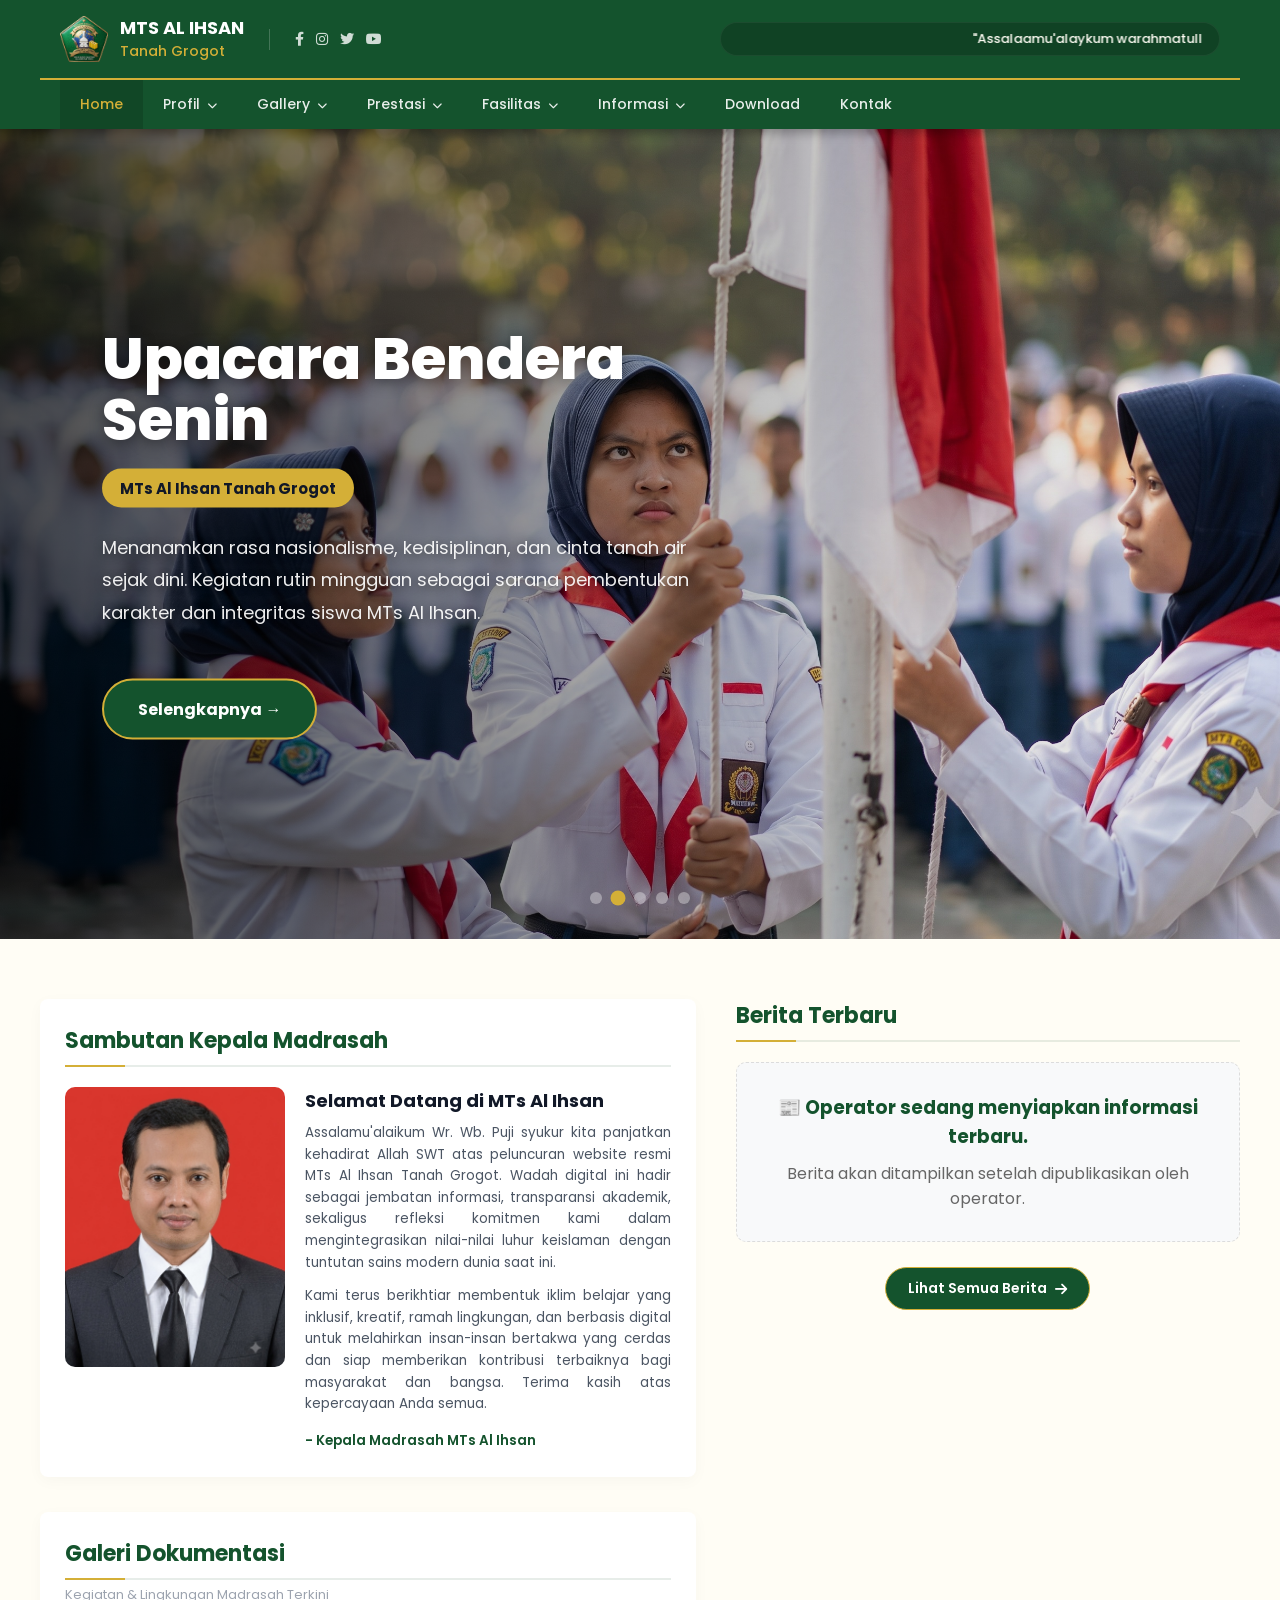
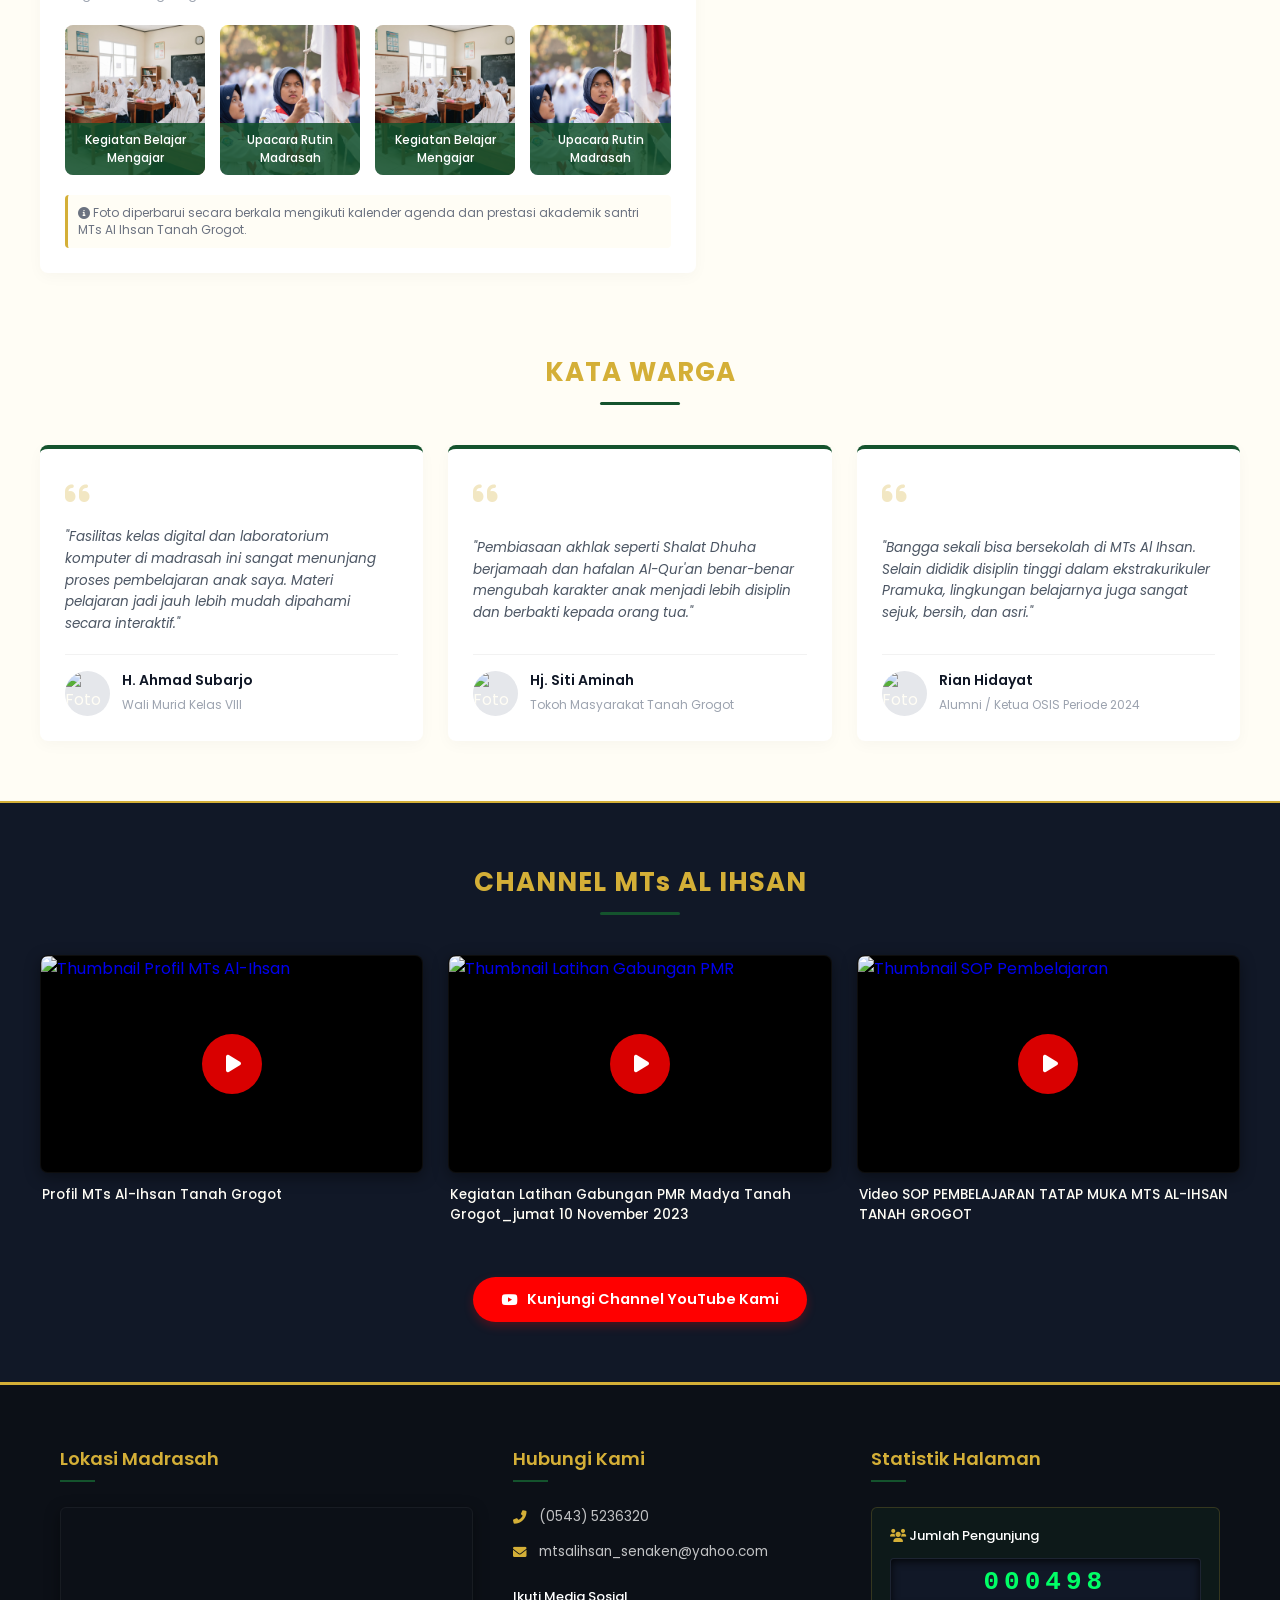
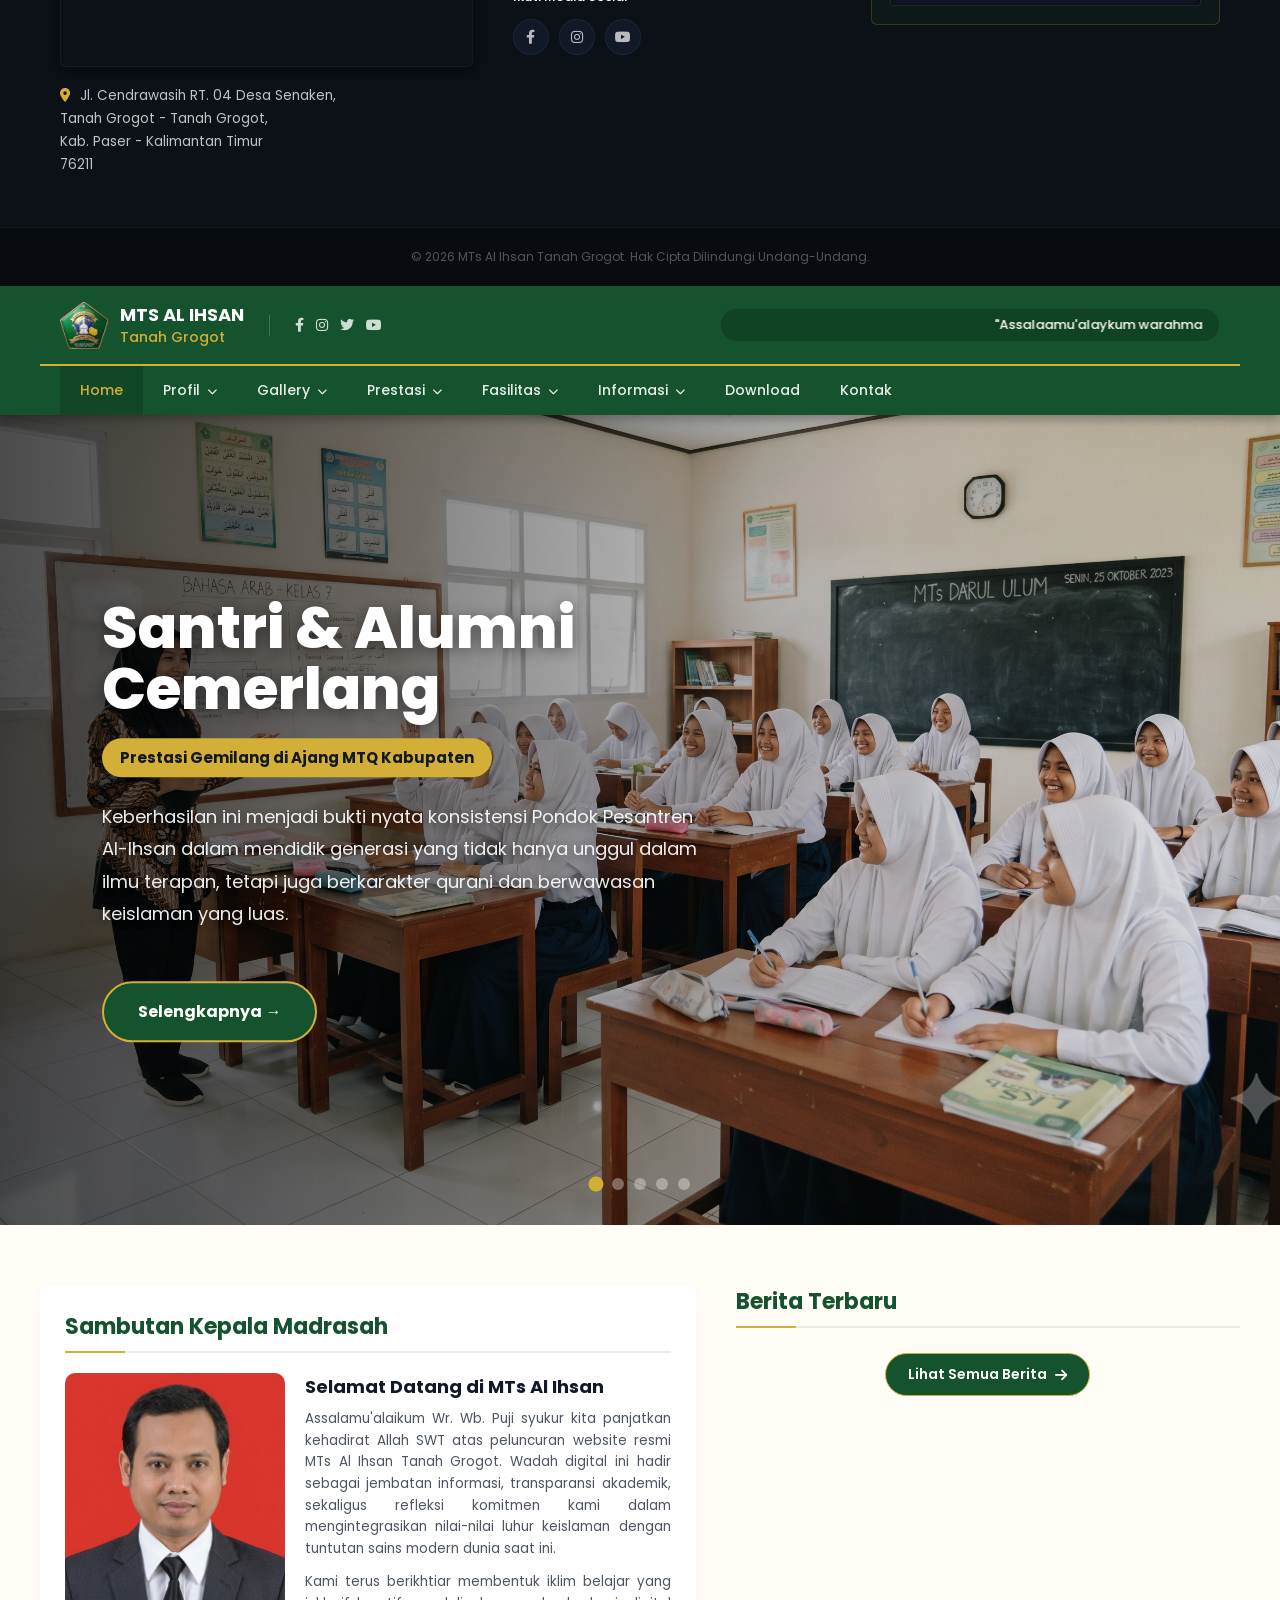
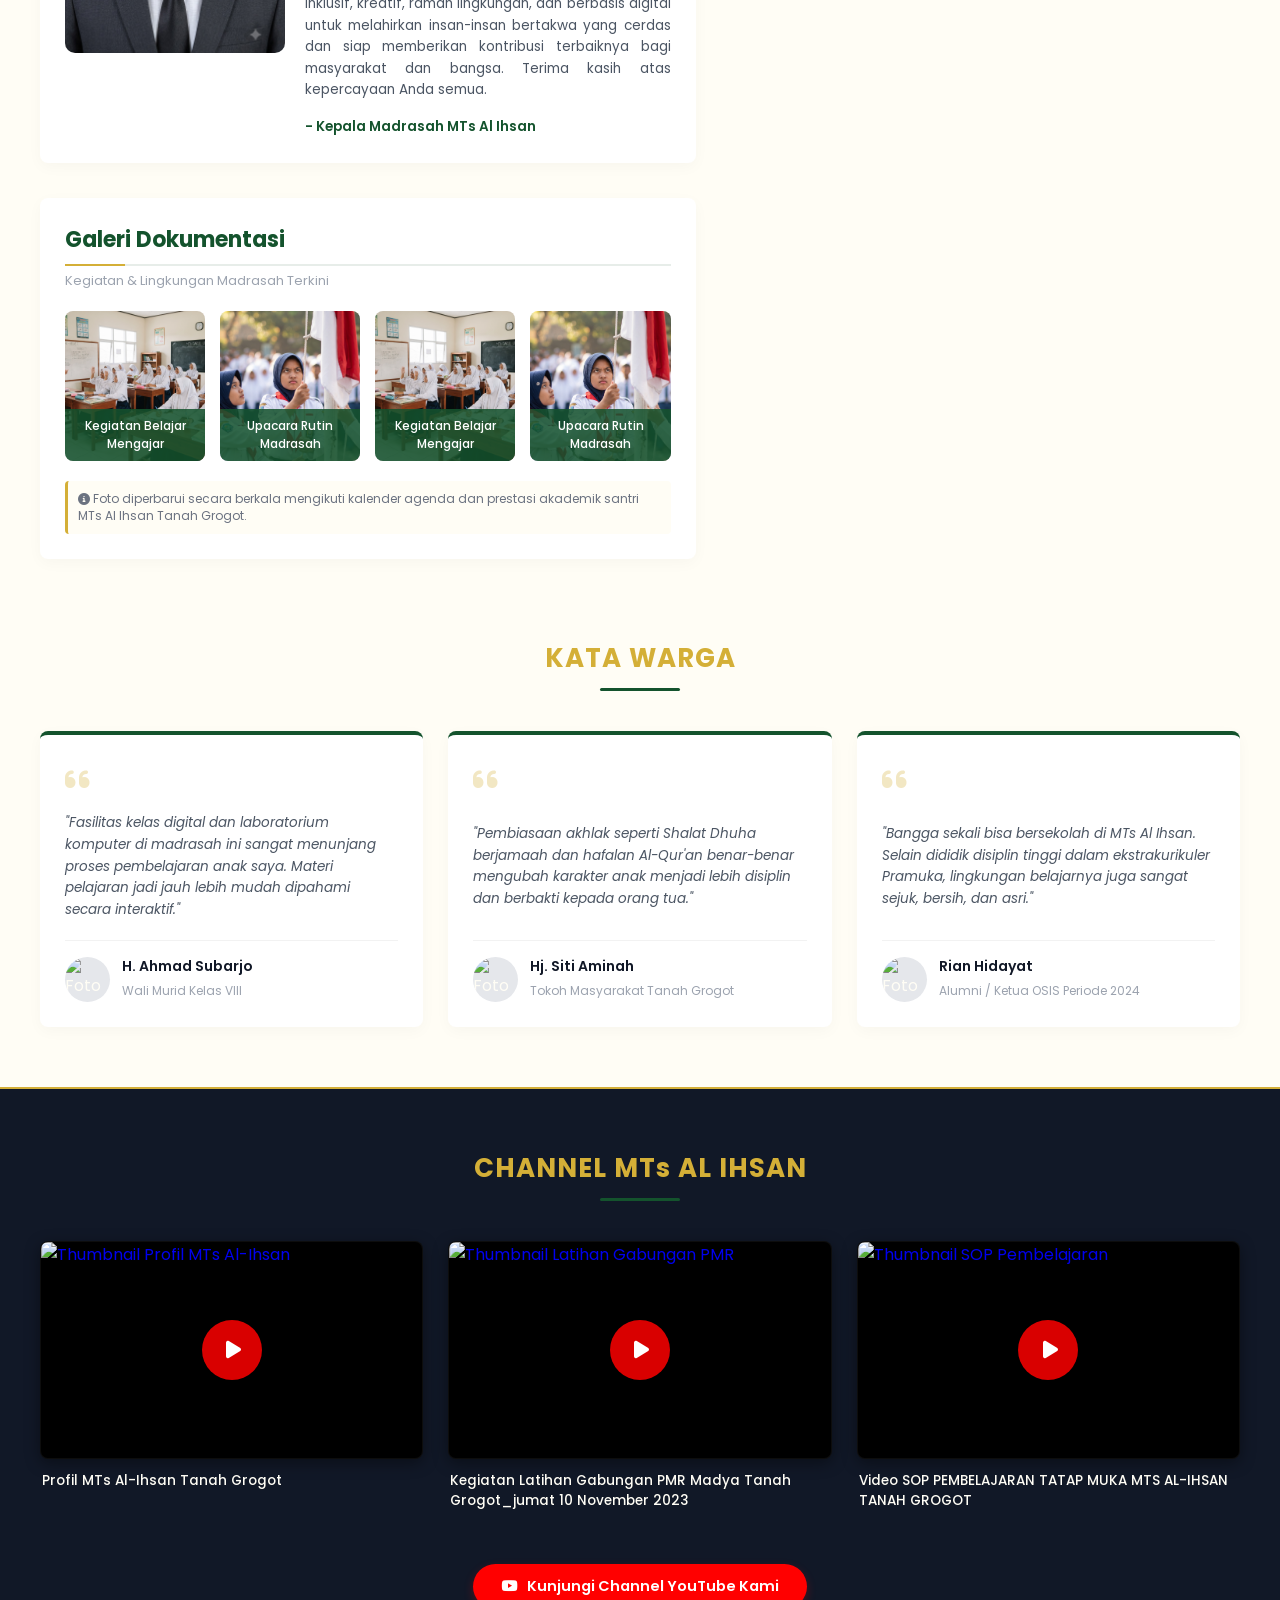
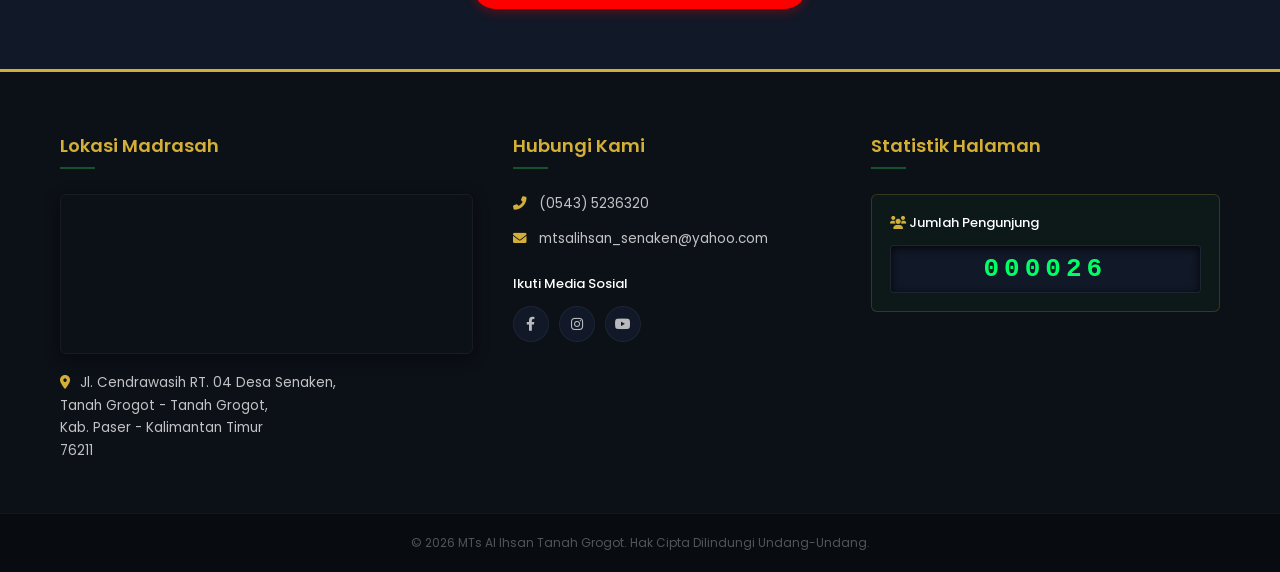
==== index.html @ ea762274 "Update print statement from 'Hello' to 'Goodbye'" ====
<!DOCTYPE html>
<html lang="id">
<head>
    <meta charset="UTF-8" />
    <meta name="viewport" content="width=device-width, initial-scale=1.0"/>
    <title>Website MTs Al Ihsan Tanah Grogot</title>
    <link rel="stylesheet" href="https://cdnjs.cloudflare.com/ajax/libs/font-awesome/6.0.0-beta3/css/all.min.css"/>
    <link href="https://fonts.googleapis.com/css2?family=Poppins:wght@400;500;600;700;800&display=swap" rel="stylesheet"/>
    <link rel="stylesheet" href="assets/css/style.css">
</head>
<body>

    <nav class="navbar">
        <div class="navbar-top">
            <div class="navbar-left">
                <div class="logo-area">
                    <img src="assets/images//logo.png" alt="Logo MTs Al Ihsan" class="logo-img">
                    <div class="logo-text">
                        <h2>MTs Al Ihsan<br/><span>Tanah Grogot</span></h2>
                    </div>
                </div>
                <div class="social-icons">
                    <a href="#"><i class="fab fa-facebook-f"></i></a>
                    <a href="#"><i class="fab fa-instagram"></i></a>
                    <a href="#"><i class="fab fa-twitter"></i></a>
                    <a href="#"><i class="fab fa-youtube"></i></a>
                </div>
            </div>

            <div class="running-text-container">
                <marquee scrollamount="5" behavior="scroll" direction="left">
                    "Assalaamu'alaykum warahmatullaahi wabarakaatuh. Selamat datang di platform digital resmi MTs Al Ihsan Tanah Grogot. Mengusung kebersahajaan yang dinamis, kami berkomitmen menghadirkan keterbukaan informasi dan layanan pendidikan yang bermutu demi melahirkan generasi unggul yang berakhlak mulia."
                </marquee>
            </div>
        </div>

        <ul class="navbar-menu">
            <li><a href="#" class="active">Home</a></li>
            <li class="dropdown">
                <a href="#">Profil <i class="fas fa-chevron-down text-xs"></i></a>
                <ul class="sub-menu">
                    <li><a href="#">Profil Sekolah</a></li>
                   <li><a href="profil-guru.html">Profil Kepala Sekolah dan Guru</a></li>
                    <li><a href="#">Profil Tenaga Kependidikan</a></li>
                </ul>
            </li>
            <li class="dropdown">
                <a href="#">Gallery <i class="fas fa-chevron-down text-xs"></i></a>
                <ul class="sub-menu">
                    <li><a href="#">Galeri Foto Kegiatan</a></li>
                    <li><a href="#">Galeri Video</a></li>
                </ul>
            </li>
            <li class="dropdown">
                <a href="#">Prestasi <i class="fas fa-chevron-down text-xs"></i></a>
                <ul class="sub-menu">
                    <li><a href="#">Prestasi MTs Al Ihsan</a></li>
                    <li><a href="#">Prestasi Guru MTs Al Ihsan</a></li>
                </ul>
            </li>
            <li class="dropdown">
                <a href="#">Fasilitas <i class="fas fa-chevron-down text-xs"></i></a>
                <ul class="sub-menu">
                    <li><a href="#">Sarana Infrastruktur</a></li>
                    <li><a href="#">Sarana Pembelajaran</a></li>
                </ul>
            </li>
            <li class="dropdown">
                <a href="#">Informasi <i class="fas fa-chevron-down text-xs"></i></a>
                <ul class="sub-menu">
                    <li><a href="#">Agenda</a></li>
                    <li><a href="#">Pengumuman</a></li>
                    <li><a href="#">Berita Madrasah</a></li>
                </ul>
            </li>
            <li><a href="#">Download</a></li>
            <li><a href="#">Kontak</a></li>
        </ul>
    </nav>

    <section class="hero-slider-container">
        <div class="slider-wrapper" id="sliderWrapper">
            
            <div class="slide-item">
                <div class="hero-content">
                    <h1>Santri & Alumni Cemerlang</h1>
                    <p class="subtitle">Prestasi Gemilang di Ajang MTQ Kabupaten</p>
                    <p class="description">
                        Keberhasilan ini menjadi bukti nyata konsistensi Pondok Pesantren Al-Ihsan dalam mendidik generasi yang tidak hanya unggul dalam ilmu terapan, tetapi juga berkarakter qurani dan berwawasan keislaman yang luas.
                    </p>
                    <a href="news-mtq.html" class="btn-more">Selengkapnya →</a>
                </div>
                <div class="hero-illustration">
                    <img src="assets/images//1.jpg" alt="Kegiatan Belajar Mengajar" class="hero-img">
                </div>
            </div>

            <div class="slide-item">
                <div class="hero-content">
                    <h1>Upacara Bendera Senin</h1>
                    <p class="subtitle">MTs Al Ihsan Tanah Grogot</p>
                    <p class="description">
                        Menanamkan rasa nasionalisme, kedisiplinan, dan cinta tanah air sejak dini. Kegiatan rutin mingguan sebagai sarana pembentukan karakter dan integritas siswa MTs Al Ihsan.
                    </p>
                    <a href="#" class="btn-more">Selengkapnya →</a>
                </div>
                <div class="hero-illustration">
                    <img src="assets/images//2.jpg" alt="Upacara Bendera Senin" class="hero-img">
                </div>
            </div>

            <div class="slide-item">
                <div class="hero-content">
                    <h1>Pembiasaan Karakter Islami</h1>
                    <p class="subtitle">MTs Al Ihsan Tanah Grogot</p>
                    <p class="description">
                        Rutinitas salat dhuha berjamaah, pembacaan Asmaul Husna, dan setoran hafalan Al-Qur'an sebagai pilar utama pembentukan akhlak karimah seluruh santri madrasah.
                    </p>
                    <a href="#" class="btn-more">Selengkapnya →</a>
                </div>
                <div class="hero-illustration">
                    <img src="assets/images//3.jpg" alt="Pembiasaan Karakter Islami" class="hero-img">
                </div>
            </div>

            <div class="slide-item">
                <div class="hero-content">
                    <h1>Ekstrakurikuler Pramuka</h1>
                    <p class="subtitle">MTs Al Ihsan Tanah Grogot</p>
                    <p class="description">
                        Mengembangkan jiwa kepemimpinan, kemandirian, ketangkasan, dan kerja sama tim melalui gerakan kepramukaan yang aktif, kreatif, dan berprestasi di tingkat daerah.
                    </p>
                    <a href="#" class="btn-more">Selengkapnya →</a>
                </div>
                <div class="hero-illustration">
                    <img src="assets/images/4.jpg" alt="Ekstrakurikuler Pramuka" class="hero-img">
                </div>
            </div>

            <div class="slide-item">
                <div class="hero-content">
                    <h1>Laboratorium Komputer</h1>
                    <p class="subtitle">MTs Al Ihsan Tanah Grogot</p>
                    <p class="description">
                        Fasilitas modern unit komputer mutakhir dengan akses internet cepat guna menunjang kelancaran pelaksanaan ANBK serta pembelajaran literasi digital siswa.
                    </p>
                    <a href="#" class="btn-more">Selengkapnya →</a>
                </div>
                <div class="hero-illustration">
                    <img src="assets/images/5.jpg" alt="Laboratorium Komputer" class="hero-img">
                </div>
            </div>

        </div>

        <div class="slider-dots">
            <div class="dot active"></div>
            <div class="dot"></div>
            <div class="dot"></div>
            <div class="dot"></div>
            <div class="dot"></div>
        </div>
    </section>
	
	
	

	<section class="main-content-section">

		<div class="section-container">
        <!-- KOLOM KIRI -->
			<div class="column-left-wrapper">
				<section class="welcome-box-container">
                    <h2 class="content-title">Sambutan Kepala Madrasah</h2>
                    <div class="welcome-flex">
                        <img src="assets/images//kepala-madrasah.jpg" alt="Foto Kepala Madrasah" class="welcome-avatar">
                        <div class="welcome-body-text">
                            <h3>Selamat Datang di MTs Al Ihsan</h3>
                            <p>
                                Assalamu'alaikum Wr. Wb. Puji syukur kita panjatkan kehadirat Allah SWT atas peluncuran website resmi MTs Al Ihsan Tanah Grogot. Wadah digital ini hadir sebagai jembatan informasi, transparansi akademik, sekaligus refleksi komitmen kami dalam mengintegrasikan nilai-nilai luhur keislaman dengan tuntutan sains modern dunia saat ini.
                            </p>
                            <p>
                                Kami terus berikhtiar membentuk iklim belajar yang inklusif, kreatif, ramah lingkungan, dan berbasis digital untuk melahirkan insan-insan bertakwa yang cerdas dan siap memberikan kontribusi terbaiknya bagi masyarakat dan bangsa. Terima kasih atas kepercayaan Anda semua.
                            </p>
                            <span class="signature">- Kepala Madrasah MTs Al Ihsan</span>
                        </div>
                    </div>
                </section>
				
				<section class="gallery-box-container">
									<h2 class="content-title">Galeri Dokumentasi</h2>
									<p class="gallery-subtitle">Kegiatan & Lingkungan Madrasah Terkini</p>	
									<div class="gallery-photo-grid">
										<div class="gallery-card">
											<img src="assets/images/1.jpg" alt="Dokumentasi Kegiatan Siswa 1">
											<div class="gallery-caption">Kegiatan Belajar Mengajar</div>
										</div>
										<div class="gallery-card">
											<img src="assets/images/2.jpg" alt="Dokumentasi Kegiatan Siswa 2">
											<div class="gallery-caption">Upacara Rutin Madrasah</div>
										</div>
										<div class="gallery-card">
											<img src="assets/images/1.jpg" alt="Dokumentasi Kegiatan Siswa 1">
											<div class="gallery-caption">Kegiatan Belajar Mengajar</div>
										</div>
										<div class="gallery-card">
											<img src="assets/images/2.jpg" alt="Dokumentasi Kegiatan Siswa 2">
											<div class="gallery-caption">Upacara Rutin Madrasah</div>
										</div>
									</div>
									<div class="gallery-info-text">
										<p><i class="fas fa-info-circle"></i> Foto diperbarui secara berkala mengikuti kalender agenda dan prestasi akademik santri MTs Al Ihsan Tanah Grogot.</p>
									</div>
								</section>
				</div>
			  <div class="column-right-wrapper">

                    <section class="berita-section">
                <h2 class="content-title">Berita Terbaru</h2>

                <div id="beritaContainer"></div>
				<div class="berita-footer">
    <a href="berita.html" class="btn-semua-berita">
        Lihat Semua Berita
        <i class="fas fa-arrow-right"></i>
    </a>
</div>
</section>
        </div>

    </div>

</section>


    























                
   
	

    <section class="kata-warga-section">
        <div class="kata-warga-container">
            <h2 class="warga-title">KATA WARGA</h2>
            
            <div class="warga-grid">
                <div class="warga-card">
                    <div class="quote-icon"><i class="fas fa-quote-left"></i></div>
                    <p class="warga-text">
                        "Fasilitas kelas digital dan laboratorium komputer di madrasah ini sangat menunjang proses pembelajaran anak saya. Materi pelajaran jadi jauh lebih mudah dipahami secara interaktif."
                    </p>
                    <div class="warga-profile">
                        <img src="assets/images/user1.jpg" alt="Foto Wali Murid" class="warga-avatar-img">
                        <div class="warga-info-meta">
                            <h4>H. Ahmad Subarjo</h4>
                            <span>Wali Murid Kelas VIII</span>
                        </div>
                    </div>
                </div>

                <div class="warga-card">
                    <div class="quote-icon"><i class="fas fa-quote-left"></i></div>
                    <p class="warga-text">
                        "Pembiasaan akhlak seperti Shalat Dhuha berjamaah dan hafalan Al-Qur'an benar-benar mengubah karakter anak menjadi lebih disiplin dan berbakti kepada orang tua."
                    </p>
                    <div class="warga-profile">
                        <img src="assets/images/user2.jpg" alt="Foto Tokoh Masyarakat" class="warga-avatar-img">
                        <div class="warga-info-meta">
                            <h4>Hj. Siti Aminah</h4>
                            <span>Tokoh Masyarakat Tanah Grogot</span>
                        </div>
                    </div>
                </div>

                <div class="warga-card">
                    <div class="quote-icon"><i class="fas fa-quote-left"></i></div>
                    <p class="warga-text">
                        "Bangga sekali bisa bersekolah di MTs Al Ihsan. Selain dididik disiplin tinggi dalam ekstrakurikuler Pramuka, lingkungan belajarnya juga sangat sejuk, bersih, dan asri."
                    </p>
                    <div class="warga-profile">
                        <img src="assets/images/user3.jpg" alt="Foto Alumni" class="warga-avatar-img">
                        <div class="warga-info-meta">
                            <h4>Rian Hidayat</h4>
                            <span>Alumni / Ketua OSIS Periode 2024</span>
                        </div>
                    </div>
                </div>
            </div>
        </div>
    </section>

    <section class="youtube-section">
        <div class="youtube-container">
            <h2 class="youtube-title">CHANNEL MTs AL IHSAN</h2>
            
            <div class="video-row-3col">
                
                <div class="video-card">
                    <a href="https://www.youtube.com/watch?v=JT0IigsUU_0" target="_blank" class="video-thumbnail-wrapper">
                        <img src="assets/images/thumbnail1.jpg" alt="Thumbnail Profil MTs Al-Ihsan" class="video-thumb-img">
                        <div class="play-overlay-btn"><i class="fas fa-play"></i></div>
                    </a>
                    <div class="video-info">
                        <h3>Profil MTs Al-Ihsan Tanah Grogot</h3>
                    </div>
                </div>

                <div class="video-card">
                    <a href="https://www.youtube.com/watch?v=P1K-mRsX484" target="_blank" class="video-thumbnail-wrapper">
                        <img src="assets/images/thumbnail2.jpg" alt="Thumbnail Latihan Gabungan PMR" class="video-thumb-img">
                        <div class="play-overlay-btn"><i class="fas fa-play"></i></div>
                    </a>
                    <div class="video-info">
                        <h3>Kegiatan Latihan Gabungan PMR Madya Tanah Grogot_jumat 10 November 2023</h3>
                    </div>
                </div>

                <div class="video-card">
                    <a href="https://www.youtube.com/watch?v=JT0IigsUU_0" target="_blank" class="video-thumbnail-wrapper">
                        <img src="assets/images/thumbnail3.jpg" alt="Thumbnail SOP Pembelajaran" class="video-thumb-img">
                        <div class="play-overlay-btn"><i class="fas fa-play"></i></div>
                    </a>
                    <div class="video-info">
                        <h3>Video SOP PEMBELAJARAN TATAP MUKA MTS AL-IHSAN TANAH GROGOT</h3>
                    </div>
                </div>

            </div>

            <div class="youtube-btn-container">
                <a href="https://www.youtube.com/@mtsal-ihsantanahgrogot" target="_blank" class="btn-youtube">
                    <i class="fab fa-youtube"></i> Kunjungi Channel YouTube Kami
                </a>
            </div>
        </div>
    </section>

    <footer class="main-footer">
        <div class="footer-top-container">
            
            <div class="footer-column column-address">
                <h3>Lokasi Madrasah</h3>
                
                <div class="google-map-wrapper">
                    <iframe src="https://www.google.com/maps/embed?pb=!1m18!1m12!1m3!1d3988.9220964175654!2d116.2166943!3d-1.8540448!2m3!1f0!2f0!3f0!3m2!1i1024!2i768!4f13.1!3m3!1m2!1s0x2df16a7592cf1a2d%3A0xe1039870ab2c47ab!2sJl.%20Senaken%2C%20Jone%2C%20Kec.%20Tanah%20Grogot%2C%20Kabupaten%20Paser%2C%20Kalimantan%20Timur%2076251!5e0!3m2!1sid!2sid!4v1719999999999" width="100%" height="100%" style="border:0;" allowfullscreen="" loading="lazy" referrerpolicy="no-referrer-when-downgrade"></iframe>
                </div>

                <p class="address-detail">
                    <i class="fas fa-map-marker-alt"></i> 
                    Jl. Cendrawasih RT. 04 Desa Senaken,<br>
                    Tanah Grogot - Tanah Grogot,<br>
                    Kab. Paser - Kalimantan Timur<br>
                    76211
                </p>
            </div>

            <div class="footer-column column-contact">
                <h3>Hubungi Kami</h3>
                <ul class="contact-list">
                    <li><i class="fas fa-phone-alt"></i> (0543) 5236320</li>
                    <li><i class="fas fa-envelope"></i> mtsalihsan_senaken@yahoo.com</li>
                </ul>
                <div class="footer-social-box">
                    <h4>Ikuti Media Sosial</h4>
                    <div class="footer-social-links">
                        <a href="#"><i class="fab fa-facebook-f"></i></a>
                        <a href="#"><i class="fab fa-instagram"></i></a>
                        <a href="#"><i class="fab fa-youtube"></i></a>
                    </div>
                </div>
            </div>

            <div class="footer-column column-visitor">
                <h3>Statistik Halaman</h3>
                <div class="visitor-counter-box">
                    <h4><i class="fas fa-users"></i> Jumlah Pengunjung</h4>
                    <div class="counter-display" id="visitorNumber">000026</div>
                </div>
            </div>

        </div>

        <div class="footer-bottom-copyright">
            <div class="copyright-container">
                <p>© 2026 MTs Al Ihsan Tanah Grogot. Hak Cipta Dilindungi Undang-Undang.</p>
            </div>
        </div>
    </footer>
<script src="assets/js/config.js"></script>
<script src="assets/js/api.js"></script>
<script src="assets/js/modules/slider.js"></script>
<script src="assets/js/modules/berita.js"></script>
<script src="assets/js/counter.js"></script>
    </body>
</html> <!DOCTYPE html>
<html lang="id">
<head>
    <meta charset="UTF-8" />
    <meta name="viewport" content="width=device-width, initial-scale=1.0"/>
    <title>Website MTs Al Ihsan Tanah Grogot</title>
    <link rel="stylesheet" href="https://cdnjs.cloudflare.com/ajax/libs/font-awesome/6.0.0-beta3/css/all.min.css"/>
    <link href="https://fonts.googleapis.com/css2?family=Poppins:wght@400;500;600;700;800&display=swap" rel="stylesheet"/>
    <link rel="stylesheet" href="assets/css/style.css">
</head>
<body>

    <nav class="navbar">
        <div class="navbar-top">
            <div class="navbar-left">
                <div class="logo-area">
                    <img src="assets/images//logo.png" alt="Logo MTs Al Ihsan" class="logo-img">
                    <div class="logo-text">
                        <h2>MTs Al Ihsan<br/><span>Tanah Grogot</span></h2>
                    </div>
                </div>
                <div class="social-icons">
                    <a href="#"><i class="fab fa-facebook-f"></i></a>
                    <a href="#"><i class="fab fa-instagram"></i></a>
                    <a href="#"><i class="fab fa-twitter"></i></a>
                    <a href="#"><i class="fab fa-youtube"></i></a>
                </div>
            </div>

            <div class="running-text-container">
                <marquee scrollamount="5" behavior="scroll" direction="left">
                    "Assalaamu'alaykum warahmatullaahi wabarakaatuh. Selamat datang di platform digital resmi MTs Al Ihsan Tanah Grogot. Mengusung kebersahajaan yang dinamis, kami berkomitmen menghadirkan keterbukaan informasi dan layanan pendidikan yang bermutu demi melahirkan generasi unggul yang berakhlak mulia."
                </marquee>
            </div>
        </div>

        <ul class="navbar-menu">
            <li><a href="#" class="active">Home</a></li>
            <li class="dropdown">
                <a href="#">Profil <i class="fas fa-chevron-down text-xs"></i></a>
                <ul class="sub-menu">
                    <li><a href="#">Profil Sekolah</a></li>
                   <li><a href="profil-guru.html">Profil Kepala Sekolah dan Guru</a></li>
                    <li><a href="#">Profil Tenaga Kependidikan</a></li>
                </ul>
            </li>
            <li class="dropdown">
                <a href="#">Gallery <i class="fas fa-chevron-down text-xs"></i></a>
                <ul class="sub-menu">
                    <li><a href="#">Galeri Foto Kegiatan</a></li>
                    <li><a href="#">Galeri Video</a></li>
                </ul>
            </li>
            <li class="dropdown">
                <a href="#">Prestasi <i class="fas fa-chevron-down text-xs"></i></a>
                <ul class="sub-menu">
                    <li><a href="#">Prestasi MTs Al Ihsan</a></li>
                    <li><a href="#">Prestasi Guru MTs Al Ihsan</a></li>
                </ul>
            </li>
            <li class="dropdown">
                <a href="#">Fasilitas <i class="fas fa-chevron-down text-xs"></i></a>
                <ul class="sub-menu">
                    <li><a href="#">Sarana Infrastruktur</a></li>
                    <li><a href="#">Sarana Pembelajaran</a></li>
                </ul>
            </li>
            <li class="dropdown">
                <a href="#">Informasi <i class="fas fa-chevron-down text-xs"></i></a>
                <ul class="sub-menu">
                    <li><a href="#">Agenda</a></li>
                    <li><a href="#">Pengumuman</a></li>
                    <li><a href="#">Berita Madrasah</a></li>
                </ul>
            </li>
            <li><a href="#">Download</a></li>
            <li><a href="#">Kontak</a></li>
        </ul>
    </nav>

    <section class="hero-slider-container">
        <div class="slider-wrapper" id="sliderWrapper">
            
            <div class="slide-item">
                <div class="hero-content">
                    <h1>Santri & Alumni Cemerlang</h1>
                    <p class="subtitle">Prestasi Gemilang di Ajang MTQ Kabupaten</p>
                    <p class="description">
                        Keberhasilan ini menjadi bukti nyata konsistensi Pondok Pesantren Al-Ihsan dalam mendidik generasi yang tidak hanya unggul dalam ilmu terapan, tetapi juga berkarakter qurani dan berwawasan keislaman yang luas.
                    </p>
                    <a href="news-mtq.html" class="btn-more">Selengkapnya →</a>
                </div>
                <div class="hero-illustration">
                    <img src="assets/images//1.jpg" alt="Kegiatan Belajar Mengajar" class="hero-img">
                </div>
            </div>

            <div class="slide-item">
                <div class="hero-content">
                    <h1>Upacara Bendera Senin</h1>
                    <p class="subtitle">MTs Al Ihsan Tanah Grogot</p>
                    <p class="description">
                        Menanamkan rasa nasionalisme, kedisiplinan, dan cinta tanah air sejak dini. Kegiatan rutin mingguan sebagai sarana pembentukan karakter dan integritas siswa MTs Al Ihsan.
                    </p>
                    <a href="#" class="btn-more">Selengkapnya →</a>
                </div>
                <div class="hero-illustration">
                    <img src="assets/images//2.jpg" alt="Upacara Bendera Senin" class="hero-img">
                </div>
            </div>

            <div class="slide-item">
                <div class="hero-content">
                    <h1>Pembiasaan Karakter Islami</h1>
                    <p class="subtitle">MTs Al Ihsan Tanah Grogot</p>
                    <p class="description">
                        Rutinitas salat dhuha berjamaah, pembacaan Asmaul Husna, dan setoran hafalan Al-Qur'an sebagai pilar utama pembentukan akhlak karimah seluruh santri madrasah.
                    </p>
                    <a href="#" class="btn-more">Selengkapnya →</a>
                </div>
                <div class="hero-illustration">
                    <img src="assets/images//3.jpg" alt="Pembiasaan Karakter Islami" class="hero-img">
                </div>
            </div>

            <div class="slide-item">
                <div class="hero-content">
                    <h1>Ekstrakurikuler Pramuka</h1>
                    <p class="subtitle">MTs Al Ihsan Tanah Grogot</p>
                    <p class="description">
                        Mengembangkan jiwa kepemimpinan, kemandirian, ketangkasan, dan kerja sama tim melalui gerakan kepramukaan yang aktif, kreatif, dan berprestasi di tingkat daerah.
                    </p>
                    <a href="#" class="btn-more">Selengkapnya →</a>
                </div>
                <div class="hero-illustration">
                    <img src="assets/images/4.jpg" alt="Ekstrakurikuler Pramuka" class="hero-img">
                </div>
            </div>

            <div class="slide-item">
                <div class="hero-content">
                    <h1>Laboratorium Komputer</h1>
                    <p class="subtitle">MTs Al Ihsan Tanah Grogot</p>
                    <p class="description">
                        Fasilitas modern unit komputer mutakhir dengan akses internet cepat guna menunjang kelancaran pelaksanaan ANBK serta pembelajaran literasi digital siswa.
                    </p>
                    <a href="#" class="btn-more">Selengkapnya →</a>
                </div>
                <div class="hero-illustration">
                    <img src="assets/images/5.jpg" alt="Laboratorium Komputer" class="hero-img">
                </div>
            </div>

        </div>

        <div class="slider-dots">
            <div class="dot active"></div>
            <div class="dot"></div>
            <div class="dot"></div>
            <div class="dot"></div>
            <div class="dot"></div>
        </div>
    </section>
	
	
	

	<section class="main-content-section">

		<div class="section-container">
        <!-- KOLOM KIRI -->
			<div class="column-left-wrapper">
				<section class="welcome-box-container">
                    <h2 class="content-title">Sambutan Kepala Madrasah</h2>
                    <div class="welcome-flex">
                        <img src="assets/images//kepala-madrasah.jpg" alt="Foto Kepala Madrasah" class="welcome-avatar">
                        <div class="welcome-body-text">
                            <h3>Selamat Datang di MTs Al Ihsan</h3>
                            <p>
                                Assalamu'alaikum Wr. Wb. Puji syukur kita panjatkan kehadirat Allah SWT atas peluncuran website resmi MTs Al Ihsan Tanah Grogot. Wadah digital ini hadir sebagai jembatan informasi, transparansi akademik, sekaligus refleksi komitmen kami dalam mengintegrasikan nilai-nilai luhur keislaman dengan tuntutan sains modern dunia saat ini.
                            </p>
                            <p>
                                Kami terus berikhtiar membentuk iklim belajar yang inklusif, kreatif, ramah lingkungan, dan berbasis digital untuk melahirkan insan-insan bertakwa yang cerdas dan siap memberikan kontribusi terbaiknya bagi masyarakat dan bangsa. Terima kasih atas kepercayaan Anda semua.
                            </p>
                            <span class="signature">- Kepala Madrasah MTs Al Ihsan</span>
                        </div>
                    </div>
                </section>
				
				<section class="gallery-box-container">
									<h2 class="content-title">Galeri Dokumentasi</h2>
									<p class="gallery-subtitle">Kegiatan & Lingkungan Madrasah Terkini</p>	
									<div class="gallery-photo-grid">
										<div class="gallery-card">
											<img src="assets/images/1.jpg" alt="Dokumentasi Kegiatan Siswa 1">
											<div class="gallery-caption">Kegiatan Belajar Mengajar</div>
										</div>
										<div class="gallery-card">
											<img src="assets/images/2.jpg" alt="Dokumentasi Kegiatan Siswa 2">
											<div class="gallery-caption">Upacara Rutin Madrasah</div>
										</div>
										<div class="gallery-card">
											<img src="assets/images/1.jpg" alt="Dokumentasi Kegiatan Siswa 1">
											<div class="gallery-caption">Kegiatan Belajar Mengajar</div>
										</div>
										<div class="gallery-card">
											<img src="assets/images/2.jpg" alt="Dokumentasi Kegiatan Siswa 2">
											<div class="gallery-caption">Upacara Rutin Madrasah</div>
										</div>
									</div>
									<div class="gallery-info-text">
										<p><i class="fas fa-info-circle"></i> Foto diperbarui secara berkala mengikuti kalender agenda dan prestasi akademik santri MTs Al Ihsan Tanah Grogot.</p>
									</div>
								</section>
				</div>
			  <div class="column-right-wrapper">

                    <section class="berita-section">
                <h2 class="content-title">Berita Terbaru</h2>

                <div id="beritaContainer"></div>
				<div class="berita-footer">
    <a href="berita.html" class="btn-semua-berita">
        Lihat Semua Berita
        <i class="fas fa-arrow-right"></i>
    </a>
</div>
</section>
        </div>

    </div>

</section>


    























                
   
	

    <section class="kata-warga-section">
        <div class="kata-warga-container">
            <h2 class="warga-title">KATA WARGA</h2>
            
            <div class="warga-grid">
                <div class="warga-card">
                    <div class="quote-icon"><i class="fas fa-quote-left"></i></div>
                    <p class="warga-text">
                        "Fasilitas kelas digital dan laboratorium komputer di madrasah ini sangat menunjang proses pembelajaran anak saya. Materi pelajaran jadi jauh lebih mudah dipahami secara interaktif."
                    </p>
                    <div class="warga-profile">
                        <img src="assets/images/user1.jpg" alt="Foto Wali Murid" class="warga-avatar-img">
                        <div class="warga-info-meta">
                            <h4>H. Ahmad Subarjo</h4>
                            <span>Wali Murid Kelas VIII</span>
                        </div>
                    </div>
                </div>

                <div class="warga-card">
                    <div class="quote-icon"><i class="fas fa-quote-left"></i></div>
                    <p class="warga-text">
                        "Pembiasaan akhlak seperti Shalat Dhuha berjamaah dan hafalan Al-Qur'an benar-benar mengubah karakter anak menjadi lebih disiplin dan berbakti kepada orang tua."
                    </p>
                    <div class="warga-profile">
                        <img src="assets/images/user2.jpg" alt="Foto Tokoh Masyarakat" class="warga-avatar-img">
                        <div class="warga-info-meta">
                            <h4>Hj. Siti Aminah</h4>
                            <span>Tokoh Masyarakat Tanah Grogot</span>
                        </div>
                    </div>
                </div>

                <div class="warga-card">
                    <div class="quote-icon"><i class="fas fa-quote-left"></i></div>
                    <p class="warga-text">
                        "Bangga sekali bisa bersekolah di MTs Al Ihsan. Selain dididik disiplin tinggi dalam ekstrakurikuler Pramuka, lingkungan belajarnya juga sangat sejuk, bersih, dan asri."
                    </p>
                    <div class="warga-profile">
                        <img src="assets/images/user3.jpg" alt="Foto Alumni" class="warga-avatar-img">
                        <div class="warga-info-meta">
                            <h4>Rian Hidayat</h4>
                            <span>Alumni / Ketua OSIS Periode 2024</span>
                        </div>
                    </div>
                </div>
            </div>
        </div>
    </section>

    <section class="youtube-section">
        <div class="youtube-container">
            <h2 class="youtube-title">CHANNEL MTs AL IHSAN</h2>
            
            <div class="video-row-3col">
                
                <div class="video-card">
                    <a href="https://www.youtube.com/watch?v=JT0IigsUU_0" target="_blank" class="video-thumbnail-wrapper">
                        <img src="assets/images/thumbnail1.jpg" alt="Thumbnail Profil MTs Al-Ihsan" class="video-thumb-img">
                        <div class="play-overlay-btn"><i class="fas fa-play"></i></div>
                    </a>
                    <div class="video-info">
                        <h3>Profil MTs Al-Ihsan Tanah Grogot</h3>
                    </div>
                </div>

                <div class="video-card">
                    <a href="https://www.youtube.com/watch?v=P1K-mRsX484" target="_blank" class="video-thumbnail-wrapper">
                        <img src="assets/images/thumbnail2.jpg" alt="Thumbnail Latihan Gabungan PMR" class="video-thumb-img">
                        <div class="play-overlay-btn"><i class="fas fa-play"></i></div>
                    </a>
                    <div class="video-info">
                        <h3>Kegiatan Latihan Gabungan PMR Madya Tanah Grogot_jumat 10 November 2023</h3>
                    </div>
                </div>

                <div class="video-card">
                    <a href="https://www.youtube.com/watch?v=JT0IigsUU_0" target="_blank" class="video-thumbnail-wrapper">
                        <img src="assets/images/thumbnail3.jpg" alt="Thumbnail SOP Pembelajaran" class="video-thumb-img">
                        <div class="play-overlay-btn"><i class="fas fa-play"></i></div>
                    </a>
                    <div class="video-info">
                        <h3>Video SOP PEMBELAJARAN TATAP MUKA MTS AL-IHSAN TANAH GROGOT</h3>
                    </div>
                </div>

            </div>

            <div class="youtube-btn-container">
                <a href="https://www.youtube.com/@mtsal-ihsantanahgrogot" target="_blank" class="btn-youtube">
                    <i class="fab fa-youtube"></i> Kunjungi Channel YouTube Kami
                </a>
            </div>
        </div>
    </section>

    <footer class="main-footer">
        <div class="footer-top-container">
            
            <div class="footer-column column-address">
                <h3>Lokasi Madrasah</h3>
                
                <div class="google-map-wrapper">
                    <iframe src="https://www.google.com/maps/embed?pb=!1m18!1m12!1m3!1d3988.9220964175654!2d116.2166943!3d-1.8540448!2m3!1f0!2f0!3f0!3m2!1i1024!2i768!4f13.1!3m3!1m2!1s0x2df16a7592cf1a2d%3A0xe1039870ab2c47ab!2sJl.%20Senaken%2C%20Jone%2C%20Kec.%20Tanah%20Grogot%2C%20Kabupaten%20Paser%2C%20Kalimantan%20Timur%2076251!5e0!3m2!1sid!2sid!4v1719999999999" width="100%" height="100%" style="border:0;" allowfullscreen="" loading="lazy" referrerpolicy="no-referrer-when-downgrade"></iframe>
                </div>

                <p class="address-detail">
                    <i class="fas fa-map-marker-alt"></i> 
                    Jl. Cendrawasih RT. 04 Desa Senaken,<br>
                    Tanah Grogot - Tanah Grogot,<br>
                    Kab. Paser - Kalimantan Timur<br>
                    76211
                </p>
            </div>

            <div class="footer-column column-contact">
                <h3>Hubungi Kami</h3>
                <ul class="contact-list">
                    <li><i class="fas fa-phone-alt"></i> (0543) 5236320</li>
                    <li><i class="fas fa-envelope"></i> mtsalihsan_senaken@yahoo.com</li>
                </ul>
                <div class="footer-social-box">
                    <h4>Ikuti Media Sosial</h4>
                    <div class="footer-social-links">
                        <a href="#"><i class="fab fa-facebook-f"></i></a>
                        <a href="#"><i class="fab fa-instagram"></i></a>
                        <a href="#"><i class="fab fa-youtube"></i></a>
                    </div>
                </div>
            </div>

            <div class="footer-column column-visitor">
                <h3>Statistik Halaman</h3>
                <div class="visitor-counter-box">
                    <h4><i class="fas fa-users"></i> Jumlah Pengunjung</h4>
                    <div class="counter-display" id="visitorNumber">000026</div>
                </div>
            </div>

        </div>

        <div class="footer-bottom-copyright">
            <div class="copyright-container">
                <p>© 2026 MTs Al Ihsan Tanah Grogot. Hak Cipta Dilindungi Undang-Undang.</p>
            </div>
        </div>
    </footer>
<script src="assets/js/config.js"></script>
<script src="assets/js/api.js"></script>
<script src="assets/js/modules/slider.js"></script>
<script src="assets/js/modules/berita.js"></script>
<script src="assets/js/counter.js"></script>
    </body>
</html>
---- assets/css/style.css ----
/* ========== RESET DASAR & PALET WARNA ========== */
* {
    margin: 0;
    padding: 0;
    box-sizing: border-box;
    font-family: 'Poppins', sans-serif;
}

body {
    background-color: #111827; /* Gelap Utama */
    color: #FFFDF5;            /* Warm Cream */
    overflow-x: hidden;
}

/* ========== NAVBAR / HEADER ========== */
.navbar {
    background-color: #14532D; /* Hijau Madrasah */
    width: 100%;
    position: relative;
    z-index: 1000;
    box-shadow: 0 4px 10px rgba(0,0,0,0.3);
}

.navbar-top {
    max-width: 1200px;
    margin: 0 auto;
    display: flex;
    justify-content: space-between;
    align-items: center;
    padding: 15px 20px;
    border-bottom: 2px solid #D4AF37; /* Aksen Emas */
    width: 100%;
}

.navbar-left {
    display: flex;
    align-items: center;
    gap: 25px;
}

.logo-area {
    display: flex;
    align-items: center;
    gap: 12px;
}

.logo-img {
    width: 48px;
    height: 48px;
    object-fit: contain;
}

.logo-text h2 {
    color: #FFFFFF;
    font-size: 18px;
    font-weight: 700;
    line-height: 1.2;
    text-transform: uppercase;
}

.logo-text h2 span {
    color: #D4AF37;
    font-size: 14px;
    font-weight: 500;
    text-transform: capitalize;
}

.social-icons {
    display: flex;
    gap: 12px;
    border-left: 1px solid rgba(255,255,255,0.2);
    padding-left: 25px;
}

.social-icons a {
    color: rgba(255,255,255,0.8);
    font-size: 14px;
}

.social-icons a:hover {
    color: #D4AF37;
}

.running-text-container {
    max-width: 500px;
    width: 100%;
    background-color: rgba(0, 0, 0, 0.2);
    padding: 6px 16px;
    border-radius: 20px;
    border: 1px solid rgba(255,255,255,0.05);
    overflow: hidden;
}

.running-text-container marquee {
    color: #FFFDF5;
    font-size: 13px;
    font-weight: 500;
    display: block;
}

/* Dropdown Menu */
.navbar-menu {
    max-width: 1200px;
    margin: 0 auto;
    display: flex;
    list-style: none;
    padding: 0 20px;
    width: 100%;
}

.navbar-menu > li {
    position: relative;
}

.navbar-menu > li > a {
    display: block;
    padding: 14px 20px;
    color: rgba(255,255,255,0.9);
    text-decoration: none;
    font-size: 14px;
    font-weight: 500;
}

.navbar-menu > li > a:hover,
.navbar-menu > li > a.active {
    background-color: rgba(0, 0, 0, 0.15);
    color: #D4AF37;
}

.text-xs {
    font-size: 10px;
    margin-left: 4px;
}

.sub-menu {
    position: absolute;
    top: 100%;
    left: 0;
    background-color: #14532D;
    list-style: none;
    min-width: 220px;
    box-shadow: 0 4px 15px rgba(0,0,0,0.2);
    border-top: 3px solid #D4AF37;
    opacity: 0;
    visibility: hidden;
    transform: translateY(10px);
    transition: all 0.3s ease;
    z-index: 1100;
}

.sub-menu li a {
    display: block;
    padding: 11px 20px;
    color: #FFFFFF;
    text-decoration: none;
    font-size: 13px;
    border-bottom: 1px solid rgba(255,255,255,0.05);
}

.sub-menu li a:hover {
    background-color: rgba(0,0,0,0.2);
    color: #D4AF37;
}

.dropdown:hover .sub-menu {
    opacity: 1;
    visibility: visible;
    transform: translateY(0);
}

/* =====================================================
   HERO V2 - FULL WIDTH MODERN
===================================================== */

.hero-slider-container{
    position:relative;
    width:100%;
    height:90vh;
    overflow:hidden;
    background:#000;
}

.slider-wrapper{
    display:flex;
    height:100%;
    transition:transform .8s ease;
}

.slide-item{
    min-width:100%;
    height:90vh;
    position:relative;
    overflow:hidden;
}

.hero-illustration{
    position:absolute;
    inset:0;
}
.hero-illustration::after{
    content:"";
    position:absolute;
    inset:0;
    background:linear-gradient(
        90deg,
        rgba(0,0,0,.70) 0%,
        rgba(0,0,0,.45) 35%,
        rgba(0,0,0,.15) 70%,
        rgba(0,0,0,.05) 100%
    );
}
.hero-img{
    width:100%;
    height:100%;
    object-fit:cover;
    object-position:center;
    display:block;
}

.hero-content{
    position:absolute;
    left:8%;
    top:50%;
    transform:translateY(-50%);
    width:620px;
    max-width:90%;
    z-index:10;
}
.hero-content h1{
    font-size:58px;
    line-height:1.05;
    font-weight:800;
    color:#fff;
    margin-bottom:18px;
    text-shadow:0 3px 15px rgba(0,0,0,.45);
}

.hero-content .subtitle{
    display:inline-block;
    background:#D4AF37;
    color:#111827;
    padding:8px 18px;
    border-radius:30px;
    font-size:15px;
    font-weight:700;
    margin-bottom:24px;
}

.hero-content .description{
    font-size:18px;
    line-height:1.8;
    color:rgba(255,255,255,.92);
    margin-bottom:35px;
    text-shadow:0 2px 10px rgba(0,0,0,.45);
}

.btn-more{
    display:inline-block;
    padding:16px 34px;
    border-radius:50px;
    text-decoration:none;
    background:#14532D;
    color:#fff;
    font-weight:700;
    border:2px solid #D4AF37;
    transition:.3s;
}

.btn-more:hover{
    background:#D4AF37;
    color:#111827;
    transform:translateY(-2px);
}
.slider-dots{
    position:absolute;
    left:50%;
    bottom:35px;
    transform:translateX(-50%);
    display:flex;
    gap:10px;
    z-index:20;
}

.dot{
    width:12px;
    height:12px;
    border-radius:50%;
    background:rgba(255,255,255,.35);
    cursor:pointer;
    transition:.3s;
}

.dot.active{
    background:#D4AF37;
    transform:scale(1.25);
}

/* ========== TATA LETAK STRUKTUR KOLOM SEJAJAR ========== */
.main-content-section {
    background-color: #FFFDF5; 
    padding: 60px 20px;
    width: 100%;
}

.section-container {
    max-width: 1200px;
    margin: 0 auto;
    display: grid;
    grid-template-columns: 1.3fr 1fr; 
    gap: 40px;
    align-items: stretch;
}

.column-left-wrapper {
    display: flex;
    flex-direction: column;
    gap: 35px; 
}

.column-right-wrapper{
    display:flex;
    flex-direction:column;
    width:100%;
}

.content-title {
    font-size: 22px;
    font-weight: 700;
    color: #14532D;
    margin-bottom: 20px;
    position: relative;
    padding-bottom: 8px;
    border-bottom: 2px solid rgba(20, 83, 45, 0.1);
}

.content-title::after {
    content: '';
    position: absolute;
    bottom: -2px;
    left: 0;
    width: 60px;
    height: 2px;
    background-color: #D4AF37;
}

/* Sambutan */
.welcome-box-container{
    background:#fff;
    padding:25px;
    border-radius:8px;
    box-shadow:0 4px 15px rgba(0,0,0,.03);
}

.welcome-flex {
    display: flex;
    gap: 20px;
}

.welcome-avatar{
    width:220px;
    height:280px;
    object-fit:cover;
    object-position:top;
    border-radius:10px;
    flex-shrink:0;
}
.welcome-body-text h3 {
    font-size: 18px;
    color: #111827;
    margin-bottom: 8px;
}

.welcome-body-text p {
    font-size: 13.5px;
    color: #4b5563;
    line-height: 1.6;
    margin-bottom: 12px;
    text-align: justify;
}

.signature {
    font-weight: 600;
    color: #14532D;
    font-size: 13.5px;
}
/* Kotak Galery */
.gallery-box-container {
    background-color: #FFFFFF;
    padding: 25px;
    border-radius: 8px;
    box-shadow: 0 4px 15px rgba(0,0,0,0.03);
    width: 100%;
    display: flex;
    flex-direction: column;
}

.gallery-subtitle {
    font-size: 13px;
    color: #9ca3af;
    margin-top: -15px;
    margin-bottom: 20px;
}

.gallery-photo-grid{
	display:grid;
	grid-template-columns:repeat(4,1fr);
	gap:15px;
}

.gallery-card{
    position:relative;
    overflow:hidden;
    height:150px;
    border-radius:8px;
}

.gallery-card img {
    width: 100%;
    height: 100%;
    object-fit: cover;
}

.gallery-caption {
    position: absolute;
    bottom: 0;
    left: 0;
    width: 100%;
    background: rgba(20, 83, 45, 0.85);
    color: #FFFFFF;
    font-size: 12px;
    padding: 8px;
    text-align: center;
    font-weight: 500;
}

.gallery-info-text {
    margin-top: 20px;
    background-color: #FFFDF5;
    padding: 10px;
    border-radius: 4px;
    border-left: 3px solid #D4AF37;
}

.gallery-info-text p {
    font-size: 12px;
    color: #6b7280;
    line-height: 1.4;
}

/* ========== SECTION: KATA WARGA ========== */
.kata-warga-section {
    background-color: #FFFDF5; 
    padding: 20px 20px 60px 20px;
    width: 100%;
}

.kata-warga-container {
    max-width: 1200px;
    margin: 0 auto;
}

.warga-title {
    font-size: 26px;
    font-weight: 700;
    color: #D4AF37; 
    text-align: center;
    margin-bottom: 40px;
    letter-spacing: 1px;
}

.warga-title::after {
    content: '';
    display: block;
    width: 80px;
    height: 3px;
    background-color: #14532D; 
    margin: 10px auto 0 auto;
    border-radius: 2px;
}

.warga-grid {
    display: grid;
    grid-template-columns: 1fr 1fr 1fr; 
    gap: 25px;
    width: 100%;
}

.warga-card {
    background-color: #FFFFFF;
    border-radius: 8px;
    padding: 25px;
    box-shadow: 0 4px 15px rgba(0,0,0,0.03);
    border-top: 4px solid #14532D;
    display: flex;
    flex-direction: column;
    justify-content: space-between;
    transition: transform 0.3s ease;
}

.warga-card:hover {
    transform: translateY(-3px);
    box-shadow: 0 6px 20px rgba(0,0,0,0.06);
}

.quote-icon {
    color: rgba(212, 175, 55, 0.3); 
    font-size: 28px;
    margin-bottom: 10px;
}

.warga-text {
    font-size: 13.5px;
    color: #4b5563;
    line-height: 1.6;
    font-style: italic;
    margin-bottom: 20px;
}

.warga-profile {
    display: flex;
    align-items: center;
    gap: 12px;
    border-top: 1px solid rgba(0,0,0,0.05);
    padding-top: 15px;
}

.warga-avatar-img {
    width: 45px;
    height: 45px;
    border-radius: 50%;
    object-fit: cover;
    background-color: #e5e7eb;
}

.warga-info-meta h4 {
    font-size: 14px;
    font-weight: 600;
    color: #111827;
}

.warga-info-meta span{
    font-size:12px;
    color:#9ca3af;
}

/* ========== SECTION YOUTUBE CHANNEL ========== */
.youtube-section {
    background-color: #111827; 
    padding: 60px 20px;
    width: 100%;
    border-top: 2px solid #D4AF37;
}

.youtube-container {
    max-width: 1200px;
    margin: 0 auto;
}

.youtube-title {
    font-size: 26px;
    font-weight: 700;
    color: #D4AF37;
    text-align: center;
    margin-bottom: 40px;
    letter-spacing: 1px;
}

.youtube-title::after {
    content: '';
    display: block;
    width: 80px;
    height: 3px;
    background-color: #14532D; 
    margin: 10px auto 0 auto;
    border-radius: 2px;
}

.video-row-3col {
    display: grid;
    grid-template-columns: 1fr 1fr 1fr; 
    gap: 25px;
    width: 100%;
}

.video-card {
    width: 100%;
}

.video-thumbnail-wrapper {
    position: relative;
    display: block;
    width: 100%;
    padding-bottom: 56.25%; 
    height: 0;
    overflow: hidden;
    border-radius: 8px;
    box-shadow: 0 4px 15px rgba(0, 0, 0, 0.4);
    border: 1px solid rgba(255, 255, 255, 0.05);
    background-color: #000;
}

.video-thumb-img {
    position: absolute;
    top: 0;
    left: 0;
    width: 100%;
    height: 100%;
    object-fit: cover;
    transition: transform 0.4s ease, filter 0.3s ease;
}

.play-overlay-btn {
    position: absolute;
    top: 50%;
    left: 50%;
    transform: translate(-50%, -50%);
    width: 60px;
    height: 60px;
    background-color: rgba(255, 0, 0, 0.85); 
    color: #FFFFFF;
    border-radius: 50%;
    display: flex;
    justify-content: center;
    align-items: center;
    font-size: 20px;
    padding-left: 4px; 
    box-shadow: 0 4px 15px rgba(0,0,0,0.4);
    transition: all 0.3s ease;
    z-index: 5;
}

.video-thumbnail-wrapper:hover .video-thumb-img {
    transform: scale(1.05);
    filter: brightness(0.8);
}

.video-thumbnail-wrapper:hover .play-overlay-btn {
    background-color: #ff0000;
    transform: translate(-50%, -50%) scale(1.1);
}

.video-info {
    padding: 12px 2px;
}

.video-info h3 {
    font-size: 13.5px;
    font-weight: 500;
    color: #FFFDF5;
    line-height: 1.5;
}

.youtube-btn-container {
    text-align: center;
    margin-top: 40px;
}

.btn-youtube {
    display: inline-flex;
    align-items: center;
    gap: 10px;
    background-color: #ff0000;
    color: #FFFFFF;
    text-decoration: none;
    padding: 12px 28px;
    font-weight: 600;
    font-size: 14.5px;
    border-radius: 30px;
    box-shadow: 0 4px 10px rgba(255, 0, 0, 0.25);
    transition: all 0.3s ease;
}

.btn-youtube:hover {
    background-color: #cc0000;
    transform: translateY(-2px);
}

/* ========== MODIFIKASI FOOTER UTAMA ========== */
.main-footer {
    background-color: #0c1017; 
    width: 100%;
    padding: 60px 0 0 0;
    border-top: 3px solid #D4AF37; 
}

.footer-top-container {
    max-width: 1200px;
    margin: 0 auto;
    display: grid;
    grid-template-columns: 1.3fr 1fr 1.1fr; 
    gap: 40px;
    padding: 0 20px 50px 20px;
}

.footer-column h3 {
    color: #D4AF37; 
    font-size: 18px;
    font-weight: 600;
    margin-bottom: 25px;
    position: relative;
}

.footer-column h3::after {
    content: '';
    display: block;
    width: 35px;
    height: 2px;
    background-color: #14532D;
    margin-top: 8px;
}

/* Area Peta Google Maps */
.google-map-wrapper {
    width: 100%;
    height: 160px;
    border-radius: 6px;
    overflow: hidden;
    box-shadow: 0 4px 15px rgba(0, 0, 0, 0.4);
    border: 1px solid rgba(255, 255, 255, 0.05);
    margin-bottom: 18px;
}

.address-detail {
    font-size: 13.5px;
    color: rgba(255, 255, 255, 0.75);
    line-height: 1.7;
}

.address-detail i {
    color: #D4AF37;
    margin-right: 6px;
}

/* Kolom Tengah (Hubungi Kami) */
.contact-list {
    list-style: none;
}

.contact-list li {
    font-size: 13.5px;
    color: rgba(255, 255, 255, 0.75);
    margin-bottom: 15px;
    display: flex;
    align-items: center;
    gap: 10px;
}

.contact-list li i {
    color: #D4AF37;
    width: 16px;
}

.footer-social-box {
    margin-top: 25px;
}

.footer-social-box h4 {
    font-size: 13px;
    color: #FFFFFF;
    font-weight: 500;
    margin-bottom: 12px;
}

.footer-social-links {
    display: flex;
    gap: 10px;
}

.footer-social-links a {
    width: 36px;
    height: 36px;
    background-color: #111827;
    color: rgba(255, 255, 255, 0.7);
    border-radius: 50%;
    display: flex;
    justify-content: center;
    align-items: center;
    text-decoration: none;
    font-size: 14px;
    transition: all 0.3s ease;
    border: 1px solid rgba(255, 255, 255, 0.05);
}

.footer-social-links a:hover {
    background-color: #14532D;
    color: #D4AF37;
    border-color: #D4AF37;
    transform: translateY(-2px);
}

/* Kolom Kanan Atas (Box Pengunjung) */
.visitor-counter-box {
    background-color: rgba(20, 83, 45, 0.15); 
    padding: 18px;
    border-radius: 6px;
    border: 1px solid rgba(212, 175, 55, 0.2);
    width: 100%;
}

.visitor-counter-box h4 {
    font-size: 13px;
    color: #FFFFFF;
    font-weight: 500;
    margin-bottom: 12px;
}

.visitor-counter-box h4 i {
    color: #D4AF37;
}

.counter-display {
    background-color: #111827;
    color: #00ff66; 
    font-family: 'Courier New', Courier, monospace; 
    font-size: 26px;
    font-weight: 700;
    letter-spacing: 5px;
    padding: 8px 14px;
    border-radius: 4px;
    text-align: center;
    border: 1px solid rgba(255, 255, 255, 0.05);
    box-shadow: inset 0 2px 8px rgba(0,0,0,0.8);
}

/* Baris Hak Cipta Paling Bawah */
.footer-bottom-copyright {
    background-color: #080b10;
    padding: 20px 0;
    border-top: 1px solid rgba(255, 255, 255, 0.05);
    width: 100%;
}

.copyright-container {
    max-width: 1200px;
    margin: 0 auto;
    text-align: center;
    padding: 0 20px;
}

.copyright-container p {
    font-size: 12px;
    color: rgba(255, 255, 255, 0.3);
}

/* ========== RESPONSIVITAS MOBILE ========== */
@media (max-width: 768px) {
    .navbar-top {
        flex-direction: column;
        gap: 15px;
    }
    .running-text-container {
        max-width: 100%;
    }
    .navbar-menu {
        flex-wrap: wrap;
        justify-content: center;
    }
    .hero-slider-container {
        min-height: auto; 
    }
    .slide-item {
        grid-template-columns: 1fr;
        padding: 40px 20px;
    }
    .hero-content h1 {
        font-size: 28px;
    }
    .hero-img {
        height: 240px;
    }
    .section-container {
        grid-template-columns: 1fr;
    }
    .welcome-flex {
        flex-direction: column;
    }
    .warga-grid {
        grid-template-columns: 1fr;
        gap: 20px;
    }
    .video-row-3col {
        grid-template-columns: 1fr;
        gap: 20px;
    }
    .footer-top-container {
        grid-template-columns: 1fr;
        gap: 35px;
        padding-bottom: 40px;
    }
}

/* ==========================
   BERITA TERBARU
========================== */

.beritaContainer{
    display:flex;
    flex-direction:column;
    gap:25px;
}

.berita-card{
    display:flex;
    gap:20px;
    background:#ffffff;
    border-radius:10px;
    overflow:hidden;
    box-shadow:0 3px 10px rgba(0,0,0,.08);
    padding:15px;
}

.berita-card img{
    width:220px;
    height:140px;
    object-fit:cover;
    border-radius:8px;
    background:#eee;
    flex-shrink:0;
}

.berita-body{
    flex:1;
}

.berita-body h3{
    color:#14532D;
	font-size:17px;
	line-height:1.5;
	font-weight:600;
}

.berita-body .tanggal{
    font-size:12px;
    color:#777;
    margin-bottom:12px;
}

.berita-body p{
    color:#555;
    line-height:1.7;
	font-size:13.5px;
}

.btn-more{
    display:inline-block;
    margin-top:15px;
}

.empty-state{
    background:#f8f9fa;
    border:1px dashed #dcdcdc;
    border-radius:10px;
    padding:30px;
    text-align:center;
}

.empty-state h3{
    color:#14532d;
    margin-bottom:10px;
}

.empty-state p{
    color:#666;
    margin:0;
}

.berita-footer{
    text-align:center;
    margin-top:25px;
}

.btn-semua-berita{
    display:inline-flex;
    align-items:center;
    gap:8px;
    padding:10px 22px;
    background:#14532D;
    color:#fff;
    text-decoration:none;
    border-radius:30px;
    font-size:14px;
    font-weight:600;
    transition:.3s;
    border:1px solid #D4AF37;
}

.btn-semua-berita:hover{
    background:#D4AF37;
    color:#111827;
    transform:translateY(-2px);
}

/* ==========================
   HALAMAN SEMUA BERITA
========================== */

.halaman-berita .berita-page-section{
    background:#FFFDF5;
    padding:60px 20px;
}

.halaman-berita .section-container{
    display:block;
    max-width:900px;
    margin:auto;
}

.halaman-berita #beritaContainer{
    display:flex;
    flex-direction:column;
    gap:25px;
}

/* ========== RESET DASAR & PALET WARNA ========== */
* {
    margin: 0;
    padding: 0;
    box-sizing: border-box;
    font-family: 'Poppins', sans-serif;
}

body {
    background-color: #111827; /* Gelap Utama */
    color: #FFFDF5;            /* Warm Cream */
    overflow-x: hidden;
}

/* ========== NAVBAR / HEADER ========== */
.navbar {
    background-color: #14532D; /* Hijau Madrasah */
    width: 100%;
    position: relative;
    z-index: 1000;
    box-shadow: 0 4px 10px rgba(0,0,0,0.3);
}

.navbar-top {
    max-width: 1200px;
    margin: 0 auto;
    display: flex;
    justify-content: space-between;
    align-items: center;
    padding: 15px 20px;
    border-bottom: 2px solid #D4AF37; /* Aksen Emas */
    width: 100%;
}

.navbar-left {
    display: flex;
    align-items: center;
    gap: 25px;
}

.logo-area {
    display: flex;
    align-items: center;
    gap: 12px;
}

.logo-img {
    width: 48px;
    height: 48px;
    object-fit: contain;
}

.logo-text h2 {
    color: #FFFFFF;
    font-size: 18px;
    font-weight: 700;
    line-height: 1.2;
    text-transform: uppercase;
}

.logo-text h2 span {
    color: #D4AF37;
    font-size: 14px;
    font-weight: 500;
    text-transform: capitalize;
}

.social-icons {
    display: flex;
    gap: 12px;
    border-left: 1px solid rgba(255,255,255,0.2);
    padding-left: 25px;
}

.social-icons a {
    color: rgba(255,255,255,0.8);
    font-size: 14px;
}

.social-icons a:hover {
    color: #D4AF37;
}

.running-text-container {
    max-width: 500px;
    width: 100%;
    background-color: rgba(0, 0, 0, 0.2);
    padding: 6px 16px;
    border-radius: 20px;
    border: 1px solid rgba(255,255,255,0.05);
    overflow: hidden;
}

.running-text-container marquee {
    color: #FFFDF5;
    font-size: 13px;
    font-weight: 500;
    display: block;
}

/* Dropdown Menu */
.navbar-menu {
    max-width: 1200px;
    margin: 0 auto;
    display: flex;
    list-style: none;
    padding: 0 20px;
    width: 100%;
}

.navbar-menu > li {
    position: relative;
}

.navbar-menu > li > a {
    display: block;
    padding: 14px 20px;
    color: rgba(255,255,255,0.9);
    text-decoration: none;
    font-size: 14px;
    font-weight: 500;
}

.navbar-menu > li > a:hover,
.navbar-menu > li > a.active {
    background-color: rgba(0, 0, 0, 0.15);
    color: #D4AF37;
}

.text-xs {
    font-size: 10px;
    margin-left: 4px;
}

.sub-menu {
    position: absolute;
    top: 100%;
    left: 0;
    background-color: #14532D;
    list-style: none;
    min-width: 220px;
    box-shadow: 0 4px 15px rgba(0,0,0,0.2);
    border-top: 3px solid #D4AF37;
    opacity: 0;
    visibility: hidden;
    transform: translateY(10px);
    transition: all 0.3s ease;
    z-index: 1100;
}

.sub-menu li a {
    display: block;
    padding: 11px 20px;
    color: #FFFFFF;
    text-decoration: none;
    font-size: 13px;
    border-bottom: 1px solid rgba(255,255,255,0.05);
}

.sub-menu li a:hover {
    background-color: rgba(0,0,0,0.2);
    color: #D4AF37;
}

.dropdown:hover .sub-menu {
    opacity: 1;
    visibility: visible;
    transform: translateY(0);
}

/* =====================================================
   HERO V2 - FULL WIDTH MODERN
===================================================== */

.hero-slider-container{
    position:relative;
    width:100%;
    height:90vh;
    overflow:hidden;
    background:#000;
}

.slider-wrapper{
    display:flex;
    height:100%;
    transition:transform .8s ease;
}

.slide-item{
    min-width:100%;
    height:90vh;
    position:relative;
    overflow:hidden;
}

.hero-illustration{
    position:absolute;
    inset:0;
}
.hero-illustration::after{
    content:"";
    position:absolute;
    inset:0;
    background:linear-gradient(
        90deg,
        rgba(0,0,0,.70) 0%,
        rgba(0,0,0,.45) 35%,
        rgba(0,0,0,.15) 70%,
        rgba(0,0,0,.05) 100%
    );
}
.hero-img{
    width:100%;
    height:100%;
    object-fit:cover;
    object-position:center;
    display:block;
}

.hero-content{
    position:absolute;
    left:8%;
    top:50%;
    transform:translateY(-50%);
    width:620px;
    max-width:90%;
    z-index:10;
}
.hero-content h1{
    font-size:58px;
    line-height:1.05;
    font-weight:800;
    color:#fff;
    margin-bottom:18px;
    text-shadow:0 3px 15px rgba(0,0,0,.45);
}

.hero-content .subtitle{
    display:inline-block;
    background:#D4AF37;
    color:#111827;
    padding:8px 18px;
    border-radius:30px;
    font-size:15px;
    font-weight:700;
    margin-bottom:24px;
}

.hero-content .description{
    font-size:18px;
    line-height:1.8;
    color:rgba(255,255,255,.92);
    margin-bottom:35px;
    text-shadow:0 2px 10px rgba(0,0,0,.45);
}

.btn-more{
    display:inline-block;
    padding:16px 34px;
    border-radius:50px;
    text-decoration:none;
    background:#14532D;
    color:#fff;
    font-weight:700;
    border:2px solid #D4AF37;
    transition:.3s;
}

.btn-more:hover{
    background:#D4AF37;
    color:#111827;
    transform:translateY(-2px);
}
.slider-dots{
    position:absolute;
    left:50%;
    bottom:35px;
    transform:translateX(-50%);
    display:flex;
    gap:10px;
    z-index:20;
}

.dot{
    width:12px;
    height:12px;
    border-radius:50%;
    background:rgba(255,255,255,.35);
    cursor:pointer;
    transition:.3s;
}

.dot.active{
    background:#D4AF37;
    transform:scale(1.25);
}

/* ========== TATA LETAK STRUKTUR KOLOM SEJAJAR ========== */
.main-content-section {
    background-color: #FFFDF5; 
    padding: 60px 20px;
    width: 100%;
}

.section-container {
    max-width: 1200px;
    margin: 0 auto;
    display: grid;
    grid-template-columns: 1.3fr 1fr; 
    gap: 40px;
    align-items: stretch;
}

.column-left-wrapper {
    display: flex;
    flex-direction: column;
    gap: 35px; 
}

.column-right-wrapper{
    display:flex;
    flex-direction:column;
    width:100%;
}

.content-title {
    font-size: 22px;
    font-weight: 700;
    color: #14532D;
    margin-bottom: 20px;
    position: relative;
    padding-bottom: 8px;
    border-bottom: 2px solid rgba(20, 83, 45, 0.1);
}

.content-title::after {
    content: '';
    position: absolute;
    bottom: -2px;
    left: 0;
    width: 60px;
    height: 2px;
    background-color: #D4AF37;
}

/* Sambutan */
.welcome-box-container{
    background:#fff;
    padding:25px;
    border-radius:8px;
    box-shadow:0 4px 15px rgba(0,0,0,.03);
}

.welcome-flex {
    display: flex;
    gap: 20px;
}

.welcome-avatar{
    width:220px;
    height:280px;
    object-fit:cover;
    object-position:top;
    border-radius:10px;
    flex-shrink:0;
}
.welcome-body-text h3 {
    font-size: 18px;
    color: #111827;
    margin-bottom: 8px;
}

.welcome-body-text p {
    font-size: 13.5px;
    color: #4b5563;
    line-height: 1.6;
    margin-bottom: 12px;
    text-align: justify;
}

.signature {
    font-weight: 600;
    color: #14532D;
    font-size: 13.5px;
}
/* Kotak Galery */
.gallery-box-container {
    background-color: #FFFFFF;
    padding: 25px;
    border-radius: 8px;
    box-shadow: 0 4px 15px rgba(0,0,0,0.03);
    width: 100%;
    display: flex;
    flex-direction: column;
}

.gallery-subtitle {
    font-size: 13px;
    color: #9ca3af;
    margin-top: -15px;
    margin-bottom: 20px;
}

.gallery-photo-grid{
	display:grid;
	grid-template-columns:repeat(4,1fr);
	gap:15px;
}

.gallery-card{
    position:relative;
    overflow:hidden;
    height:150px;
    border-radius:8px;
}

.gallery-card img {
    width: 100%;
    height: 100%;
    object-fit: cover;
}

.gallery-caption {
    position: absolute;
    bottom: 0;
    left: 0;
    width: 100%;
    background: rgba(20, 83, 45, 0.85);
    color: #FFFFFF;
    font-size: 12px;
    padding: 8px;
    text-align: center;
    font-weight: 500;
}

.gallery-info-text {
    margin-top: 20px;
    background-color: #FFFDF5;
    padding: 10px;
    border-radius: 4px;
    border-left: 3px solid #D4AF37;
}

.gallery-info-text p {
    font-size: 12px;
    color: #6b7280;
    line-height: 1.4;
}

/* ========== SECTION: KATA WARGA ========== */
.kata-warga-section {
    background-color: #FFFDF5; 
    padding: 20px 20px 60px 20px;
    width: 100%;
}

.kata-warga-container {
    max-width: 1200px;
    margin: 0 auto;
}

.warga-title {
    font-size: 26px;
    font-weight: 700;
    color: #D4AF37; 
    text-align: center;
    margin-bottom: 40px;
    letter-spacing: 1px;
}

.warga-title::after {
    content: '';
    display: block;
    width: 80px;
    height: 3px;
    background-color: #14532D; 
    margin: 10px auto 0 auto;
    border-radius: 2px;
}

.warga-grid {
    display: grid;
    grid-template-columns: 1fr 1fr 1fr; 
    gap: 25px;
    width: 100%;
}

.warga-card {
    background-color: #FFFFFF;
    border-radius: 8px;
    padding: 25px;
    box-shadow: 0 4px 15px rgba(0,0,0,0.03);
    border-top: 4px solid #14532D;
    display: flex;
    flex-direction: column;
    justify-content: space-between;
    transition: transform 0.3s ease;
}

.warga-card:hover {
    transform: translateY(-3px);
    box-shadow: 0 6px 20px rgba(0,0,0,0.06);
}

.quote-icon {
    color: rgba(212, 175, 55, 0.3); 
    font-size: 28px;
    margin-bottom: 10px;
}

.warga-text {
    font-size: 13.5px;
    color: #4b5563;
    line-height: 1.6;
    font-style: italic;
    margin-bottom: 20px;
}

.warga-profile {
    display: flex;
    align-items: center;
    gap: 12px;
    border-top: 1px solid rgba(0,0,0,0.05);
    padding-top: 15px;
}

.warga-avatar-img {
    width: 45px;
    height: 45px;
    border-radius: 50%;
    object-fit: cover;
    background-color: #e5e7eb;
}

.warga-info-meta h4 {
    font-size: 14px;
    font-weight: 600;
    color: #111827;
}

.warga-info-meta span{
    font-size:12px;
    color:#9ca3af;
}

/* ========== SECTION YOUTUBE CHANNEL ========== */
.youtube-section {
    background-color: #111827; 
    padding: 60px 20px;
    width: 100%;
    border-top: 2px solid #D4AF37;
}

.youtube-container {
    max-width: 1200px;
    margin: 0 auto;
}

.youtube-title {
    font-size: 26px;
    font-weight: 700;
    color: #D4AF37;
    text-align: center;
    margin-bottom: 40px;
    letter-spacing: 1px;
}

.youtube-title::after {
    content: '';
    display: block;
    width: 80px;
    height: 3px;
    background-color: #14532D; 
    margin: 10px auto 0 auto;
    border-radius: 2px;
}

.video-row-3col {
    display: grid;
    grid-template-columns: 1fr 1fr 1fr; 
    gap: 25px;
    width: 100%;
}

.video-card {
    width: 100%;
}

.video-thumbnail-wrapper {
    position: relative;
    display: block;
    width: 100%;
    padding-bottom: 56.25%; 
    height: 0;
    overflow: hidden;
    border-radius: 8px;
    box-shadow: 0 4px 15px rgba(0, 0, 0, 0.4);
    border: 1px solid rgba(255, 255, 255, 0.05);
    background-color: #000;
}

.video-thumb-img {
    position: absolute;
    top: 0;
    left: 0;
    width: 100%;
    height: 100%;
    object-fit: cover;
    transition: transform 0.4s ease, filter 0.3s ease;
}

.play-overlay-btn {
    position: absolute;
    top: 50%;
    left: 50%;
    transform: translate(-50%, -50%);
    width: 60px;
    height: 60px;
    background-color: rgba(255, 0, 0, 0.85); 
    color: #FFFFFF;
    border-radius: 50%;
    display: flex;
    justify-content: center;
    align-items: center;
    font-size: 20px;
    padding-left: 4px; 
    box-shadow: 0 4px 15px rgba(0,0,0,0.4);
    transition: all 0.3s ease;
    z-index: 5;
}

.video-thumbnail-wrapper:hover .video-thumb-img {
    transform: scale(1.05);
    filter: brightness(0.8);
}

.video-thumbnail-wrapper:hover .play-overlay-btn {
    background-color: #ff0000;
    transform: translate(-50%, -50%) scale(1.1);
}

.video-info {
    padding: 12px 2px;
}

.video-info h3 {
    font-size: 13.5px;
    font-weight: 500;
    color: #FFFDF5;
    line-height: 1.5;
}

.youtube-btn-container {
    text-align: center;
    margin-top: 40px;
}

.btn-youtube {
    display: inline-flex;
    align-items: center;
    gap: 10px;
    background-color: #ff0000;
    color: #FFFFFF;
    text-decoration: none;
    padding: 12px 28px;
    font-weight: 600;
    font-size: 14.5px;
    border-radius: 30px;
    box-shadow: 0 4px 10px rgba(255, 0, 0, 0.25);
    transition: all 0.3s ease;
}

.btn-youtube:hover {
    background-color: #cc0000;
    transform: translateY(-2px);
}

/* ========== MODIFIKASI FOOTER UTAMA ========== */
.main-footer {
    background-color: #0c1017; 
    width: 100%;
    padding: 60px 0 0 0;
    border-top: 3px solid #D4AF37; 
}

.footer-top-container {
    max-width: 1200px;
    margin: 0 auto;
    display: grid;
    grid-template-columns: 1.3fr 1fr 1.1fr; 
    gap: 40px;
    padding: 0 20px 50px 20px;
}

.footer-column h3 {
    color: #D4AF37; 
    font-size: 18px;
    font-weight: 600;
    margin-bottom: 25px;
    position: relative;
}

.footer-column h3::after {
    content: '';
    display: block;
    width: 35px;
    height: 2px;
    background-color: #14532D;
    margin-top: 8px;
}

/* Area Peta Google Maps */
.google-map-wrapper {
    width: 100%;
    height: 160px;
    border-radius: 6px;
    overflow: hidden;
    box-shadow: 0 4px 15px rgba(0, 0, 0, 0.4);
    border: 1px solid rgba(255, 255, 255, 0.05);
    margin-bottom: 18px;
}

.address-detail {
    font-size: 13.5px;
    color: rgba(255, 255, 255, 0.75);
    line-height: 1.7;
}

.address-detail i {
    color: #D4AF37;
    margin-right: 6px;
}

/* Kolom Tengah (Hubungi Kami) */
.contact-list {
    list-style: none;
}

.contact-list li {
    font-size: 13.5px;
    color: rgba(255, 255, 255, 0.75);
    margin-bottom: 15px;
    display: flex;
    align-items: center;
    gap: 10px;
}

.contact-list li i {
    color: #D4AF37;
    width: 16px;
}

.footer-social-box {
    margin-top: 25px;
}

.footer-social-box h4 {
    font-size: 13px;
    color: #FFFFFF;
    font-weight: 500;
    margin-bottom: 12px;
}

.footer-social-links {
    display: flex;
    gap: 10px;
}

.footer-social-links a {
    width: 36px;
    height: 36px;
    background-color: #111827;
    color: rgba(255, 255, 255, 0.7);
    border-radius: 50%;
    display: flex;
    justify-content: center;
    align-items: center;
    text-decoration: none;
    font-size: 14px;
    transition: all 0.3s ease;
    border: 1px solid rgba(255, 255, 255, 0.05);
}

.footer-social-links a:hover {
    background-color: #14532D;
    color: #D4AF37;
    border-color: #D4AF37;
    transform: translateY(-2px);
}

/* Kolom Kanan Atas (Box Pengunjung) */
.visitor-counter-box {
    background-color: rgba(20, 83, 45, 0.15); 
    padding: 18px;
    border-radius: 6px;
    border: 1px solid rgba(212, 175, 55, 0.2);
    width: 100%;
}

.visitor-counter-box h4 {
    font-size: 13px;
    color: #FFFFFF;
    font-weight: 500;
    margin-bottom: 12px;
}

.visitor-counter-box h4 i {
    color: #D4AF37;
}

.counter-display {
    background-color: #111827;
    color: #00ff66; 
    font-family: 'Courier New', Courier, monospace; 
    font-size: 26px;
    font-weight: 700;
    letter-spacing: 5px;
    padding: 8px 14px;
    border-radius: 4px;
    text-align: center;
    border: 1px solid rgba(255, 255, 255, 0.05);
    box-shadow: inset 0 2px 8px rgba(0,0,0,0.8);
}

/* Baris Hak Cipta Paling Bawah */
.footer-bottom-copyright {
    background-color: #080b10;
    padding: 20px 0;
    border-top: 1px solid rgba(255, 255, 255, 0.05);
    width: 100%;
}

.copyright-container {
    max-width: 1200px;
    margin: 0 auto;
    text-align: center;
    padding: 0 20px;
}

.copyright-container p {
    font-size: 12px;
    color: rgba(255, 255, 255, 0.3);
}

/* ========== RESPONSIVITAS MOBILE ========== */
@media (max-width: 768px) {
    .navbar-top {
        flex-direction: column;
        gap: 15px;
    }
    .running-text-container {
        max-width: 100%;
    }
    .navbar-menu {
        flex-wrap: wrap;
        justify-content: center;
    }
    .hero-slider-container {
        min-height: auto; 
    }
    .slide-item {
        grid-template-columns: 1fr;
        padding: 40px 20px;
    }
    .hero-content h1 {
        font-size: 28px;
    }
    .hero-img {
        height: 240px;
    }
    .section-container {
        grid-template-columns: 1fr;
    }
    .welcome-flex {
        flex-direction: column;
    }
    .warga-grid {
        grid-template-columns: 1fr;
        gap: 20px;
    }
    .video-row-3col {
        grid-template-columns: 1fr;
        gap: 20px;
    }
    .footer-top-container {
        grid-template-columns: 1fr;
        gap: 35px;
        padding-bottom: 40px;
    }
}

/* ==========================
   BERITA TERBARU
========================== */

.beritaContainer{
    display:flex;
    flex-direction:column;
    gap:25px;
}

.berita-card{
    display:flex;
    gap:20px;
    background:#ffffff;
    border-radius:10px;
    overflow:hidden;
    box-shadow:0 3px 10px rgba(0,0,0,.08);
    padding:15px;
}

.berita-card img{
    width:220px;
    height:140px;
    object-fit:cover;
    border-radius:8px;
    background:#eee;
    flex-shrink:0;
}

.berita-body{
    flex:1;
}

.berita-body h3{
    color:#14532D;
	font-size:17px;
	line-height:1.5;
	font-weight:600;
}

.berita-body .tanggal{
    font-size:12px;
    color:#777;
    margin-bottom:12px;
}

.berita-body p{
    color:#555;
    line-height:1.7;
	font-size:13.5px;
}

.btn-more{
    display:inline-block;
    margin-top:15px;
}

.empty-state{
    background:#f8f9fa;
    border:1px dashed #dcdcdc;
    border-radius:10px;
    padding:30px;
    text-align:center;
}

.empty-state h3{
    color:#14532d;
    margin-bottom:10px;
}

.empty-state p{
    color:#666;
    margin:0;
}

.berita-footer{
    text-align:center;
    margin-top:25px;
}

.btn-semua-berita{
    display:inline-flex;
    align-items:center;
    gap:8px;
    padding:10px 22px;
    background:#14532D;
    color:#fff;
    text-decoration:none;
    border-radius:30px;
    font-size:14px;
    font-weight:600;
    transition:.3s;
    border:1px solid #D4AF37;
}

.btn-semua-berita:hover{
    background:#D4AF37;
    color:#111827;
    transform:translateY(-2px);
}

/* ==========================
   HALAMAN SEMUA BERITA
========================== */

.halaman-berita .berita-page-section{
    background:#FFFDF5;
    padding:60px 20px;
}

.halaman-berita .section-container{
    display:block;
    max-width:900px;
    margin:auto;
}

.halaman-berita #beritaContainer{
    display:flex;
    flex-direction:column;
    gap:25px;
}

/* ========== RESET DASAR & PALET WARNA ========== */
* {
    margin: 0;
    padding: 0;
    box-sizing: border-box;
    font-family: 'Poppins', sans-serif;
}

body {
    background-color: #111827; /* Gelap Utama */
    color: #FFFDF5;            /* Warm Cream */
    overflow-x: hidden;
}

/* ========== NAVBAR / HEADER ========== */
.navbar {
    background-color: #14532D; /* Hijau Madrasah */
    width: 100%;
    position: relative;
    z-index: 1000;
    box-shadow: 0 4px 10px rgba(0,0,0,0.3);
}

.navbar-top {
    max-width: 1200px;
    margin: 0 auto;
    display: flex;
    justify-content: space-between;
    align-items: center;
    padding: 15px 20px;
    border-bottom: 2px solid #D4AF37; /* Aksen Emas */
    width: 100%;
}

.navbar-left {
    display: flex;
    align-items: center;
    gap: 25px;
}

.logo-area {
    display: flex;
    align-items: center;
    gap: 12px;
}

.logo-img {
    width: 48px;
    height: 48px;
    object-fit: contain;
}

.logo-text h2 {
    color: #FFFFFF;
    font-size: 18px;
    font-weight: 700;
    line-height: 1.2;
    text-transform: uppercase;
}

.logo-text h2 span {
    color: #D4AF37;
    font-size: 14px;
    font-weight: 500;
    text-transform: capitalize;
}

.social-icons {
    display: flex;
    gap: 12px;
    border-left: 1px solid rgba(255,255,255,0.2);
    padding-left: 25px;
}

.social-icons a {
    color: rgba(255,255,255,0.8);
    font-size: 14px;
}

.social-icons a:hover {
    color: #D4AF37;
}

.running-text-container {
    max-width: 500px;
    width: 100%;
    background-color: rgba(0, 0, 0, 0.2);
    padding: 6px 16px;
    border-radius: 20px;
    border: 1px solid rgba(255,255,255,0.05);
    overflow: hidden;
}

.running-text-container marquee {
    color: #FFFDF5;
    font-size: 13px;
    font-weight: 500;
    display: block;
}

/* Dropdown Menu */
.navbar-menu {
    max-width: 1200px;
    margin: 0 auto;
    display: flex;
    list-style: none;
    padding: 0 20px;
    width: 100%;
}

.navbar-menu > li {
    position: relative;
}

.navbar-menu > li > a {
    display: block;
    padding: 14px 20px;
    color: rgba(255,255,255,0.9);
    text-decoration: none;
    font-size: 14px;
    font-weight: 500;
}

.navbar-menu > li > a:hover,
.navbar-menu > li > a.active {
    background-color: rgba(0, 0, 0, 0.15);
    color: #D4AF37;
}

.text-xs {
    font-size: 10px;
    margin-left: 4px;
}

.sub-menu {
    position: absolute;
    top: 100%;
    left: 0;
    background-color: #14532D;
    list-style: none;
    min-width: 220px;
    box-shadow: 0 4px 15px rgba(0,0,0,0.2);
    border-top: 3px solid #D4AF37;
    opacity: 0;
    visibility: hidden;
    transform: translateY(10px);
    transition: all 0.3s ease;
    z-index: 1100;
}

.sub-menu li a {
    display: block;
    padding: 11px 20px;
    color: #FFFFFF;
    text-decoration: none;
    font-size: 13px;
    border-bottom: 1px solid rgba(255,255,255,0.05);
}

.sub-menu li a:hover {
    background-color: rgba(0,0,0,0.2);
    color: #D4AF37;
}

.dropdown:hover .sub-menu {
    opacity: 1;
    visibility: visible;
    transform: translateY(0);
}

/* =====================================================
   HERO V2 - FULL WIDTH MODERN
===================================================== */

.hero-slider-container{
    position:relative;
    width:100%;
    height:90vh;
    overflow:hidden;
    background:#000;
}

.slider-wrapper{
    display:flex;
    height:100%;
    transition:transform .8s ease;
}

.slide-item{
    min-width:100%;
    height:90vh;
    position:relative;
    overflow:hidden;
}

.hero-illustration{
    position:absolute;
    inset:0;
}
.hero-illustration::after{
    content:"";
    position:absolute;
    inset:0;
    background:linear-gradient(
        90deg,
        rgba(0,0,0,.70) 0%,
        rgba(0,0,0,.45) 35%,
        rgba(0,0,0,.15) 70%,
        rgba(0,0,0,.05) 100%
    );
}
.hero-img{
    width:100%;
    height:100%;
    object-fit:cover;
    object-position:center;
    display:block;
}

.hero-content{
    position:absolute;
    left:8%;
    top:50%;
    transform:translateY(-50%);
    width:620px;
    max-width:90%;
    z-index:10;
}
.hero-content h1{
    font-size:58px;
    line-height:1.05;
    font-weight:800;
    color:#fff;
    margin-bottom:18px;
    text-shadow:0 3px 15px rgba(0,0,0,.45);
}

.hero-content .subtitle{
    display:inline-block;
    background:#D4AF37;
    color:#111827;
    padding:8px 18px;
    border-radius:30px;
    font-size:15px;
    font-weight:700;
    margin-bottom:24px;
}

.hero-content .description{
    font-size:18px;
    line-height:1.8;
    color:rgba(255,255,255,.92);
    margin-bottom:35px;
    text-shadow:0 2px 10px rgba(0,0,0,.45);
}

.btn-more{
    display:inline-block;
    padding:16px 34px;
    border-radius:50px;
    text-decoration:none;
    background:#14532D;
    color:#fff;
    font-weight:700;
    border:2px solid #D4AF37;
    transition:.3s;
}

.btn-more:hover{
    background:#D4AF37;
    color:#111827;
    transform:translateY(-2px);
}
.slider-dots{
    position:absolute;
    left:50%;
    bottom:35px;
    transform:translateX(-50%);
    display:flex;
    gap:10px;
    z-index:20;
}

.dot{
    width:12px;
    height:12px;
    border-radius:50%;
    background:rgba(255,255,255,.35);
    cursor:pointer;
    transition:.3s;
}

.dot.active{
    background:#D4AF37;
    transform:scale(1.25);
}

/* ========== TATA LETAK STRUKTUR KOLOM SEJAJAR ========== */
.main-content-section {
    background-color: #FFFDF5; 
    padding: 60px 20px;
    width: 100%;
}

.section-container {
    max-width: 1200px;
    margin: 0 auto;
    display: grid;
    grid-template-columns: 1.3fr 1fr; 
    gap: 40px;
    align-items: stretch;
}

.column-left-wrapper {
    display: flex;
    flex-direction: column;
    gap: 35px; 
}

.column-right-wrapper{
    display:flex;
    flex-direction:column;
    width:100%;
}

.content-title {
    font-size: 22px;
    font-weight: 700;
    color: #14532D;
    margin-bottom: 20px;
    position: relative;
    padding-bottom: 8px;
    border-bottom: 2px solid rgba(20, 83, 45, 0.1);
}

.content-title::after {
    content: '';
    position: absolute;
    bottom: -2px;
    left: 0;
    width: 60px;
    height: 2px;
    background-color: #D4AF37;
}

/* Sambutan */
.welcome-box-container{
    background:#fff;
    padding:25px;
    border-radius:8px;
    box-shadow:0 4px 15px rgba(0,0,0,.03);
}

.welcome-flex {
    display: flex;
    gap: 20px;
}

.welcome-avatar{
    width:220px;
    height:280px;
    object-fit:cover;
    object-position:top;
    border-radius:10px;
    flex-shrink:0;
}
.welcome-body-text h3 {
    font-size: 18px;
    color: #111827;
    margin-bottom: 8px;
}

.welcome-body-text p {
    font-size: 13.5px;
    color: #4b5563;
    line-height: 1.6;
    margin-bottom: 12px;
    text-align: justify;
}

.signature {
    font-weight: 600;
    color: #14532D;
    font-size: 13.5px;
}
/* Kotak Galery */
.gallery-box-container {
    background-color: #FFFFFF;
    padding: 25px;
    border-radius: 8px;
    box-shadow: 0 4px 15px rgba(0,0,0,0.03);
    width: 100%;
    display: flex;
    flex-direction: column;
}

.gallery-subtitle {
    font-size: 13px;
    color: #9ca3af;
    margin-top: -15px;
    margin-bottom: 20px;
}

.gallery-photo-grid{
	display:grid;
	grid-template-columns:repeat(4,1fr);
	gap:15px;
}

.gallery-card{
    position:relative;
    overflow:hidden;
    height:150px;
    border-radius:8px;
}

.gallery-card img {
    width: 100%;
    height: 100%;
    object-fit: cover;
}

.gallery-caption {
    position: absolute;
    bottom: 0;
    left: 0;
    width: 100%;
    background: rgba(20, 83, 45, 0.85);
    color: #FFFFFF;
    font-size: 12px;
    padding: 8px;
    text-align: center;
    font-weight: 500;
}

.gallery-info-text {
    margin-top: 20px;
    background-color: #FFFDF5;
    padding: 10px;
    border-radius: 4px;
    border-left: 3px solid #D4AF37;
}

.gallery-info-text p {
    font-size: 12px;
    color: #6b7280;
    line-height: 1.4;
}

/* ========== SECTION: KATA WARGA ========== */
.kata-warga-section {
    background-color: #FFFDF5; 
    padding: 20px 20px 60px 20px;
    width: 100%;
}

.kata-warga-container {
    max-width: 1200px;
    margin: 0 auto;
}

.warga-title {
    font-size: 26px;
    font-weight: 700;
    color: #D4AF37; 
    text-align: center;
    margin-bottom: 40px;
    letter-spacing: 1px;
}

.warga-title::after {
    content: '';
    display: block;
    width: 80px;
    height: 3px;
    background-color: #14532D; 
    margin: 10px auto 0 auto;
    border-radius: 2px;
}

.warga-grid {
    display: grid;
    grid-template-columns: 1fr 1fr 1fr; 
    gap: 25px;
    width: 100%;
}

.warga-card {
    background-color: #FFFFFF;
    border-radius: 8px;
    padding: 25px;
    box-shadow: 0 4px 15px rgba(0,0,0,0.03);
    border-top: 4px solid #14532D;
    display: flex;
    flex-direction: column;
    justify-content: space-between;
    transition: transform 0.3s ease;
}

.warga-card:hover {
    transform: translateY(-3px);
    box-shadow: 0 6px 20px rgba(0,0,0,0.06);
}

.quote-icon {
    color: rgba(212, 175, 55, 0.3); 
    font-size: 28px;
    margin-bottom: 10px;
}

.warga-text {
    font-size: 13.5px;
    color: #4b5563;
    line-height: 1.6;
    font-style: italic;
    margin-bottom: 20px;
}

.warga-profile {
    display: flex;
    align-items: center;
    gap: 12px;
    border-top: 1px solid rgba(0,0,0,0.05);
    padding-top: 15px;
}

.warga-avatar-img {
    width: 45px;
    height: 45px;
    border-radius: 50%;
    object-fit: cover;
    background-color: #e5e7eb;
}

.warga-info-meta h4 {
    font-size: 14px;
    font-weight: 600;
    color: #111827;
}

.warga-info-meta span{
    font-size:12px;
    color:#9ca3af;
}

/* ========== SECTION YOUTUBE CHANNEL ========== */
.youtube-section {
    background-color: #111827; 
    padding: 60px 20px;
    width: 100%;
    border-top: 2px solid #D4AF37;
}

.youtube-container {
    max-width: 1200px;
    margin: 0 auto;
}

.youtube-title {
    font-size: 26px;
    font-weight: 700;
    color: #D4AF37;
    text-align: center;
    margin-bottom: 40px;
    letter-spacing: 1px;
}

.youtube-title::after {
    content: '';
    display: block;
    width: 80px;
    height: 3px;
    background-color: #14532D; 
    margin: 10px auto 0 auto;
    border-radius: 2px;
}

.video-row-3col {
    display: grid;
    grid-template-columns: 1fr 1fr 1fr; 
    gap: 25px;
    width: 100%;
}

.video-card {
    width: 100%;
}

.video-thumbnail-wrapper {
    position: relative;
    display: block;
    width: 100%;
    padding-bottom: 56.25%; 
    height: 0;
    overflow: hidden;
    border-radius: 8px;
    box-shadow: 0 4px 15px rgba(0, 0, 0, 0.4);
    border: 1px solid rgba(255, 255, 255, 0.05);
    background-color: #000;
}

.video-thumb-img {
    position: absolute;
    top: 0;
    left: 0;
    width: 100%;
    height: 100%;
    object-fit: cover;
    transition: transform 0.4s ease, filter 0.3s ease;
}

.play-overlay-btn {
    position: absolute;
    top: 50%;
    left: 50%;
    transform: translate(-50%, -50%);
    width: 60px;
    height: 60px;
    background-color: rgba(255, 0, 0, 0.85); 
    color: #FFFFFF;
    border-radius: 50%;
    display: flex;
    justify-content: center;
    align-items: center;
    font-size: 20px;
    padding-left: 4px; 
    box-shadow: 0 4px 15px rgba(0,0,0,0.4);
    transition: all 0.3s ease;
    z-index: 5;
}

.video-thumbnail-wrapper:hover .video-thumb-img {
    transform: scale(1.05);
    filter: brightness(0.8);
}

.video-thumbnail-wrapper:hover .play-overlay-btn {
    background-color: #ff0000;
    transform: translate(-50%, -50%) scale(1.1);
}

.video-info {
    padding: 12px 2px;
}

.video-info h3 {
    font-size: 13.5px;
    font-weight: 500;
    color: #FFFDF5;
    line-height: 1.5;
}

.youtube-btn-container {
    text-align: center;
    margin-top: 40px;
}

.btn-youtube {
    display: inline-flex;
    align-items: center;
    gap: 10px;
    background-color: #ff0000;
    color: #FFFFFF;
    text-decoration: none;
    padding: 12px 28px;
    font-weight: 600;
    font-size: 14.5px;
    border-radius: 30px;
    box-shadow: 0 4px 10px rgba(255, 0, 0, 0.25);
    transition: all 0.3s ease;
}

.btn-youtube:hover {
    background-color: #cc0000;
    transform: translateY(-2px);
}

/* ========== MODIFIKASI FOOTER UTAMA ========== */
.main-footer {
    background-color: #0c1017; 
    width: 100%;
    padding: 60px 0 0 0;
    border-top: 3px solid #D4AF37; 
}

.footer-top-container {
    max-width: 1200px;
    margin: 0 auto;
    display: grid;
    grid-template-columns: 1.3fr 1fr 1.1fr; 
    gap: 40px;
    padding: 0 20px 50px 20px;
}

.footer-column h3 {
    color: #D4AF37; 
    font-size: 18px;
    font-weight: 600;
    margin-bottom: 25px;
    position: relative;
}

.footer-column h3::after {
    content: '';
    display: block;
    width: 35px;
    height: 2px;
    background-color: #14532D;
    margin-top: 8px;
}

/* Area Peta Google Maps */
.google-map-wrapper {
    width: 100%;
    height: 160px;
    border-radius: 6px;
    overflow: hidden;
    box-shadow: 0 4px 15px rgba(0, 0, 0, 0.4);
    border: 1px solid rgba(255, 255, 255, 0.05);
    margin-bottom: 18px;
}

.address-detail {
    font-size: 13.5px;
    color: rgba(255, 255, 255, 0.75);
    line-height: 1.7;
}

.address-detail i {
    color: #D4AF37;
    margin-right: 6px;
}

/* Kolom Tengah (Hubungi Kami) */
.contact-list {
    list-style: none;
}

.contact-list li {
    font-size: 13.5px;
    color: rgba(255, 255, 255, 0.75);
    margin-bottom: 15px;
    display: flex;
    align-items: center;
    gap: 10px;
}

.contact-list li i {
    color: #D4AF37;
    width: 16px;
}

.footer-social-box {
    margin-top: 25px;
}

.footer-social-box h4 {
    font-size: 13px;
    color: #FFFFFF;
    font-weight: 500;
    margin-bottom: 12px;
}

.footer-social-links {
    display: flex;
    gap: 10px;
}

.footer-social-links a {
    width: 36px;
    height: 36px;
    background-color: #111827;
    color: rgba(255, 255, 255, 0.7);
    border-radius: 50%;
    display: flex;
    justify-content: center;
    align-items: center;
    text-decoration: none;
    font-size: 14px;
    transition: all 0.3s ease;
    border: 1px solid rgba(255, 255, 255, 0.05);
}

.footer-social-links a:hover {
    background-color: #14532D;
    color: #D4AF37;
    border-color: #D4AF37;
    transform: translateY(-2px);
}

/* Kolom Kanan Atas (Box Pengunjung) */
.visitor-counter-box {
    background-color: rgba(20, 83, 45, 0.15); 
    padding: 18px;
    border-radius: 6px;
    border: 1px solid rgba(212, 175, 55, 0.2);
    width: 100%;
}

.visitor-counter-box h4 {
    font-size: 13px;
    color: #FFFFFF;
    font-weight: 500;
    margin-bottom: 12px;
}

.visitor-counter-box h4 i {
    color: #D4AF37;
}

.counter-display {
    background-color: #111827;
    color: #00ff66; 
    font-family: 'Courier New', Courier, monospace; 
    font-size: 26px;
    font-weight: 700;
    letter-spacing: 5px;
    padding: 8px 14px;
    border-radius: 4px;
    text-align: center;
    border: 1px solid rgba(255, 255, 255, 0.05);
    box-shadow: inset 0 2px 8px rgba(0,0,0,0.8);
}

/* Baris Hak Cipta Paling Bawah */
.footer-bottom-copyright {
    background-color: #080b10;
    padding: 20px 0;
    border-top: 1px solid rgba(255, 255, 255, 0.05);
    width: 100%;
}

.copyright-container {
    max-width: 1200px;
    margin: 0 auto;
    text-align: center;
    padding: 0 20px;
}

.copyright-container p {
    font-size: 12px;
    color: rgba(255, 255, 255, 0.3);
}

/* ========== RESPONSIVITAS MOBILE ========== */
@media (max-width: 768px) {
    .navbar-top {
        flex-direction: column;
        gap: 15px;
    }
    .running-text-container {
        max-width: 100%;
    }
    .navbar-menu {
        flex-wrap: wrap;
        justify-content: center;
    }
    .hero-slider-container {
        min-height: auto; 
    }
    .slide-item {
        grid-template-columns: 1fr;
        padding: 40px 20px;
    }
    .hero-content h1 {
        font-size: 28px;
    }
    .hero-img {
        height: 240px;
    }
    .section-container {
        grid-template-columns: 1fr;
    }
    .welcome-flex {
        flex-direction: column;
    }
    .warga-grid {
        grid-template-columns: 1fr;
        gap: 20px;
    }
    .video-row-3col {
        grid-template-columns: 1fr;
        gap: 20px;
    }
    .footer-top-container {
        grid-template-columns: 1fr;
        gap: 35px;
        padding-bottom: 40px;
    }
}

/* ==========================
   BERITA TERBARU
========================== */

.beritaContainer{
    display:flex;
    flex-direction:column;
    gap:25px;
}

.berita-card{
    display:flex;
    gap:20px;
    background:#ffffff;
    border-radius:10px;
    overflow:hidden;
    box-shadow:0 3px 10px rgba(0,0,0,.08);
    padding:15px;
}

.berita-card img{
    width:220px;
    height:140px;
    object-fit:cover;
    border-radius:8px;
    background:#eee;
    flex-shrink:0;
}

.berita-body{
    flex:1;
}

.berita-body h3{
    color:#14532D;
	font-size:17px;
	line-height:1.5;
	font-weight:600;
}

.berita-body .tanggal{
    font-size:12px;
    color:#777;
    margin-bottom:12px;
}

.berita-body p{
    color:#555;
    line-height:1.7;
	font-size:13.5px;
}

.btn-more{
    display:inline-block;
    margin-top:15px;
}

.empty-state{
    background:#f8f9fa;
    border:1px dashed #dcdcdc;
    border-radius:10px;
    padding:30px;
    text-align:center;
}

.empty-state h3{
    color:#14532d;
    margin-bottom:10px;
}

.empty-state p{
    color:#666;
    margin:0;
}

.berita-footer{
    text-align:center;
    margin-top:25px;
}

.btn-semua-berita{
    display:inline-flex;
    align-items:center;
    gap:8px;
    padding:10px 22px;
    background:#14532D;
    color:#fff;
    text-decoration:none;
    border-radius:30px;
    font-size:14px;
    font-weight:600;
    transition:.3s;
    border:1px solid #D4AF37;
}

.btn-semua-berita:hover{
    background:#D4AF37;
    color:#111827;
    transform:translateY(-2px);
}

/* ==========================
   HALAMAN SEMUA BERITA
========================== */

.halaman-berita .berita-page-section{
    background:#FFFDF5;
    padding:60px 20px;
}

.halaman-berita .section-container{
    display:block;
    max-width:900px;
    margin:auto;
}

.halaman-berita #beritaContainer{
    display:flex;
    flex-direction:column;
    gap:25px;
}
---- assets/css/style.css ----
/* ========== RESET DASAR & PALET WARNA ========== */
* {
    margin: 0;
    padding: 0;
    box-sizing: border-box;
    font-family: 'Poppins', sans-serif;
}

body {
    background-color: #111827; /* Gelap Utama */
    color: #FFFDF5;            /* Warm Cream */
    overflow-x: hidden;
}

/* ========== NAVBAR / HEADER ========== */
.navbar {
    background-color: #14532D; /* Hijau Madrasah */
    width: 100%;
    position: relative;
    z-index: 1000;
    box-shadow: 0 4px 10px rgba(0,0,0,0.3);
}

.navbar-top {
    max-width: 1200px;
    margin: 0 auto;
    display: flex;
    justify-content: space-between;
    align-items: center;
    padding: 15px 20px;
    border-bottom: 2px solid #D4AF37; /* Aksen Emas */
    width: 100%;
}

.navbar-left {
    display: flex;
    align-items: center;
    gap: 25px;
}

.logo-area {
    display: flex;
    align-items: center;
    gap: 12px;
}

.logo-img {
    width: 48px;
    height: 48px;
    object-fit: contain;
}

.logo-text h2 {
    color: #FFFFFF;
    font-size: 18px;
    font-weight: 700;
    line-height: 1.2;
    text-transform: uppercase;
}

.logo-text h2 span {
    color: #D4AF37;
    font-size: 14px;
    font-weight: 500;
    text-transform: capitalize;
}

.social-icons {
    display: flex;
    gap: 12px;
    border-left: 1px solid rgba(255,255,255,0.2);
    padding-left: 25px;
}

.social-icons a {
    color: rgba(255,255,255,0.8);
    font-size: 14px;
}

.social-icons a:hover {
    color: #D4AF37;
}

.running-text-container {
    max-width: 500px;
    width: 100%;
    background-color: rgba(0, 0, 0, 0.2);
    padding: 6px 16px;
    border-radius: 20px;
    border: 1px solid rgba(255,255,255,0.05);
    overflow: hidden;
}

.running-text-container marquee {
    color: #FFFDF5;
    font-size: 13px;
    font-weight: 500;
    display: block;
}

/* Dropdown Menu */
.navbar-menu {
    max-width: 1200px;
    margin: 0 auto;
    display: flex;
    list-style: none;
    padding: 0 20px;
    width: 100%;
}

.navbar-menu > li {
    position: relative;
}

.navbar-menu > li > a {
    display: block;
    padding: 14px 20px;
    color: rgba(255,255,255,0.9);
    text-decoration: none;
    font-size: 14px;
    font-weight: 500;
}

.navbar-menu > li > a:hover,
.navbar-menu > li > a.active {
    background-color: rgba(0, 0, 0, 0.15);
    color: #D4AF37;
}

.text-xs {
    font-size: 10px;
    margin-left: 4px;
}

.sub-menu {
    position: absolute;
    top: 100%;
    left: 0;
    background-color: #14532D;
    list-style: none;
    min-width: 220px;
    box-shadow: 0 4px 15px rgba(0,0,0,0.2);
    border-top: 3px solid #D4AF37;
    opacity: 0;
    visibility: hidden;
    transform: translateY(10px);
    transition: all 0.3s ease;
    z-index: 1100;
}

.sub-menu li a {
    display: block;
    padding: 11px 20px;
    color: #FFFFFF;
    text-decoration: none;
    font-size: 13px;
    border-bottom: 1px solid rgba(255,255,255,0.05);
}

.sub-menu li a:hover {
    background-color: rgba(0,0,0,0.2);
    color: #D4AF37;
}

.dropdown:hover .sub-menu {
    opacity: 1;
    visibility: visible;
    transform: translateY(0);
}

/* =====================================================
   HERO V2 - FULL WIDTH MODERN
===================================================== */

.hero-slider-container{
    position:relative;
    width:100%;
    height:90vh;
    overflow:hidden;
    background:#000;
}

.slider-wrapper{
    display:flex;
    height:100%;
    transition:transform .8s ease;
}

.slide-item{
    min-width:100%;
    height:90vh;
    position:relative;
    overflow:hidden;
}

.hero-illustration{
    position:absolute;
    inset:0;
}
.hero-illustration::after{
    content:"";
    position:absolute;
    inset:0;
    background:linear-gradient(
        90deg,
        rgba(0,0,0,.70) 0%,
        rgba(0,0,0,.45) 35%,
        rgba(0,0,0,.15) 70%,
        rgba(0,0,0,.05) 100%
    );
}
.hero-img{
    width:100%;
    height:100%;
    object-fit:cover;
    object-position:center;
    display:block;
}

.hero-content{
    position:absolute;
    left:8%;
    top:50%;
    transform:translateY(-50%);
    width:620px;
    max-width:90%;
    z-index:10;
}
.hero-content h1{
    font-size:58px;
    line-height:1.05;
    font-weight:800;
    color:#fff;
    margin-bottom:18px;
    text-shadow:0 3px 15px rgba(0,0,0,.45);
}

.hero-content .subtitle{
    display:inline-block;
    background:#D4AF37;
    color:#111827;
    padding:8px 18px;
    border-radius:30px;
    font-size:15px;
    font-weight:700;
    margin-bottom:24px;
}

.hero-content .description{
    font-size:18px;
    line-height:1.8;
    color:rgba(255,255,255,.92);
    margin-bottom:35px;
    text-shadow:0 2px 10px rgba(0,0,0,.45);
}

.btn-more{
    display:inline-block;
    padding:16px 34px;
    border-radius:50px;
    text-decoration:none;
    background:#14532D;
    color:#fff;
    font-weight:700;
    border:2px solid #D4AF37;
    transition:.3s;
}

.btn-more:hover{
    background:#D4AF37;
    color:#111827;
    transform:translateY(-2px);
}
.slider-dots{
    position:absolute;
    left:50%;
    bottom:35px;
    transform:translateX(-50%);
    display:flex;
    gap:10px;
    z-index:20;
}

.dot{
    width:12px;
    height:12px;
    border-radius:50%;
    background:rgba(255,255,255,.35);
    cursor:pointer;
    transition:.3s;
}

.dot.active{
    background:#D4AF37;
    transform:scale(1.25);
}

/* ========== TATA LETAK STRUKTUR KOLOM SEJAJAR ========== */
.main-content-section {
    background-color: #FFFDF5; 
    padding: 60px 20px;
    width: 100%;
}

.section-container {
    max-width: 1200px;
    margin: 0 auto;
    display: grid;
    grid-template-columns: 1.3fr 1fr; 
    gap: 40px;
    align-items: stretch;
}

.column-left-wrapper {
    display: flex;
    flex-direction: column;
    gap: 35px; 
}

.column-right-wrapper{
    display:flex;
    flex-direction:column;
    width:100%;
}

.content-title {
    font-size: 22px;
    font-weight: 700;
    color: #14532D;
    margin-bottom: 20px;
    position: relative;
    padding-bottom: 8px;
    border-bottom: 2px solid rgba(20, 83, 45, 0.1);
}

.content-title::after {
    content: '';
    position: absolute;
    bottom: -2px;
    left: 0;
    width: 60px;
    height: 2px;
    background-color: #D4AF37;
}

/* Sambutan */
.welcome-box-container{
    background:#fff;
    padding:25px;
    border-radius:8px;
    box-shadow:0 4px 15px rgba(0,0,0,.03);
}

.welcome-flex {
    display: flex;
    gap: 20px;
}

.welcome-avatar{
    width:220px;
    height:280px;
    object-fit:cover;
    object-position:top;
    border-radius:10px;
    flex-shrink:0;
}
.welcome-body-text h3 {
    font-size: 18px;
    color: #111827;
    margin-bottom: 8px;
}

.welcome-body-text p {
    font-size: 13.5px;
    color: #4b5563;
    line-height: 1.6;
    margin-bottom: 12px;
    text-align: justify;
}

.signature {
    font-weight: 600;
    color: #14532D;
    font-size: 13.5px;
}
/* Kotak Galery */
.gallery-box-container {
    background-color: #FFFFFF;
    padding: 25px;
    border-radius: 8px;
    box-shadow: 0 4px 15px rgba(0,0,0,0.03);
    width: 100%;
    display: flex;
    flex-direction: column;
}

.gallery-subtitle {
    font-size: 13px;
    color: #9ca3af;
    margin-top: -15px;
    margin-bottom: 20px;
}

.gallery-photo-grid{
	display:grid;
	grid-template-columns:repeat(4,1fr);
	gap:15px;
}

.gallery-card{
    position:relative;
    overflow:hidden;
    height:150px;
    border-radius:8px;
}

.gallery-card img {
    width: 100%;
    height: 100%;
    object-fit: cover;
}

.gallery-caption {
    position: absolute;
    bottom: 0;
    left: 0;
    width: 100%;
    background: rgba(20, 83, 45, 0.85);
    color: #FFFFFF;
    font-size: 12px;
    padding: 8px;
    text-align: center;
    font-weight: 500;
}

.gallery-info-text {
    margin-top: 20px;
    background-color: #FFFDF5;
    padding: 10px;
    border-radius: 4px;
    border-left: 3px solid #D4AF37;
}

.gallery-info-text p {
    font-size: 12px;
    color: #6b7280;
    line-height: 1.4;
}

/* ========== SECTION: KATA WARGA ========== */
.kata-warga-section {
    background-color: #FFFDF5; 
    padding: 20px 20px 60px 20px;
    width: 100%;
}

.kata-warga-container {
    max-width: 1200px;
    margin: 0 auto;
}

.warga-title {
    font-size: 26px;
    font-weight: 700;
    color: #D4AF37; 
    text-align: center;
    margin-bottom: 40px;
    letter-spacing: 1px;
}

.warga-title::after {
    content: '';
    display: block;
    width: 80px;
    height: 3px;
    background-color: #14532D; 
    margin: 10px auto 0 auto;
    border-radius: 2px;
}

.warga-grid {
    display: grid;
    grid-template-columns: 1fr 1fr 1fr; 
    gap: 25px;
    width: 100%;
}

.warga-card {
    background-color: #FFFFFF;
    border-radius: 8px;
    padding: 25px;
    box-shadow: 0 4px 15px rgba(0,0,0,0.03);
    border-top: 4px solid #14532D;
    display: flex;
    flex-direction: column;
    justify-content: space-between;
    transition: transform 0.3s ease;
}

.warga-card:hover {
    transform: translateY(-3px);
    box-shadow: 0 6px 20px rgba(0,0,0,0.06);
}

.quote-icon {
    color: rgba(212, 175, 55, 0.3); 
    font-size: 28px;
    margin-bottom: 10px;
}

.warga-text {
    font-size: 13.5px;
    color: #4b5563;
    line-height: 1.6;
    font-style: italic;
    margin-bottom: 20px;
}

.warga-profile {
    display: flex;
    align-items: center;
    gap: 12px;
    border-top: 1px solid rgba(0,0,0,0.05);
    padding-top: 15px;
}

.warga-avatar-img {
    width: 45px;
    height: 45px;
    border-radius: 50%;
    object-fit: cover;
    background-color: #e5e7eb;
}

.warga-info-meta h4 {
    font-size: 14px;
    font-weight: 600;
    color: #111827;
}

.warga-info-meta span{
    font-size:12px;
    color:#9ca3af;
}

/* ========== SECTION YOUTUBE CHANNEL ========== */
.youtube-section {
    background-color: #111827; 
    padding: 60px 20px;
    width: 100%;
    border-top: 2px solid #D4AF37;
}

.youtube-container {
    max-width: 1200px;
    margin: 0 auto;
}

.youtube-title {
    font-size: 26px;
    font-weight: 700;
    color: #D4AF37;
    text-align: center;
    margin-bottom: 40px;
    letter-spacing: 1px;
}

.youtube-title::after {
    content: '';
    display: block;
    width: 80px;
    height: 3px;
    background-color: #14532D; 
    margin: 10px auto 0 auto;
    border-radius: 2px;
}

.video-row-3col {
    display: grid;
    grid-template-columns: 1fr 1fr 1fr; 
    gap: 25px;
    width: 100%;
}

.video-card {
    width: 100%;
}

.video-thumbnail-wrapper {
    position: relative;
    display: block;
    width: 100%;
    padding-bottom: 56.25%; 
    height: 0;
    overflow: hidden;
    border-radius: 8px;
    box-shadow: 0 4px 15px rgba(0, 0, 0, 0.4);
    border: 1px solid rgba(255, 255, 255, 0.05);
    background-color: #000;
}

.video-thumb-img {
    position: absolute;
    top: 0;
    left: 0;
    width: 100%;
    height: 100%;
    object-fit: cover;
    transition: transform 0.4s ease, filter 0.3s ease;
}

.play-overlay-btn {
    position: absolute;
    top: 50%;
    left: 50%;
    transform: translate(-50%, -50%);
    width: 60px;
    height: 60px;
    background-color: rgba(255, 0, 0, 0.85); 
    color: #FFFFFF;
    border-radius: 50%;
    display: flex;
    justify-content: center;
    align-items: center;
    font-size: 20px;
    padding-left: 4px; 
    box-shadow: 0 4px 15px rgba(0,0,0,0.4);
    transition: all 0.3s ease;
    z-index: 5;
}

.video-thumbnail-wrapper:hover .video-thumb-img {
    transform: scale(1.05);
    filter: brightness(0.8);
}

.video-thumbnail-wrapper:hover .play-overlay-btn {
    background-color: #ff0000;
    transform: translate(-50%, -50%) scale(1.1);
}

.video-info {
    padding: 12px 2px;
}

.video-info h3 {
    font-size: 13.5px;
    font-weight: 500;
    color: #FFFDF5;
    line-height: 1.5;
}

.youtube-btn-container {
    text-align: center;
    margin-top: 40px;
}

.btn-youtube {
    display: inline-flex;
    align-items: center;
    gap: 10px;
    background-color: #ff0000;
    color: #FFFFFF;
    text-decoration: none;
    padding: 12px 28px;
    font-weight: 600;
    font-size: 14.5px;
    border-radius: 30px;
    box-shadow: 0 4px 10px rgba(255, 0, 0, 0.25);
    transition: all 0.3s ease;
}

.btn-youtube:hover {
    background-color: #cc0000;
    transform: translateY(-2px);
}

/* ========== MODIFIKASI FOOTER UTAMA ========== */
.main-footer {
    background-color: #0c1017; 
    width: 100%;
    padding: 60px 0 0 0;
    border-top: 3px solid #D4AF37; 
}

.footer-top-container {
    max-width: 1200px;
    margin: 0 auto;
    display: grid;
    grid-template-columns: 1.3fr 1fr 1.1fr; 
    gap: 40px;
    padding: 0 20px 50px 20px;
}

.footer-column h3 {
    color: #D4AF37; 
    font-size: 18px;
    font-weight: 600;
    margin-bottom: 25px;
    position: relative;
}

.footer-column h3::after {
    content: '';
    display: block;
    width: 35px;
    height: 2px;
    background-color: #14532D;
    margin-top: 8px;
}

/* Area Peta Google Maps */
.google-map-wrapper {
    width: 100%;
    height: 160px;
    border-radius: 6px;
    overflow: hidden;
    box-shadow: 0 4px 15px rgba(0, 0, 0, 0.4);
    border: 1px solid rgba(255, 255, 255, 0.05);
    margin-bottom: 18px;
}

.address-detail {
    font-size: 13.5px;
    color: rgba(255, 255, 255, 0.75);
    line-height: 1.7;
}

.address-detail i {
    color: #D4AF37;
    margin-right: 6px;
}

/* Kolom Tengah (Hubungi Kami) */
.contact-list {
    list-style: none;
}

.contact-list li {
    font-size: 13.5px;
    color: rgba(255, 255, 255, 0.75);
    margin-bottom: 15px;
    display: flex;
    align-items: center;
    gap: 10px;
}

.contact-list li i {
    color: #D4AF37;
    width: 16px;
}

.footer-social-box {
    margin-top: 25px;
}

.footer-social-box h4 {
    font-size: 13px;
    color: #FFFFFF;
    font-weight: 500;
    margin-bottom: 12px;
}

.footer-social-links {
    display: flex;
    gap: 10px;
}

.footer-social-links a {
    width: 36px;
    height: 36px;
    background-color: #111827;
    color: rgba(255, 255, 255, 0.7);
    border-radius: 50%;
    display: flex;
    justify-content: center;
    align-items: center;
    text-decoration: none;
    font-size: 14px;
    transition: all 0.3s ease;
    border: 1px solid rgba(255, 255, 255, 0.05);
}

.footer-social-links a:hover {
    background-color: #14532D;
    color: #D4AF37;
    border-color: #D4AF37;
    transform: translateY(-2px);
}

/* Kolom Kanan Atas (Box Pengunjung) */
.visitor-counter-box {
    background-color: rgba(20, 83, 45, 0.15); 
    padding: 18px;
    border-radius: 6px;
    border: 1px solid rgba(212, 175, 55, 0.2);
    width: 100%;
}

.visitor-counter-box h4 {
    font-size: 13px;
    color: #FFFFFF;
    font-weight: 500;
    margin-bottom: 12px;
}

.visitor-counter-box h4 i {
    color: #D4AF37;
}

.counter-display {
    background-color: #111827;
    color: #00ff66; 
    font-family: 'Courier New', Courier, monospace; 
    font-size: 26px;
    font-weight: 700;
    letter-spacing: 5px;
    padding: 8px 14px;
    border-radius: 4px;
    text-align: center;
    border: 1px solid rgba(255, 255, 255, 0.05);
    box-shadow: inset 0 2px 8px rgba(0,0,0,0.8);
}

/* Baris Hak Cipta Paling Bawah */
.footer-bottom-copyright {
    background-color: #080b10;
    padding: 20px 0;
    border-top: 1px solid rgba(255, 255, 255, 0.05);
    width: 100%;
}

.copyright-container {
    max-width: 1200px;
    margin: 0 auto;
    text-align: center;
    padding: 0 20px;
}

.copyright-container p {
    font-size: 12px;
    color: rgba(255, 255, 255, 0.3);
}

/* ========== RESPONSIVITAS MOBILE ========== */
@media (max-width: 768px) {
    .navbar-top {
        flex-direction: column;
        gap: 15px;
    }
    .running-text-container {
        max-width: 100%;
    }
    .navbar-menu {
        flex-wrap: wrap;
        justify-content: center;
    }
    .hero-slider-container {
        min-height: auto; 
    }
    .slide-item {
        grid-template-columns: 1fr;
        padding: 40px 20px;
    }
    .hero-content h1 {
        font-size: 28px;
    }
    .hero-img {
        height: 240px;
    }
    .section-container {
        grid-template-columns: 1fr;
    }
    .welcome-flex {
        flex-direction: column;
    }
    .warga-grid {
        grid-template-columns: 1fr;
        gap: 20px;
    }
    .video-row-3col {
        grid-template-columns: 1fr;
        gap: 20px;
    }
    .footer-top-container {
        grid-template-columns: 1fr;
        gap: 35px;
        padding-bottom: 40px;
    }
}

/* ==========================
   BERITA TERBARU
========================== */

.beritaContainer{
    display:flex;
    flex-direction:column;
    gap:25px;
}

.berita-card{
    display:flex;
    gap:20px;
    background:#ffffff;
    border-radius:10px;
    overflow:hidden;
    box-shadow:0 3px 10px rgba(0,0,0,.08);
    padding:15px;
}

.berita-card img{
    width:220px;
    height:140px;
    object-fit:cover;
    border-radius:8px;
    background:#eee;
    flex-shrink:0;
}

.berita-body{
    flex:1;
}

.berita-body h3{
    color:#14532D;
	font-size:17px;
	line-height:1.5;
	font-weight:600;
}

.berita-body .tanggal{
    font-size:12px;
    color:#777;
    margin-bottom:12px;
}

.berita-body p{
    color:#555;
    line-height:1.7;
	font-size:13.5px;
}

.btn-more{
    display:inline-block;
    margin-top:15px;
}

.empty-state{
    background:#f8f9fa;
    border:1px dashed #dcdcdc;
    border-radius:10px;
    padding:30px;
    text-align:center;
}

.empty-state h3{
    color:#14532d;
    margin-bottom:10px;
}

.empty-state p{
    color:#666;
    margin:0;
}

.berita-footer{
    text-align:center;
    margin-top:25px;
}

.btn-semua-berita{
    display:inline-flex;
    align-items:center;
    gap:8px;
    padding:10px 22px;
    background:#14532D;
    color:#fff;
    text-decoration:none;
    border-radius:30px;
    font-size:14px;
    font-weight:600;
    transition:.3s;
    border:1px solid #D4AF37;
}

.btn-semua-berita:hover{
    background:#D4AF37;
    color:#111827;
    transform:translateY(-2px);
}

/* ==========================
   HALAMAN SEMUA BERITA
========================== */

.halaman-berita .berita-page-section{
    background:#FFFDF5;
    padding:60px 20px;
}

.halaman-berita .section-container{
    display:block;
    max-width:900px;
    margin:auto;
}

.halaman-berita #beritaContainer{
    display:flex;
    flex-direction:column;
    gap:25px;
}

/* ========== RESET DASAR & PALET WARNA ========== */
* {
    margin: 0;
    padding: 0;
    box-sizing: border-box;
    font-family: 'Poppins', sans-serif;
}

body {
    background-color: #111827; /* Gelap Utama */
    color: #FFFDF5;            /* Warm Cream */
    overflow-x: hidden;
}

/* ========== NAVBAR / HEADER ========== */
.navbar {
    background-color: #14532D; /* Hijau Madrasah */
    width: 100%;
    position: relative;
    z-index: 1000;
    box-shadow: 0 4px 10px rgba(0,0,0,0.3);
}

.navbar-top {
    max-width: 1200px;
    margin: 0 auto;
    display: flex;
    justify-content: space-between;
    align-items: center;
    padding: 15px 20px;
    border-bottom: 2px solid #D4AF37; /* Aksen Emas */
    width: 100%;
}

.navbar-left {
    display: flex;
    align-items: center;
    gap: 25px;
}

.logo-area {
    display: flex;
    align-items: center;
    gap: 12px;
}

.logo-img {
    width: 48px;
    height: 48px;
    object-fit: contain;
}

.logo-text h2 {
    color: #FFFFFF;
    font-size: 18px;
    font-weight: 700;
    line-height: 1.2;
    text-transform: uppercase;
}

.logo-text h2 span {
    color: #D4AF37;
    font-size: 14px;
    font-weight: 500;
    text-transform: capitalize;
}

.social-icons {
    display: flex;
    gap: 12px;
    border-left: 1px solid rgba(255,255,255,0.2);
    padding-left: 25px;
}

.social-icons a {
    color: rgba(255,255,255,0.8);
    font-size: 14px;
}

.social-icons a:hover {
    color: #D4AF37;
}

.running-text-container {
    max-width: 500px;
    width: 100%;
    background-color: rgba(0, 0, 0, 0.2);
    padding: 6px 16px;
    border-radius: 20px;
    border: 1px solid rgba(255,255,255,0.05);
    overflow: hidden;
}

.running-text-container marquee {
    color: #FFFDF5;
    font-size: 13px;
    font-weight: 500;
    display: block;
}

/* Dropdown Menu */
.navbar-menu {
    max-width: 1200px;
    margin: 0 auto;
    display: flex;
    list-style: none;
    padding: 0 20px;
    width: 100%;
}

.navbar-menu > li {
    position: relative;
}

.navbar-menu > li > a {
    display: block;
    padding: 14px 20px;
    color: rgba(255,255,255,0.9);
    text-decoration: none;
    font-size: 14px;
    font-weight: 500;
}

.navbar-menu > li > a:hover,
.navbar-menu > li > a.active {
    background-color: rgba(0, 0, 0, 0.15);
    color: #D4AF37;
}

.text-xs {
    font-size: 10px;
    margin-left: 4px;
}

.sub-menu {
    position: absolute;
    top: 100%;
    left: 0;
    background-color: #14532D;
    list-style: none;
    min-width: 220px;
    box-shadow: 0 4px 15px rgba(0,0,0,0.2);
    border-top: 3px solid #D4AF37;
    opacity: 0;
    visibility: hidden;
    transform: translateY(10px);
    transition: all 0.3s ease;
    z-index: 1100;
}

.sub-menu li a {
    display: block;
    padding: 11px 20px;
    color: #FFFFFF;
    text-decoration: none;
    font-size: 13px;
    border-bottom: 1px solid rgba(255,255,255,0.05);
}

.sub-menu li a:hover {
    background-color: rgba(0,0,0,0.2);
    color: #D4AF37;
}

.dropdown:hover .sub-menu {
    opacity: 1;
    visibility: visible;
    transform: translateY(0);
}

/* =====================================================
   HERO V2 - FULL WIDTH MODERN
===================================================== */

.hero-slider-container{
    position:relative;
    width:100%;
    height:90vh;
    overflow:hidden;
    background:#000;
}

.slider-wrapper{
    display:flex;
    height:100%;
    transition:transform .8s ease;
}

.slide-item{
    min-width:100%;
    height:90vh;
    position:relative;
    overflow:hidden;
}

.hero-illustration{
    position:absolute;
    inset:0;
}
.hero-illustration::after{
    content:"";
    position:absolute;
    inset:0;
    background:linear-gradient(
        90deg,
        rgba(0,0,0,.70) 0%,
        rgba(0,0,0,.45) 35%,
        rgba(0,0,0,.15) 70%,
        rgba(0,0,0,.05) 100%
    );
}
.hero-img{
    width:100%;
    height:100%;
    object-fit:cover;
    object-position:center;
    display:block;
}

.hero-content{
    position:absolute;
    left:8%;
    top:50%;
    transform:translateY(-50%);
    width:620px;
    max-width:90%;
    z-index:10;
}
.hero-content h1{
    font-size:58px;
    line-height:1.05;
    font-weight:800;
    color:#fff;
    margin-bottom:18px;
    text-shadow:0 3px 15px rgba(0,0,0,.45);
}

.hero-content .subtitle{
    display:inline-block;
    background:#D4AF37;
    color:#111827;
    padding:8px 18px;
    border-radius:30px;
    font-size:15px;
    font-weight:700;
    margin-bottom:24px;
}

.hero-content .description{
    font-size:18px;
    line-height:1.8;
    color:rgba(255,255,255,.92);
    margin-bottom:35px;
    text-shadow:0 2px 10px rgba(0,0,0,.45);
}

.btn-more{
    display:inline-block;
    padding:16px 34px;
    border-radius:50px;
    text-decoration:none;
    background:#14532D;
    color:#fff;
    font-weight:700;
    border:2px solid #D4AF37;
    transition:.3s;
}

.btn-more:hover{
    background:#D4AF37;
    color:#111827;
    transform:translateY(-2px);
}
.slider-dots{
    position:absolute;
    left:50%;
    bottom:35px;
    transform:translateX(-50%);
    display:flex;
    gap:10px;
    z-index:20;
}

.dot{
    width:12px;
    height:12px;
    border-radius:50%;
    background:rgba(255,255,255,.35);
    cursor:pointer;
    transition:.3s;
}

.dot.active{
    background:#D4AF37;
    transform:scale(1.25);
}

/* ========== TATA LETAK STRUKTUR KOLOM SEJAJAR ========== */
.main-content-section {
    background-color: #FFFDF5; 
    padding: 60px 20px;
    width: 100%;
}

.section-container {
    max-width: 1200px;
    margin: 0 auto;
    display: grid;
    grid-template-columns: 1.3fr 1fr; 
    gap: 40px;
    align-items: stretch;
}

.column-left-wrapper {
    display: flex;
    flex-direction: column;
    gap: 35px; 
}

.column-right-wrapper{
    display:flex;
    flex-direction:column;
    width:100%;
}

.content-title {
    font-size: 22px;
    font-weight: 700;
    color: #14532D;
    margin-bottom: 20px;
    position: relative;
    padding-bottom: 8px;
    border-bottom: 2px solid rgba(20, 83, 45, 0.1);
}

.content-title::after {
    content: '';
    position: absolute;
    bottom: -2px;
    left: 0;
    width: 60px;
    height: 2px;
    background-color: #D4AF37;
}

/* Sambutan */
.welcome-box-container{
    background:#fff;
    padding:25px;
    border-radius:8px;
    box-shadow:0 4px 15px rgba(0,0,0,.03);
}

.welcome-flex {
    display: flex;
    gap: 20px;
}

.welcome-avatar{
    width:220px;
    height:280px;
    object-fit:cover;
    object-position:top;
    border-radius:10px;
    flex-shrink:0;
}
.welcome-body-text h3 {
    font-size: 18px;
    color: #111827;
    margin-bottom: 8px;
}

.welcome-body-text p {
    font-size: 13.5px;
    color: #4b5563;
    line-height: 1.6;
    margin-bottom: 12px;
    text-align: justify;
}

.signature {
    font-weight: 600;
    color: #14532D;
    font-size: 13.5px;
}
/* Kotak Galery */
.gallery-box-container {
    background-color: #FFFFFF;
    padding: 25px;
    border-radius: 8px;
    box-shadow: 0 4px 15px rgba(0,0,0,0.03);
    width: 100%;
    display: flex;
    flex-direction: column;
}

.gallery-subtitle {
    font-size: 13px;
    color: #9ca3af;
    margin-top: -15px;
    margin-bottom: 20px;
}

.gallery-photo-grid{
	display:grid;
	grid-template-columns:repeat(4,1fr);
	gap:15px;
}

.gallery-card{
    position:relative;
    overflow:hidden;
    height:150px;
    border-radius:8px;
}

.gallery-card img {
    width: 100%;
    height: 100%;
    object-fit: cover;
}

.gallery-caption {
    position: absolute;
    bottom: 0;
    left: 0;
    width: 100%;
    background: rgba(20, 83, 45, 0.85);
    color: #FFFFFF;
    font-size: 12px;
    padding: 8px;
    text-align: center;
    font-weight: 500;
}

.gallery-info-text {
    margin-top: 20px;
    background-color: #FFFDF5;
    padding: 10px;
    border-radius: 4px;
    border-left: 3px solid #D4AF37;
}

.gallery-info-text p {
    font-size: 12px;
    color: #6b7280;
    line-height: 1.4;
}

/* ========== SECTION: KATA WARGA ========== */
.kata-warga-section {
    background-color: #FFFDF5; 
    padding: 20px 20px 60px 20px;
    width: 100%;
}

.kata-warga-container {
    max-width: 1200px;
    margin: 0 auto;
}

.warga-title {
    font-size: 26px;
    font-weight: 700;
    color: #D4AF37; 
    text-align: center;
    margin-bottom: 40px;
    letter-spacing: 1px;
}

.warga-title::after {
    content: '';
    display: block;
    width: 80px;
    height: 3px;
    background-color: #14532D; 
    margin: 10px auto 0 auto;
    border-radius: 2px;
}

.warga-grid {
    display: grid;
    grid-template-columns: 1fr 1fr 1fr; 
    gap: 25px;
    width: 100%;
}

.warga-card {
    background-color: #FFFFFF;
    border-radius: 8px;
    padding: 25px;
    box-shadow: 0 4px 15px rgba(0,0,0,0.03);
    border-top: 4px solid #14532D;
    display: flex;
    flex-direction: column;
    justify-content: space-between;
    transition: transform 0.3s ease;
}

.warga-card:hover {
    transform: translateY(-3px);
    box-shadow: 0 6px 20px rgba(0,0,0,0.06);
}

.quote-icon {
    color: rgba(212, 175, 55, 0.3); 
    font-size: 28px;
    margin-bottom: 10px;
}

.warga-text {
    font-size: 13.5px;
    color: #4b5563;
    line-height: 1.6;
    font-style: italic;
    margin-bottom: 20px;
}

.warga-profile {
    display: flex;
    align-items: center;
    gap: 12px;
    border-top: 1px solid rgba(0,0,0,0.05);
    padding-top: 15px;
}

.warga-avatar-img {
    width: 45px;
    height: 45px;
    border-radius: 50%;
    object-fit: cover;
    background-color: #e5e7eb;
}

.warga-info-meta h4 {
    font-size: 14px;
    font-weight: 600;
    color: #111827;
}

.warga-info-meta span{
    font-size:12px;
    color:#9ca3af;
}

/* ========== SECTION YOUTUBE CHANNEL ========== */
.youtube-section {
    background-color: #111827; 
    padding: 60px 20px;
    width: 100%;
    border-top: 2px solid #D4AF37;
}

.youtube-container {
    max-width: 1200px;
    margin: 0 auto;
}

.youtube-title {
    font-size: 26px;
    font-weight: 700;
    color: #D4AF37;
    text-align: center;
    margin-bottom: 40px;
    letter-spacing: 1px;
}

.youtube-title::after {
    content: '';
    display: block;
    width: 80px;
    height: 3px;
    background-color: #14532D; 
    margin: 10px auto 0 auto;
    border-radius: 2px;
}

.video-row-3col {
    display: grid;
    grid-template-columns: 1fr 1fr 1fr; 
    gap: 25px;
    width: 100%;
}

.video-card {
    width: 100%;
}

.video-thumbnail-wrapper {
    position: relative;
    display: block;
    width: 100%;
    padding-bottom: 56.25%; 
    height: 0;
    overflow: hidden;
    border-radius: 8px;
    box-shadow: 0 4px 15px rgba(0, 0, 0, 0.4);
    border: 1px solid rgba(255, 255, 255, 0.05);
    background-color: #000;
}

.video-thumb-img {
    position: absolute;
    top: 0;
    left: 0;
    width: 100%;
    height: 100%;
    object-fit: cover;
    transition: transform 0.4s ease, filter 0.3s ease;
}

.play-overlay-btn {
    position: absolute;
    top: 50%;
    left: 50%;
    transform: translate(-50%, -50%);
    width: 60px;
    height: 60px;
    background-color: rgba(255, 0, 0, 0.85); 
    color: #FFFFFF;
    border-radius: 50%;
    display: flex;
    justify-content: center;
    align-items: center;
    font-size: 20px;
    padding-left: 4px; 
    box-shadow: 0 4px 15px rgba(0,0,0,0.4);
    transition: all 0.3s ease;
    z-index: 5;
}

.video-thumbnail-wrapper:hover .video-thumb-img {
    transform: scale(1.05);
    filter: brightness(0.8);
}

.video-thumbnail-wrapper:hover .play-overlay-btn {
    background-color: #ff0000;
    transform: translate(-50%, -50%) scale(1.1);
}

.video-info {
    padding: 12px 2px;
}

.video-info h3 {
    font-size: 13.5px;
    font-weight: 500;
    color: #FFFDF5;
    line-height: 1.5;
}

.youtube-btn-container {
    text-align: center;
    margin-top: 40px;
}

.btn-youtube {
    display: inline-flex;
    align-items: center;
    gap: 10px;
    background-color: #ff0000;
    color: #FFFFFF;
    text-decoration: none;
    padding: 12px 28px;
    font-weight: 600;
    font-size: 14.5px;
    border-radius: 30px;
    box-shadow: 0 4px 10px rgba(255, 0, 0, 0.25);
    transition: all 0.3s ease;
}

.btn-youtube:hover {
    background-color: #cc0000;
    transform: translateY(-2px);
}

/* ========== MODIFIKASI FOOTER UTAMA ========== */
.main-footer {
    background-color: #0c1017; 
    width: 100%;
    padding: 60px 0 0 0;
    border-top: 3px solid #D4AF37; 
}

.footer-top-container {
    max-width: 1200px;
    margin: 0 auto;
    display: grid;
    grid-template-columns: 1.3fr 1fr 1.1fr; 
    gap: 40px;
    padding: 0 20px 50px 20px;
}

.footer-column h3 {
    color: #D4AF37; 
    font-size: 18px;
    font-weight: 600;
    margin-bottom: 25px;
    position: relative;
}

.footer-column h3::after {
    content: '';
    display: block;
    width: 35px;
    height: 2px;
    background-color: #14532D;
    margin-top: 8px;
}

/* Area Peta Google Maps */
.google-map-wrapper {
    width: 100%;
    height: 160px;
    border-radius: 6px;
    overflow: hidden;
    box-shadow: 0 4px 15px rgba(0, 0, 0, 0.4);
    border: 1px solid rgba(255, 255, 255, 0.05);
    margin-bottom: 18px;
}

.address-detail {
    font-size: 13.5px;
    color: rgba(255, 255, 255, 0.75);
    line-height: 1.7;
}

.address-detail i {
    color: #D4AF37;
    margin-right: 6px;
}

/* Kolom Tengah (Hubungi Kami) */
.contact-list {
    list-style: none;
}

.contact-list li {
    font-size: 13.5px;
    color: rgba(255, 255, 255, 0.75);
    margin-bottom: 15px;
    display: flex;
    align-items: center;
    gap: 10px;
}

.contact-list li i {
    color: #D4AF37;
    width: 16px;
}

.footer-social-box {
    margin-top: 25px;
}

.footer-social-box h4 {
    font-size: 13px;
    color: #FFFFFF;
    font-weight: 500;
    margin-bottom: 12px;
}

.footer-social-links {
    display: flex;
    gap: 10px;
}

.footer-social-links a {
    width: 36px;
    height: 36px;
    background-color: #111827;
    color: rgba(255, 255, 255, 0.7);
    border-radius: 50%;
    display: flex;
    justify-content: center;
    align-items: center;
    text-decoration: none;
    font-size: 14px;
    transition: all 0.3s ease;
    border: 1px solid rgba(255, 255, 255, 0.05);
}

.footer-social-links a:hover {
    background-color: #14532D;
    color: #D4AF37;
    border-color: #D4AF37;
    transform: translateY(-2px);
}

/* Kolom Kanan Atas (Box Pengunjung) */
.visitor-counter-box {
    background-color: rgba(20, 83, 45, 0.15); 
    padding: 18px;
    border-radius: 6px;
    border: 1px solid rgba(212, 175, 55, 0.2);
    width: 100%;
}

.visitor-counter-box h4 {
    font-size: 13px;
    color: #FFFFFF;
    font-weight: 500;
    margin-bottom: 12px;
}

.visitor-counter-box h4 i {
    color: #D4AF37;
}

.counter-display {
    background-color: #111827;
    color: #00ff66; 
    font-family: 'Courier New', Courier, monospace; 
    font-size: 26px;
    font-weight: 700;
    letter-spacing: 5px;
    padding: 8px 14px;
    border-radius: 4px;
    text-align: center;
    border: 1px solid rgba(255, 255, 255, 0.05);
    box-shadow: inset 0 2px 8px rgba(0,0,0,0.8);
}

/* Baris Hak Cipta Paling Bawah */
.footer-bottom-copyright {
    background-color: #080b10;
    padding: 20px 0;
    border-top: 1px solid rgba(255, 255, 255, 0.05);
    width: 100%;
}

.copyright-container {
    max-width: 1200px;
    margin: 0 auto;
    text-align: center;
    padding: 0 20px;
}

.copyright-container p {
    font-size: 12px;
    color: rgba(255, 255, 255, 0.3);
}

/* ========== RESPONSIVITAS MOBILE ========== */
@media (max-width: 768px) {
    .navbar-top {
        flex-direction: column;
        gap: 15px;
    }
    .running-text-container {
        max-width: 100%;
    }
    .navbar-menu {
        flex-wrap: wrap;
        justify-content: center;
    }
    .hero-slider-container {
        min-height: auto; 
    }
    .slide-item {
        grid-template-columns: 1fr;
        padding: 40px 20px;
    }
    .hero-content h1 {
        font-size: 28px;
    }
    .hero-img {
        height: 240px;
    }
    .section-container {
        grid-template-columns: 1fr;
    }
    .welcome-flex {
        flex-direction: column;
    }
    .warga-grid {
        grid-template-columns: 1fr;
        gap: 20px;
    }
    .video-row-3col {
        grid-template-columns: 1fr;
        gap: 20px;
    }
    .footer-top-container {
        grid-template-columns: 1fr;
        gap: 35px;
        padding-bottom: 40px;
    }
}

/* ==========================
   BERITA TERBARU
========================== */

.beritaContainer{
    display:flex;
    flex-direction:column;
    gap:25px;
}

.berita-card{
    display:flex;
    gap:20px;
    background:#ffffff;
    border-radius:10px;
    overflow:hidden;
    box-shadow:0 3px 10px rgba(0,0,0,.08);
    padding:15px;
}

.berita-card img{
    width:220px;
    height:140px;
    object-fit:cover;
    border-radius:8px;
    background:#eee;
    flex-shrink:0;
}

.berita-body{
    flex:1;
}

.berita-body h3{
    color:#14532D;
	font-size:17px;
	line-height:1.5;
	font-weight:600;
}

.berita-body .tanggal{
    font-size:12px;
    color:#777;
    margin-bottom:12px;
}

.berita-body p{
    color:#555;
    line-height:1.7;
	font-size:13.5px;
}

.btn-more{
    display:inline-block;
    margin-top:15px;
}

.empty-state{
    background:#f8f9fa;
    border:1px dashed #dcdcdc;
    border-radius:10px;
    padding:30px;
    text-align:center;
}

.empty-state h3{
    color:#14532d;
    margin-bottom:10px;
}

.empty-state p{
    color:#666;
    margin:0;
}

.berita-footer{
    text-align:center;
    margin-top:25px;
}

.btn-semua-berita{
    display:inline-flex;
    align-items:center;
    gap:8px;
    padding:10px 22px;
    background:#14532D;
    color:#fff;
    text-decoration:none;
    border-radius:30px;
    font-size:14px;
    font-weight:600;
    transition:.3s;
    border:1px solid #D4AF37;
}

.btn-semua-berita:hover{
    background:#D4AF37;
    color:#111827;
    transform:translateY(-2px);
}

/* ==========================
   HALAMAN SEMUA BERITA
========================== */

.halaman-berita .berita-page-section{
    background:#FFFDF5;
    padding:60px 20px;
}

.halaman-berita .section-container{
    display:block;
    max-width:900px;
    margin:auto;
}

.halaman-berita #beritaContainer{
    display:flex;
    flex-direction:column;
    gap:25px;
}

/* ========== RESET DASAR & PALET WARNA ========== */
* {
    margin: 0;
    padding: 0;
    box-sizing: border-box;
    font-family: 'Poppins', sans-serif;
}

body {
    background-color: #111827; /* Gelap Utama */
    color: #FFFDF5;            /* Warm Cream */
    overflow-x: hidden;
}

/* ========== NAVBAR / HEADER ========== */
.navbar {
    background-color: #14532D; /* Hijau Madrasah */
    width: 100%;
    position: relative;
    z-index: 1000;
    box-shadow: 0 4px 10px rgba(0,0,0,0.3);
}

.navbar-top {
    max-width: 1200px;
    margin: 0 auto;
    display: flex;
    justify-content: space-between;
    align-items: center;
    padding: 15px 20px;
    border-bottom: 2px solid #D4AF37; /* Aksen Emas */
    width: 100%;
}

.navbar-left {
    display: flex;
    align-items: center;
    gap: 25px;
}

.logo-area {
    display: flex;
    align-items: center;
    gap: 12px;
}

.logo-img {
    width: 48px;
    height: 48px;
    object-fit: contain;
}

.logo-text h2 {
    color: #FFFFFF;
    font-size: 18px;
    font-weight: 700;
    line-height: 1.2;
    text-transform: uppercase;
}

.logo-text h2 span {
    color: #D4AF37;
    font-size: 14px;
    font-weight: 500;
    text-transform: capitalize;
}

.social-icons {
    display: flex;
    gap: 12px;
    border-left: 1px solid rgba(255,255,255,0.2);
    padding-left: 25px;
}

.social-icons a {
    color: rgba(255,255,255,0.8);
    font-size: 14px;
}

.social-icons a:hover {
    color: #D4AF37;
}

.running-text-container {
    max-width: 500px;
    width: 100%;
    background-color: rgba(0, 0, 0, 0.2);
    padding: 6px 16px;
    border-radius: 20px;
    border: 1px solid rgba(255,255,255,0.05);
    overflow: hidden;
}

.running-text-container marquee {
    color: #FFFDF5;
    font-size: 13px;
    font-weight: 500;
    display: block;
}

/* Dropdown Menu */
.navbar-menu {
    max-width: 1200px;
    margin: 0 auto;
    display: flex;
    list-style: none;
    padding: 0 20px;
    width: 100%;
}

.navbar-menu > li {
    position: relative;
}

.navbar-menu > li > a {
    display: block;
    padding: 14px 20px;
    color: rgba(255,255,255,0.9);
    text-decoration: none;
    font-size: 14px;
    font-weight: 500;
}

.navbar-menu > li > a:hover,
.navbar-menu > li > a.active {
    background-color: rgba(0, 0, 0, 0.15);
    color: #D4AF37;
}

.text-xs {
    font-size: 10px;
    margin-left: 4px;
}

.sub-menu {
    position: absolute;
    top: 100%;
    left: 0;
    background-color: #14532D;
    list-style: none;
    min-width: 220px;
    box-shadow: 0 4px 15px rgba(0,0,0,0.2);
    border-top: 3px solid #D4AF37;
    opacity: 0;
    visibility: hidden;
    transform: translateY(10px);
    transition: all 0.3s ease;
    z-index: 1100;
}

.sub-menu li a {
    display: block;
    padding: 11px 20px;
    color: #FFFFFF;
    text-decoration: none;
    font-size: 13px;
    border-bottom: 1px solid rgba(255,255,255,0.05);
}

.sub-menu li a:hover {
    background-color: rgba(0,0,0,0.2);
    color: #D4AF37;
}

.dropdown:hover .sub-menu {
    opacity: 1;
    visibility: visible;
    transform: translateY(0);
}

/* =====================================================
   HERO V2 - FULL WIDTH MODERN
===================================================== */

.hero-slider-container{
    position:relative;
    width:100%;
    height:90vh;
    overflow:hidden;
    background:#000;
}

.slider-wrapper{
    display:flex;
    height:100%;
    transition:transform .8s ease;
}

.slide-item{
    min-width:100%;
    height:90vh;
    position:relative;
    overflow:hidden;
}

.hero-illustration{
    position:absolute;
    inset:0;
}
.hero-illustration::after{
    content:"";
    position:absolute;
    inset:0;
    background:linear-gradient(
        90deg,
        rgba(0,0,0,.70) 0%,
        rgba(0,0,0,.45) 35%,
        rgba(0,0,0,.15) 70%,
        rgba(0,0,0,.05) 100%
    );
}
.hero-img{
    width:100%;
    height:100%;
    object-fit:cover;
    object-position:center;
    display:block;
}

.hero-content{
    position:absolute;
    left:8%;
    top:50%;
    transform:translateY(-50%);
    width:620px;
    max-width:90%;
    z-index:10;
}
.hero-content h1{
    font-size:58px;
    line-height:1.05;
    font-weight:800;
    color:#fff;
    margin-bottom:18px;
    text-shadow:0 3px 15px rgba(0,0,0,.45);
}

.hero-content .subtitle{
    display:inline-block;
    background:#D4AF37;
    color:#111827;
    padding:8px 18px;
    border-radius:30px;
    font-size:15px;
    font-weight:700;
    margin-bottom:24px;
}

.hero-content .description{
    font-size:18px;
    line-height:1.8;
    color:rgba(255,255,255,.92);
    margin-bottom:35px;
    text-shadow:0 2px 10px rgba(0,0,0,.45);
}

.btn-more{
    display:inline-block;
    padding:16px 34px;
    border-radius:50px;
    text-decoration:none;
    background:#14532D;
    color:#fff;
    font-weight:700;
    border:2px solid #D4AF37;
    transition:.3s;
}

.btn-more:hover{
    background:#D4AF37;
    color:#111827;
    transform:translateY(-2px);
}
.slider-dots{
    position:absolute;
    left:50%;
    bottom:35px;
    transform:translateX(-50%);
    display:flex;
    gap:10px;
    z-index:20;
}

.dot{
    width:12px;
    height:12px;
    border-radius:50%;
    background:rgba(255,255,255,.35);
    cursor:pointer;
    transition:.3s;
}

.dot.active{
    background:#D4AF37;
    transform:scale(1.25);
}

/* ========== TATA LETAK STRUKTUR KOLOM SEJAJAR ========== */
.main-content-section {
    background-color: #FFFDF5; 
    padding: 60px 20px;
    width: 100%;
}

.section-container {
    max-width: 1200px;
    margin: 0 auto;
    display: grid;
    grid-template-columns: 1.3fr 1fr; 
    gap: 40px;
    align-items: stretch;
}

.column-left-wrapper {
    display: flex;
    flex-direction: column;
    gap: 35px; 
}

.column-right-wrapper{
    display:flex;
    flex-direction:column;
    width:100%;
}

.content-title {
    font-size: 22px;
    font-weight: 700;
    color: #14532D;
    margin-bottom: 20px;
    position: relative;
    padding-bottom: 8px;
    border-bottom: 2px solid rgba(20, 83, 45, 0.1);
}

.content-title::after {
    content: '';
    position: absolute;
    bottom: -2px;
    left: 0;
    width: 60px;
    height: 2px;
    background-color: #D4AF37;
}

/* Sambutan */
.welcome-box-container{
    background:#fff;
    padding:25px;
    border-radius:8px;
    box-shadow:0 4px 15px rgba(0,0,0,.03);
}

.welcome-flex {
    display: flex;
    gap: 20px;
}

.welcome-avatar{
    width:220px;
    height:280px;
    object-fit:cover;
    object-position:top;
    border-radius:10px;
    flex-shrink:0;
}
.welcome-body-text h3 {
    font-size: 18px;
    color: #111827;
    margin-bottom: 8px;
}

.welcome-body-text p {
    font-size: 13.5px;
    color: #4b5563;
    line-height: 1.6;
    margin-bottom: 12px;
    text-align: justify;
}

.signature {
    font-weight: 600;
    color: #14532D;
    font-size: 13.5px;
}
/* Kotak Galery */
.gallery-box-container {
    background-color: #FFFFFF;
    padding: 25px;
    border-radius: 8px;
    box-shadow: 0 4px 15px rgba(0,0,0,0.03);
    width: 100%;
    display: flex;
    flex-direction: column;
}

.gallery-subtitle {
    font-size: 13px;
    color: #9ca3af;
    margin-top: -15px;
    margin-bottom: 20px;
}

.gallery-photo-grid{
	display:grid;
	grid-template-columns:repeat(4,1fr);
	gap:15px;
}

.gallery-card{
    position:relative;
    overflow:hidden;
    height:150px;
    border-radius:8px;
}

.gallery-card img {
    width: 100%;
    height: 100%;
    object-fit: cover;
}

.gallery-caption {
    position: absolute;
    bottom: 0;
    left: 0;
    width: 100%;
    background: rgba(20, 83, 45, 0.85);
    color: #FFFFFF;
    font-size: 12px;
    padding: 8px;
    text-align: center;
    font-weight: 500;
}

.gallery-info-text {
    margin-top: 20px;
    background-color: #FFFDF5;
    padding: 10px;
    border-radius: 4px;
    border-left: 3px solid #D4AF37;
}

.gallery-info-text p {
    font-size: 12px;
    color: #6b7280;
    line-height: 1.4;
}

/* ========== SECTION: KATA WARGA ========== */
.kata-warga-section {
    background-color: #FFFDF5; 
    padding: 20px 20px 60px 20px;
    width: 100%;
}

.kata-warga-container {
    max-width: 1200px;
    margin: 0 auto;
}

.warga-title {
    font-size: 26px;
    font-weight: 700;
    color: #D4AF37; 
    text-align: center;
    margin-bottom: 40px;
    letter-spacing: 1px;
}

.warga-title::after {
    content: '';
    display: block;
    width: 80px;
    height: 3px;
    background-color: #14532D; 
    margin: 10px auto 0 auto;
    border-radius: 2px;
}

.warga-grid {
    display: grid;
    grid-template-columns: 1fr 1fr 1fr; 
    gap: 25px;
    width: 100%;
}

.warga-card {
    background-color: #FFFFFF;
    border-radius: 8px;
    padding: 25px;
    box-shadow: 0 4px 15px rgba(0,0,0,0.03);
    border-top: 4px solid #14532D;
    display: flex;
    flex-direction: column;
    justify-content: space-between;
    transition: transform 0.3s ease;
}

.warga-card:hover {
    transform: translateY(-3px);
    box-shadow: 0 6px 20px rgba(0,0,0,0.06);
}

.quote-icon {
    color: rgba(212, 175, 55, 0.3); 
    font-size: 28px;
    margin-bottom: 10px;
}

.warga-text {
    font-size: 13.5px;
    color: #4b5563;
    line-height: 1.6;
    font-style: italic;
    margin-bottom: 20px;
}

.warga-profile {
    display: flex;
    align-items: center;
    gap: 12px;
    border-top: 1px solid rgba(0,0,0,0.05);
    padding-top: 15px;
}

.warga-avatar-img {
    width: 45px;
    height: 45px;
    border-radius: 50%;
    object-fit: cover;
    background-color: #e5e7eb;
}

.warga-info-meta h4 {
    font-size: 14px;
    font-weight: 600;
    color: #111827;
}

.warga-info-meta span{
    font-size:12px;
    color:#9ca3af;
}

/* ========== SECTION YOUTUBE CHANNEL ========== */
.youtube-section {
    background-color: #111827; 
    padding: 60px 20px;
    width: 100%;
    border-top: 2px solid #D4AF37;
}

.youtube-container {
    max-width: 1200px;
    margin: 0 auto;
}

.youtube-title {
    font-size: 26px;
    font-weight: 700;
    color: #D4AF37;
    text-align: center;
    margin-bottom: 40px;
    letter-spacing: 1px;
}

.youtube-title::after {
    content: '';
    display: block;
    width: 80px;
    height: 3px;
    background-color: #14532D; 
    margin: 10px auto 0 auto;
    border-radius: 2px;
}

.video-row-3col {
    display: grid;
    grid-template-columns: 1fr 1fr 1fr; 
    gap: 25px;
    width: 100%;
}

.video-card {
    width: 100%;
}

.video-thumbnail-wrapper {
    position: relative;
    display: block;
    width: 100%;
    padding-bottom: 56.25%; 
    height: 0;
    overflow: hidden;
    border-radius: 8px;
    box-shadow: 0 4px 15px rgba(0, 0, 0, 0.4);
    border: 1px solid rgba(255, 255, 255, 0.05);
    background-color: #000;
}

.video-thumb-img {
    position: absolute;
    top: 0;
    left: 0;
    width: 100%;
    height: 100%;
    object-fit: cover;
    transition: transform 0.4s ease, filter 0.3s ease;
}

.play-overlay-btn {
    position: absolute;
    top: 50%;
    left: 50%;
    transform: translate(-50%, -50%);
    width: 60px;
    height: 60px;
    background-color: rgba(255, 0, 0, 0.85); 
    color: #FFFFFF;
    border-radius: 50%;
    display: flex;
    justify-content: center;
    align-items: center;
    font-size: 20px;
    padding-left: 4px; 
    box-shadow: 0 4px 15px rgba(0,0,0,0.4);
    transition: all 0.3s ease;
    z-index: 5;
}

.video-thumbnail-wrapper:hover .video-thumb-img {
    transform: scale(1.05);
    filter: brightness(0.8);
}

.video-thumbnail-wrapper:hover .play-overlay-btn {
    background-color: #ff0000;
    transform: translate(-50%, -50%) scale(1.1);
}

.video-info {
    padding: 12px 2px;
}

.video-info h3 {
    font-size: 13.5px;
    font-weight: 500;
    color: #FFFDF5;
    line-height: 1.5;
}

.youtube-btn-container {
    text-align: center;
    margin-top: 40px;
}

.btn-youtube {
    display: inline-flex;
    align-items: center;
    gap: 10px;
    background-color: #ff0000;
    color: #FFFFFF;
    text-decoration: none;
    padding: 12px 28px;
    font-weight: 600;
    font-size: 14.5px;
    border-radius: 30px;
    box-shadow: 0 4px 10px rgba(255, 0, 0, 0.25);
    transition: all 0.3s ease;
}

.btn-youtube:hover {
    background-color: #cc0000;
    transform: translateY(-2px);
}

/* ========== MODIFIKASI FOOTER UTAMA ========== */
.main-footer {
    background-color: #0c1017; 
    width: 100%;
    padding: 60px 0 0 0;
    border-top: 3px solid #D4AF37; 
}

.footer-top-container {
    max-width: 1200px;
    margin: 0 auto;
    display: grid;
    grid-template-columns: 1.3fr 1fr 1.1fr; 
    gap: 40px;
    padding: 0 20px 50px 20px;
}

.footer-column h3 {
    color: #D4AF37; 
    font-size: 18px;
    font-weight: 600;
    margin-bottom: 25px;
    position: relative;
}

.footer-column h3::after {
    content: '';
    display: block;
    width: 35px;
    height: 2px;
    background-color: #14532D;
    margin-top: 8px;
}

/* Area Peta Google Maps */
.google-map-wrapper {
    width: 100%;
    height: 160px;
    border-radius: 6px;
    overflow: hidden;
    box-shadow: 0 4px 15px rgba(0, 0, 0, 0.4);
    border: 1px solid rgba(255, 255, 255, 0.05);
    margin-bottom: 18px;
}

.address-detail {
    font-size: 13.5px;
    color: rgba(255, 255, 255, 0.75);
    line-height: 1.7;
}

.address-detail i {
    color: #D4AF37;
    margin-right: 6px;
}

/* Kolom Tengah (Hubungi Kami) */
.contact-list {
    list-style: none;
}

.contact-list li {
    font-size: 13.5px;
    color: rgba(255, 255, 255, 0.75);
    margin-bottom: 15px;
    display: flex;
    align-items: center;
    gap: 10px;
}

.contact-list li i {
    color: #D4AF37;
    width: 16px;
}

.footer-social-box {
    margin-top: 25px;
}

.footer-social-box h4 {
    font-size: 13px;
    color: #FFFFFF;
    font-weight: 500;
    margin-bottom: 12px;
}

.footer-social-links {
    display: flex;
    gap: 10px;
}

.footer-social-links a {
    width: 36px;
    height: 36px;
    background-color: #111827;
    color: rgba(255, 255, 255, 0.7);
    border-radius: 50%;
    display: flex;
    justify-content: center;
    align-items: center;
    text-decoration: none;
    font-size: 14px;
    transition: all 0.3s ease;
    border: 1px solid rgba(255, 255, 255, 0.05);
}

.footer-social-links a:hover {
    background-color: #14532D;
    color: #D4AF37;
    border-color: #D4AF37;
    transform: translateY(-2px);
}

/* Kolom Kanan Atas (Box Pengunjung) */
.visitor-counter-box {
    background-color: rgba(20, 83, 45, 0.15); 
    padding: 18px;
    border-radius: 6px;
    border: 1px solid rgba(212, 175, 55, 0.2);
    width: 100%;
}

.visitor-counter-box h4 {
    font-size: 13px;
    color: #FFFFFF;
    font-weight: 500;
    margin-bottom: 12px;
}

.visitor-counter-box h4 i {
    color: #D4AF37;
}

.counter-display {
    background-color: #111827;
    color: #00ff66; 
    font-family: 'Courier New', Courier, monospace; 
    font-size: 26px;
    font-weight: 700;
    letter-spacing: 5px;
    padding: 8px 14px;
    border-radius: 4px;
    text-align: center;
    border: 1px solid rgba(255, 255, 255, 0.05);
    box-shadow: inset 0 2px 8px rgba(0,0,0,0.8);
}

/* Baris Hak Cipta Paling Bawah */
.footer-bottom-copyright {
    background-color: #080b10;
    padding: 20px 0;
    border-top: 1px solid rgba(255, 255, 255, 0.05);
    width: 100%;
}

.copyright-container {
    max-width: 1200px;
    margin: 0 auto;
    text-align: center;
    padding: 0 20px;
}

.copyright-container p {
    font-size: 12px;
    color: rgba(255, 255, 255, 0.3);
}

/* ========== RESPONSIVITAS MOBILE ========== */
@media (max-width: 768px) {
    .navbar-top {
        flex-direction: column;
        gap: 15px;
    }
    .running-text-container {
        max-width: 100%;
    }
    .navbar-menu {
        flex-wrap: wrap;
        justify-content: center;
    }
    .hero-slider-container {
        min-height: auto; 
    }
    .slide-item {
        grid-template-columns: 1fr;
        padding: 40px 20px;
    }
    .hero-content h1 {
        font-size: 28px;
    }
    .hero-img {
        height: 240px;
    }
    .section-container {
        grid-template-columns: 1fr;
    }
    .welcome-flex {
        flex-direction: column;
    }
    .warga-grid {
        grid-template-columns: 1fr;
        gap: 20px;
    }
    .video-row-3col {
        grid-template-columns: 1fr;
        gap: 20px;
    }
    .footer-top-container {
        grid-template-columns: 1fr;
        gap: 35px;
        padding-bottom: 40px;
    }
}

/* ==========================
   BERITA TERBARU
========================== */

.beritaContainer{
    display:flex;
    flex-direction:column;
    gap:25px;
}

.berita-card{
    display:flex;
    gap:20px;
    background:#ffffff;
    border-radius:10px;
    overflow:hidden;
    box-shadow:0 3px 10px rgba(0,0,0,.08);
    padding:15px;
}

.berita-card img{
    width:220px;
    height:140px;
    object-fit:cover;
    border-radius:8px;
    background:#eee;
    flex-shrink:0;
}

.berita-body{
    flex:1;
}

.berita-body h3{
    color:#14532D;
	font-size:17px;
	line-height:1.5;
	font-weight:600;
}

.berita-body .tanggal{
    font-size:12px;
    color:#777;
    margin-bottom:12px;
}

.berita-body p{
    color:#555;
    line-height:1.7;
	font-size:13.5px;
}

.btn-more{
    display:inline-block;
    margin-top:15px;
}

.empty-state{
    background:#f8f9fa;
    border:1px dashed #dcdcdc;
    border-radius:10px;
    padding:30px;
    text-align:center;
}

.empty-state h3{
    color:#14532d;
    margin-bottom:10px;
}

.empty-state p{
    color:#666;
    margin:0;
}

.berita-footer{
    text-align:center;
    margin-top:25px;
}

.btn-semua-berita{
    display:inline-flex;
    align-items:center;
    gap:8px;
    padding:10px 22px;
    background:#14532D;
    color:#fff;
    text-decoration:none;
    border-radius:30px;
    font-size:14px;
    font-weight:600;
    transition:.3s;
    border:1px solid #D4AF37;
}

.btn-semua-berita:hover{
    background:#D4AF37;
    color:#111827;
    transform:translateY(-2px);
}

/* ==========================
   HALAMAN SEMUA BERITA
========================== */

.halaman-berita .berita-page-section{
    background:#FFFDF5;
    padding:60px 20px;
}

.halaman-berita .section-container{
    display:block;
    max-width:900px;
    margin:auto;
}

.halaman-berita #beritaContainer{
    display:flex;
    flex-direction:column;
    gap:25px;
}
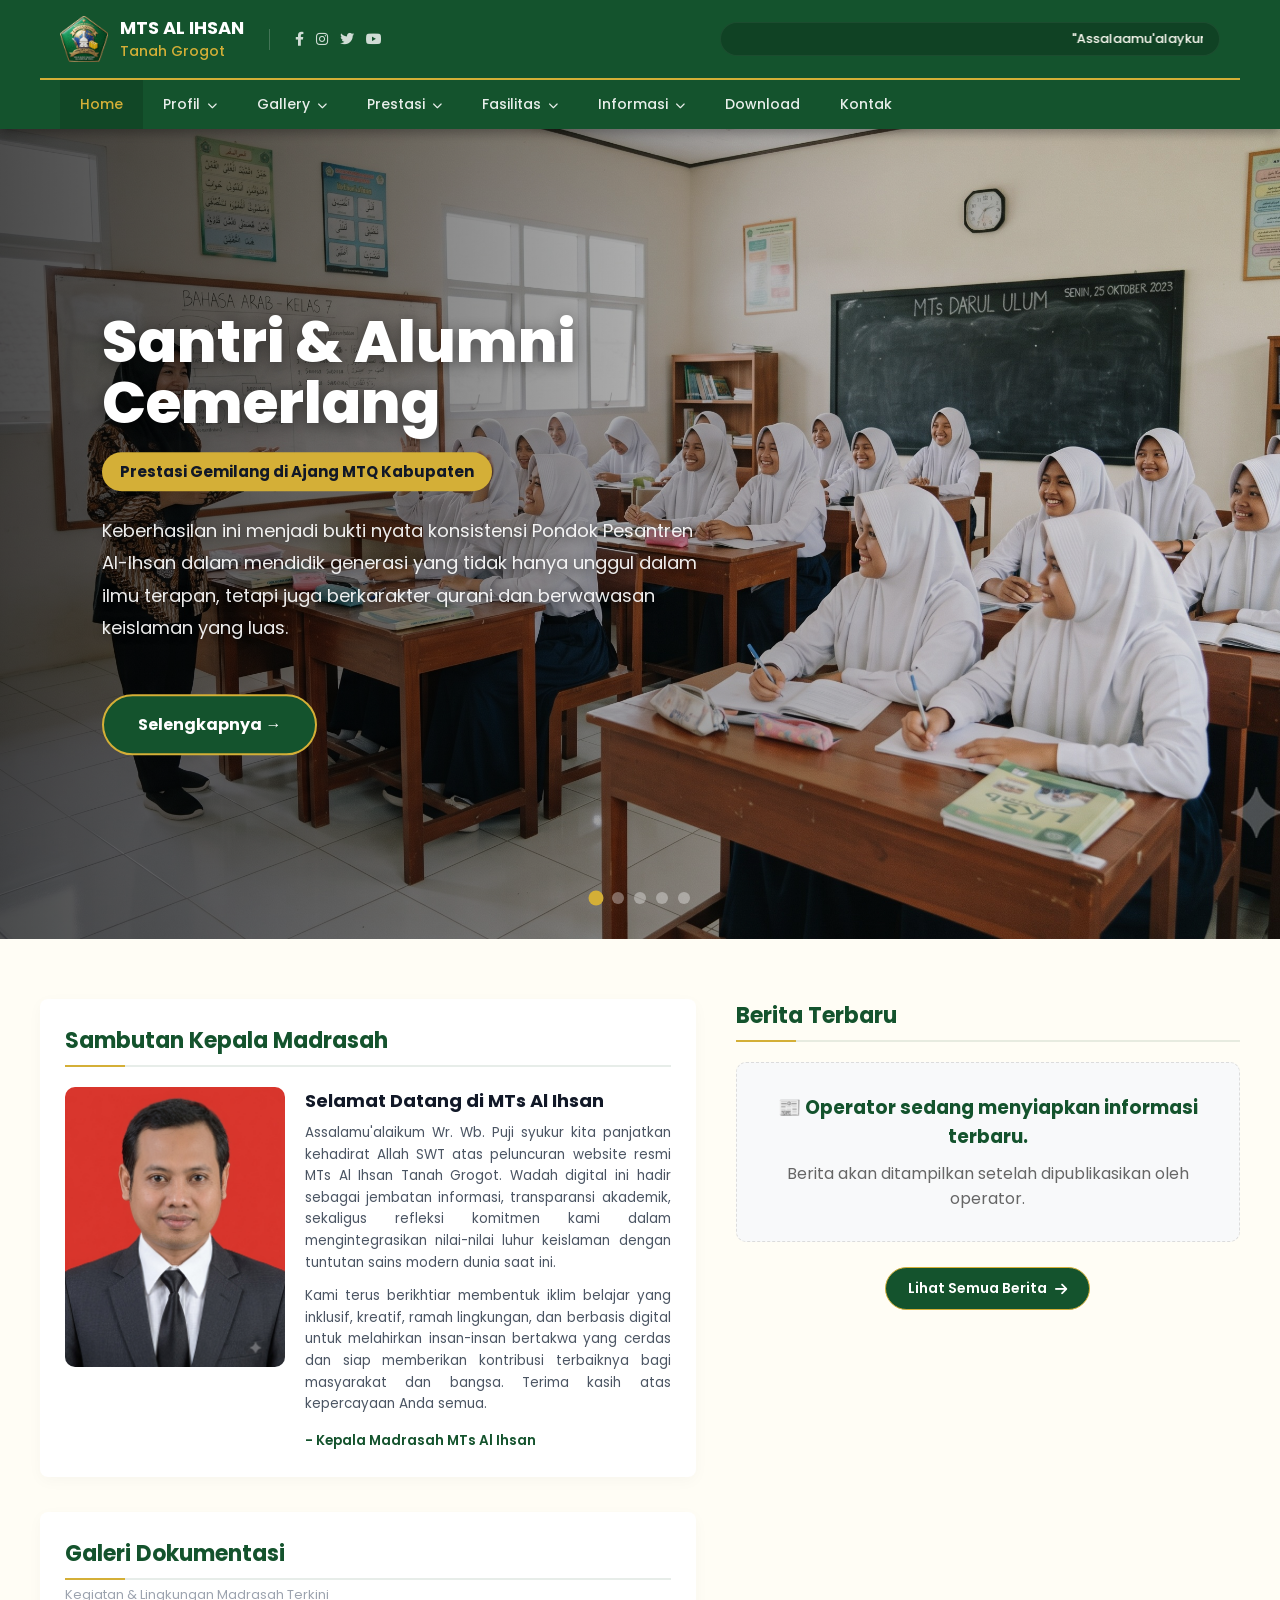
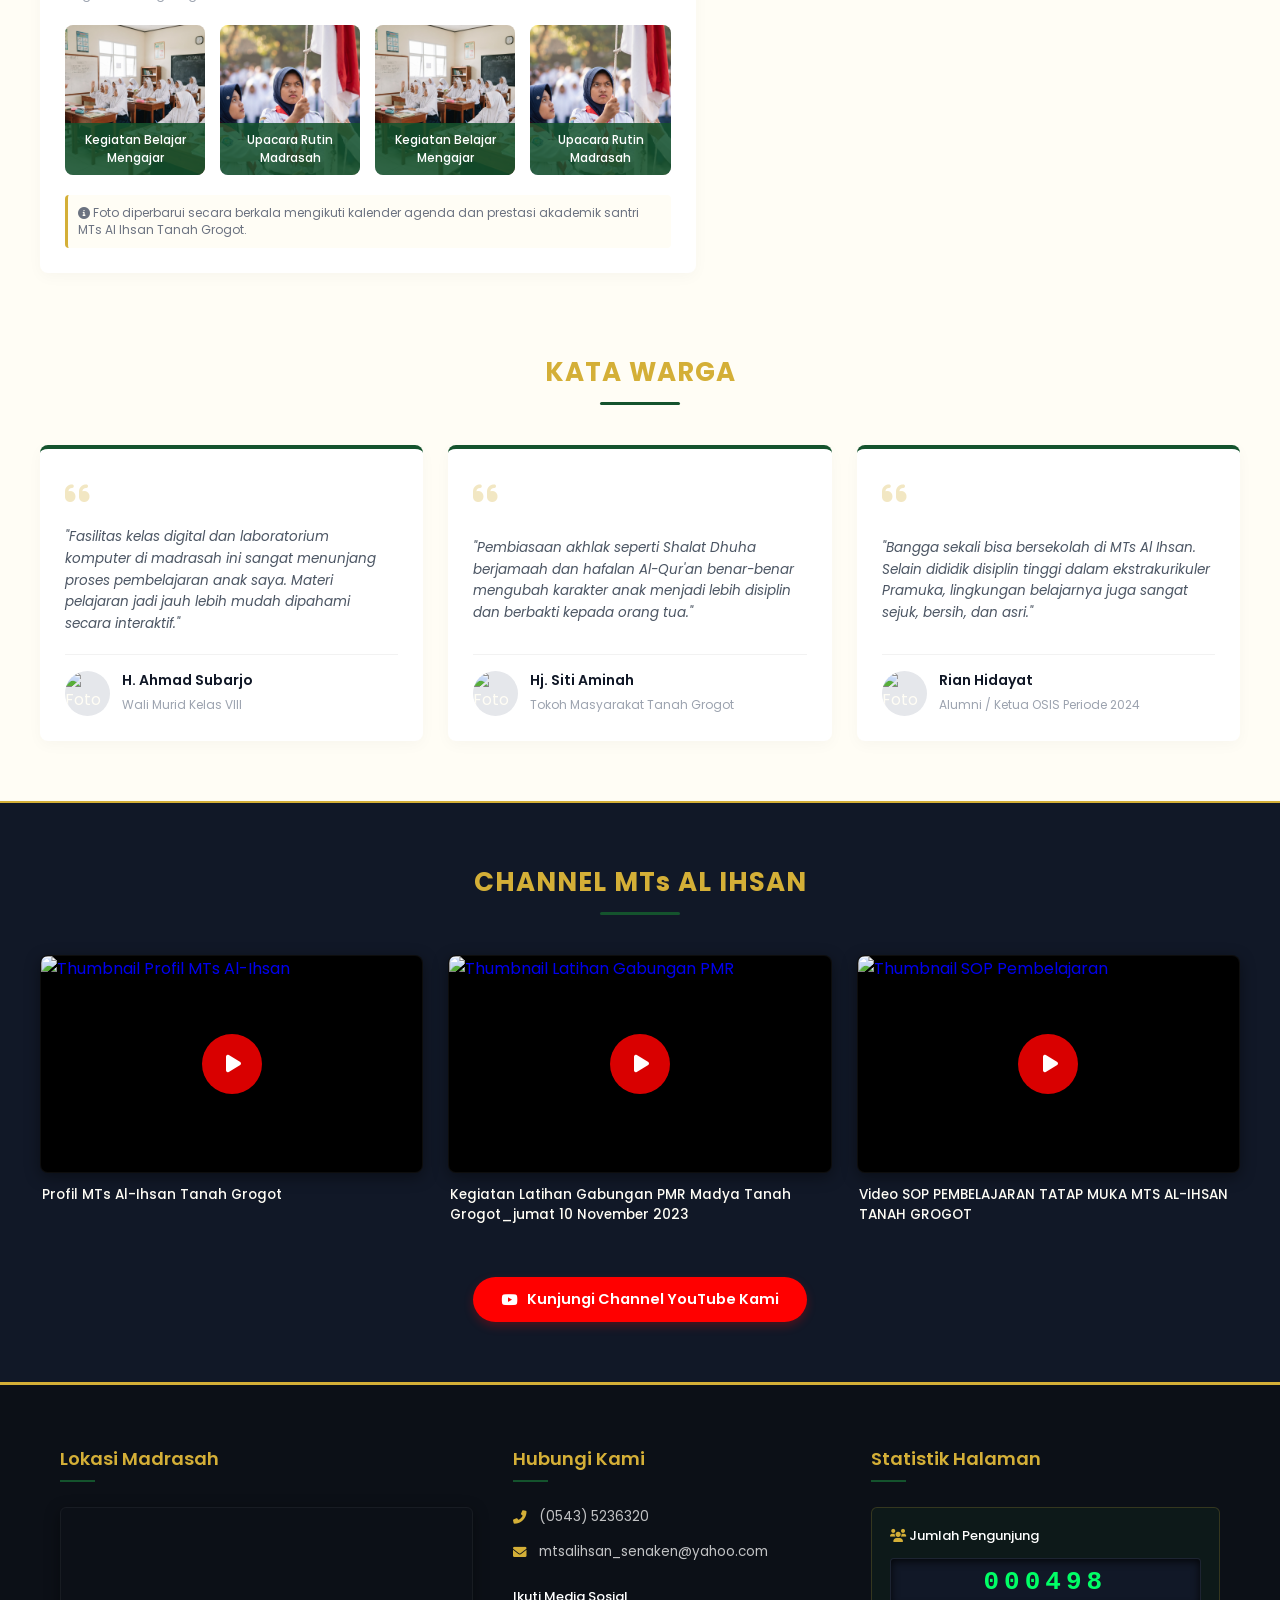
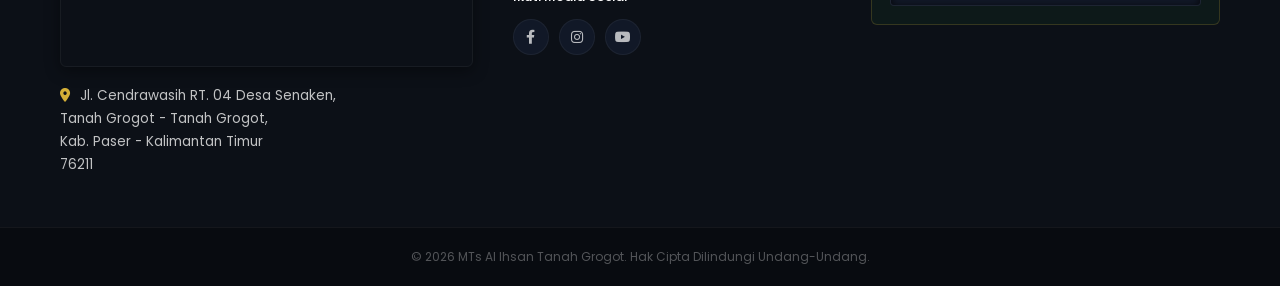
==== commit f543d148: "Update index.html" ====
--- a/index.html
+++ b/index.html
@@ -414,420 +414,4 @@
 <script src="assets/js/modules/berita.js"></script>
 <script src="assets/js/counter.js"></script>
     </body>
-</html> <!DOCTYPE html>
-<html lang="id">
-<head>
-    <meta charset="UTF-8" />
-    <meta name="viewport" content="width=device-width, initial-scale=1.0"/>
-    <title>Website MTs Al Ihsan Tanah Grogot</title>
-    <link rel="stylesheet" href="https://cdnjs.cloudflare.com/ajax/libs/font-awesome/6.0.0-beta3/css/all.min.css"/>
-    <link href="https://fonts.googleapis.com/css2?family=Poppins:wght@400;500;600;700;800&display=swap" rel="stylesheet"/>
-    <link rel="stylesheet" href="assets/css/style.css">
-</head>
-<body>
-
-    <nav class="navbar">
-        <div class="navbar-top">
-            <div class="navbar-left">
-                <div class="logo-area">
-                    <img src="assets/images//logo.png" alt="Logo MTs Al Ihsan" class="logo-img">
-                    <div class="logo-text">
-                        <h2>MTs Al Ihsan<br/><span>Tanah Grogot</span></h2>
-                    </div>
-                </div>
-                <div class="social-icons">
-                    <a href="#"><i class="fab fa-facebook-f"></i></a>
-                    <a href="#"><i class="fab fa-instagram"></i></a>
-                    <a href="#"><i class="fab fa-twitter"></i></a>
-                    <a href="#"><i class="fab fa-youtube"></i></a>
-                </div>
-            </div>
-
-            <div class="running-text-container">
-                <marquee scrollamount="5" behavior="scroll" direction="left">
-                    "Assalaamu'alaykum warahmatullaahi wabarakaatuh. Selamat datang di platform digital resmi MTs Al Ihsan Tanah Grogot. Mengusung kebersahajaan yang dinamis, kami berkomitmen menghadirkan keterbukaan informasi dan layanan pendidikan yang bermutu demi melahirkan generasi unggul yang berakhlak mulia."
-                </marquee>
-            </div>
-        </div>
-
-        <ul class="navbar-menu">
-            <li><a href="#" class="active">Home</a></li>
-            <li class="dropdown">
-                <a href="#">Profil <i class="fas fa-chevron-down text-xs"></i></a>
-                <ul class="sub-menu">
-                    <li><a href="#">Profil Sekolah</a></li>
-                   <li><a href="profil-guru.html">Profil Kepala Sekolah dan Guru</a></li>
-                    <li><a href="#">Profil Tenaga Kependidikan</a></li>
-                </ul>
-            </li>
-            <li class="dropdown">
-                <a href="#">Gallery <i class="fas fa-chevron-down text-xs"></i></a>
-                <ul class="sub-menu">
-                    <li><a href="#">Galeri Foto Kegiatan</a></li>
-                    <li><a href="#">Galeri Video</a></li>
-                </ul>
-            </li>
-            <li class="dropdown">
-                <a href="#">Prestasi <i class="fas fa-chevron-down text-xs"></i></a>
-                <ul class="sub-menu">
-                    <li><a href="#">Prestasi MTs Al Ihsan</a></li>
-                    <li><a href="#">Prestasi Guru MTs Al Ihsan</a></li>
-                </ul>
-            </li>
-            <li class="dropdown">
-                <a href="#">Fasilitas <i class="fas fa-chevron-down text-xs"></i></a>
-                <ul class="sub-menu">
-                    <li><a href="#">Sarana Infrastruktur</a></li>
-                    <li><a href="#">Sarana Pembelajaran</a></li>
-                </ul>
-            </li>
-            <li class="dropdown">
-                <a href="#">Informasi <i class="fas fa-chevron-down text-xs"></i></a>
-                <ul class="sub-menu">
-                    <li><a href="#">Agenda</a></li>
-                    <li><a href="#">Pengumuman</a></li>
-                    <li><a href="#">Berita Madrasah</a></li>
-                </ul>
-            </li>
-            <li><a href="#">Download</a></li>
-            <li><a href="#">Kontak</a></li>
-        </ul>
-    </nav>
-
-    <section class="hero-slider-container">
-        <div class="slider-wrapper" id="sliderWrapper">
-            
-            <div class="slide-item">
-                <div class="hero-content">
-                    <h1>Santri & Alumni Cemerlang</h1>
-                    <p class="subtitle">Prestasi Gemilang di Ajang MTQ Kabupaten</p>
-                    <p class="description">
-                        Keberhasilan ini menjadi bukti nyata konsistensi Pondok Pesantren Al-Ihsan dalam mendidik generasi yang tidak hanya unggul dalam ilmu terapan, tetapi juga berkarakter qurani dan berwawasan keislaman yang luas.
-                    </p>
-                    <a href="news-mtq.html" class="btn-more">Selengkapnya →</a>
-                </div>
-                <div class="hero-illustration">
-                    <img src="assets/images//1.jpg" alt="Kegiatan Belajar Mengajar" class="hero-img">
-                </div>
-            </div>
-
-            <div class="slide-item">
-                <div class="hero-content">
-                    <h1>Upacara Bendera Senin</h1>
-                    <p class="subtitle">MTs Al Ihsan Tanah Grogot</p>
-                    <p class="description">
-                        Menanamkan rasa nasionalisme, kedisiplinan, dan cinta tanah air sejak dini. Kegiatan rutin mingguan sebagai sarana pembentukan karakter dan integritas siswa MTs Al Ihsan.
-                    </p>
-                    <a href="#" class="btn-more">Selengkapnya →</a>
-                </div>
-                <div class="hero-illustration">
-                    <img src="assets/images//2.jpg" alt="Upacara Bendera Senin" class="hero-img">
-                </div>
-            </div>
-
-            <div class="slide-item">
-                <div class="hero-content">
-                    <h1>Pembiasaan Karakter Islami</h1>
-                    <p class="subtitle">MTs Al Ihsan Tanah Grogot</p>
-                    <p class="description">
-                        Rutinitas salat dhuha berjamaah, pembacaan Asmaul Husna, dan setoran hafalan Al-Qur'an sebagai pilar utama pembentukan akhlak karimah seluruh santri madrasah.
-                    </p>
-                    <a href="#" class="btn-more">Selengkapnya →</a>
-                </div>
-                <div class="hero-illustration">
-                    <img src="assets/images//3.jpg" alt="Pembiasaan Karakter Islami" class="hero-img">
-                </div>
-            </div>
-
-            <div class="slide-item">
-                <div class="hero-content">
-                    <h1>Ekstrakurikuler Pramuka</h1>
-                    <p class="subtitle">MTs Al Ihsan Tanah Grogot</p>
-                    <p class="description">
-                        Mengembangkan jiwa kepemimpinan, kemandirian, ketangkasan, dan kerja sama tim melalui gerakan kepramukaan yang aktif, kreatif, dan berprestasi di tingkat daerah.
-                    </p>
-                    <a href="#" class="btn-more">Selengkapnya →</a>
-                </div>
-                <div class="hero-illustration">
-                    <img src="assets/images/4.jpg" alt="Ekstrakurikuler Pramuka" class="hero-img">
-                </div>
-            </div>
-
-            <div class="slide-item">
-                <div class="hero-content">
-                    <h1>Laboratorium Komputer</h1>
-                    <p class="subtitle">MTs Al Ihsan Tanah Grogot</p>
-                    <p class="description">
-                        Fasilitas modern unit komputer mutakhir dengan akses internet cepat guna menunjang kelancaran pelaksanaan ANBK serta pembelajaran literasi digital siswa.
-                    </p>
-                    <a href="#" class="btn-more">Selengkapnya →</a>
-                </div>
-                <div class="hero-illustration">
-                    <img src="assets/images/5.jpg" alt="Laboratorium Komputer" class="hero-img">
-                </div>
-            </div>
-
-        </div>
-
-        <div class="slider-dots">
-            <div class="dot active"></div>
-            <div class="dot"></div>
-            <div class="dot"></div>
-            <div class="dot"></div>
-            <div class="dot"></div>
-        </div>
-    </section>
-	
-	
-	
-
-	<section class="main-content-section">
-
-		<div class="section-container">
-        <!-- KOLOM KIRI -->
-			<div class="column-left-wrapper">
-				<section class="welcome-box-container">
-                    <h2 class="content-title">Sambutan Kepala Madrasah</h2>
-                    <div class="welcome-flex">
-                        <img src="assets/images//kepala-madrasah.jpg" alt="Foto Kepala Madrasah" class="welcome-avatar">
-                        <div class="welcome-body-text">
-                            <h3>Selamat Datang di MTs Al Ihsan</h3>
-                            <p>
-                                Assalamu'alaikum Wr. Wb. Puji syukur kita panjatkan kehadirat Allah SWT atas peluncuran website resmi MTs Al Ihsan Tanah Grogot. Wadah digital ini hadir sebagai jembatan informasi, transparansi akademik, sekaligus refleksi komitmen kami dalam mengintegrasikan nilai-nilai luhur keislaman dengan tuntutan sains modern dunia saat ini.
-                            </p>
-                            <p>
-                                Kami terus berikhtiar membentuk iklim belajar yang inklusif, kreatif, ramah lingkungan, dan berbasis digital untuk melahirkan insan-insan bertakwa yang cerdas dan siap memberikan kontribusi terbaiknya bagi masyarakat dan bangsa. Terima kasih atas kepercayaan Anda semua.
-                            </p>
-                            <span class="signature">- Kepala Madrasah MTs Al Ihsan</span>
-                        </div>
-                    </div>
-                </section>
-				
-				<section class="gallery-box-container">
-									<h2 class="content-title">Galeri Dokumentasi</h2>
-									<p class="gallery-subtitle">Kegiatan & Lingkungan Madrasah Terkini</p>	
-									<div class="gallery-photo-grid">
-										<div class="gallery-card">
-											<img src="assets/images/1.jpg" alt="Dokumentasi Kegiatan Siswa 1">
-											<div class="gallery-caption">Kegiatan Belajar Mengajar</div>
-										</div>
-										<div class="gallery-card">
-											<img src="assets/images/2.jpg" alt="Dokumentasi Kegiatan Siswa 2">
-											<div class="gallery-caption">Upacara Rutin Madrasah</div>
-										</div>
-										<div class="gallery-card">
-											<img src="assets/images/1.jpg" alt="Dokumentasi Kegiatan Siswa 1">
-											<div class="gallery-caption">Kegiatan Belajar Mengajar</div>
-										</div>
-										<div class="gallery-card">
-											<img src="assets/images/2.jpg" alt="Dokumentasi Kegiatan Siswa 2">
-											<div class="gallery-caption">Upacara Rutin Madrasah</div>
-										</div>
-									</div>
-									<div class="gallery-info-text">
-										<p><i class="fas fa-info-circle"></i> Foto diperbarui secara berkala mengikuti kalender agenda dan prestasi akademik santri MTs Al Ihsan Tanah Grogot.</p>
-									</div>
-								</section>
-				</div>
-			  <div class="column-right-wrapper">
-
-                    <section class="berita-section">
-                <h2 class="content-title">Berita Terbaru</h2>
-
-                <div id="beritaContainer"></div>
-				<div class="berita-footer">
-    <a href="berita.html" class="btn-semua-berita">
-        Lihat Semua Berita
-        <i class="fas fa-arrow-right"></i>
-    </a>
-</div>
-</section>
-        </div>
-
-    </div>
-
-</section>
-
-
-    
-
-
-
-
-
-
-
-
-
-
-
-
-
-
-
-
-
-
-
-
-
-
-
-                
-   
-	
-
-    <section class="kata-warga-section">
-        <div class="kata-warga-container">
-            <h2 class="warga-title">KATA WARGA</h2>
-            
-            <div class="warga-grid">
-                <div class="warga-card">
-                    <div class="quote-icon"><i class="fas fa-quote-left"></i></div>
-                    <p class="warga-text">
-                        "Fasilitas kelas digital dan laboratorium komputer di madrasah ini sangat menunjang proses pembelajaran anak saya. Materi pelajaran jadi jauh lebih mudah dipahami secara interaktif."
-                    </p>
-                    <div class="warga-profile">
-                        <img src="assets/images/user1.jpg" alt="Foto Wali Murid" class="warga-avatar-img">
-                        <div class="warga-info-meta">
-                            <h4>H. Ahmad Subarjo</h4>
-                            <span>Wali Murid Kelas VIII</span>
-                        </div>
-                    </div>
-                </div>
-
-                <div class="warga-card">
-                    <div class="quote-icon"><i class="fas fa-quote-left"></i></div>
-                    <p class="warga-text">
-                        "Pembiasaan akhlak seperti Shalat Dhuha berjamaah dan hafalan Al-Qur'an benar-benar mengubah karakter anak menjadi lebih disiplin dan berbakti kepada orang tua."
-                    </p>
-                    <div class="warga-profile">
-                        <img src="assets/images/user2.jpg" alt="Foto Tokoh Masyarakat" class="warga-avatar-img">
-                        <div class="warga-info-meta">
-                            <h4>Hj. Siti Aminah</h4>
-                            <span>Tokoh Masyarakat Tanah Grogot</span>
-                        </div>
-                    </div>
-                </div>
-
-                <div class="warga-card">
-                    <div class="quote-icon"><i class="fas fa-quote-left"></i></div>
-                    <p class="warga-text">
-                        "Bangga sekali bisa bersekolah di MTs Al Ihsan. Selain dididik disiplin tinggi dalam ekstrakurikuler Pramuka, lingkungan belajarnya juga sangat sejuk, bersih, dan asri."
-                    </p>
-                    <div class="warga-profile">
-                        <img src="assets/images/user3.jpg" alt="Foto Alumni" class="warga-avatar-img">
-                        <div class="warga-info-meta">
-                            <h4>Rian Hidayat</h4>
-                            <span>Alumni / Ketua OSIS Periode 2024</span>
-                        </div>
-                    </div>
-                </div>
-            </div>
-        </div>
-    </section>
-
-    <section class="youtube-section">
-        <div class="youtube-container">
-            <h2 class="youtube-title">CHANNEL MTs AL IHSAN</h2>
-            
-            <div class="video-row-3col">
-                
-                <div class="video-card">
-                    <a href="https://www.youtube.com/watch?v=JT0IigsUU_0" target="_blank" class="video-thumbnail-wrapper">
-                        <img src="assets/images/thumbnail1.jpg" alt="Thumbnail Profil MTs Al-Ihsan" class="video-thumb-img">
-                        <div class="play-overlay-btn"><i class="fas fa-play"></i></div>
-                    </a>
-                    <div class="video-info">
-                        <h3>Profil MTs Al-Ihsan Tanah Grogot</h3>
-                    </div>
-                </div>
-
-                <div class="video-card">
-                    <a href="https://www.youtube.com/watch?v=P1K-mRsX484" target="_blank" class="video-thumbnail-wrapper">
-                        <img src="assets/images/thumbnail2.jpg" alt="Thumbnail Latihan Gabungan PMR" class="video-thumb-img">
-                        <div class="play-overlay-btn"><i class="fas fa-play"></i></div>
-                    </a>
-                    <div class="video-info">
-                        <h3>Kegiatan Latihan Gabungan PMR Madya Tanah Grogot_jumat 10 November 2023</h3>
-                    </div>
-                </div>
-
-                <div class="video-card">
-                    <a href="https://www.youtube.com/watch?v=JT0IigsUU_0" target="_blank" class="video-thumbnail-wrapper">
-                        <img src="assets/images/thumbnail3.jpg" alt="Thumbnail SOP Pembelajaran" class="video-thumb-img">
-                        <div class="play-overlay-btn"><i class="fas fa-play"></i></div>
-                    </a>
-                    <div class="video-info">
-                        <h3>Video SOP PEMBELAJARAN TATAP MUKA MTS AL-IHSAN TANAH GROGOT</h3>
-                    </div>
-                </div>
-
-            </div>
-
-            <div class="youtube-btn-container">
-                <a href="https://www.youtube.com/@mtsal-ihsantanahgrogot" target="_blank" class="btn-youtube">
-                    <i class="fab fa-youtube"></i> Kunjungi Channel YouTube Kami
-                </a>
-            </div>
-        </div>
-    </section>
-
-    <footer class="main-footer">
-        <div class="footer-top-container">
-            
-            <div class="footer-column column-address">
-                <h3>Lokasi Madrasah</h3>
-                
-                <div class="google-map-wrapper">
-                    <iframe src="https://www.google.com/maps/embed?pb=!1m18!1m12!1m3!1d3988.9220964175654!2d116.2166943!3d-1.8540448!2m3!1f0!2f0!3f0!3m2!1i1024!2i768!4f13.1!3m3!1m2!1s0x2df16a7592cf1a2d%3A0xe1039870ab2c47ab!2sJl.%20Senaken%2C%20Jone%2C%20Kec.%20Tanah%20Grogot%2C%20Kabupaten%20Paser%2C%20Kalimantan%20Timur%2076251!5e0!3m2!1sid!2sid!4v1719999999999" width="100%" height="100%" style="border:0;" allowfullscreen="" loading="lazy" referrerpolicy="no-referrer-when-downgrade"></iframe>
-                </div>
-
-                <p class="address-detail">
-                    <i class="fas fa-map-marker-alt"></i> 
-                    Jl. Cendrawasih RT. 04 Desa Senaken,<br>
-                    Tanah Grogot - Tanah Grogot,<br>
-                    Kab. Paser - Kalimantan Timur<br>
-                    76211
-                </p>
-            </div>
-
-            <div class="footer-column column-contact">
-                <h3>Hubungi Kami</h3>
-                <ul class="contact-list">
-                    <li><i class="fas fa-phone-alt"></i> (0543) 5236320</li>
-                    <li><i class="fas fa-envelope"></i> mtsalihsan_senaken@yahoo.com</li>
-                </ul>
-                <div class="footer-social-box">
-                    <h4>Ikuti Media Sosial</h4>
-                    <div class="footer-social-links">
-                        <a href="#"><i class="fab fa-facebook-f"></i></a>
-                        <a href="#"><i class="fab fa-instagram"></i></a>
-                        <a href="#"><i class="fab fa-youtube"></i></a>
-                    </div>
-                </div>
-            </div>
-
-            <div class="footer-column column-visitor">
-                <h3>Statistik Halaman</h3>
-                <div class="visitor-counter-box">
-                    <h4><i class="fas fa-users"></i> Jumlah Pengunjung</h4>
-                    <div class="counter-display" id="visitorNumber">000026</div>
-                </div>
-            </div>
-
-        </div>
-
-        <div class="footer-bottom-copyright">
-            <div class="copyright-container">
-                <p>© 2026 MTs Al Ihsan Tanah Grogot. Hak Cipta Dilindungi Undang-Undang.</p>
-            </div>
-        </div>
-    </footer>
-<script src="assets/js/config.js"></script>
-<script src="assets/js/api.js"></script>
-<script src="assets/js/modules/slider.js"></script>
-<script src="assets/js/modules/berita.js"></script>
-<script src="assets/js/counter.js"></script>
-    </body>
 </html> 
--- a/assets/css/style.css
+++ b/assets/css/style.css
@@ -1010,2029 +1010,4 @@
     flex-direction:column;
     gap:25px;
 }
-
-/* ========== RESET DASAR & PALET WARNA ========== */
-* {
-    margin: 0;
-    padding: 0;
-    box-sizing: border-box;
-    font-family: 'Poppins', sans-serif;
-}
-
-body {
-    background-color: #111827; /* Gelap Utama */
-    color: #FFFDF5;            /* Warm Cream */
-    overflow-x: hidden;
-}
-
-/* ========== NAVBAR / HEADER ========== */
-.navbar {
-    background-color: #14532D; /* Hijau Madrasah */
-    width: 100%;
-    position: relative;
-    z-index: 1000;
-    box-shadow: 0 4px 10px rgba(0,0,0,0.3);
-}
-
-.navbar-top {
-    max-width: 1200px;
-    margin: 0 auto;
-    display: flex;
-    justify-content: space-between;
-    align-items: center;
-    padding: 15px 20px;
-    border-bottom: 2px solid #D4AF37; /* Aksen Emas */
-    width: 100%;
-}
-
-.navbar-left {
-    display: flex;
-    align-items: center;
-    gap: 25px;
-}
-
-.logo-area {
-    display: flex;
-    align-items: center;
-    gap: 12px;
-}
-
-.logo-img {
-    width: 48px;
-    height: 48px;
-    object-fit: contain;
-}
-
-.logo-text h2 {
-    color: #FFFFFF;
-    font-size: 18px;
-    font-weight: 700;
-    line-height: 1.2;
-    text-transform: uppercase;
-}
-
-.logo-text h2 span {
-    color: #D4AF37;
-    font-size: 14px;
-    font-weight: 500;
-    text-transform: capitalize;
-}
-
-.social-icons {
-    display: flex;
-    gap: 12px;
-    border-left: 1px solid rgba(255,255,255,0.2);
-    padding-left: 25px;
-}
-
-.social-icons a {
-    color: rgba(255,255,255,0.8);
-    font-size: 14px;
-}
-
-.social-icons a:hover {
-    color: #D4AF37;
-}
-
-.running-text-container {
-    max-width: 500px;
-    width: 100%;
-    background-color: rgba(0, 0, 0, 0.2);
-    padding: 6px 16px;
-    border-radius: 20px;
-    border: 1px solid rgba(255,255,255,0.05);
-    overflow: hidden;
-}
-
-.running-text-container marquee {
-    color: #FFFDF5;
-    font-size: 13px;
-    font-weight: 500;
-    display: block;
-}
-
-/* Dropdown Menu */
-.navbar-menu {
-    max-width: 1200px;
-    margin: 0 auto;
-    display: flex;
-    list-style: none;
-    padding: 0 20px;
-    width: 100%;
-}
-
-.navbar-menu > li {
-    position: relative;
-}
-
-.navbar-menu > li > a {
-    display: block;
-    padding: 14px 20px;
-    color: rgba(255,255,255,0.9);
-    text-decoration: none;
-    font-size: 14px;
-    font-weight: 500;
-}
-
-.navbar-menu > li > a:hover,
-.navbar-menu > li > a.active {
-    background-color: rgba(0, 0, 0, 0.15);
-    color: #D4AF37;
-}
-
-.text-xs {
-    font-size: 10px;
-    margin-left: 4px;
-}
-
-.sub-menu {
-    position: absolute;
-    top: 100%;
-    left: 0;
-    background-color: #14532D;
-    list-style: none;
-    min-width: 220px;
-    box-shadow: 0 4px 15px rgba(0,0,0,0.2);
-    border-top: 3px solid #D4AF37;
-    opacity: 0;
-    visibility: hidden;
-    transform: translateY(10px);
-    transition: all 0.3s ease;
-    z-index: 1100;
-}
-
-.sub-menu li a {
-    display: block;
-    padding: 11px 20px;
-    color: #FFFFFF;
-    text-decoration: none;
-    font-size: 13px;
-    border-bottom: 1px solid rgba(255,255,255,0.05);
-}
-
-.sub-menu li a:hover {
-    background-color: rgba(0,0,0,0.2);
-    color: #D4AF37;
-}
-
-.dropdown:hover .sub-menu {
-    opacity: 1;
-    visibility: visible;
-    transform: translateY(0);
-}
-
-/* =====================================================
-   HERO V2 - FULL WIDTH MODERN
-===================================================== */
-
-.hero-slider-container{
-    position:relative;
-    width:100%;
-    height:90vh;
-    overflow:hidden;
-    background:#000;
-}
-
-.slider-wrapper{
-    display:flex;
-    height:100%;
-    transition:transform .8s ease;
-}
-
-.slide-item{
-    min-width:100%;
-    height:90vh;
-    position:relative;
-    overflow:hidden;
-}
-
-.hero-illustration{
-    position:absolute;
-    inset:0;
-}
-.hero-illustration::after{
-    content:"";
-    position:absolute;
-    inset:0;
-    background:linear-gradient(
-        90deg,
-        rgba(0,0,0,.70) 0%,
-        rgba(0,0,0,.45) 35%,
-        rgba(0,0,0,.15) 70%,
-        rgba(0,0,0,.05) 100%
-    );
-}
-.hero-img{
-    width:100%;
-    height:100%;
-    object-fit:cover;
-    object-position:center;
-    display:block;
-}
-
-.hero-content{
-    position:absolute;
-    left:8%;
-    top:50%;
-    transform:translateY(-50%);
-    width:620px;
-    max-width:90%;
-    z-index:10;
-}
-.hero-content h1{
-    font-size:58px;
-    line-height:1.05;
-    font-weight:800;
-    color:#fff;
-    margin-bottom:18px;
-    text-shadow:0 3px 15px rgba(0,0,0,.45);
-}
-
-.hero-content .subtitle{
-    display:inline-block;
-    background:#D4AF37;
-    color:#111827;
-    padding:8px 18px;
-    border-radius:30px;
-    font-size:15px;
-    font-weight:700;
-    margin-bottom:24px;
-}
-
-.hero-content .description{
-    font-size:18px;
-    line-height:1.8;
-    color:rgba(255,255,255,.92);
-    margin-bottom:35px;
-    text-shadow:0 2px 10px rgba(0,0,0,.45);
-}
-
-.btn-more{
-    display:inline-block;
-    padding:16px 34px;
-    border-radius:50px;
-    text-decoration:none;
-    background:#14532D;
-    color:#fff;
-    font-weight:700;
-    border:2px solid #D4AF37;
-    transition:.3s;
-}
-
-.btn-more:hover{
-    background:#D4AF37;
-    color:#111827;
-    transform:translateY(-2px);
-}
-.slider-dots{
-    position:absolute;
-    left:50%;
-    bottom:35px;
-    transform:translateX(-50%);
-    display:flex;
-    gap:10px;
-    z-index:20;
-}
-
-.dot{
-    width:12px;
-    height:12px;
-    border-radius:50%;
-    background:rgba(255,255,255,.35);
-    cursor:pointer;
-    transition:.3s;
-}
-
-.dot.active{
-    background:#D4AF37;
-    transform:scale(1.25);
-}
-
-/* ========== TATA LETAK STRUKTUR KOLOM SEJAJAR ========== */
-.main-content-section {
-    background-color: #FFFDF5; 
-    padding: 60px 20px;
-    width: 100%;
-}
-
-.section-container {
-    max-width: 1200px;
-    margin: 0 auto;
-    display: grid;
-    grid-template-columns: 1.3fr 1fr; 
-    gap: 40px;
-    align-items: stretch;
-}
-
-.column-left-wrapper {
-    display: flex;
-    flex-direction: column;
-    gap: 35px; 
-}
-
-.column-right-wrapper{
-    display:flex;
-    flex-direction:column;
-    width:100%;
-}
-
-.content-title {
-    font-size: 22px;
-    font-weight: 700;
-    color: #14532D;
-    margin-bottom: 20px;
-    position: relative;
-    padding-bottom: 8px;
-    border-bottom: 2px solid rgba(20, 83, 45, 0.1);
-}
-
-.content-title::after {
-    content: '';
-    position: absolute;
-    bottom: -2px;
-    left: 0;
-    width: 60px;
-    height: 2px;
-    background-color: #D4AF37;
-}
-
-/* Sambutan */
-.welcome-box-container{
-    background:#fff;
-    padding:25px;
-    border-radius:8px;
-    box-shadow:0 4px 15px rgba(0,0,0,.03);
-}
-
-.welcome-flex {
-    display: flex;
-    gap: 20px;
-}
-
-.welcome-avatar{
-    width:220px;
-    height:280px;
-    object-fit:cover;
-    object-position:top;
-    border-radius:10px;
-    flex-shrink:0;
-}
-.welcome-body-text h3 {
-    font-size: 18px;
-    color: #111827;
-    margin-bottom: 8px;
-}
-
-.welcome-body-text p {
-    font-size: 13.5px;
-    color: #4b5563;
-    line-height: 1.6;
-    margin-bottom: 12px;
-    text-align: justify;
-}
-
-.signature {
-    font-weight: 600;
-    color: #14532D;
-    font-size: 13.5px;
-}
-/* Kotak Galery */
-.gallery-box-container {
-    background-color: #FFFFFF;
-    padding: 25px;
-    border-radius: 8px;
-    box-shadow: 0 4px 15px rgba(0,0,0,0.03);
-    width: 100%;
-    display: flex;
-    flex-direction: column;
-}
-
-.gallery-subtitle {
-    font-size: 13px;
-    color: #9ca3af;
-    margin-top: -15px;
-    margin-bottom: 20px;
-}
-
-.gallery-photo-grid{
-	display:grid;
-	grid-template-columns:repeat(4,1fr);
-	gap:15px;
-}
-
-.gallery-card{
-    position:relative;
-    overflow:hidden;
-    height:150px;
-    border-radius:8px;
-}
-
-.gallery-card img {
-    width: 100%;
-    height: 100%;
-    object-fit: cover;
-}
-
-.gallery-caption {
-    position: absolute;
-    bottom: 0;
-    left: 0;
-    width: 100%;
-    background: rgba(20, 83, 45, 0.85);
-    color: #FFFFFF;
-    font-size: 12px;
-    padding: 8px;
-    text-align: center;
-    font-weight: 500;
-}
-
-.gallery-info-text {
-    margin-top: 20px;
-    background-color: #FFFDF5;
-    padding: 10px;
-    border-radius: 4px;
-    border-left: 3px solid #D4AF37;
-}
-
-.gallery-info-text p {
-    font-size: 12px;
-    color: #6b7280;
-    line-height: 1.4;
-}
-
-/* ========== SECTION: KATA WARGA ========== */
-.kata-warga-section {
-    background-color: #FFFDF5; 
-    padding: 20px 20px 60px 20px;
-    width: 100%;
-}
-
-.kata-warga-container {
-    max-width: 1200px;
-    margin: 0 auto;
-}
-
-.warga-title {
-    font-size: 26px;
-    font-weight: 700;
-    color: #D4AF37; 
-    text-align: center;
-    margin-bottom: 40px;
-    letter-spacing: 1px;
-}
-
-.warga-title::after {
-    content: '';
-    display: block;
-    width: 80px;
-    height: 3px;
-    background-color: #14532D; 
-    margin: 10px auto 0 auto;
-    border-radius: 2px;
-}
-
-.warga-grid {
-    display: grid;
-    grid-template-columns: 1fr 1fr 1fr; 
-    gap: 25px;
-    width: 100%;
-}
-
-.warga-card {
-    background-color: #FFFFFF;
-    border-radius: 8px;
-    padding: 25px;
-    box-shadow: 0 4px 15px rgba(0,0,0,0.03);
-    border-top: 4px solid #14532D;
-    display: flex;
-    flex-direction: column;
-    justify-content: space-between;
-    transition: transform 0.3s ease;
-}
-
-.warga-card:hover {
-    transform: translateY(-3px);
-    box-shadow: 0 6px 20px rgba(0,0,0,0.06);
-}
-
-.quote-icon {
-    color: rgba(212, 175, 55, 0.3); 
-    font-size: 28px;
-    margin-bottom: 10px;
-}
-
-.warga-text {
-    font-size: 13.5px;
-    color: #4b5563;
-    line-height: 1.6;
-    font-style: italic;
-    margin-bottom: 20px;
-}
-
-.warga-profile {
-    display: flex;
-    align-items: center;
-    gap: 12px;
-    border-top: 1px solid rgba(0,0,0,0.05);
-    padding-top: 15px;
-}
-
-.warga-avatar-img {
-    width: 45px;
-    height: 45px;
-    border-radius: 50%;
-    object-fit: cover;
-    background-color: #e5e7eb;
-}
-
-.warga-info-meta h4 {
-    font-size: 14px;
-    font-weight: 600;
-    color: #111827;
-}
-
-.warga-info-meta span{
-    font-size:12px;
-    color:#9ca3af;
-}
-
-/* ========== SECTION YOUTUBE CHANNEL ========== */
-.youtube-section {
-    background-color: #111827; 
-    padding: 60px 20px;
-    width: 100%;
-    border-top: 2px solid #D4AF37;
-}
-
-.youtube-container {
-    max-width: 1200px;
-    margin: 0 auto;
-}
-
-.youtube-title {
-    font-size: 26px;
-    font-weight: 700;
-    color: #D4AF37;
-    text-align: center;
-    margin-bottom: 40px;
-    letter-spacing: 1px;
-}
-
-.youtube-title::after {
-    content: '';
-    display: block;
-    width: 80px;
-    height: 3px;
-    background-color: #14532D; 
-    margin: 10px auto 0 auto;
-    border-radius: 2px;
-}
-
-.video-row-3col {
-    display: grid;
-    grid-template-columns: 1fr 1fr 1fr; 
-    gap: 25px;
-    width: 100%;
-}
-
-.video-card {
-    width: 100%;
-}
-
-.video-thumbnail-wrapper {
-    position: relative;
-    display: block;
-    width: 100%;
-    padding-bottom: 56.25%; 
-    height: 0;
-    overflow: hidden;
-    border-radius: 8px;
-    box-shadow: 0 4px 15px rgba(0, 0, 0, 0.4);
-    border: 1px solid rgba(255, 255, 255, 0.05);
-    background-color: #000;
-}
-
-.video-thumb-img {
-    position: absolute;
-    top: 0;
-    left: 0;
-    width: 100%;
-    height: 100%;
-    object-fit: cover;
-    transition: transform 0.4s ease, filter 0.3s ease;
-}
-
-.play-overlay-btn {
-    position: absolute;
-    top: 50%;
-    left: 50%;
-    transform: translate(-50%, -50%);
-    width: 60px;
-    height: 60px;
-    background-color: rgba(255, 0, 0, 0.85); 
-    color: #FFFFFF;
-    border-radius: 50%;
-    display: flex;
-    justify-content: center;
-    align-items: center;
-    font-size: 20px;
-    padding-left: 4px; 
-    box-shadow: 0 4px 15px rgba(0,0,0,0.4);
-    transition: all 0.3s ease;
-    z-index: 5;
-}
-
-.video-thumbnail-wrapper:hover .video-thumb-img {
-    transform: scale(1.05);
-    filter: brightness(0.8);
-}
-
-.video-thumbnail-wrapper:hover .play-overlay-btn {
-    background-color: #ff0000;
-    transform: translate(-50%, -50%) scale(1.1);
-}
-
-.video-info {
-    padding: 12px 2px;
-}
-
-.video-info h3 {
-    font-size: 13.5px;
-    font-weight: 500;
-    color: #FFFDF5;
-    line-height: 1.5;
-}
-
-.youtube-btn-container {
-    text-align: center;
-    margin-top: 40px;
-}
-
-.btn-youtube {
-    display: inline-flex;
-    align-items: center;
-    gap: 10px;
-    background-color: #ff0000;
-    color: #FFFFFF;
-    text-decoration: none;
-    padding: 12px 28px;
-    font-weight: 600;
-    font-size: 14.5px;
-    border-radius: 30px;
-    box-shadow: 0 4px 10px rgba(255, 0, 0, 0.25);
-    transition: all 0.3s ease;
-}
-
-.btn-youtube:hover {
-    background-color: #cc0000;
-    transform: translateY(-2px);
-}
-
-/* ========== MODIFIKASI FOOTER UTAMA ========== */
-.main-footer {
-    background-color: #0c1017; 
-    width: 100%;
-    padding: 60px 0 0 0;
-    border-top: 3px solid #D4AF37; 
-}
-
-.footer-top-container {
-    max-width: 1200px;
-    margin: 0 auto;
-    display: grid;
-    grid-template-columns: 1.3fr 1fr 1.1fr; 
-    gap: 40px;
-    padding: 0 20px 50px 20px;
-}
-
-.footer-column h3 {
-    color: #D4AF37; 
-    font-size: 18px;
-    font-weight: 600;
-    margin-bottom: 25px;
-    position: relative;
-}
-
-.footer-column h3::after {
-    content: '';
-    display: block;
-    width: 35px;
-    height: 2px;
-    background-color: #14532D;
-    margin-top: 8px;
-}
-
-/* Area Peta Google Maps */
-.google-map-wrapper {
-    width: 100%;
-    height: 160px;
-    border-radius: 6px;
-    overflow: hidden;
-    box-shadow: 0 4px 15px rgba(0, 0, 0, 0.4);
-    border: 1px solid rgba(255, 255, 255, 0.05);
-    margin-bottom: 18px;
-}
-
-.address-detail {
-    font-size: 13.5px;
-    color: rgba(255, 255, 255, 0.75);
-    line-height: 1.7;
-}
-
-.address-detail i {
-    color: #D4AF37;
-    margin-right: 6px;
-}
-
-/* Kolom Tengah (Hubungi Kami) */
-.contact-list {
-    list-style: none;
-}
-
-.contact-list li {
-    font-size: 13.5px;
-    color: rgba(255, 255, 255, 0.75);
-    margin-bottom: 15px;
-    display: flex;
-    align-items: center;
-    gap: 10px;
-}
-
-.contact-list li i {
-    color: #D4AF37;
-    width: 16px;
-}
-
-.footer-social-box {
-    margin-top: 25px;
-}
-
-.footer-social-box h4 {
-    font-size: 13px;
-    color: #FFFFFF;
-    font-weight: 500;
-    margin-bottom: 12px;
-}
-
-.footer-social-links {
-    display: flex;
-    gap: 10px;
-}
-
-.footer-social-links a {
-    width: 36px;
-    height: 36px;
-    background-color: #111827;
-    color: rgba(255, 255, 255, 0.7);
-    border-radius: 50%;
-    display: flex;
-    justify-content: center;
-    align-items: center;
-    text-decoration: none;
-    font-size: 14px;
-    transition: all 0.3s ease;
-    border: 1px solid rgba(255, 255, 255, 0.05);
-}
-
-.footer-social-links a:hover {
-    background-color: #14532D;
-    color: #D4AF37;
-    border-color: #D4AF37;
-    transform: translateY(-2px);
-}
-
-/* Kolom Kanan Atas (Box Pengunjung) */
-.visitor-counter-box {
-    background-color: rgba(20, 83, 45, 0.15); 
-    padding: 18px;
-    border-radius: 6px;
-    border: 1px solid rgba(212, 175, 55, 0.2);
-    width: 100%;
-}
-
-.visitor-counter-box h4 {
-    font-size: 13px;
-    color: #FFFFFF;
-    font-weight: 500;
-    margin-bottom: 12px;
-}
-
-.visitor-counter-box h4 i {
-    color: #D4AF37;
-}
-
-.counter-display {
-    background-color: #111827;
-    color: #00ff66; 
-    font-family: 'Courier New', Courier, monospace; 
-    font-size: 26px;
-    font-weight: 700;
-    letter-spacing: 5px;
-    padding: 8px 14px;
-    border-radius: 4px;
-    text-align: center;
-    border: 1px solid rgba(255, 255, 255, 0.05);
-    box-shadow: inset 0 2px 8px rgba(0,0,0,0.8);
-}
-
-/* Baris Hak Cipta Paling Bawah */
-.footer-bottom-copyright {
-    background-color: #080b10;
-    padding: 20px 0;
-    border-top: 1px solid rgba(255, 255, 255, 0.05);
-    width: 100%;
-}
-
-.copyright-container {
-    max-width: 1200px;
-    margin: 0 auto;
-    text-align: center;
-    padding: 0 20px;
-}
-
-.copyright-container p {
-    font-size: 12px;
-    color: rgba(255, 255, 255, 0.3);
-}
-
-/* ========== RESPONSIVITAS MOBILE ========== */
-@media (max-width: 768px) {
-    .navbar-top {
-        flex-direction: column;
-        gap: 15px;
-    }
-    .running-text-container {
-        max-width: 100%;
-    }
-    .navbar-menu {
-        flex-wrap: wrap;
-        justify-content: center;
-    }
-    .hero-slider-container {
-        min-height: auto; 
-    }
-    .slide-item {
-        grid-template-columns: 1fr;
-        padding: 40px 20px;
-    }
-    .hero-content h1 {
-        font-size: 28px;
-    }
-    .hero-img {
-        height: 240px;
-    }
-    .section-container {
-        grid-template-columns: 1fr;
-    }
-    .welcome-flex {
-        flex-direction: column;
-    }
-    .warga-grid {
-        grid-template-columns: 1fr;
-        gap: 20px;
-    }
-    .video-row-3col {
-        grid-template-columns: 1fr;
-        gap: 20px;
-    }
-    .footer-top-container {
-        grid-template-columns: 1fr;
-        gap: 35px;
-        padding-bottom: 40px;
-    }
-}
-
-/* ==========================
-   BERITA TERBARU
-========================== */
-
-.beritaContainer{
-    display:flex;
-    flex-direction:column;
-    gap:25px;
-}
-
-.berita-card{
-    display:flex;
-    gap:20px;
-    background:#ffffff;
-    border-radius:10px;
-    overflow:hidden;
-    box-shadow:0 3px 10px rgba(0,0,0,.08);
-    padding:15px;
-}
-
-.berita-card img{
-    width:220px;
-    height:140px;
-    object-fit:cover;
-    border-radius:8px;
-    background:#eee;
-    flex-shrink:0;
-}
-
-.berita-body{
-    flex:1;
-}
-
-.berita-body h3{
-    color:#14532D;
-	font-size:17px;
-	line-height:1.5;
-	font-weight:600;
-}
-
-.berita-body .tanggal{
-    font-size:12px;
-    color:#777;
-    margin-bottom:12px;
-}
-
-.berita-body p{
-    color:#555;
-    line-height:1.7;
-	font-size:13.5px;
-}
-
-.btn-more{
-    display:inline-block;
-    margin-top:15px;
-}
-
-.empty-state{
-    background:#f8f9fa;
-    border:1px dashed #dcdcdc;
-    border-radius:10px;
-    padding:30px;
-    text-align:center;
-}
-
-.empty-state h3{
-    color:#14532d;
-    margin-bottom:10px;
-}
-
-.empty-state p{
-    color:#666;
-    margin:0;
-}
-
-.berita-footer{
-    text-align:center;
-    margin-top:25px;
-}
-
-.btn-semua-berita{
-    display:inline-flex;
-    align-items:center;
-    gap:8px;
-    padding:10px 22px;
-    background:#14532D;
-    color:#fff;
-    text-decoration:none;
-    border-radius:30px;
-    font-size:14px;
-    font-weight:600;
-    transition:.3s;
-    border:1px solid #D4AF37;
-}
-
-.btn-semua-berita:hover{
-    background:#D4AF37;
-    color:#111827;
-    transform:translateY(-2px);
-}
-
-/* ==========================
-   HALAMAN SEMUA BERITA
-========================== */
-
-.halaman-berita .berita-page-section{
-    background:#FFFDF5;
-    padding:60px 20px;
-}
-
-.halaman-berita .section-container{
-    display:block;
-    max-width:900px;
-    margin:auto;
-}
-
-.halaman-berita #beritaContainer{
-    display:flex;
-    flex-direction:column;
-    gap:25px;
-}
-
-/* ========== RESET DASAR & PALET WARNA ========== */
-* {
-    margin: 0;
-    padding: 0;
-    box-sizing: border-box;
-    font-family: 'Poppins', sans-serif;
-}
-
-body {
-    background-color: #111827; /* Gelap Utama */
-    color: #FFFDF5;            /* Warm Cream */
-    overflow-x: hidden;
-}
-
-/* ========== NAVBAR / HEADER ========== */
-.navbar {
-    background-color: #14532D; /* Hijau Madrasah */
-    width: 100%;
-    position: relative;
-    z-index: 1000;
-    box-shadow: 0 4px 10px rgba(0,0,0,0.3);
-}
-
-.navbar-top {
-    max-width: 1200px;
-    margin: 0 auto;
-    display: flex;
-    justify-content: space-between;
-    align-items: center;
-    padding: 15px 20px;
-    border-bottom: 2px solid #D4AF37; /* Aksen Emas */
-    width: 100%;
-}
-
-.navbar-left {
-    display: flex;
-    align-items: center;
-    gap: 25px;
-}
-
-.logo-area {
-    display: flex;
-    align-items: center;
-    gap: 12px;
-}
-
-.logo-img {
-    width: 48px;
-    height: 48px;
-    object-fit: contain;
-}
-
-.logo-text h2 {
-    color: #FFFFFF;
-    font-size: 18px;
-    font-weight: 700;
-    line-height: 1.2;
-    text-transform: uppercase;
-}
-
-.logo-text h2 span {
-    color: #D4AF37;
-    font-size: 14px;
-    font-weight: 500;
-    text-transform: capitalize;
-}
-
-.social-icons {
-    display: flex;
-    gap: 12px;
-    border-left: 1px solid rgba(255,255,255,0.2);
-    padding-left: 25px;
-}
-
-.social-icons a {
-    color: rgba(255,255,255,0.8);
-    font-size: 14px;
-}
-
-.social-icons a:hover {
-    color: #D4AF37;
-}
-
-.running-text-container {
-    max-width: 500px;
-    width: 100%;
-    background-color: rgba(0, 0, 0, 0.2);
-    padding: 6px 16px;
-    border-radius: 20px;
-    border: 1px solid rgba(255,255,255,0.05);
-    overflow: hidden;
-}
-
-.running-text-container marquee {
-    color: #FFFDF5;
-    font-size: 13px;
-    font-weight: 500;
-    display: block;
-}
-
-/* Dropdown Menu */
-.navbar-menu {
-    max-width: 1200px;
-    margin: 0 auto;
-    display: flex;
-    list-style: none;
-    padding: 0 20px;
-    width: 100%;
-}
-
-.navbar-menu > li {
-    position: relative;
-}
-
-.navbar-menu > li > a {
-    display: block;
-    padding: 14px 20px;
-    color: rgba(255,255,255,0.9);
-    text-decoration: none;
-    font-size: 14px;
-    font-weight: 500;
-}
-
-.navbar-menu > li > a:hover,
-.navbar-menu > li > a.active {
-    background-color: rgba(0, 0, 0, 0.15);
-    color: #D4AF37;
-}
-
-.text-xs {
-    font-size: 10px;
-    margin-left: 4px;
-}
-
-.sub-menu {
-    position: absolute;
-    top: 100%;
-    left: 0;
-    background-color: #14532D;
-    list-style: none;
-    min-width: 220px;
-    box-shadow: 0 4px 15px rgba(0,0,0,0.2);
-    border-top: 3px solid #D4AF37;
-    opacity: 0;
-    visibility: hidden;
-    transform: translateY(10px);
-    transition: all 0.3s ease;
-    z-index: 1100;
-}
-
-.sub-menu li a {
-    display: block;
-    padding: 11px 20px;
-    color: #FFFFFF;
-    text-decoration: none;
-    font-size: 13px;
-    border-bottom: 1px solid rgba(255,255,255,0.05);
-}
-
-.sub-menu li a:hover {
-    background-color: rgba(0,0,0,0.2);
-    color: #D4AF37;
-}
-
-.dropdown:hover .sub-menu {
-    opacity: 1;
-    visibility: visible;
-    transform: translateY(0);
-}
-
-/* =====================================================
-   HERO V2 - FULL WIDTH MODERN
-===================================================== */
-
-.hero-slider-container{
-    position:relative;
-    width:100%;
-    height:90vh;
-    overflow:hidden;
-    background:#000;
-}
-
-.slider-wrapper{
-    display:flex;
-    height:100%;
-    transition:transform .8s ease;
-}
-
-.slide-item{
-    min-width:100%;
-    height:90vh;
-    position:relative;
-    overflow:hidden;
-}
-
-.hero-illustration{
-    position:absolute;
-    inset:0;
-}
-.hero-illustration::after{
-    content:"";
-    position:absolute;
-    inset:0;
-    background:linear-gradient(
-        90deg,
-        rgba(0,0,0,.70) 0%,
-        rgba(0,0,0,.45) 35%,
-        rgba(0,0,0,.15) 70%,
-        rgba(0,0,0,.05) 100%
-    );
-}
-.hero-img{
-    width:100%;
-    height:100%;
-    object-fit:cover;
-    object-position:center;
-    display:block;
-}
-
-.hero-content{
-    position:absolute;
-    left:8%;
-    top:50%;
-    transform:translateY(-50%);
-    width:620px;
-    max-width:90%;
-    z-index:10;
-}
-.hero-content h1{
-    font-size:58px;
-    line-height:1.05;
-    font-weight:800;
-    color:#fff;
-    margin-bottom:18px;
-    text-shadow:0 3px 15px rgba(0,0,0,.45);
-}
-
-.hero-content .subtitle{
-    display:inline-block;
-    background:#D4AF37;
-    color:#111827;
-    padding:8px 18px;
-    border-radius:30px;
-    font-size:15px;
-    font-weight:700;
-    margin-bottom:24px;
-}
-
-.hero-content .description{
-    font-size:18px;
-    line-height:1.8;
-    color:rgba(255,255,255,.92);
-    margin-bottom:35px;
-    text-shadow:0 2px 10px rgba(0,0,0,.45);
-}
-
-.btn-more{
-    display:inline-block;
-    padding:16px 34px;
-    border-radius:50px;
-    text-decoration:none;
-    background:#14532D;
-    color:#fff;
-    font-weight:700;
-    border:2px solid #D4AF37;
-    transition:.3s;
-}
-
-.btn-more:hover{
-    background:#D4AF37;
-    color:#111827;
-    transform:translateY(-2px);
-}
-.slider-dots{
-    position:absolute;
-    left:50%;
-    bottom:35px;
-    transform:translateX(-50%);
-    display:flex;
-    gap:10px;
-    z-index:20;
-}
-
-.dot{
-    width:12px;
-    height:12px;
-    border-radius:50%;
-    background:rgba(255,255,255,.35);
-    cursor:pointer;
-    transition:.3s;
-}
-
-.dot.active{
-    background:#D4AF37;
-    transform:scale(1.25);
-}
-
-/* ========== TATA LETAK STRUKTUR KOLOM SEJAJAR ========== */
-.main-content-section {
-    background-color: #FFFDF5; 
-    padding: 60px 20px;
-    width: 100%;
-}
-
-.section-container {
-    max-width: 1200px;
-    margin: 0 auto;
-    display: grid;
-    grid-template-columns: 1.3fr 1fr; 
-    gap: 40px;
-    align-items: stretch;
-}
-
-.column-left-wrapper {
-    display: flex;
-    flex-direction: column;
-    gap: 35px; 
-}
-
-.column-right-wrapper{
-    display:flex;
-    flex-direction:column;
-    width:100%;
-}
-
-.content-title {
-    font-size: 22px;
-    font-weight: 700;
-    color: #14532D;
-    margin-bottom: 20px;
-    position: relative;
-    padding-bottom: 8px;
-    border-bottom: 2px solid rgba(20, 83, 45, 0.1);
-}
-
-.content-title::after {
-    content: '';
-    position: absolute;
-    bottom: -2px;
-    left: 0;
-    width: 60px;
-    height: 2px;
-    background-color: #D4AF37;
-}
-
-/* Sambutan */
-.welcome-box-container{
-    background:#fff;
-    padding:25px;
-    border-radius:8px;
-    box-shadow:0 4px 15px rgba(0,0,0,.03);
-}
-
-.welcome-flex {
-    display: flex;
-    gap: 20px;
-}
-
-.welcome-avatar{
-    width:220px;
-    height:280px;
-    object-fit:cover;
-    object-position:top;
-    border-radius:10px;
-    flex-shrink:0;
-}
-.welcome-body-text h3 {
-    font-size: 18px;
-    color: #111827;
-    margin-bottom: 8px;
-}
-
-.welcome-body-text p {
-    font-size: 13.5px;
-    color: #4b5563;
-    line-height: 1.6;
-    margin-bottom: 12px;
-    text-align: justify;
-}
-
-.signature {
-    font-weight: 600;
-    color: #14532D;
-    font-size: 13.5px;
-}
-/* Kotak Galery */
-.gallery-box-container {
-    background-color: #FFFFFF;
-    padding: 25px;
-    border-radius: 8px;
-    box-shadow: 0 4px 15px rgba(0,0,0,0.03);
-    width: 100%;
-    display: flex;
-    flex-direction: column;
-}
-
-.gallery-subtitle {
-    font-size: 13px;
-    color: #9ca3af;
-    margin-top: -15px;
-    margin-bottom: 20px;
-}
-
-.gallery-photo-grid{
-	display:grid;
-	grid-template-columns:repeat(4,1fr);
-	gap:15px;
-}
-
-.gallery-card{
-    position:relative;
-    overflow:hidden;
-    height:150px;
-    border-radius:8px;
-}
-
-.gallery-card img {
-    width: 100%;
-    height: 100%;
-    object-fit: cover;
-}
-
-.gallery-caption {
-    position: absolute;
-    bottom: 0;
-    left: 0;
-    width: 100%;
-    background: rgba(20, 83, 45, 0.85);
-    color: #FFFFFF;
-    font-size: 12px;
-    padding: 8px;
-    text-align: center;
-    font-weight: 500;
-}
-
-.gallery-info-text {
-    margin-top: 20px;
-    background-color: #FFFDF5;
-    padding: 10px;
-    border-radius: 4px;
-    border-left: 3px solid #D4AF37;
-}
-
-.gallery-info-text p {
-    font-size: 12px;
-    color: #6b7280;
-    line-height: 1.4;
-}
-
-/* ========== SECTION: KATA WARGA ========== */
-.kata-warga-section {
-    background-color: #FFFDF5; 
-    padding: 20px 20px 60px 20px;
-    width: 100%;
-}
-
-.kata-warga-container {
-    max-width: 1200px;
-    margin: 0 auto;
-}
-
-.warga-title {
-    font-size: 26px;
-    font-weight: 700;
-    color: #D4AF37; 
-    text-align: center;
-    margin-bottom: 40px;
-    letter-spacing: 1px;
-}
-
-.warga-title::after {
-    content: '';
-    display: block;
-    width: 80px;
-    height: 3px;
-    background-color: #14532D; 
-    margin: 10px auto 0 auto;
-    border-radius: 2px;
-}
-
-.warga-grid {
-    display: grid;
-    grid-template-columns: 1fr 1fr 1fr; 
-    gap: 25px;
-    width: 100%;
-}
-
-.warga-card {
-    background-color: #FFFFFF;
-    border-radius: 8px;
-    padding: 25px;
-    box-shadow: 0 4px 15px rgba(0,0,0,0.03);
-    border-top: 4px solid #14532D;
-    display: flex;
-    flex-direction: column;
-    justify-content: space-between;
-    transition: transform 0.3s ease;
-}
-
-.warga-card:hover {
-    transform: translateY(-3px);
-    box-shadow: 0 6px 20px rgba(0,0,0,0.06);
-}
-
-.quote-icon {
-    color: rgba(212, 175, 55, 0.3); 
-    font-size: 28px;
-    margin-bottom: 10px;
-}
-
-.warga-text {
-    font-size: 13.5px;
-    color: #4b5563;
-    line-height: 1.6;
-    font-style: italic;
-    margin-bottom: 20px;
-}
-
-.warga-profile {
-    display: flex;
-    align-items: center;
-    gap: 12px;
-    border-top: 1px solid rgba(0,0,0,0.05);
-    padding-top: 15px;
-}
-
-.warga-avatar-img {
-    width: 45px;
-    height: 45px;
-    border-radius: 50%;
-    object-fit: cover;
-    background-color: #e5e7eb;
-}
-
-.warga-info-meta h4 {
-    font-size: 14px;
-    font-weight: 600;
-    color: #111827;
-}
-
-.warga-info-meta span{
-    font-size:12px;
-    color:#9ca3af;
-}
-
-/* ========== SECTION YOUTUBE CHANNEL ========== */
-.youtube-section {
-    background-color: #111827; 
-    padding: 60px 20px;
-    width: 100%;
-    border-top: 2px solid #D4AF37;
-}
-
-.youtube-container {
-    max-width: 1200px;
-    margin: 0 auto;
-}
-
-.youtube-title {
-    font-size: 26px;
-    font-weight: 700;
-    color: #D4AF37;
-    text-align: center;
-    margin-bottom: 40px;
-    letter-spacing: 1px;
-}
-
-.youtube-title::after {
-    content: '';
-    display: block;
-    width: 80px;
-    height: 3px;
-    background-color: #14532D; 
-    margin: 10px auto 0 auto;
-    border-radius: 2px;
-}
-
-.video-row-3col {
-    display: grid;
-    grid-template-columns: 1fr 1fr 1fr; 
-    gap: 25px;
-    width: 100%;
-}
-
-.video-card {
-    width: 100%;
-}
-
-.video-thumbnail-wrapper {
-    position: relative;
-    display: block;
-    width: 100%;
-    padding-bottom: 56.25%; 
-    height: 0;
-    overflow: hidden;
-    border-radius: 8px;
-    box-shadow: 0 4px 15px rgba(0, 0, 0, 0.4);
-    border: 1px solid rgba(255, 255, 255, 0.05);
-    background-color: #000;
-}
-
-.video-thumb-img {
-    position: absolute;
-    top: 0;
-    left: 0;
-    width: 100%;
-    height: 100%;
-    object-fit: cover;
-    transition: transform 0.4s ease, filter 0.3s ease;
-}
-
-.play-overlay-btn {
-    position: absolute;
-    top: 50%;
-    left: 50%;
-    transform: translate(-50%, -50%);
-    width: 60px;
-    height: 60px;
-    background-color: rgba(255, 0, 0, 0.85); 
-    color: #FFFFFF;
-    border-radius: 50%;
-    display: flex;
-    justify-content: center;
-    align-items: center;
-    font-size: 20px;
-    padding-left: 4px; 
-    box-shadow: 0 4px 15px rgba(0,0,0,0.4);
-    transition: all 0.3s ease;
-    z-index: 5;
-}
-
-.video-thumbnail-wrapper:hover .video-thumb-img {
-    transform: scale(1.05);
-    filter: brightness(0.8);
-}
-
-.video-thumbnail-wrapper:hover .play-overlay-btn {
-    background-color: #ff0000;
-    transform: translate(-50%, -50%) scale(1.1);
-}
-
-.video-info {
-    padding: 12px 2px;
-}
-
-.video-info h3 {
-    font-size: 13.5px;
-    font-weight: 500;
-    color: #FFFDF5;
-    line-height: 1.5;
-}
-
-.youtube-btn-container {
-    text-align: center;
-    margin-top: 40px;
-}
-
-.btn-youtube {
-    display: inline-flex;
-    align-items: center;
-    gap: 10px;
-    background-color: #ff0000;
-    color: #FFFFFF;
-    text-decoration: none;
-    padding: 12px 28px;
-    font-weight: 600;
-    font-size: 14.5px;
-    border-radius: 30px;
-    box-shadow: 0 4px 10px rgba(255, 0, 0, 0.25);
-    transition: all 0.3s ease;
-}
-
-.btn-youtube:hover {
-    background-color: #cc0000;
-    transform: translateY(-2px);
-}
-
-/* ========== MODIFIKASI FOOTER UTAMA ========== */
-.main-footer {
-    background-color: #0c1017; 
-    width: 100%;
-    padding: 60px 0 0 0;
-    border-top: 3px solid #D4AF37; 
-}
-
-.footer-top-container {
-    max-width: 1200px;
-    margin: 0 auto;
-    display: grid;
-    grid-template-columns: 1.3fr 1fr 1.1fr; 
-    gap: 40px;
-    padding: 0 20px 50px 20px;
-}
-
-.footer-column h3 {
-    color: #D4AF37; 
-    font-size: 18px;
-    font-weight: 600;
-    margin-bottom: 25px;
-    position: relative;
-}
-
-.footer-column h3::after {
-    content: '';
-    display: block;
-    width: 35px;
-    height: 2px;
-    background-color: #14532D;
-    margin-top: 8px;
-}
-
-/* Area Peta Google Maps */
-.google-map-wrapper {
-    width: 100%;
-    height: 160px;
-    border-radius: 6px;
-    overflow: hidden;
-    box-shadow: 0 4px 15px rgba(0, 0, 0, 0.4);
-    border: 1px solid rgba(255, 255, 255, 0.05);
-    margin-bottom: 18px;
-}
-
-.address-detail {
-    font-size: 13.5px;
-    color: rgba(255, 255, 255, 0.75);
-    line-height: 1.7;
-}
-
-.address-detail i {
-    color: #D4AF37;
-    margin-right: 6px;
-}
-
-/* Kolom Tengah (Hubungi Kami) */
-.contact-list {
-    list-style: none;
-}
-
-.contact-list li {
-    font-size: 13.5px;
-    color: rgba(255, 255, 255, 0.75);
-    margin-bottom: 15px;
-    display: flex;
-    align-items: center;
-    gap: 10px;
-}
-
-.contact-list li i {
-    color: #D4AF37;
-    width: 16px;
-}
-
-.footer-social-box {
-    margin-top: 25px;
-}
-
-.footer-social-box h4 {
-    font-size: 13px;
-    color: #FFFFFF;
-    font-weight: 500;
-    margin-bottom: 12px;
-}
-
-.footer-social-links {
-    display: flex;
-    gap: 10px;
-}
-
-.footer-social-links a {
-    width: 36px;
-    height: 36px;
-    background-color: #111827;
-    color: rgba(255, 255, 255, 0.7);
-    border-radius: 50%;
-    display: flex;
-    justify-content: center;
-    align-items: center;
-    text-decoration: none;
-    font-size: 14px;
-    transition: all 0.3s ease;
-    border: 1px solid rgba(255, 255, 255, 0.05);
-}
-
-.footer-social-links a:hover {
-    background-color: #14532D;
-    color: #D4AF37;
-    border-color: #D4AF37;
-    transform: translateY(-2px);
-}
-
-/* Kolom Kanan Atas (Box Pengunjung) */
-.visitor-counter-box {
-    background-color: rgba(20, 83, 45, 0.15); 
-    padding: 18px;
-    border-radius: 6px;
-    border: 1px solid rgba(212, 175, 55, 0.2);
-    width: 100%;
-}
-
-.visitor-counter-box h4 {
-    font-size: 13px;
-    color: #FFFFFF;
-    font-weight: 500;
-    margin-bottom: 12px;
-}
-
-.visitor-counter-box h4 i {
-    color: #D4AF37;
-}
-
-.counter-display {
-    background-color: #111827;
-    color: #00ff66; 
-    font-family: 'Courier New', Courier, monospace; 
-    font-size: 26px;
-    font-weight: 700;
-    letter-spacing: 5px;
-    padding: 8px 14px;
-    border-radius: 4px;
-    text-align: center;
-    border: 1px solid rgba(255, 255, 255, 0.05);
-    box-shadow: inset 0 2px 8px rgba(0,0,0,0.8);
-}
-
-/* Baris Hak Cipta Paling Bawah */
-.footer-bottom-copyright {
-    background-color: #080b10;
-    padding: 20px 0;
-    border-top: 1px solid rgba(255, 255, 255, 0.05);
-    width: 100%;
-}
-
-.copyright-container {
-    max-width: 1200px;
-    margin: 0 auto;
-    text-align: center;
-    padding: 0 20px;
-}
-
-.copyright-container p {
-    font-size: 12px;
-    color: rgba(255, 255, 255, 0.3);
-}
-
-/* ========== RESPONSIVITAS MOBILE ========== */
-@media (max-width: 768px) {
-    .navbar-top {
-        flex-direction: column;
-        gap: 15px;
-    }
-    .running-text-container {
-        max-width: 100%;
-    }
-    .navbar-menu {
-        flex-wrap: wrap;
-        justify-content: center;
-    }
-    .hero-slider-container {
-        min-height: auto; 
-    }
-    .slide-item {
-        grid-template-columns: 1fr;
-        padding: 40px 20px;
-    }
-    .hero-content h1 {
-        font-size: 28px;
-    }
-    .hero-img {
-        height: 240px;
-    }
-    .section-container {
-        grid-template-columns: 1fr;
-    }
-    .welcome-flex {
-        flex-direction: column;
-    }
-    .warga-grid {
-        grid-template-columns: 1fr;
-        gap: 20px;
-    }
-    .video-row-3col {
-        grid-template-columns: 1fr;
-        gap: 20px;
-    }
-    .footer-top-container {
-        grid-template-columns: 1fr;
-        gap: 35px;
-        padding-bottom: 40px;
-    }
-}
-
-/* ==========================
-   BERITA TERBARU
-========================== */
-
-.beritaContainer{
-    display:flex;
-    flex-direction:column;
-    gap:25px;
-}
-
-.berita-card{
-    display:flex;
-    gap:20px;
-    background:#ffffff;
-    border-radius:10px;
-    overflow:hidden;
-    box-shadow:0 3px 10px rgba(0,0,0,.08);
-    padding:15px;
-}
-
-.berita-card img{
-    width:220px;
-    height:140px;
-    object-fit:cover;
-    border-radius:8px;
-    background:#eee;
-    flex-shrink:0;
-}
-
-.berita-body{
-    flex:1;
-}
-
-.berita-body h3{
-    color:#14532D;
-	font-size:17px;
-	line-height:1.5;
-	font-weight:600;
-}
-
-.berita-body .tanggal{
-    font-size:12px;
-    color:#777;
-    margin-bottom:12px;
-}
-
-.berita-body p{
-    color:#555;
-    line-height:1.7;
-	font-size:13.5px;
-}
-
-.btn-more{
-    display:inline-block;
-    margin-top:15px;
-}
-
-.empty-state{
-    background:#f8f9fa;
-    border:1px dashed #dcdcdc;
-    border-radius:10px;
-    padding:30px;
-    text-align:center;
-}
-
-.empty-state h3{
-    color:#14532d;
-    margin-bottom:10px;
-}
-
-.empty-state p{
-    color:#666;
-    margin:0;
-}
-
-.berita-footer{
-    text-align:center;
-    margin-top:25px;
-}
-
-.btn-semua-berita{
-    display:inline-flex;
-    align-items:center;
-    gap:8px;
-    padding:10px 22px;
-    background:#14532D;
-    color:#fff;
-    text-decoration:none;
-    border-radius:30px;
-    font-size:14px;
-    font-weight:600;
-    transition:.3s;
-    border:1px solid #D4AF37;
-}
-
-.btn-semua-berita:hover{
-    background:#D4AF37;
-    color:#111827;
-    transform:translateY(-2px);
-}
-
-/* ==========================
-   HALAMAN SEMUA BERITA
-========================== */
-
-.halaman-berita .berita-page-section{
-    background:#FFFDF5;
-    padding:60px 20px;
-}
-
-.halaman-berita .section-container{
-    display:block;
-    max-width:900px;
-    margin:auto;
-}
-
-.halaman-berita #beritaContainer{
-    display:flex;
-    flex-direction:column;
-    gap:25px;
-}
+slider idak disentuh
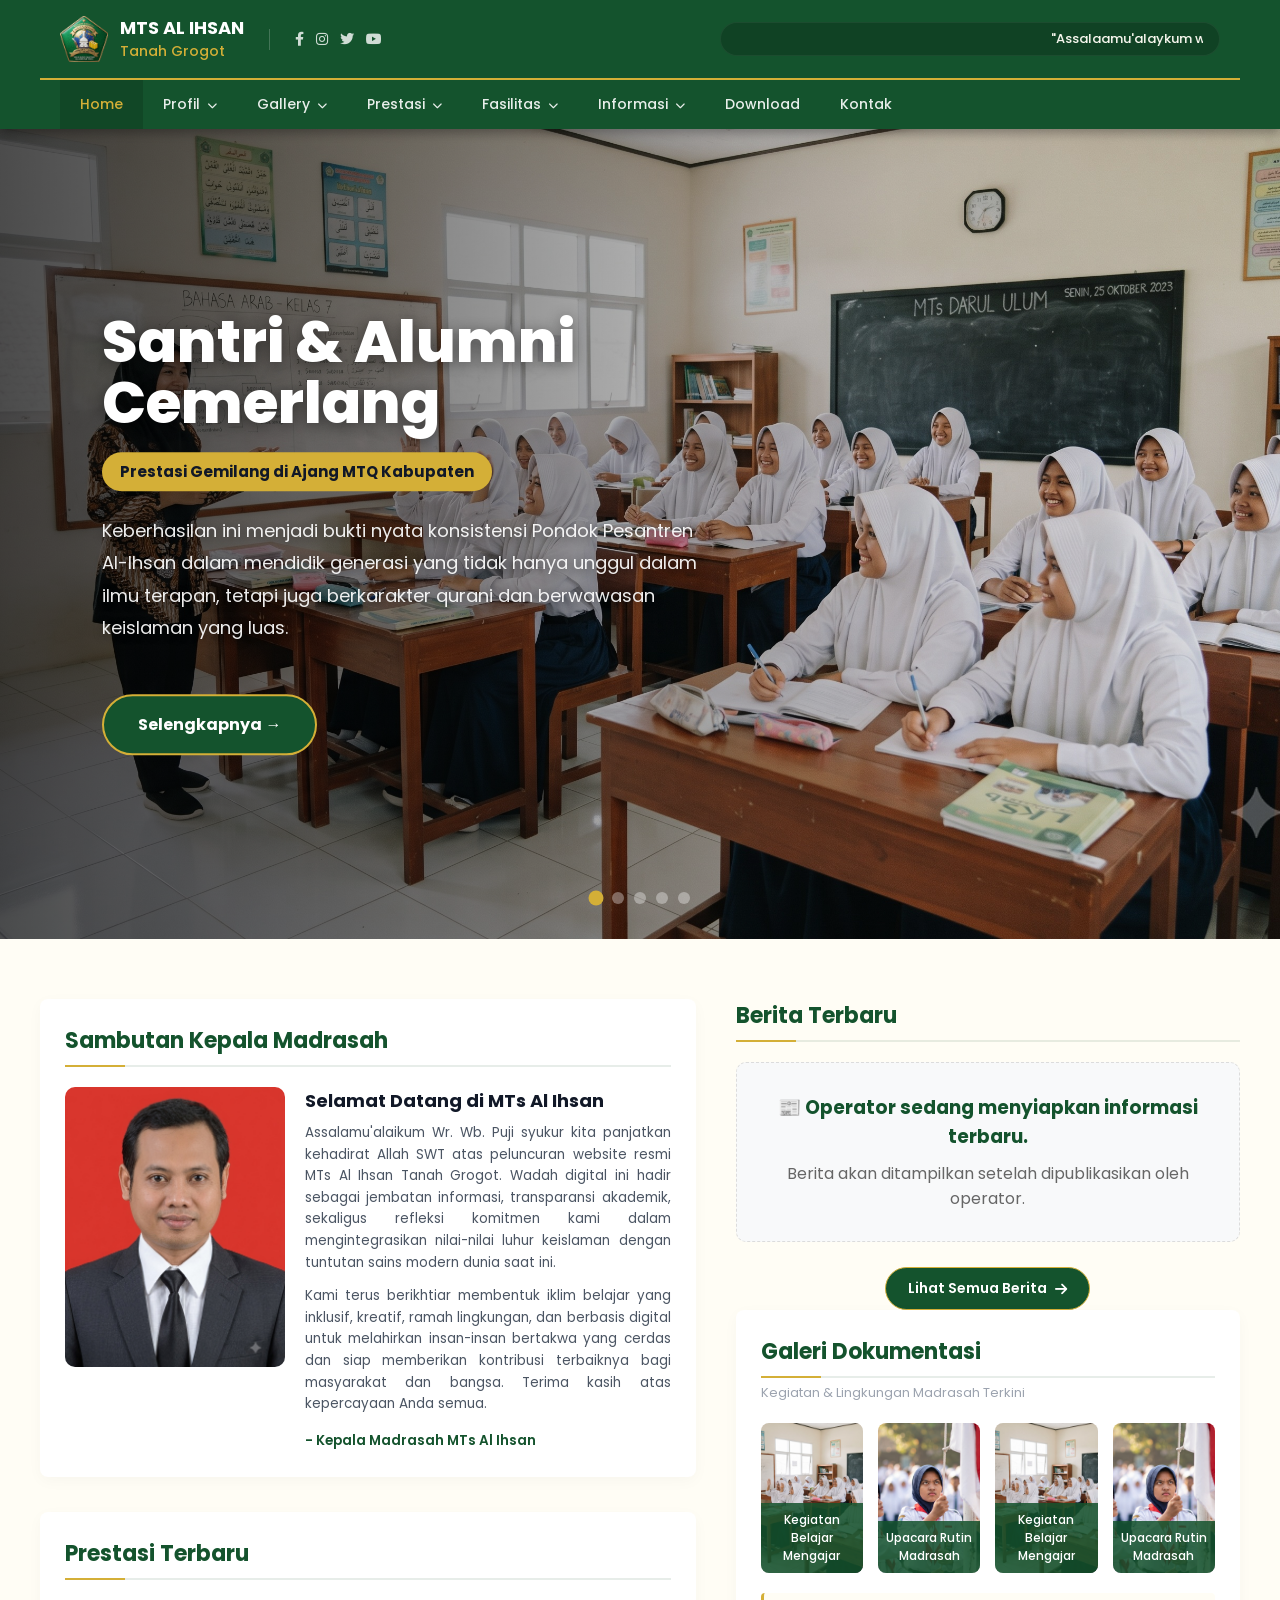
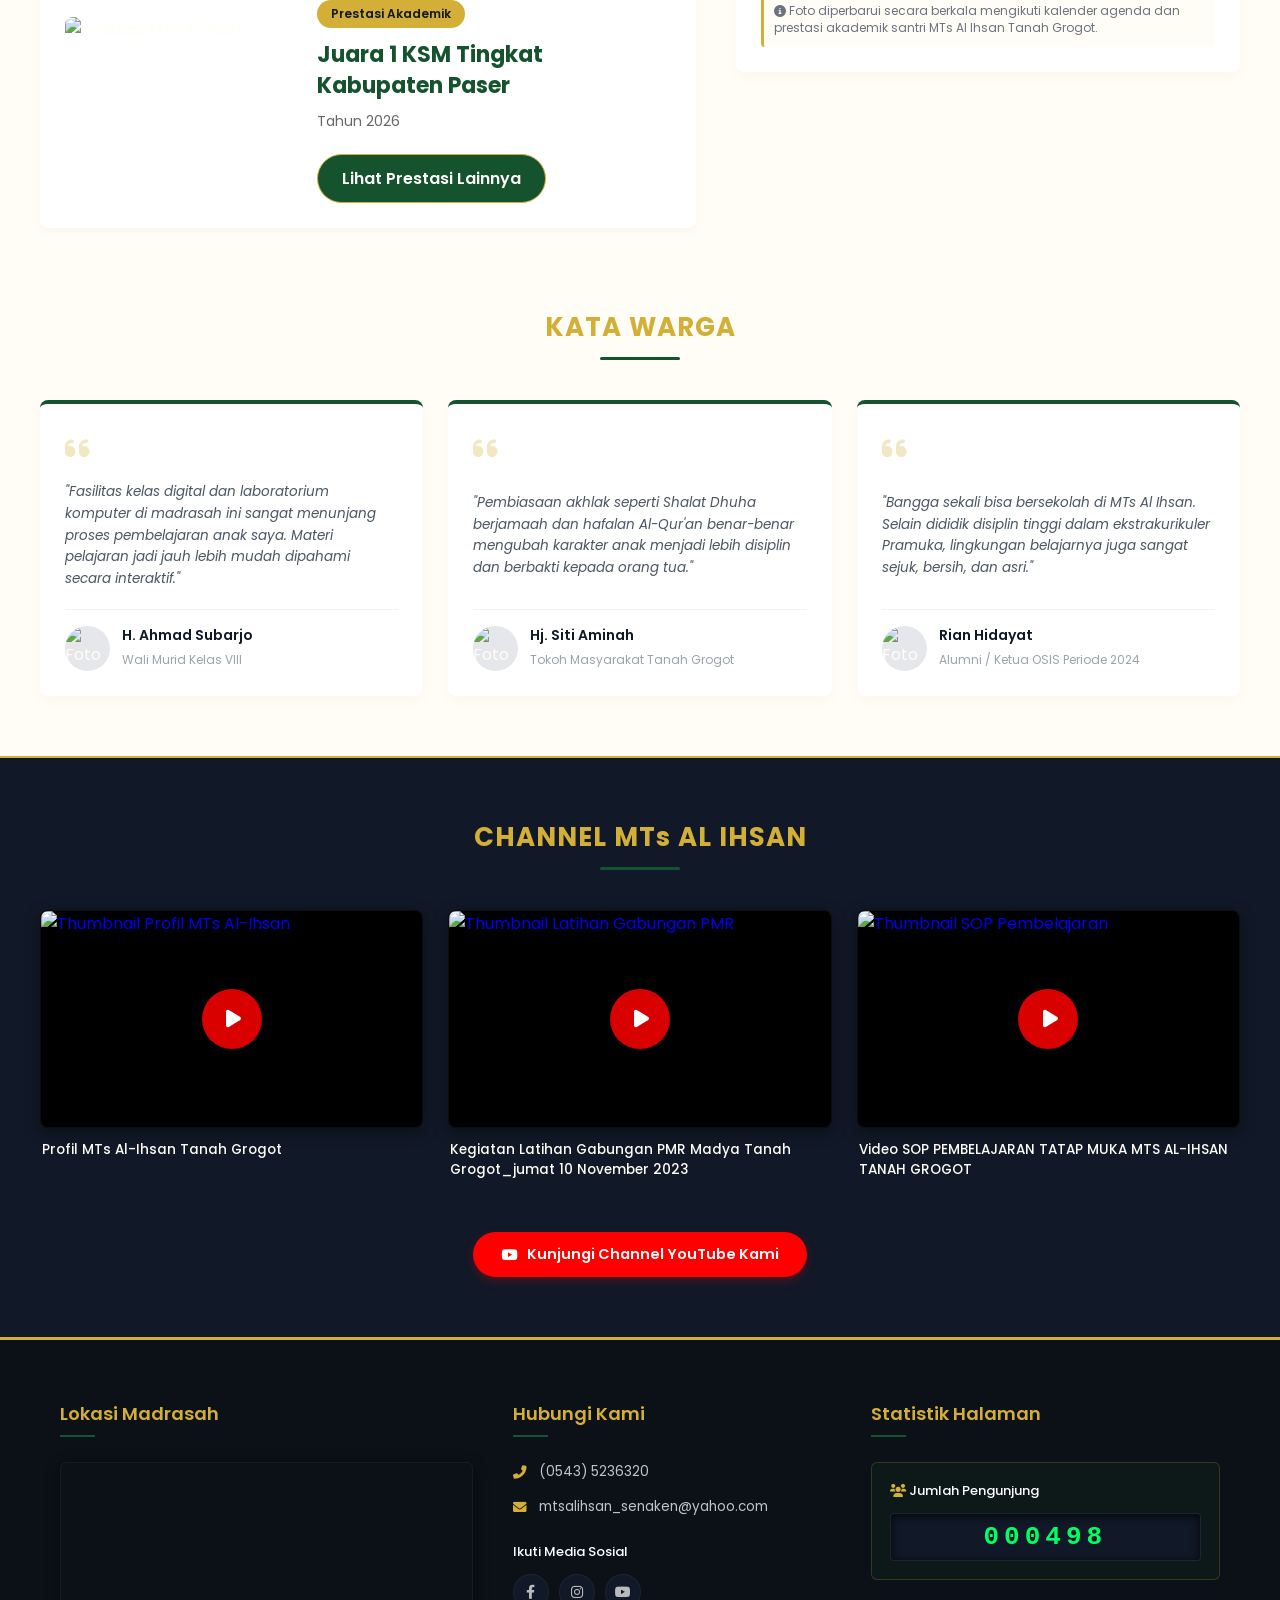
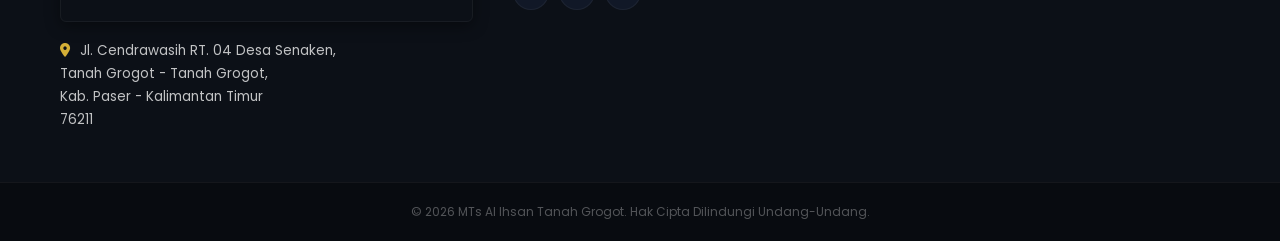
==== commit 8ea45499: "Update print statement from 'Hello' to 'Goodbye'" ====
--- a/index.html
+++ b/index.html
@@ -187,7 +187,57 @@
                     </div>
                 </section>
 				
-				<section class="gallery-box-container">
+				<section class="prestasi-box-container">
+
+    <h2 class="content-title">Prestasi Terbaru</h2>
+
+    <div class="prestasi-card">
+
+        <img src="assets/images/prestasi.jpg"
+             alt="Prestasi MTs Al Ihsan"
+             class="prestasi-image">
+
+        <div class="prestasi-content">
+
+            <span class="prestasi-label">
+                Prestasi Akademik
+            </span>
+
+            <h3>
+                Juara 1 KSM Tingkat Kabupaten Paser
+            </h3>
+
+            <p>
+                Tahun 2026
+            </p>
+
+            <a href="prestasi.html"
+               class="btn-prestasi">
+               Lihat Prestasi Lainnya
+            </a>
+
+        </div>
+
+    </div>
+
+</section>
+				
+				
+				</div>
+			  <div class="column-right-wrapper">
+
+                    <section class="berita-section">
+                <h2 class="content-title">Berita Terbaru</h2>
+
+                <div id="beritaContainer"></div>
+				<div class="berita-footer">
+    <a href="berita.html" class="btn-semua-berita">
+        Lihat Semua Berita
+        <i class="fas fa-arrow-right"></i>
+    </a>
+</div>
+</section>
+<section class="gallery-box-container">
 									<h2 class="content-title">Galeri Dokumentasi</h2>
 									<p class="gallery-subtitle">Kegiatan & Lingkungan Madrasah Terkini</p>	
 									<div class="gallery-photo-grid">
@@ -212,20 +262,6 @@
 										<p><i class="fas fa-info-circle"></i> Foto diperbarui secara berkala mengikuti kalender agenda dan prestasi akademik santri MTs Al Ihsan Tanah Grogot.</p>
 									</div>
 								</section>
-				</div>
-			  <div class="column-right-wrapper">
-
-                    <section class="berita-section">
-                <h2 class="content-title">Berita Terbaru</h2>
-
-                <div id="beritaContainer"></div>
-				<div class="berita-footer">
-    <a href="berita.html" class="btn-semua-berita">
-        Lihat Semua Berita
-        <i class="fas fa-arrow-right"></i>
-    </a>
-</div>
-</section>
         </div>
 
     </div>
--- a/assets/css/style.css
+++ b/assets/css/style.css
@@ -1010,4 +1010,73 @@
     flex-direction:column;
     gap:25px;
 }
-slider idak disentuh
+
+/* ===================================
+   PRESTASI TERBARU
+=================================== */
+
+.prestasi-box-container{
+    background:#ffffff;
+    padding:25px;
+    border-radius:8px;
+    box-shadow:0 4px 15px rgba(0,0,0,.03);
+}
+
+.prestasi-card{
+    display:flex;
+    gap:22px;
+    align-items:center;
+}
+
+.prestasi-image{
+    width:230px;
+    height:170px;
+    object-fit:cover;
+    border-radius:8px;
+    flex-shrink:0;
+}
+
+.prestasi-content{
+    flex:1;
+}
+
+.prestasi-label{
+    display:inline-block;
+    background:#D4AF37;
+    color:#111827;
+    padding:5px 14px;
+    border-radius:20px;
+    font-size:12px;
+    font-weight:600;
+    margin-bottom:12px;
+}
+
+.prestasi-content h3{
+    color:#14532D;
+    font-size:22px;
+    margin-bottom:10px;
+    line-height:1.4;
+}
+
+.prestasi-content p{
+    color:#666;
+    margin-bottom:22px;
+    font-size:14px;
+}
+
+.btn-prestasi{
+    display:inline-block;
+    padding:11px 24px;
+    border-radius:30px;
+    text-decoration:none;
+    background:#14532D;
+    color:#fff;
+    font-weight:600;
+    border:1px solid #D4AF37;
+    transition:.3s;
+}
+
+.btn-prestasi:hover{
+    background:#D4AF37;
+    color:#111827;
+}
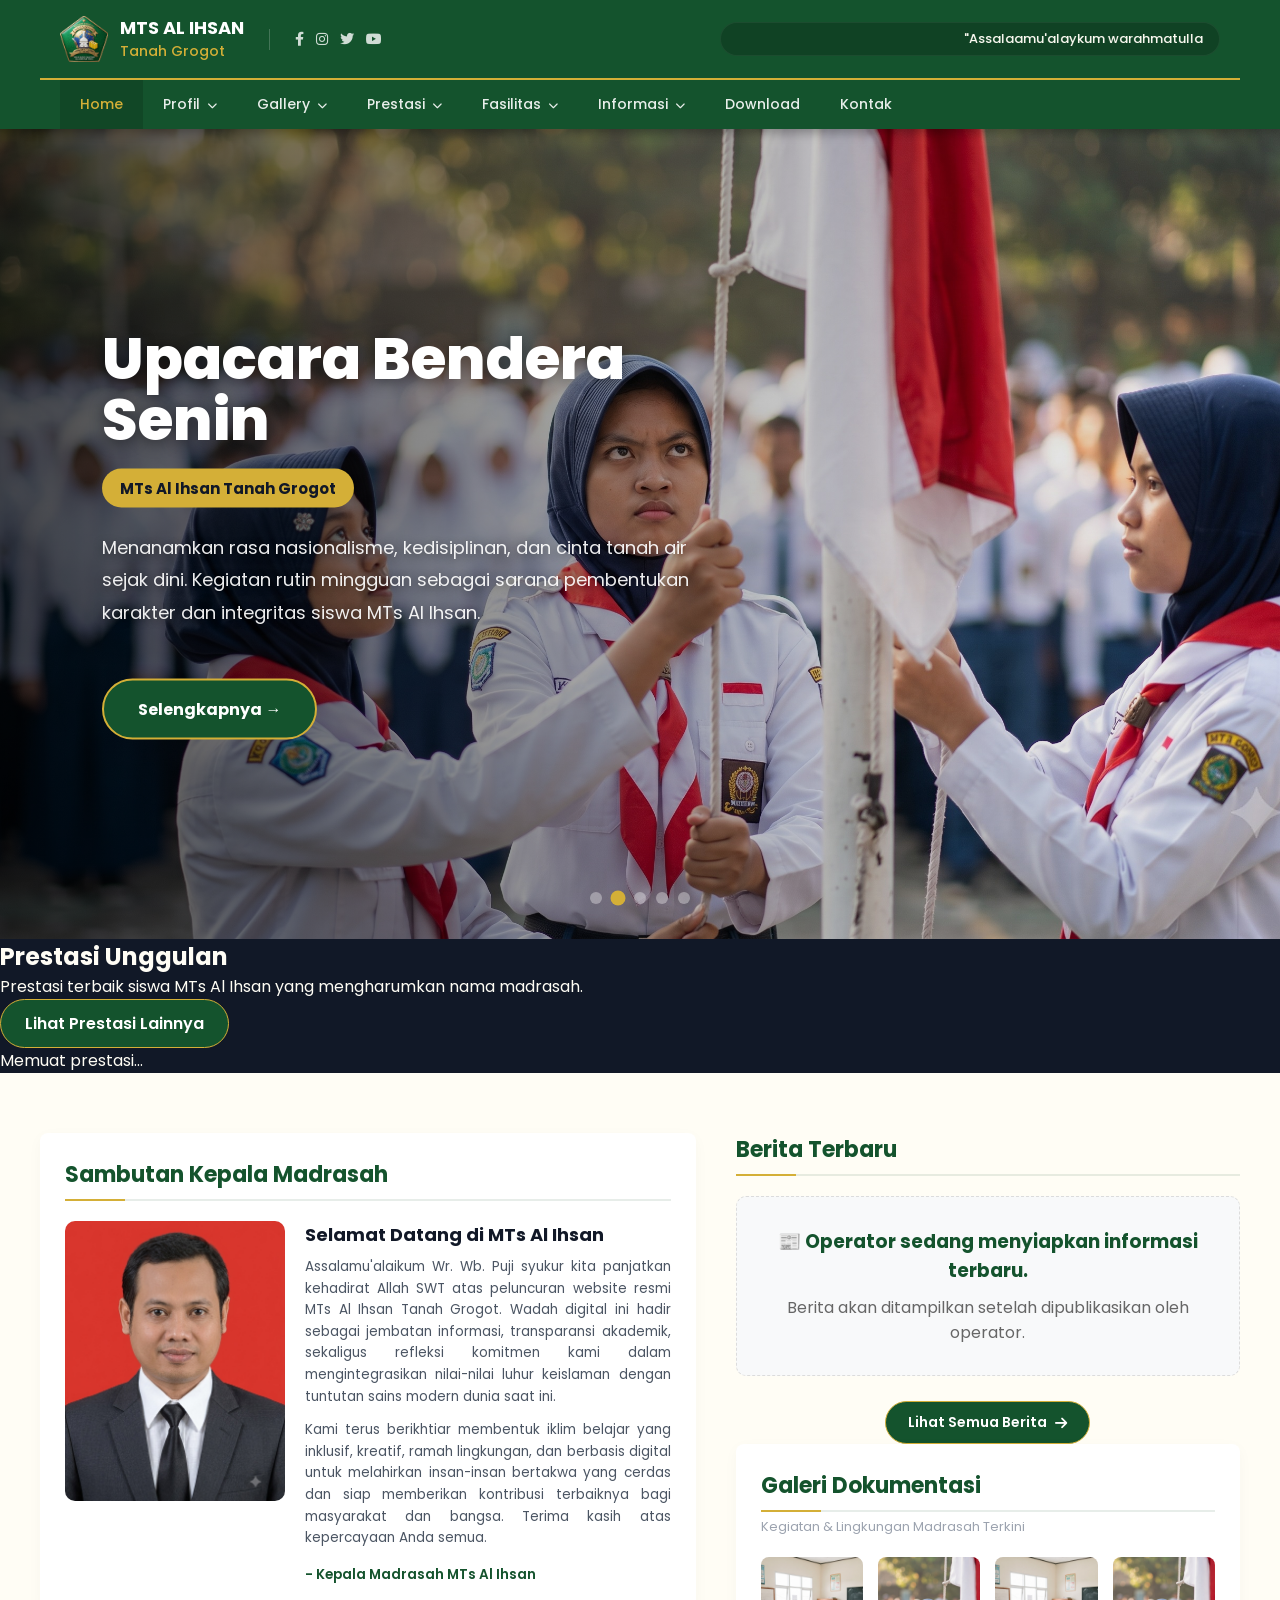
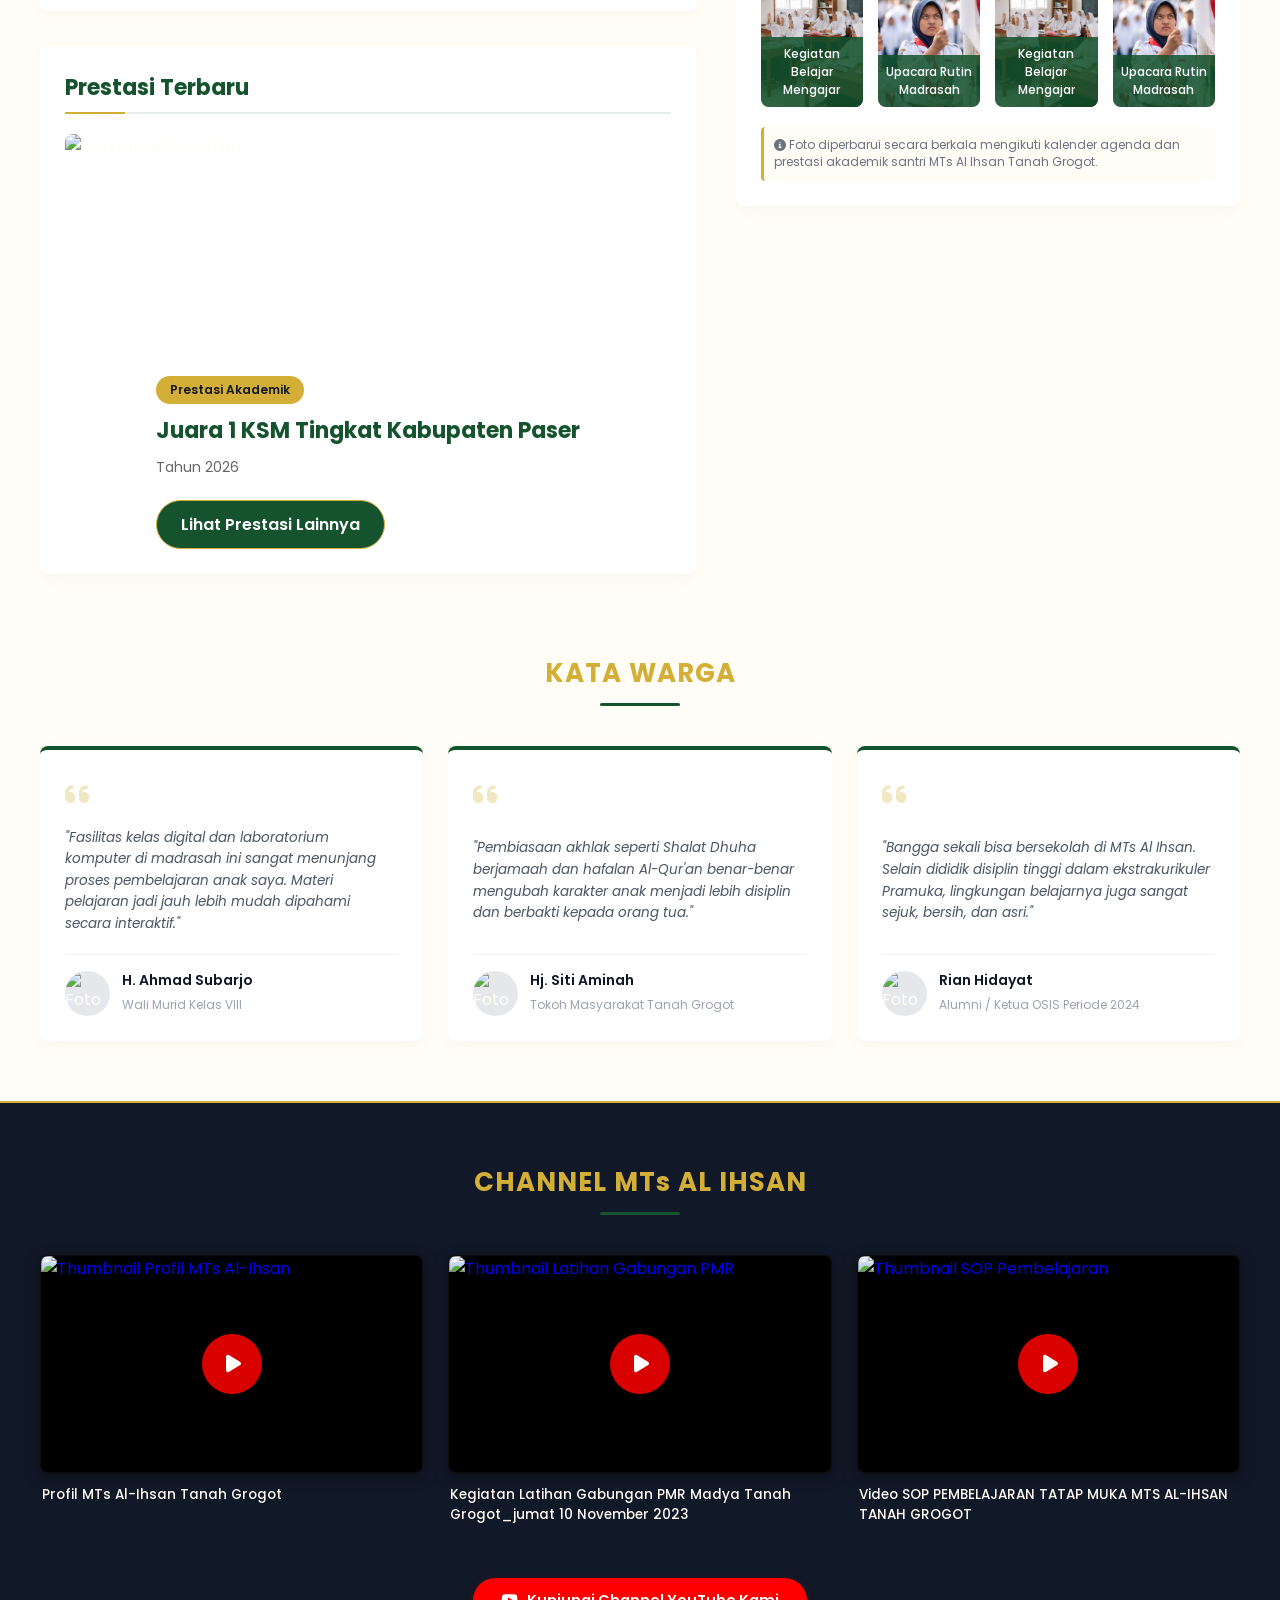
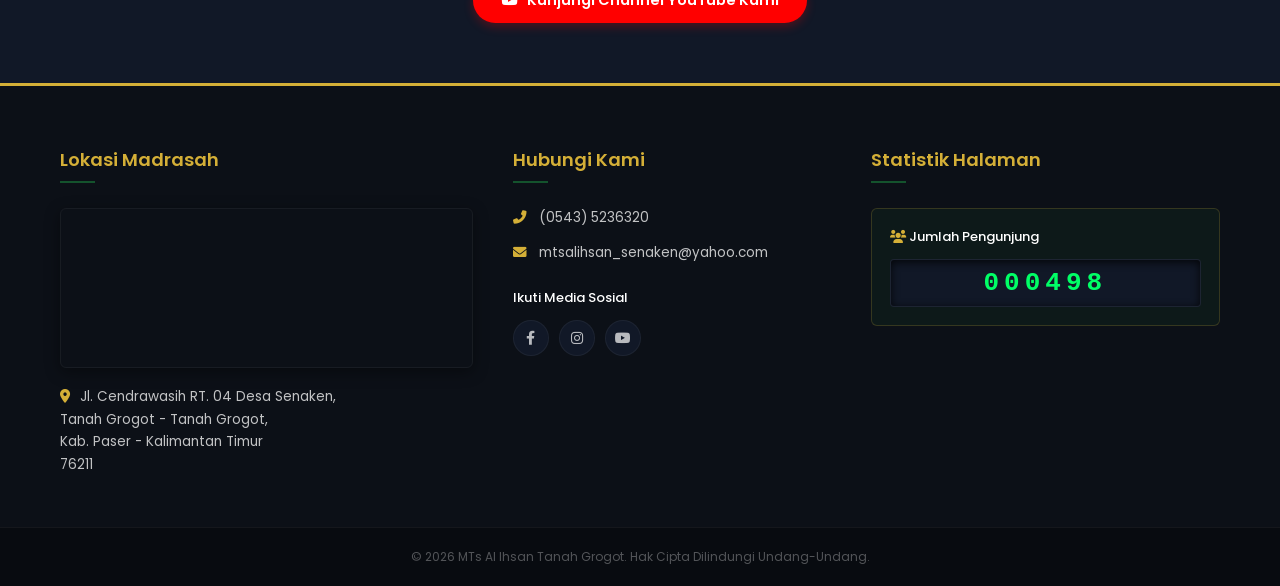
==== commit 33134c3d: "Update index.html" ====
--- a/index.html
+++ b/index.html
@@ -165,7 +165,44 @@
 	
 	
 
-	<section class="main-content-section">
+</section>
+
+<!-- =======================
+     PRESTASI UNGGULAN
+======================== -->
+
+<section class="prestasi-home">
+
+    <div class="prestasi-container">
+
+        <div class="prestasi-header">
+            <div>
+                <h2>Prestasi Unggulan</h2>
+                <p>
+                    Prestasi terbaik siswa MTs Al Ihsan yang mengharumkan nama madrasah.
+                </p>
+            </div>
+
+            <a href="prestasi.html" class="btn-prestasi">
+                Lihat Prestasi Lainnya
+            </a>
+        </div>
+
+        <div id="prestasiHomeCard">
+
+            <!-- nanti diisi otomatis dari Google Sheet -->
+
+            <div class="prestasi-loading">
+                Memuat prestasi...
+            </div>
+
+        </div>
+
+    </div>
+
+</section>
+
+<section class="main-content-section">
 
 		<div class="section-container">
         <!-- KOLOM KIRI -->
--- a/assets/css/style.css
+++ b/assets/css/style.css
@@ -1080,3 +1080,11 @@
     background:#D4AF37;
     color:#111827;
 }
+.prestasi-card{
+    flex-direction:column;
+}
+
+.prestasi-image{
+    width:100%;
+    height:220px;
+}
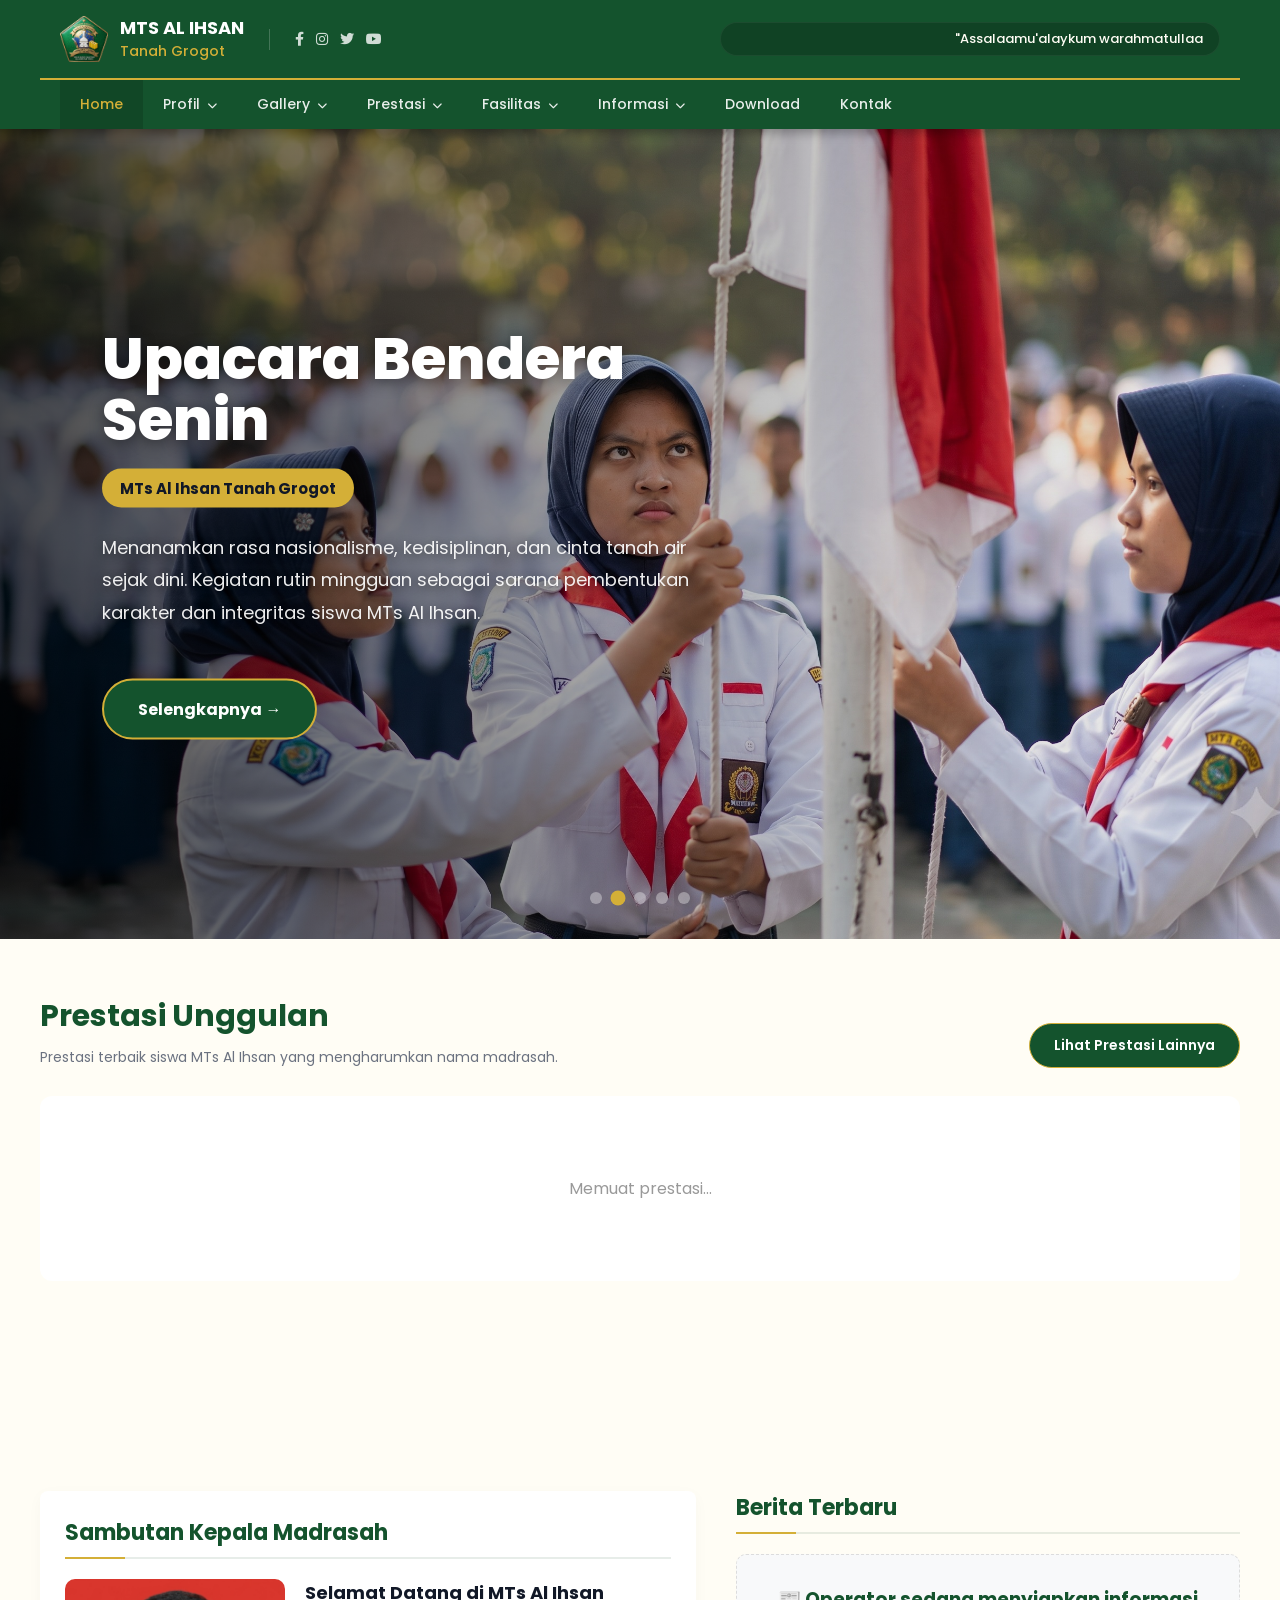
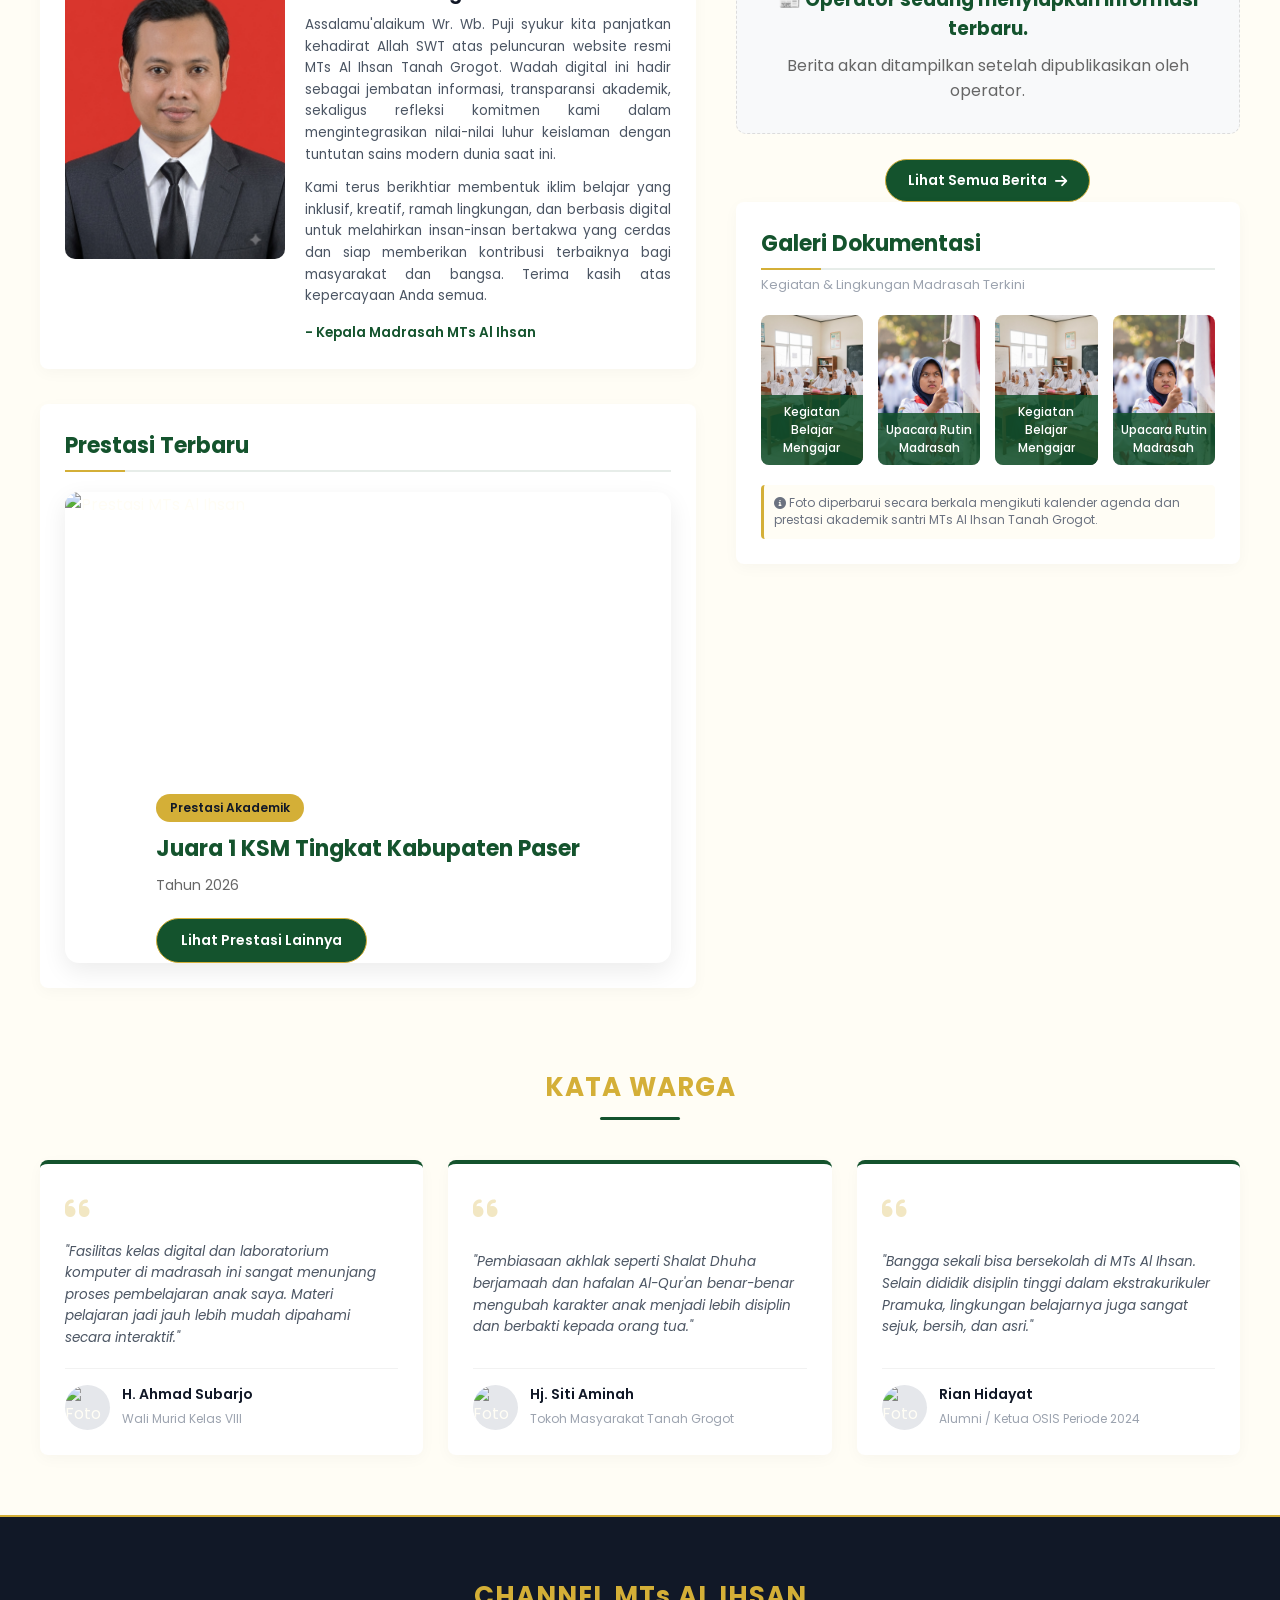
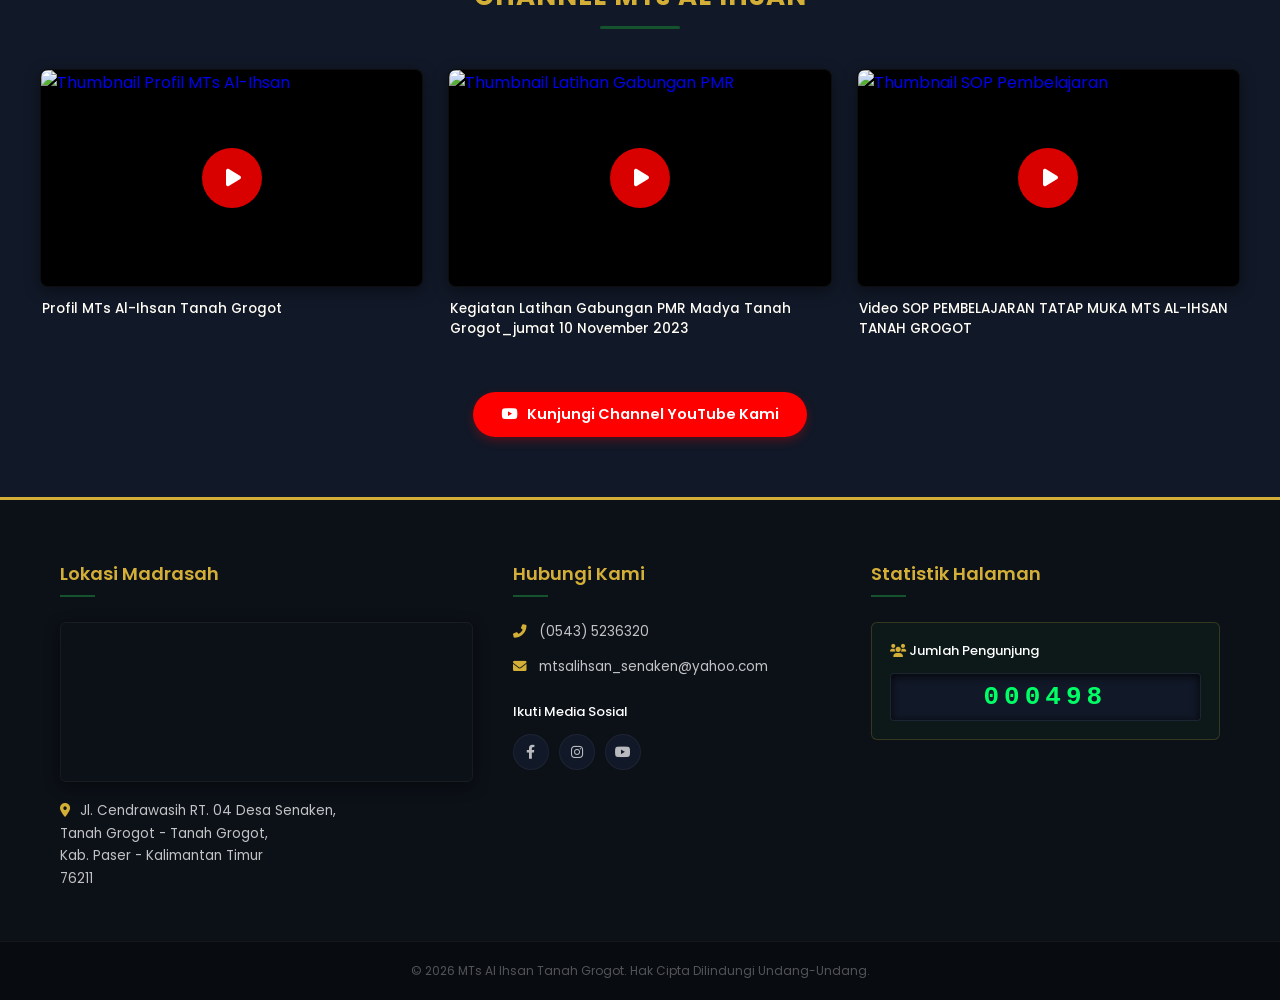
==== commit a3fba710: "Update print statement from 'Hello' to 'Goodbye'" ====
--- a/index.html
+++ b/index.html
@@ -14,7 +14,7 @@
         <div class="navbar-top">
             <div class="navbar-left">
                 <div class="logo-area">
-                    <img src="assets/images//logo.png" alt="Logo MTs Al Ihsan" class="logo-img">
+                    <img src="assets/images/logo.png" alt="Logo MTs Al Ihsan" class="logo-img">
                     <div class="logo-text">
                         <h2>MTs Al Ihsan<br/><span>Tanah Grogot</span></h2>
                     </div>
@@ -91,7 +91,7 @@
                     <a href="news-mtq.html" class="btn-more">Selengkapnya →</a>
                 </div>
                 <div class="hero-illustration">
-                    <img src="assets/images//1.jpg" alt="Kegiatan Belajar Mengajar" class="hero-img">
+                    <img src="assets/images/1.jpg" alt="Kegiatan Belajar Mengajar" class="hero-img">
                 </div>
             </div>
 
@@ -105,7 +105,7 @@
                     <a href="#" class="btn-more">Selengkapnya →</a>
                 </div>
                 <div class="hero-illustration">
-                    <img src="assets/images//2.jpg" alt="Upacara Bendera Senin" class="hero-img">
+                    <img src="assets/images/2.jpg" alt="Upacara Bendera Senin" class="hero-img">
                 </div>
             </div>
 
@@ -210,7 +210,7 @@
 				<section class="welcome-box-container">
                     <h2 class="content-title">Sambutan Kepala Madrasah</h2>
                     <div class="welcome-flex">
-                        <img src="assets/images//kepala-madrasah.jpg" alt="Foto Kepala Madrasah" class="welcome-avatar">
+                        <img src="assets/images/kepala-madrasah.jpg" alt="Foto Kepala Madrasah" class="welcome-avatar">
                         <div class="welcome-body-text">
                             <h3>Selamat Datang di MTs Al Ihsan</h3>
                             <p>
--- a/assets/css/style.css
+++ b/assets/css/style.css
@@ -293,6 +293,137 @@
 .dot.active{
     background:#D4AF37;
     transform:scale(1.25);
+}
+/* =====================================================
+   PRESTASI HOMEPAGE
+===================================================== */
+
+.prestasi-home{
+    background:#FFFDF5;
+    padding:55px 20px;
+}
+
+.prestasi-container{
+    max-width:1200px;
+    margin:auto;
+}
+
+.prestasi-header{
+    display:flex;
+    justify-content:space-between;
+    align-items:flex-end;
+    margin-bottom:28px;
+    gap:20px;
+}
+
+.prestasi-header h2{
+    font-size:30px;
+    color:#14532D;
+    font-weight:700;
+    margin-bottom:8px;
+}
+
+.prestasi-header p{
+    color:#6b7280;
+    font-size:14px;
+}
+
+.btn-prestasi{
+    display:inline-block;
+    background:#14532D;
+    color:#fff;
+    text-decoration:none;
+    padding:12px 24px;
+    border-radius:30px;
+    font-size:14px;
+    font-weight:600;
+    border:2px solid #D4AF37;
+    transition:.3s;
+}
+
+.btn-prestasi:hover{
+    background:#D4AF37;
+    color:#111827;
+}
+
+#prestasiHomeCard{
+    min-height:280px;
+}
+
+.prestasi-card{
+    display:grid;
+    grid-template-columns:360px 1fr;
+    gap:35px;
+    background:#fff;
+    border-radius:14px;
+    overflow:hidden;
+    box-shadow:0 8px 25px rgba(0,0,0,.08);
+}
+
+.prestasi-card img{
+    width:100%;
+    height:100%;
+    min-height:280px;
+    object-fit:cover;
+}
+
+.prestasi-body{
+    padding:35px;
+    display:flex;
+    flex-direction:column;
+    justify-content:center;
+}
+
+.badge-prestasi{
+    display:inline-block;
+    background:#D4AF37;
+    color:#111827;
+    font-size:12px;
+    font-weight:700;
+    padding:6px 14px;
+    border-radius:20px;
+    margin-bottom:18px;
+}
+
+.prestasi-body h3{
+    font-size:30px;
+    color:#14532D;
+    margin-bottom:10px;
+}
+
+.prestasi-meta{
+    color:#777;
+    margin-bottom:20px;
+    font-size:14px;
+}
+
+.prestasi-body p{
+    color:#555;
+    line-height:1.8;
+    margin-bottom:25px;
+}
+
+.btn-detail-prestasi{
+    align-self:flex-start;
+    background:#14532D;
+    color:#fff;
+    text-decoration:none;
+    padding:12px 24px;
+    border-radius:30px;
+    transition:.3s;
+}
+
+.btn-detail-prestasi:hover{
+    background:#D4AF37;
+    color:#111827;
+}
+
+.prestasi-loading{
+    background:#fff;
+    border-radius:12px;
+    padding:80px;
+    text-align:center;
+    color:#999;
 }
 
 /* ========== TATA LETAK STRUKTUR KOLOM SEJAJAR ========== */
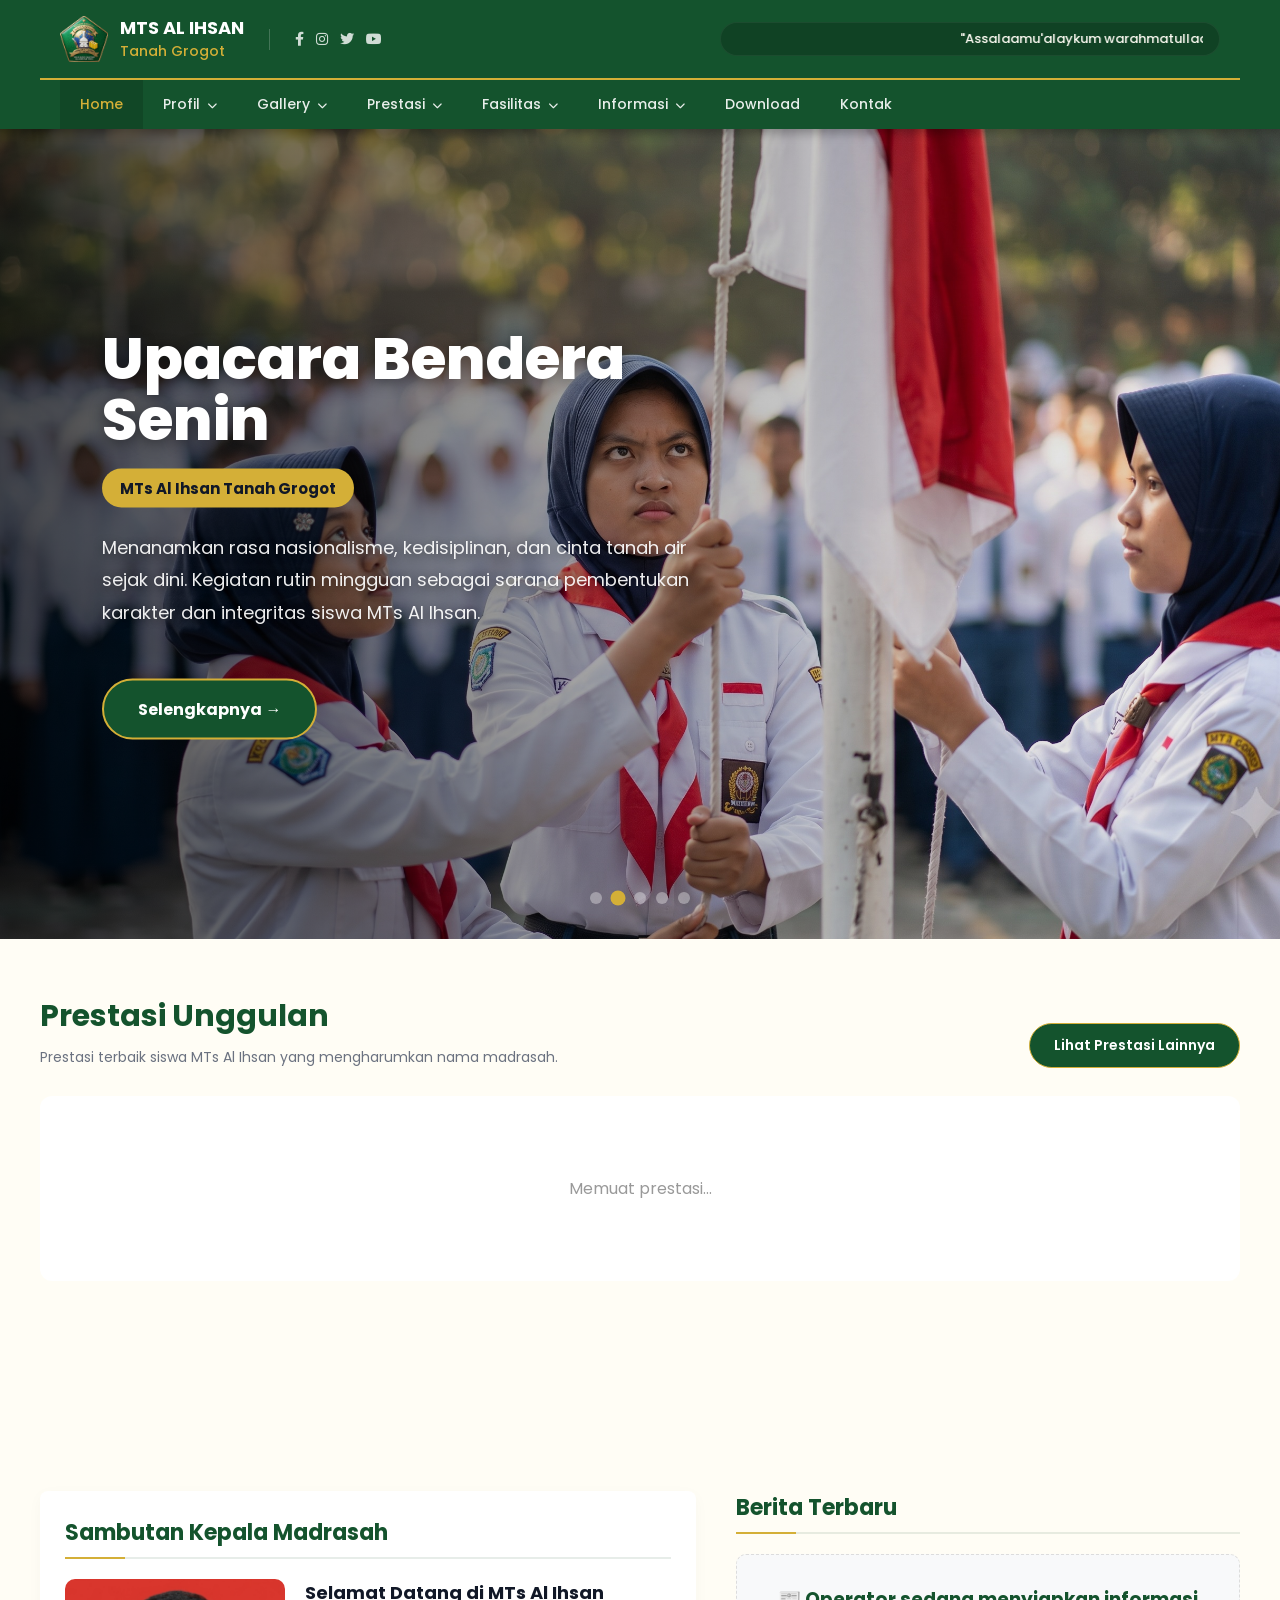
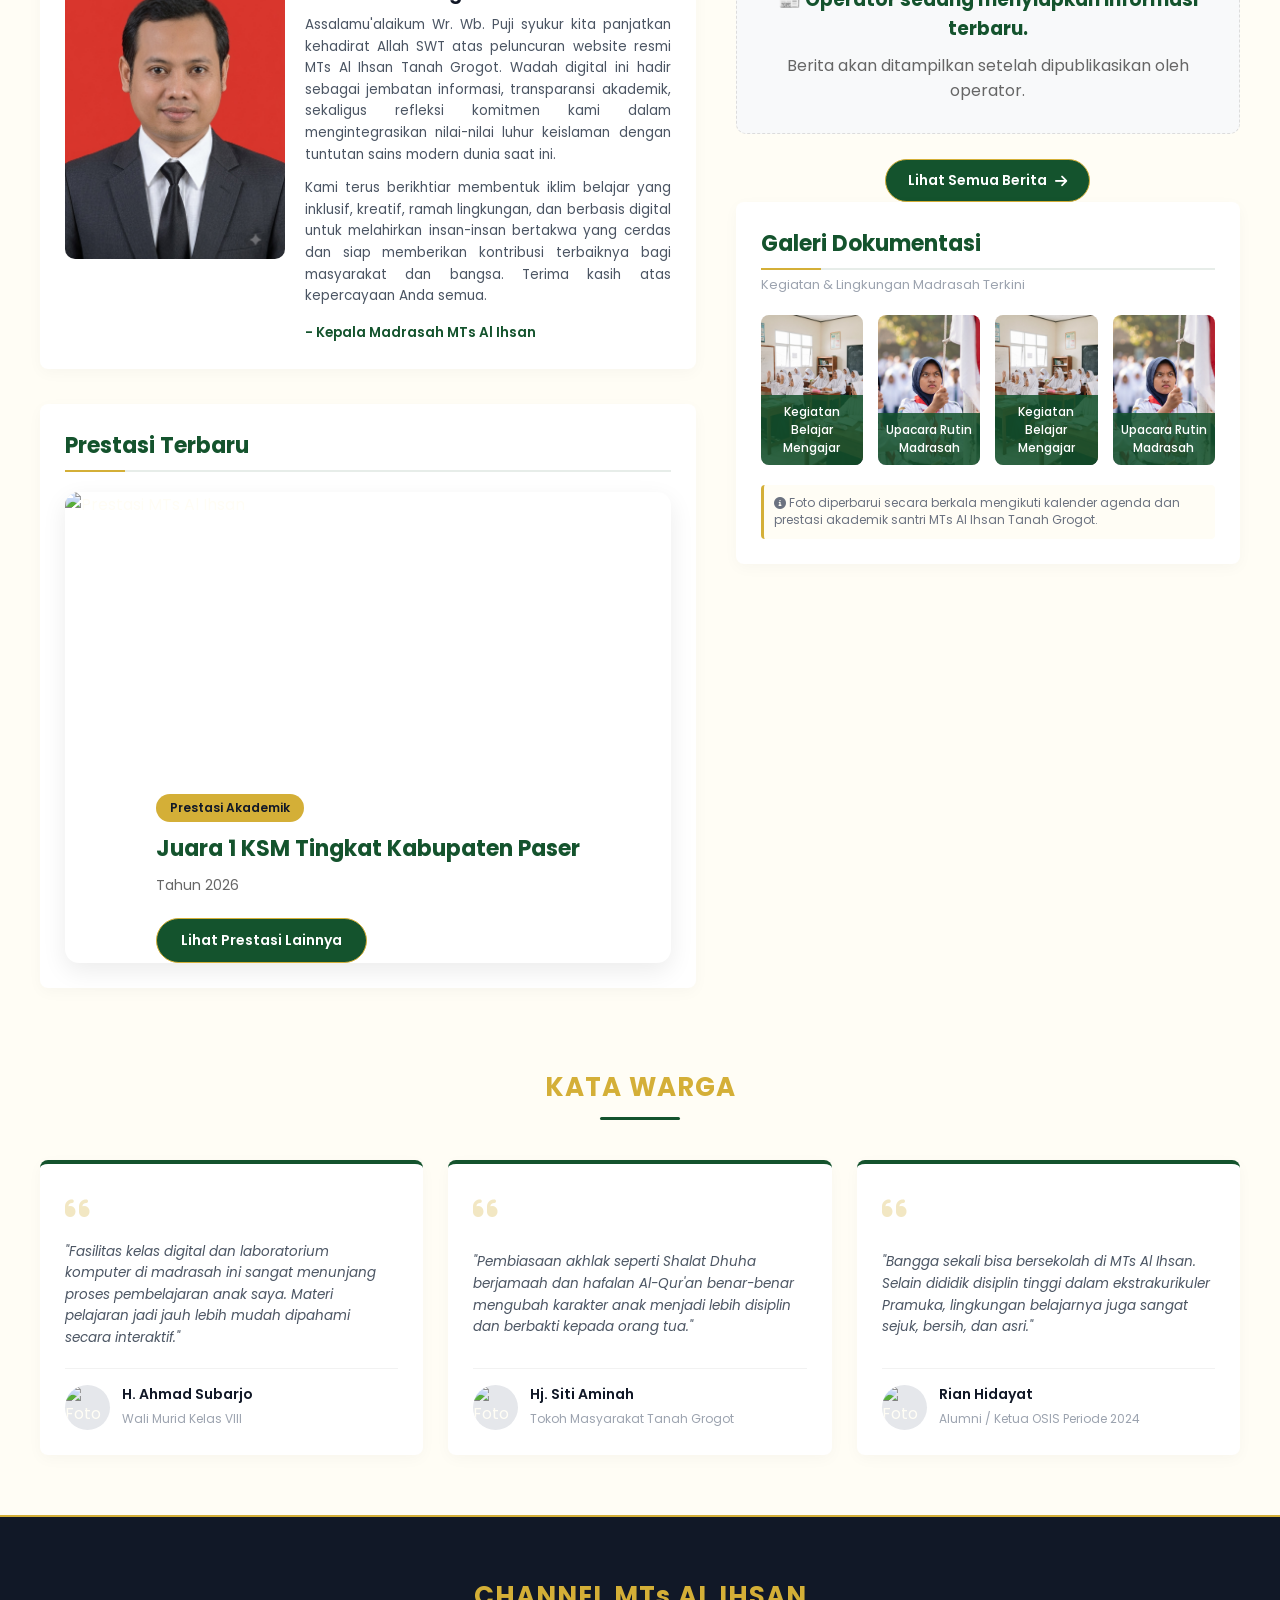
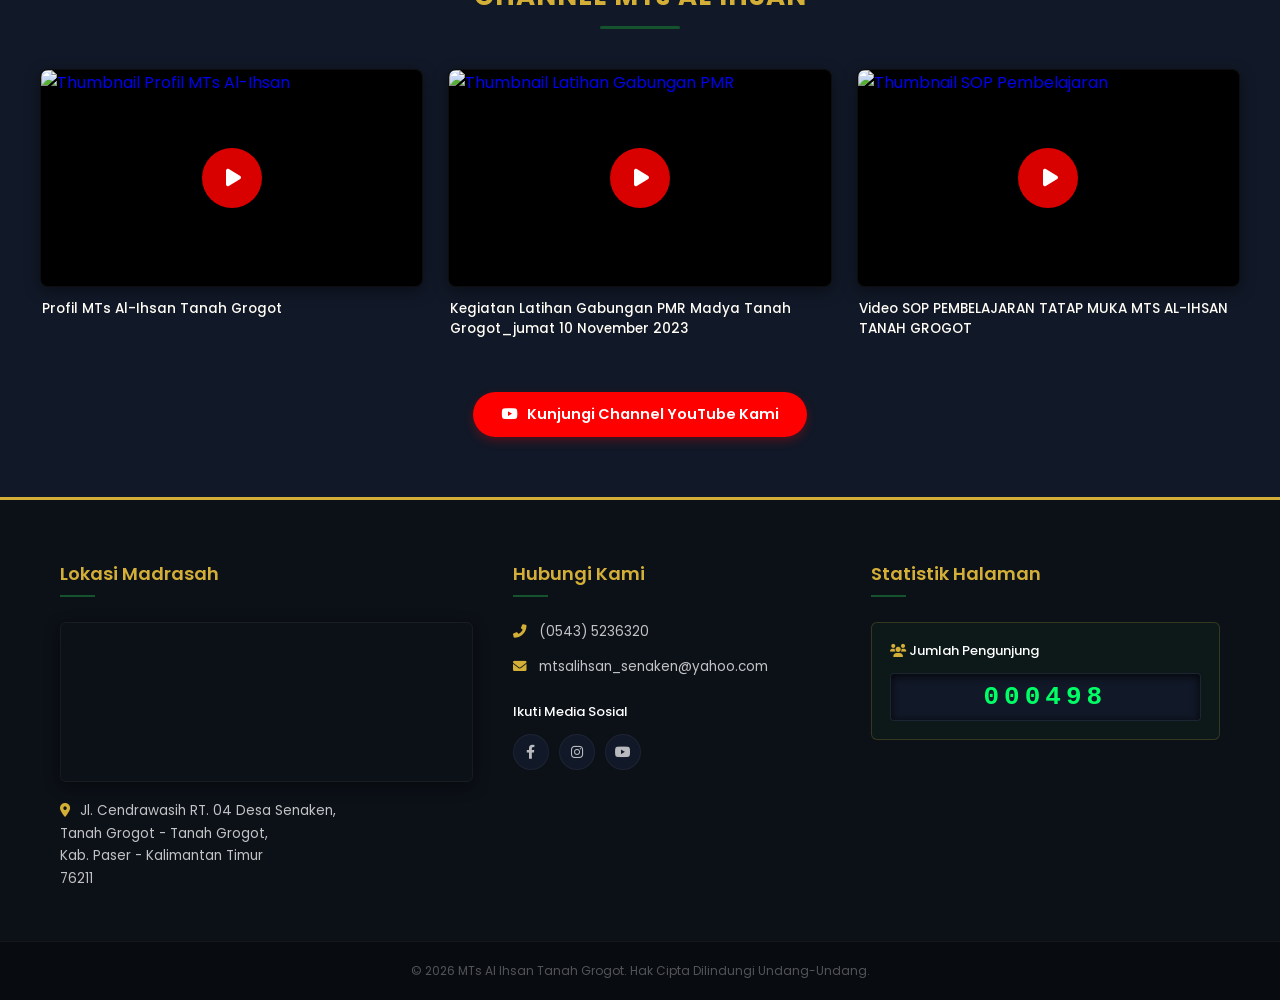
==== commit 363439fc: "Update print statement from 'Hello' to 'Goodbye'" ====
--- a/index.html
+++ b/index.html
@@ -165,7 +165,7 @@
 	
 	
 
-</section>
+
 
 <!-- =======================
      PRESTASI UNGGULAN
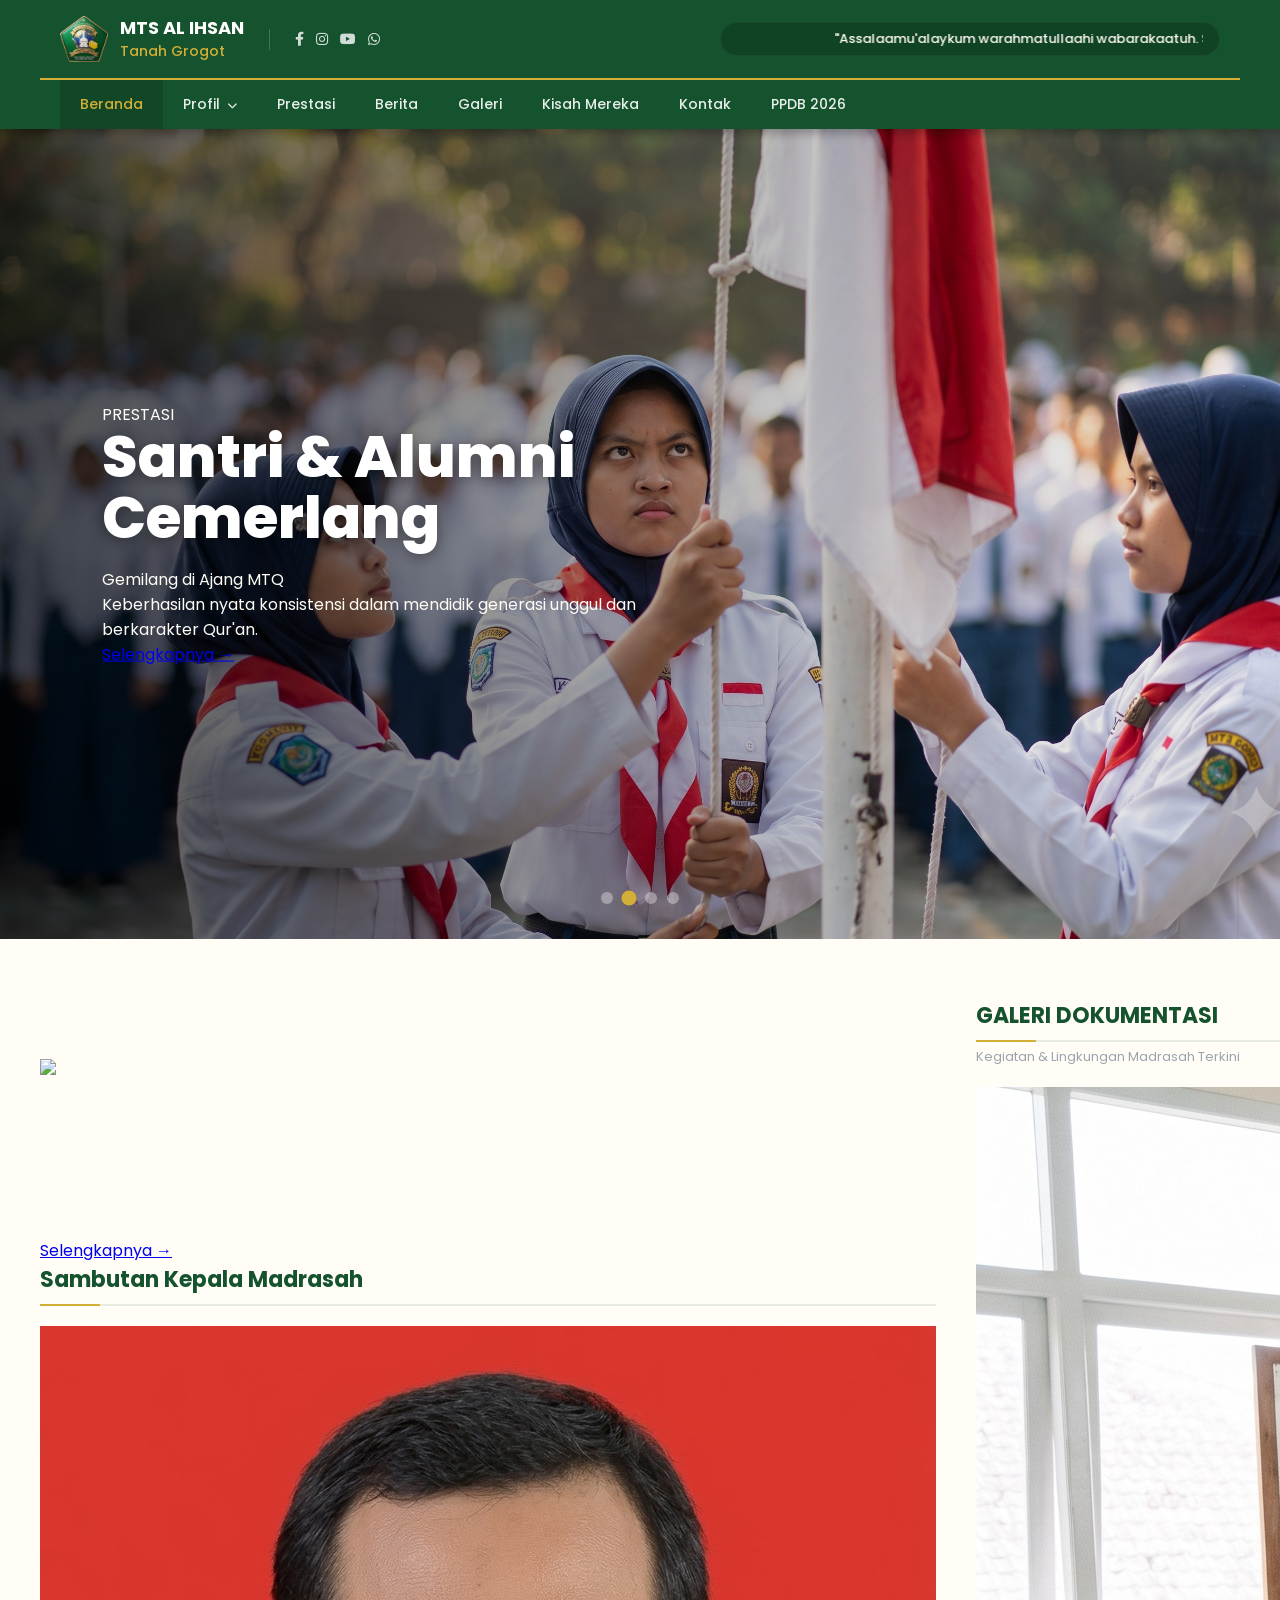
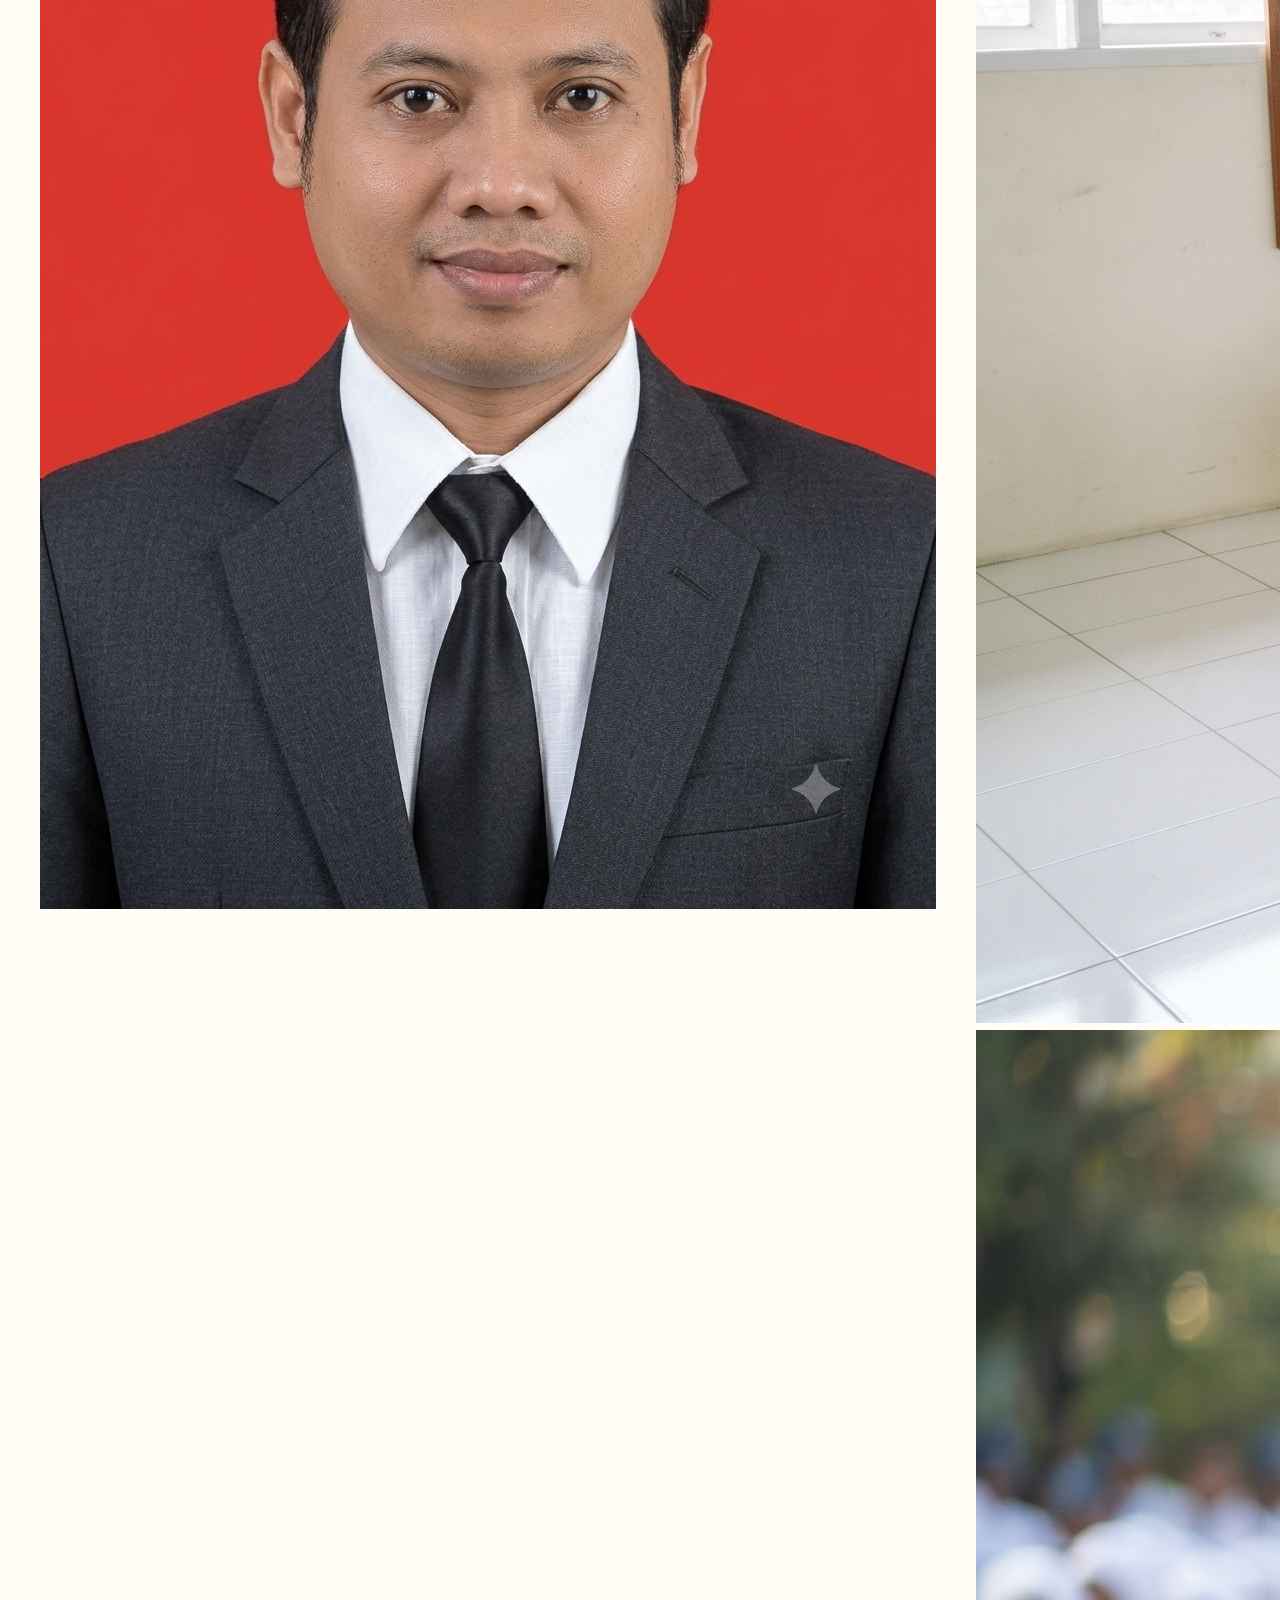
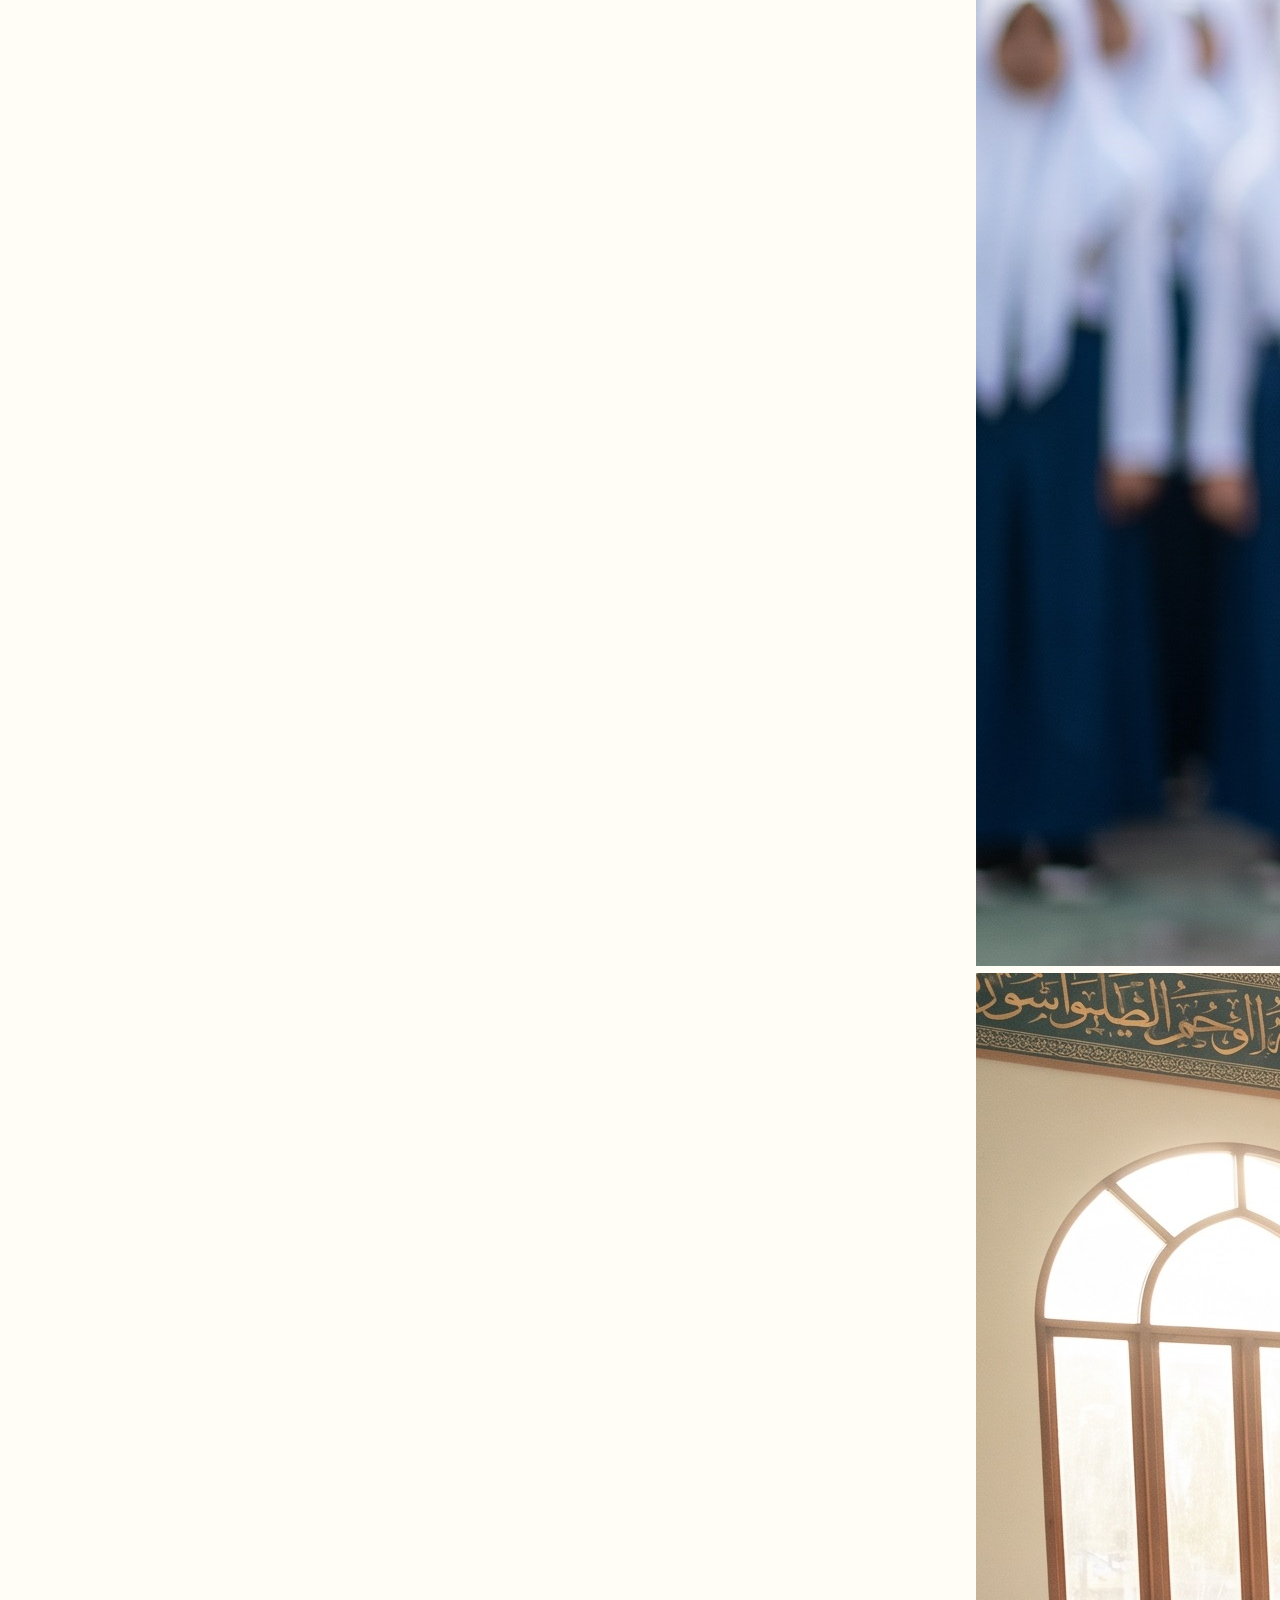
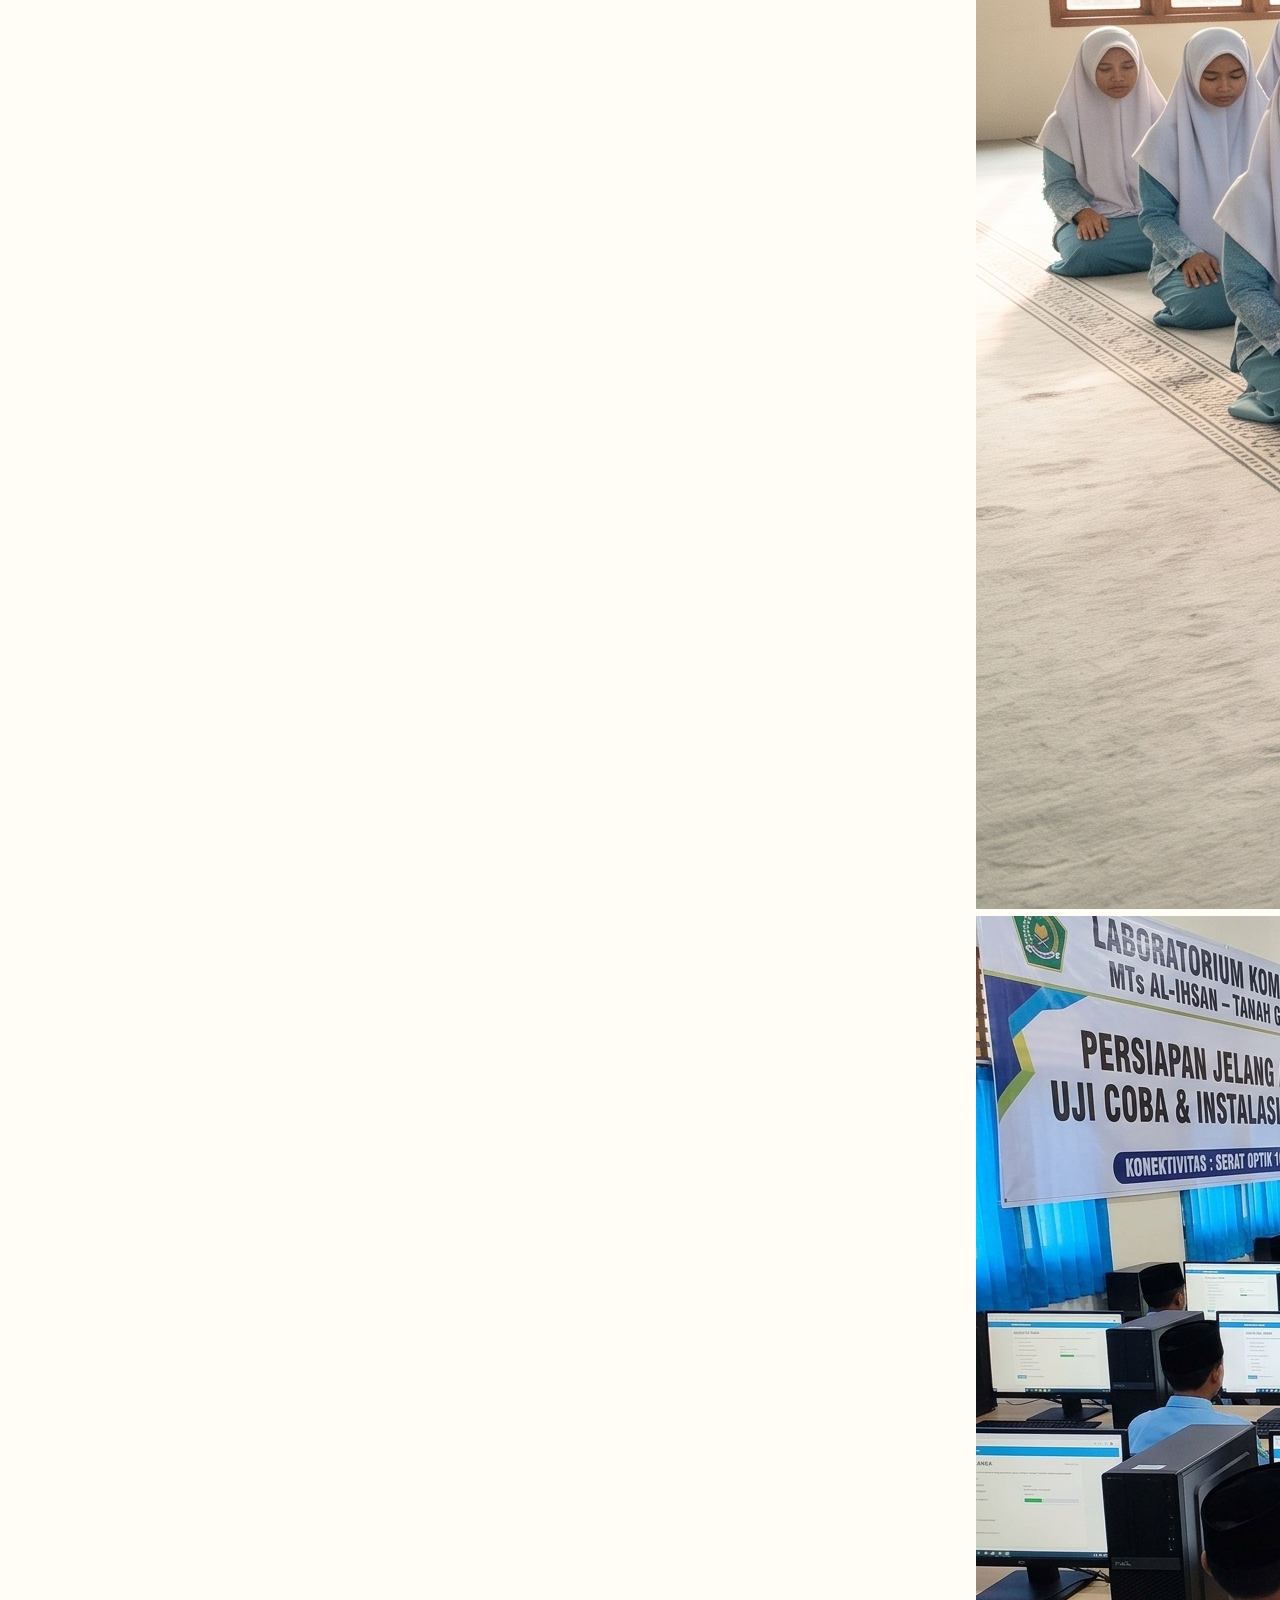
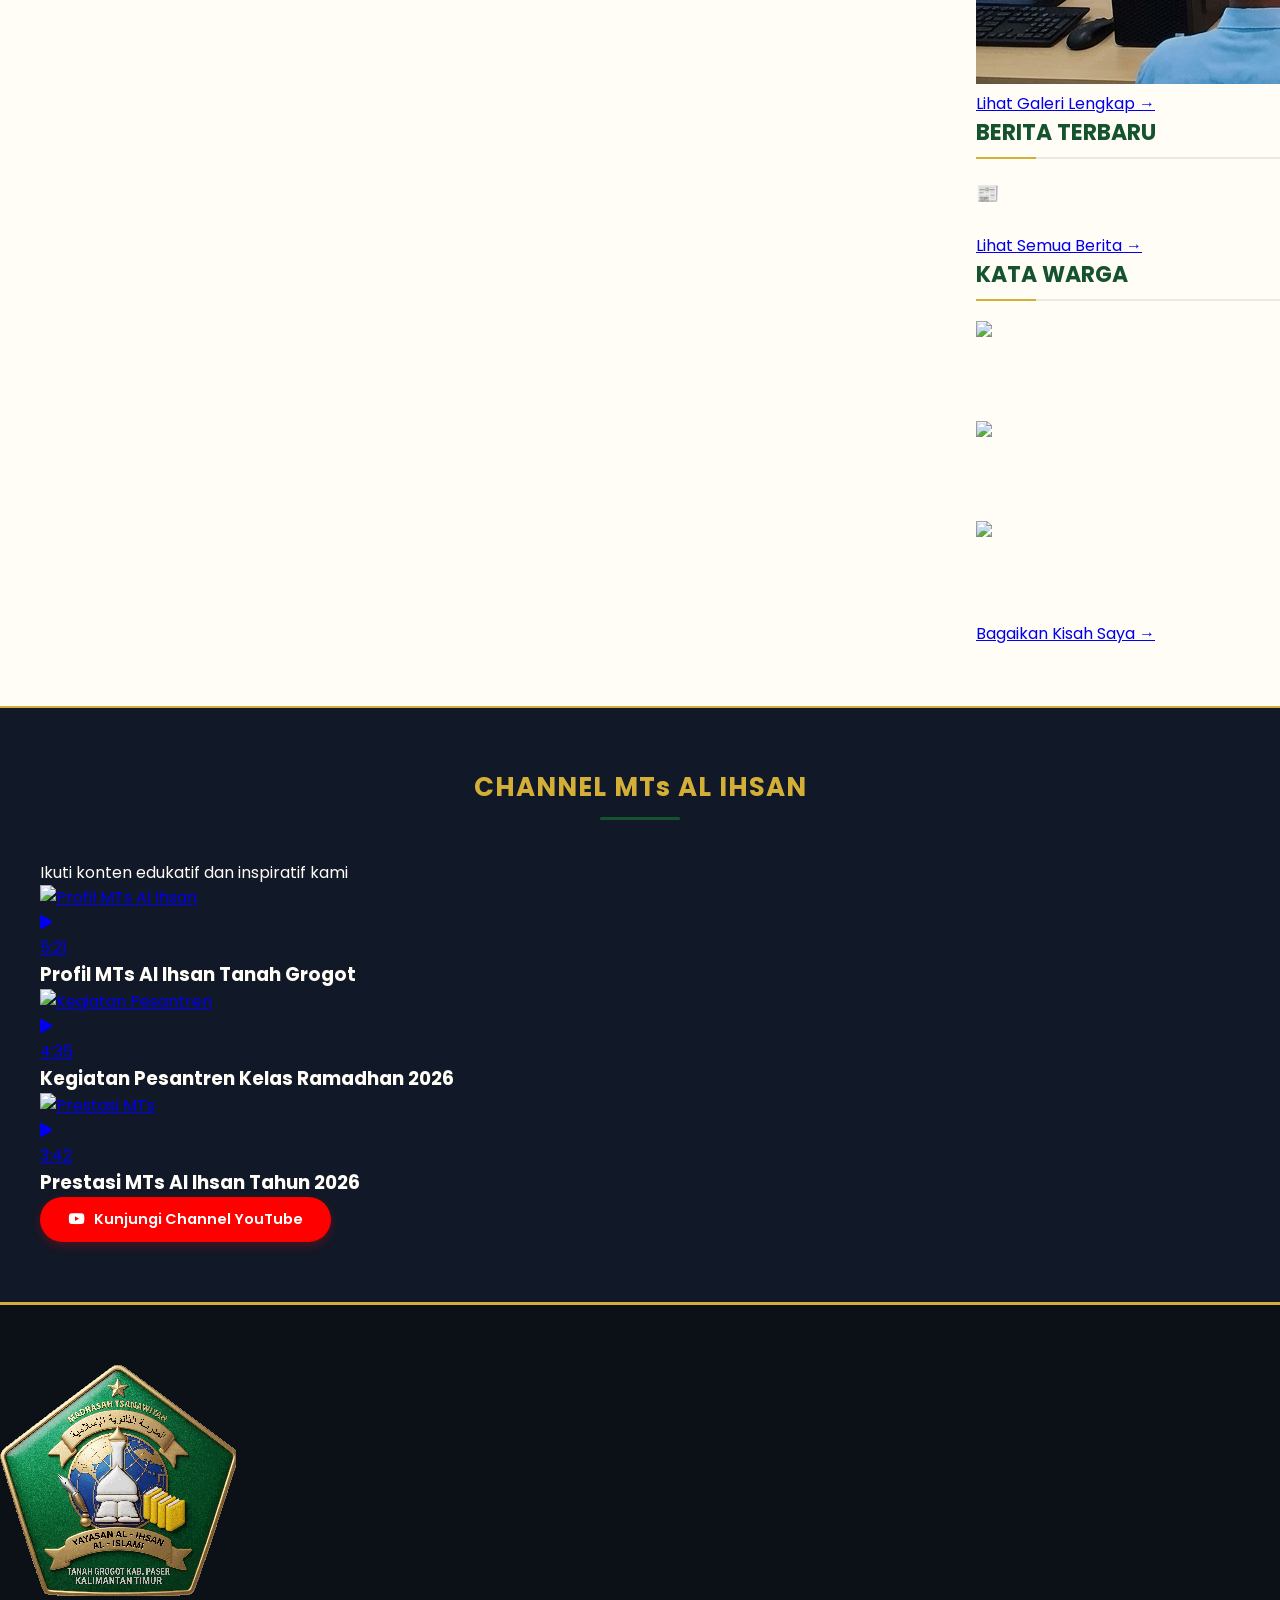
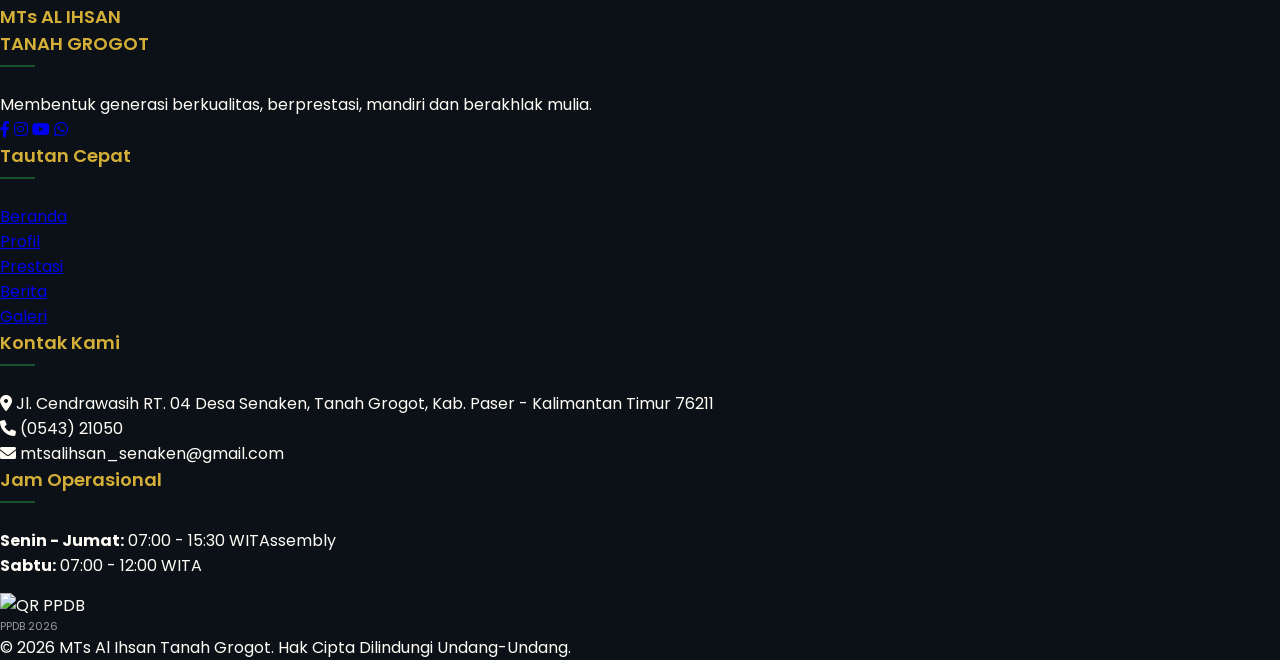
==== commit 65900dc3: "Refactor: Reorganisasi layout sesuai desain Gambar 2 - single column dengan side-by-side content, ta" ====
--- a/index.html
+++ b/index.html
@@ -1,490 +1,343 @@
-<!DOCTYPE html>
-<html lang="id">
-<head>
-    <meta charset="UTF-8" />
-    <meta name="viewport" content="width=device-width, initial-scale=1.0"/>
-    <title>Website MTs Al Ihsan Tanah Grogot</title>
-    <link rel="stylesheet" href="https://cdnjs.cloudflare.com/ajax/libs/font-awesome/6.0.0-beta3/css/all.min.css"/>
-    <link href="https://fonts.googleapis.com/css2?family=Poppins:wght@400;500;600;700;800&display=swap" rel="stylesheet"/>
-    <link rel="stylesheet" href="assets/css/style.css">
-</head>
-<body>
-
-    <nav class="navbar">
-        <div class="navbar-top">
-            <div class="navbar-left">
-                <div class="logo-area">
-                    <img src="assets/images/logo.png" alt="Logo MTs Al Ihsan" class="logo-img">
-                    <div class="logo-text">
-                        <h2>MTs Al Ihsan<br/><span>Tanah Grogot</span></h2>
-                    </div>
-                </div>
-                <div class="social-icons">
-                    <a href="#"><i class="fab fa-facebook-f"></i></a>
-                    <a href="#"><i class="fab fa-instagram"></i></a>
-                    <a href="#"><i class="fab fa-twitter"></i></a>
-                    <a href="#"><i class="fab fa-youtube"></i></a>
-                </div>
-            </div>
-
-            <div class="running-text-container">
-                <marquee scrollamount="5" behavior="scroll" direction="left">
-                    "Assalaamu'alaykum warahmatullaahi wabarakaatuh. Selamat datang di platform digital resmi MTs Al Ihsan Tanah Grogot. Mengusung kebersahajaan yang dinamis, kami berkomitmen menghadirkan keterbukaan informasi dan layanan pendidikan yang bermutu demi melahirkan generasi unggul yang berakhlak mulia."
-                </marquee>
-            </div>
-        </div>
-
-        <ul class="navbar-menu">
-            <li><a href="#" class="active">Home</a></li>
-            <li class="dropdown">
-                <a href="#">Profil <i class="fas fa-chevron-down text-xs"></i></a>
-                <ul class="sub-menu">
-                    <li><a href="#">Profil Sekolah</a></li>
-                   <li><a href="profil-guru.html">Profil Kepala Sekolah dan Guru</a></li>
-                    <li><a href="#">Profil Tenaga Kependidikan</a></li>
-                </ul>
-            </li>
-            <li class="dropdown">
-                <a href="#">Gallery <i class="fas fa-chevron-down text-xs"></i></a>
-                <ul class="sub-menu">
-                    <li><a href="#">Galeri Foto Kegiatan</a></li>
-                    <li><a href="#">Galeri Video</a></li>
-                </ul>
-            </li>
-            <li class="dropdown">
-                <a href="#">Prestasi <i class="fas fa-chevron-down text-xs"></i></a>
-                <ul class="sub-menu">
-                    <li><a href="#">Prestasi MTs Al Ihsan</a></li>
-                    <li><a href="#">Prestasi Guru MTs Al Ihsan</a></li>
-                </ul>
-            </li>
-            <li class="dropdown">
-                <a href="#">Fasilitas <i class="fas fa-chevron-down text-xs"></i></a>
-                <ul class="sub-menu">
-                    <li><a href="#">Sarana Infrastruktur</a></li>
-                    <li><a href="#">Sarana Pembelajaran</a></li>
-                </ul>
-            </li>
-            <li class="dropdown">
-                <a href="#">Informasi <i class="fas fa-chevron-down text-xs"></i></a>
-                <ul class="sub-menu">
-                    <li><a href="#">Agenda</a></li>
-                    <li><a href="#">Pengumuman</a></li>
-                    <li><a href="#">Berita Madrasah</a></li>
-                </ul>
-            </li>
-            <li><a href="#">Download</a></li>
-            <li><a href="#">Kontak</a></li>
-        </ul>
-    </nav>
-
-    <section class="hero-slider-container">
-        <div class="slider-wrapper" id="sliderWrapper">
-            
-            <div class="slide-item">
-                <div class="hero-content">
-                    <h1>Santri & Alumni Cemerlang</h1>
-                    <p class="subtitle">Prestasi Gemilang di Ajang MTQ Kabupaten</p>
-                    <p class="description">
-                        Keberhasilan ini menjadi bukti nyata konsistensi Pondok Pesantren Al-Ihsan dalam mendidik generasi yang tidak hanya unggul dalam ilmu terapan, tetapi juga berkarakter qurani dan berwawasan keislaman yang luas.
-                    </p>
-                    <a href="news-mtq.html" class="btn-more">Selengkapnya →</a>
-                </div>
-                <div class="hero-illustration">
-                    <img src="assets/images/1.jpg" alt="Kegiatan Belajar Mengajar" class="hero-img">
-                </div>
-            </div>
-
-            <div class="slide-item">
-                <div class="hero-content">
-                    <h1>Upacara Bendera Senin</h1>
-                    <p class="subtitle">MTs Al Ihsan Tanah Grogot</p>
-                    <p class="description">
-                        Menanamkan rasa nasionalisme, kedisiplinan, dan cinta tanah air sejak dini. Kegiatan rutin mingguan sebagai sarana pembentukan karakter dan integritas siswa MTs Al Ihsan.
-                    </p>
-                    <a href="#" class="btn-more">Selengkapnya →</a>
-                </div>
-                <div class="hero-illustration">
-                    <img src="assets/images/2.jpg" alt="Upacara Bendera Senin" class="hero-img">
-                </div>
-            </div>
-
-            <div class="slide-item">
-                <div class="hero-content">
-                    <h1>Pembiasaan Karakter Islami</h1>
-                    <p class="subtitle">MTs Al Ihsan Tanah Grogot</p>
-                    <p class="description">
-                        Rutinitas salat dhuha berjamaah, pembacaan Asmaul Husna, dan setoran hafalan Al-Qur'an sebagai pilar utama pembentukan akhlak karimah seluruh santri madrasah.
-                    </p>
-                    <a href="#" class="btn-more">Selengkapnya →</a>
-                </div>
-                <div class="hero-illustration">
-                    <img src="assets/images//3.jpg" alt="Pembiasaan Karakter Islami" class="hero-img">
-                </div>
-            </div>
-
-            <div class="slide-item">
-                <div class="hero-content">
-                    <h1>Ekstrakurikuler Pramuka</h1>
-                    <p class="subtitle">MTs Al Ihsan Tanah Grogot</p>
-                    <p class="description">
-                        Mengembangkan jiwa kepemimpinan, kemandirian, ketangkasan, dan kerja sama tim melalui gerakan kepramukaan yang aktif, kreatif, dan berprestasi di tingkat daerah.
-                    </p>
-                    <a href="#" class="btn-more">Selengkapnya →</a>
-                </div>
-                <div class="hero-illustration">
-                    <img src="assets/images/4.jpg" alt="Ekstrakurikuler Pramuka" class="hero-img">
-                </div>
-            </div>
-
-            <div class="slide-item">
-                <div class="hero-content">
-                    <h1>Laboratorium Komputer</h1>
-                    <p class="subtitle">MTs Al Ihsan Tanah Grogot</p>
-                    <p class="description">
-                        Fasilitas modern unit komputer mutakhir dengan akses internet cepat guna menunjang kelancaran pelaksanaan ANBK serta pembelajaran literasi digital siswa.
-                    </p>
-                    <a href="#" class="btn-more">Selengkapnya →</a>
-                </div>
-                <div class="hero-illustration">
-                    <img src="assets/images/5.jpg" alt="Laboratorium Komputer" class="hero-img">
-                </div>
-            </div>
-
-        </div>
-
-        <div class="slider-dots">
-            <div class="dot active"></div>
-            <div class="dot"></div>
-            <div class="dot"></div>
-            <div class="dot"></div>
-            <div class="dot"></div>
-        </div>
-    </section>
-	
-	
-	
-
-
-
-<!-- =======================
-     PRESTASI UNGGULAN
-======================== -->
-
-<section class="prestasi-home">
-
-    <div class="prestasi-container">
-
-        <div class="prestasi-header">
-            <div>
-                <h2>Prestasi Unggulan</h2>
-                <p>
-                    Prestasi terbaik siswa MTs Al Ihsan yang mengharumkan nama madrasah.
-                </p>
-            </div>
-
-            <a href="prestasi.html" class="btn-prestasi">
-                Lihat Prestasi Lainnya
-            </a>
-        </div>
-
-        <div id="prestasiHomeCard">
-
-            <!-- nanti diisi otomatis dari Google Sheet -->
-
-            <div class="prestasi-loading">
-                Memuat prestasi...
-            </div>
-
-        </div>
-
-    </div>
-
-</section>
-
-<section class="main-content-section">
-
-		<div class="section-container">
-        <!-- KOLOM KIRI -->
-			<div class="column-left-wrapper">
-				<section class="welcome-box-container">
-                    <h2 class="content-title">Sambutan Kepala Madrasah</h2>
-                    <div class="welcome-flex">
-                        <img src="assets/images/kepala-madrasah.jpg" alt="Foto Kepala Madrasah" class="welcome-avatar">
-                        <div class="welcome-body-text">
-                            <h3>Selamat Datang di MTs Al Ihsan</h3>
-                            <p>
-                                Assalamu'alaikum Wr. Wb. Puji syukur kita panjatkan kehadirat Allah SWT atas peluncuran website resmi MTs Al Ihsan Tanah Grogot. Wadah digital ini hadir sebagai jembatan informasi, transparansi akademik, sekaligus refleksi komitmen kami dalam mengintegrasikan nilai-nilai luhur keislaman dengan tuntutan sains modern dunia saat ini.
-                            </p>
-                            <p>
-                                Kami terus berikhtiar membentuk iklim belajar yang inklusif, kreatif, ramah lingkungan, dan berbasis digital untuk melahirkan insan-insan bertakwa yang cerdas dan siap memberikan kontribusi terbaiknya bagi masyarakat dan bangsa. Terima kasih atas kepercayaan Anda semua.
-                            </p>
-                            <span class="signature">- Kepala Madrasah MTs Al Ihsan</span>
-                        </div>
-                    </div>
-                </section>
-				
-				<section class="prestasi-box-container">
-
-    <h2 class="content-title">Prestasi Terbaru</h2>
-
-    <div class="prestasi-card">
-
-        <img src="assets/images/prestasi.jpg"
-             alt="Prestasi MTs Al Ihsan"
-             class="prestasi-image">
-
-        <div class="prestasi-content">
-
-            <span class="prestasi-label">
-                Prestasi Akademik
-            </span>
-
-            <h3>
-                Juara 1 KSM Tingkat Kabupaten Paser
-            </h3>
-
-            <p>
-                Tahun 2026
-            </p>
-
-            <a href="prestasi.html"
-               class="btn-prestasi">
-               Lihat Prestasi Lainnya
-            </a>
-
-        </div>
-
-    </div>
-
-</section>
-				
-				
-				</div>
-			  <div class="column-right-wrapper">
-
-                    <section class="berita-section">
-                <h2 class="content-title">Berita Terbaru</h2>
-
-                <div id="beritaContainer"></div>
-				<div class="berita-footer">
-    <a href="berita.html" class="btn-semua-berita">
-        Lihat Semua Berita
-        <i class="fas fa-arrow-right"></i>
-    </a>
-</div>
-</section>
-<section class="gallery-box-container">
-									<h2 class="content-title">Galeri Dokumentasi</h2>
-									<p class="gallery-subtitle">Kegiatan & Lingkungan Madrasah Terkini</p>	
-									<div class="gallery-photo-grid">
-										<div class="gallery-card">
-											<img src="assets/images/1.jpg" alt="Dokumentasi Kegiatan Siswa 1">
-											<div class="gallery-caption">Kegiatan Belajar Mengajar</div>
-										</div>
-										<div class="gallery-card">
-											<img src="assets/images/2.jpg" alt="Dokumentasi Kegiatan Siswa 2">
-											<div class="gallery-caption">Upacara Rutin Madrasah</div>
-										</div>
-										<div class="gallery-card">
-											<img src="assets/images/1.jpg" alt="Dokumentasi Kegiatan Siswa 1">
-											<div class="gallery-caption">Kegiatan Belajar Mengajar</div>
-										</div>
-										<div class="gallery-card">
-											<img src="assets/images/2.jpg" alt="Dokumentasi Kegiatan Siswa 2">
-											<div class="gallery-caption">Upacara Rutin Madrasah</div>
-										</div>
-									</div>
-									<div class="gallery-info-text">
-										<p><i class="fas fa-info-circle"></i> Foto diperbarui secara berkala mengikuti kalender agenda dan prestasi akademik santri MTs Al Ihsan Tanah Grogot.</p>
-									</div>
-								</section>
-        </div>
-
-    </div>
-
-</section>
-
-
-    
-
-
-
-
-
-
-
-
-
-
-
-
-
-
-
-
-
-
-
-
-
-
-
-                
-   
-	
-
-    <section class="kata-warga-section">
-        <div class="kata-warga-container">
-            <h2 class="warga-title">KATA WARGA</h2>
-            
-            <div class="warga-grid">
-                <div class="warga-card">
-                    <div class="quote-icon"><i class="fas fa-quote-left"></i></div>
-                    <p class="warga-text">
-                        "Fasilitas kelas digital dan laboratorium komputer di madrasah ini sangat menunjang proses pembelajaran anak saya. Materi pelajaran jadi jauh lebih mudah dipahami secara interaktif."
-                    </p>
-                    <div class="warga-profile">
-                        <img src="assets/images/user1.jpg" alt="Foto Wali Murid" class="warga-avatar-img">
-                        <div class="warga-info-meta">
-                            <h4>H. Ahmad Subarjo</h4>
-                            <span>Wali Murid Kelas VIII</span>
-                        </div>
-                    </div>
-                </div>
-
-                <div class="warga-card">
-                    <div class="quote-icon"><i class="fas fa-quote-left"></i></div>
-                    <p class="warga-text">
-                        "Pembiasaan akhlak seperti Shalat Dhuha berjamaah dan hafalan Al-Qur'an benar-benar mengubah karakter anak menjadi lebih disiplin dan berbakti kepada orang tua."
-                    </p>
-                    <div class="warga-profile">
-                        <img src="assets/images/user2.jpg" alt="Foto Tokoh Masyarakat" class="warga-avatar-img">
-                        <div class="warga-info-meta">
-                            <h4>Hj. Siti Aminah</h4>
-                            <span>Tokoh Masyarakat Tanah Grogot</span>
-                        </div>
-                    </div>
-                </div>
-
-                <div class="warga-card">
-                    <div class="quote-icon"><i class="fas fa-quote-left"></i></div>
-                    <p class="warga-text">
-                        "Bangga sekali bisa bersekolah di MTs Al Ihsan. Selain dididik disiplin tinggi dalam ekstrakurikuler Pramuka, lingkungan belajarnya juga sangat sejuk, bersih, dan asri."
-                    </p>
-                    <div class="warga-profile">
-                        <img src="assets/images/user3.jpg" alt="Foto Alumni" class="warga-avatar-img">
-                        <div class="warga-info-meta">
-                            <h4>Rian Hidayat</h4>
-                            <span>Alumni / Ketua OSIS Periode 2024</span>
-                        </div>
-                    </div>
-                </div>
-            </div>
-        </div>
-    </section>
-
-    <section class="youtube-section">
-        <div class="youtube-container">
-            <h2 class="youtube-title">CHANNEL MTs AL IHSAN</h2>
-            
-            <div class="video-row-3col">
-                
-                <div class="video-card">
-                    <a href="https://www.youtube.com/watch?v=JT0IigsUU_0" target="_blank" class="video-thumbnail-wrapper">
-                        <img src="assets/images/thumbnail1.jpg" alt="Thumbnail Profil MTs Al-Ihsan" class="video-thumb-img">
-                        <div class="play-overlay-btn"><i class="fas fa-play"></i></div>
-                    </a>
-                    <div class="video-info">
-                        <h3>Profil MTs Al-Ihsan Tanah Grogot</h3>
-                    </div>
-                </div>
-
-                <div class="video-card">
-                    <a href="https://www.youtube.com/watch?v=P1K-mRsX484" target="_blank" class="video-thumbnail-wrapper">
-                        <img src="assets/images/thumbnail2.jpg" alt="Thumbnail Latihan Gabungan PMR" class="video-thumb-img">
-                        <div class="play-overlay-btn"><i class="fas fa-play"></i></div>
-                    </a>
-                    <div class="video-info">
-                        <h3>Kegiatan Latihan Gabungan PMR Madya Tanah Grogot_jumat 10 November 2023</h3>
-                    </div>
-                </div>
-
-                <div class="video-card">
-                    <a href="https://www.youtube.com/watch?v=JT0IigsUU_0" target="_blank" class="video-thumbnail-wrapper">
-                        <img src="assets/images/thumbnail3.jpg" alt="Thumbnail SOP Pembelajaran" class="video-thumb-img">
-                        <div class="play-overlay-btn"><i class="fas fa-play"></i></div>
-                    </a>
-                    <div class="video-info">
-                        <h3>Video SOP PEMBELAJARAN TATAP MUKA MTS AL-IHSAN TANAH GROGOT</h3>
-                    </div>
-                </div>
-
-            </div>
-
-            <div class="youtube-btn-container">
-                <a href="https://www.youtube.com/@mtsal-ihsantanahgrogot" target="_blank" class="btn-youtube">
-                    <i class="fab fa-youtube"></i> Kunjungi Channel YouTube Kami
-                </a>
-            </div>
-        </div>
-    </section>
-
-    <footer class="main-footer">
-        <div class="footer-top-container">
-            
-            <div class="footer-column column-address">
-                <h3>Lokasi Madrasah</h3>
-                
-                <div class="google-map-wrapper">
-                    <iframe src="https://www.google.com/maps/embed?pb=!1m18!1m12!1m3!1d3988.9220964175654!2d116.2166943!3d-1.8540448!2m3!1f0!2f0!3f0!3m2!1i1024!2i768!4f13.1!3m3!1m2!1s0x2df16a7592cf1a2d%3A0xe1039870ab2c47ab!2sJl.%20Senaken%2C%20Jone%2C%20Kec.%20Tanah%20Grogot%2C%20Kabupaten%20Paser%2C%20Kalimantan%20Timur%2076251!5e0!3m2!1sid!2sid!4v1719999999999" width="100%" height="100%" style="border:0;" allowfullscreen="" loading="lazy" referrerpolicy="no-referrer-when-downgrade"></iframe>
-                </div>
-
-                <p class="address-detail">
-                    <i class="fas fa-map-marker-alt"></i> 
-                    Jl. Cendrawasih RT. 04 Desa Senaken,<br>
-                    Tanah Grogot - Tanah Grogot,<br>
-                    Kab. Paser - Kalimantan Timur<br>
-                    76211
-                </p>
-            </div>
-
-            <div class="footer-column column-contact">
-                <h3>Hubungi Kami</h3>
-                <ul class="contact-list">
-                    <li><i class="fas fa-phone-alt"></i> (0543) 5236320</li>
-                    <li><i class="fas fa-envelope"></i> mtsalihsan_senaken@yahoo.com</li>
-                </ul>
-                <div class="footer-social-box">
-                    <h4>Ikuti Media Sosial</h4>
-                    <div class="footer-social-links">
-                        <a href="#"><i class="fab fa-facebook-f"></i></a>
-                        <a href="#"><i class="fab fa-instagram"></i></a>
-                        <a href="#"><i class="fab fa-youtube"></i></a>
-                    </div>
-                </div>
-            </div>
-
-            <div class="footer-column column-visitor">
-                <h3>Statistik Halaman</h3>
-                <div class="visitor-counter-box">
-                    <h4><i class="fas fa-users"></i> Jumlah Pengunjung</h4>
-                    <div class="counter-display" id="visitorNumber">000026</div>
-                </div>
-            </div>
-
-        </div>
-
-        <div class="footer-bottom-copyright">
-            <div class="copyright-container">
-                <p>© 2026 MTs Al Ihsan Tanah Grogot. Hak Cipta Dilindungi Undang-Undang.</p>
-            </div>
-        </div>
-    </footer>
-<script src="assets/js/config.js"></script>
-<script src="assets/js/api.js"></script>
-<script src="assets/js/modules/slider.js"></script>
-<script src="assets/js/modules/berita.js"></script>
-<script src="assets/js/counter.js"></script>
-    </body>
-</html> 
+<!DOCTYPE html>
+<html lang="id">
+<head>
+    <meta charset="UTF-8" />
+    <meta name="viewport" content="width=device-width, initial-scale=1.0"/>
+    <title>Website MTs Al Ihsan Tanah Grogot</title>
+    <link rel="stylesheet" href="https://cdnjs.cloudflare.com/ajax/libs/font-awesome/6.0.0-beta3/css/all.min.css"/>
+    <link href="https://fonts.googleapis.com/css2?family=Poppins:wght@400;500;600;700;800&display=swap" rel="stylesheet"/>
+    <link rel="stylesheet" href="assets/css/style.css">
+</head>
+<body>
+    <!-- ======================== NAVBAR ======================== -->
+    <nav class="navbar">
+        <div class="navbar-top">
+            <div class="navbar-left">
+                <div class="logo-area">
+                    <img src="assets/images/logo.png" alt="Logo MTs Al Ihsan" class="logo-img">
+                    <div class="logo-text">
+                        <h2>MTs Al Ihsan<br/><span>Tanah Grogot</span></h2>
+                    </div>
+                </div>
+                <div class="social-icons">
+                    <a href="#"><i class="fab fa-facebook-f"></i></a>
+                    <a href="#"><i class="fab fa-instagram"></i></a>
+                    <a href="#"><i class="fab fa-youtube"></i></a>
+                    <a href="#"><i class="fab fa-whatsapp"></i></a>
+                </div>
+            </div>
+
+            <div class="running-text-container">
+                <marquee scrollamount="5" behavior="scroll" direction="left">
+                    "Assalaamu'alaykum warahmatullaahi wabarakaatuh. Selamat datang di platform digital resmi MTs Al Ihsan Tanah Grogot. Mengusung kebersahajaan yang dinamis, kami berkomitmen menghasilkan generasi Qur'ani, berprestasi, mandiri dan berakhlak mulia."
+                </marquee>
+            </div>
+        </div>
+
+        <ul class="navbar-menu">
+            <li><a href="#" class="active">Beranda</a></li>
+            <li class="dropdown">
+                <a href="#">Profil <i class="fas fa-chevron-down text-xs"></i></a>
+                <ul class="sub-menu">
+                    <li><a href="#">Profil Sekolah</a></li>
+                    <li><a href="profil-guru.html">Profil Kepala Sekolah dan Guru</a></li>
+                    <li><a href="#">Profil Tenaga Kependidikan</a></li>
+                </ul>
+            </li>
+            <li><a href="#">Prestasi</a></li>
+            <li><a href="#">Berita</a></li>
+            <li><a href="#">Galeri</a></li>
+            <li><a href="#">Kisah Mereka</a></li>
+            <li><a href="#">Kontak</a></li>
+            <li><a href="#" class="btn-ppdb">PPDB 2026</a></li>
+        </ul>
+    </nav>
+
+    <!-- ======================== HERO SLIDER ======================== -->
+    <section class="hero-slider-container">
+        <div class="slider-wrapper" id="sliderWrapper">
+            <div class="slide-item">
+                <div class="hero-content">
+                    <span class="hero-label">WEBSITE RESMI</span>
+                    <h1>MTs Al Ihsan<br/>Tanah Grogot</h1>
+                    <p class="hero-subtitle">Prestasi • Mandiri • Agamis</p>
+                    <p class="hero-description">
+                        Membentuk generasi Qur'ani, berprestasi, mandiri dan berakhlak mulia.
+                    </p>
+                    <a href="#tentang-kami" class="btn-hero">Jelajahi MTs Al Ihsan</a>
+                </div>
+                <div class="hero-illustration">
+                    <img src="assets/images/1.jpg" alt="Gedung MTs Al Ihsan" class="hero-img">
+                </div>
+            </div>
+
+            <div class="slide-item">
+                <div class="hero-content">
+                    <span class="hero-label">PRESTASI</span>
+                    <h1>Santri & Alumni<br/>Cemerlang</h1>
+                    <p class="hero-subtitle">Gemilang di Ajang MTQ</p>
+                    <p class="hero-description">
+                        Keberhasilan nyata konsistensi dalam mendidik generasi unggul dan berkarakter Qur'an.
+                    </p>
+                    <a href="news-mtq.html" class="btn-hero">Selengkapnya →</a>
+                </div>
+                <div class="hero-illustration">
+                    <img src="assets/images/2.jpg" alt="Kegiatan Prestasi" class="hero-img">
+                </div>
+            </div>
+
+            <div class="slide-item">
+                <div class="hero-content">
+                    <span class="hero-label">KEGIATAN</span>
+                    <h1>Upacara Bendera<br/>Senin</h1>
+                    <p class="hero-subtitle">Pembentukan Karakter</p>
+                    <p class="hero-description">
+                        Menanamkan nasionalisme, kedisiplinan, dan cinta tanah air sejak dini untuk karakter yang kuat.
+                    </p>
+                    <a href="#" class="btn-hero">Selengkapnya →</a>
+                </div>
+                <div class="hero-illustration">
+                    <img src="assets/images/3.jpg" alt="Upacara Bendera" class="hero-img">
+                </div>
+            </div>
+
+            <div class="slide-item">
+                <div class="hero-content">
+                    <span class="hero-label">PEMBIASAAN</span>
+                    <h1>Karakter Islami<br/>Sejak Dini</h1>
+                    <p class="hero-subtitle">Pembentukan Akhlak Karimah</p>
+                    <p class="hero-description">
+                        Salat dhuha berjamaah, hafalan Al-Qur'an sebagai pilar akhlak santri madrasah.
+                    </p>
+                    <a href="#" class="btn-hero">Selengkapnya →</a>
+                </div>
+                <div class="hero-illustration">
+                    <img src="assets/images/4.jpg" alt="Kegiatan Islami" class="hero-img">
+                </div>
+            </div>
+        </div>
+
+        <div class="slider-dots">
+            <div class="dot active"></div>
+            <div class="dot"></div>
+            <div class="dot"></div>
+            <div class="dot"></div>
+        </div>
+    </section>
+
+    <!-- ======================== TENTANG KAMI + GALERI + BERITA ======================== -->
+    <section class="main-content-section" id="tentang-kami">
+        <div class="section-container">
+            <!-- KOLOM KIRI: TENTANG KAMI -->
+            <div class="column-left-wrapper">
+                <section class="tentang-kami-section">
+                    <div class="tentang-header">
+                        <h2>TENTANG KAMI</h2>
+                        <p>MTs Al Ihsan Tanah Grogot</p>
+                    </div>
+
+                    <div class="tentang-flex">
+                        <img src="assets/images/sekolah.jpg" alt="Gedung Sekolah MTs Al Ihsan" class="tentang-image">
+                        <div class="tentang-content">
+                            <h3>MTs Al Ihsan Tanah Grogot</h3>
+                            <p>
+                                MTs Al Ihsan Tanah Grogot berkomitmen untuk memberikan pendidikan berkualitas dengan berlandaskan nilai-nilai Islam. Kami berusaha menciptakan generasi yang tidak hanya unggul dalam ilmu terapan, tetapi juga berkarakter quran, berprestasi, mandiri dan siap menghadapi masa depan.
+                            </p>
+                            <p>
+                                Kami terus berinovasi dan berkembang untuk melahirkan insan-insan bertakwa yang cerdas, berakhlak mulia, dan siap berkontribusi bagi bangsa dan agama.
+                            </p>
+                            <a href="#" class="btn-selengkapnya">Selengkapnya →</a>
+                        </div>
+                    </div>
+
+                    <!-- SAMBUTAN KEPALA MADRASAH -->
+                    <div class="sambutan-section">
+                        <h3 class="content-title">Sambutan Kepala Madrasah</h3>
+                        <div class="sambutan-wrapper">
+                            <img src="assets/images/kepala-madrasah.jpg" alt="Foto Kepala Madrasah" class="sambutan-avatar">
+                            <div class="sambutan-text">
+                                <p>
+                                    Assalamu'alaikum Wr. Wb. Puji syukur kita panjatkan kehadirat Allah SWT atas peluncuran website resmi MTs Al Ihsan Tanah Grogot. Platform digital ini hadir sebagai jendela informasi dan komunikasi kami dengan masyarakat.
+                                </p>
+                                <p>
+                                    Kami berkomitmen untuk terus meningkatkan kualitas pendidikan dan membentuk karakter siswa yang bertakwa, cerdas, dan mandiri.
+                                </p>
+                                <span class="sambutan-signature">- H. Bahauddin, S.Ag., M.Pd.<br/>Kepala Madrasah</span>
+                            </div>
+                        </div>
+                    </div>
+                </section>
+            </div>
+
+            <!-- KOLOM KANAN: GALERI + BERITA + KATA WARGA -->
+            <div class="column-right-wrapper">
+                <!-- GALERI DOKUMENTASI -->
+                <section class="gallery-section">
+                    <h2 class="content-title">GALERI DOKUMENTASI</h2>
+                    <p class="gallery-subtitle">Kegiatan & Lingkungan Madrasah Terkini</p>
+                    <div class="gallery-grid">
+                        <div class="gallery-item">
+                            <img src="assets/images/1.jpg" alt="Dokumentasi 1">
+                        </div>
+                        <div class="gallery-item">
+                            <img src="assets/images/2.jpg" alt="Dokumentasi 2">
+                        </div>
+                        <div class="gallery-item">
+                            <img src="assets/images/3.jpg" alt="Dokumentasi 3">
+                        </div>
+                        <div class="gallery-item">
+                            <img src="assets/images/4.jpg" alt="Dokumentasi 4">
+                        </div>
+                    </div>
+                    <div class="gallery-footer">
+                        <a href="#" class="btn-gallery">Lihat Galeri Lengkap →</a>
+                    </div>
+                </section>
+
+                <!-- BERITA TERBARU -->
+                <section class="berita-section">
+                    <h2 class="content-title">BERITA TERBARU</h2>
+                    <div class="berita-grid" id="beritaContainer">
+                        <div class="berita-loading">Memuat berita...</div>
+                    </div>
+                    <div class="berita-footer">
+                        <a href="berita.html" class="btn-semua-berita">Lihat Semua Berita →</a>
+                    </div>
+                </section>
+
+                <!-- KATA WARGA -->
+                <section class="kata-warga-compact">
+                    <h2 class="content-title">KATA WARGA</h2>
+                    <div class="warga-compact-grid">
+                        <div class="warga-item">
+                            <img src="assets/images/user1.jpg" alt="Ibu Siti Asiyah" class="warga-avatar">
+                            <p class="warga-quote">"MTs Al Ihsan bukan hanya tempat belajar, tapi tempat membentuk karakter dan masa depan."</p>
+                            <h4>Ibu Siti Asiyah</h4>
+                            <span>Wali Murid</span>
+                        </div>
+                        <div class="warga-item">
+                            <img src="assets/images/user2.jpg" alt="M. Rifki" class="warga-avatar">
+                            <p class="warga-quote">"Saya bangga belajar di MTs Al Ihsan, disini saya merasakan pembelajaran yang bermakna."</p>
+                            <h4>M. Rifki</h4>
+                            <span>Siswa Kelas IX</span>
+                        </div>
+                        <div class="warga-item">
+                            <img src="assets/images/user3.jpg" alt="H. Fauzan" class="warga-avatar">
+                            <p class="warga-quote">"Guru-guru MTs Al Ihsan sangat dedicated dalam membimbing siswa menuju kesuksesan."</p>
+                            <h4>H. Ahmad Fauzan</h4>
+                            <span>Alumni 2018</span>
+                        </div>
+                    </div>
+                    <div class="warga-footer">
+                        <a href="#" class="btn-kisah">Bagaikan Kisah Saya →</a>
+                    </div>
+                </section>
+            </div>
+        </div>
+    </section>
+
+    <!-- ======================== CHANNEL YOUTUBE ======================== -->
+    <section class="youtube-section">
+        <div class="youtube-container">
+            <h2 class="youtube-title">CHANNEL MTs AL IHSAN</h2>
+            <p class="youtube-subtitle">Ikuti konten edukatif dan inspiratif kami</p>
+            
+            <div class="video-grid">
+                <div class="video-item">
+                    <a href="https://www.youtube.com/watch?v=JT0IigsUU_0" target="_blank" class="video-link">
+                        <img src="assets/images/thumbnail1.jpg" alt="Profil MTs Al Ihsan" class="video-thumb">
+                        <div class="video-overlay">
+                            <i class="fas fa-play"></i>
+                        </div>
+                        <span class="video-duration">5:21</span>
+                    </a>
+                    <h3>Profil MTs Al Ihsan Tanah Grogot</h3>
+                </div>
+
+                <div class="video-item">
+                    <a href="https://www.youtube.com/watch?v=P1K-mRsX484" target="_blank" class="video-link">
+                        <img src="assets/images/thumbnail2.jpg" alt="Kegiatan Pesantren" class="video-thumb">
+                        <div class="video-overlay">
+                            <i class="fas fa-play"></i>
+                        </div>
+                        <span class="video-duration">4:35</span>
+                    </a>
+                    <h3>Kegiatan Pesantren Kelas Ramadhan 2026</h3>
+                </div>
+
+                <div class="video-item">
+                    <a href="https://www.youtube.com/watch?v=JT0IigsUU_0" target="_blank" class="video-link">
+                        <img src="assets/images/thumbnail3.jpg" alt="Prestasi MTs" class="video-thumb">
+                        <div class="video-overlay">
+                            <i class="fas fa-play"></i>
+                        </div>
+                        <span class="video-duration">3:42</span>
+                    </a>
+                    <h3>Prestasi MTs Al Ihsan Tahun 2026</h3>
+                </div>
+            </div>
+
+            <div class="youtube-footer">
+                <a href="https://www.youtube.com/@mtsal-ihsantanahgrogot" target="_blank" class="btn-youtube">
+                    <i class="fab fa-youtube"></i> Kunjungi Channel YouTube
+                </a>
+            </div>
+        </div>
+    </section>
+
+    <!-- ======================== FOOTER ======================== -->
+    <footer class="main-footer">
+        <div class="footer-content">
+            <div class="footer-column">
+                <img src="assets/images/logo.png" alt="Logo" class="footer-logo">
+                <h3>MTs AL IHSAN<br/>TANAH GROGOT</h3>
+                <p>Membentuk generasi berkualitas, berprestasi, mandiri dan berakhlak mulia.</p>
+                <div class="footer-social">
+                    <a href="#"><i class="fab fa-facebook-f"></i></a>
+                    <a href="#"><i class="fab fa-instagram"></i></a>
+                    <a href="#"><i class="fab fa-youtube"></i></a>
+                    <a href="#"><i class="fab fa-whatsapp"></i></a>
+                </div>
+            </div>
+
+            <div class="footer-column">
+                <h3>Tautan Cepat</h3>
+                <ul>
+                    <li><a href="#">Beranda</a></li>
+                    <li><a href="#">Profil</a></li>
+                    <li><a href="#">Prestasi</a></li>
+                    <li><a href="#">Berita</a></li>
+                    <li><a href="#">Galeri</a></li>
+                </ul>
+            </div>
+
+            <div class="footer-column">
+                <h3>Kontak Kami</h3>
+                <p><i class="fas fa-map-marker-alt"></i> Jl. Cendrawasih RT. 04 Desa Senaken, Tanah Grogot, Kab. Paser - Kalimantan Timur 76211</p>
+                <p><i class="fas fa-phone"></i> (0543) 21050</p>
+                <p><i class="fas fa-envelope"></i> mtsalihsan_senaken@gmail.com</p>
+            </div>
+
+            <div class="footer-column">
+                <h3>Jam Operasional</h3>
+                <p><strong>Senin - Jumat:</strong> 07:00 - 15:30 WITAssembly</p>
+                <p><strong>Sabtu:</strong> 07:00 - 12:00 WITA</p>
+                <p style="margin-top: 15px;">
+                    <img src="assets/images/qr-ppdb.png" alt="QR PPDB" style="width: 80px; height: 80px;">
+                </p>
+                <p style="font-size: 11px; color: #999;">PPDB 2026</p>
+            </div>
+        </div>
+
+        <div class="footer-bottom">
+            <p>© 2026 MTs Al Ihsan Tanah Grogot. Hak Cipta Dilindungi Undang-Undang.</p>
+        </div>
+    </footer>
+
+    <!-- ======================== SCRIPTS ======================== -->
+    <script src="assets/js/config.js"></script>
+    <script src="assets/js/api.js"></script>
+    <script src="assets/js/modules/slider.js"></script>
+    <script src="assets/js/modules/berita.js"></script>
+</body>
+</html>
--- a/assets/css/style.css
+++ b/assets/css/style.css
@@ -18,7 +18,7 @@
     width: 100%;
     position: relative;
     z-index: 1000;
-    box-shadow: 0 4px 10px rgba(0,0,0,0.3);
+    box-shadow: 0 4px 10px rgba(0, 0, 0, 0.3);
 }
 
 .navbar-top {
@@ -68,12 +68,12 @@
 .social-icons {
     display: flex;
     gap: 12px;
-    border-left: 1px solid rgba(255,255,255,0.2);
+    border-left: 1px solid rgba(255, 255, 255, 0.2);
     padding-left: 25px;
 }
 
 .social-icons a {
-    color: rgba(255,255,255,0.8);
+    color: rgba(255, 255, 255, 0.8);
     font-size: 14px;
 }
 
@@ -87,7 +87,7 @@
     background-color: rgba(0, 0, 0, 0.2);
     padding: 6px 16px;
     border-radius: 20px;
-    border: 1px solid rgba(255,255,255,0.05);
+    border: 1px solid rgba(255, 255, 255, 0.05);
     overflow: hidden;
 }
 
@@ -115,7 +115,7 @@
 .navbar-menu > li > a {
     display: block;
     padding: 14px 20px;
-    color: rgba(255,255,255,0.9);
+    color: rgba(255, 255, 255, 0.9);
     text-decoration: none;
     font-size: 14px;
     font-weight: 500;
@@ -139,7 +139,7 @@
     background-color: #14532D;
     list-style: none;
     min-width: 220px;
-    box-shadow: 0 4px 15px rgba(0,0,0,0.2);
+    box-shadow: 0 4px 15px rgba(0, 0, 0, 0.2);
     border-top: 3px solid #D4AF37;
     opacity: 0;
     visibility: hidden;
@@ -154,11 +154,11 @@
     color: #FFFFFF;
     text-decoration: none;
     font-size: 13px;
-    border-bottom: 1px solid rgba(255,255,255,0.05);
+    border-bottom: 1px solid rgba(255, 255, 255, 0.05);
 }
 
 .sub-menu li a:hover {
-    background-color: rgba(0,0,0,0.2);
+    background-color: rgba(0, 0, 0, 0.2);
     color: #D4AF37;
 }
 
@@ -172,263 +172,268 @@
    HERO V2 - FULL WIDTH MODERN
 ===================================================== */
 
-.hero-slider-container{
-    position:relative;
-    width:100%;
-    height:90vh;
-    overflow:hidden;
-    background:#000;
-}
-
-.slider-wrapper{
-    display:flex;
-    height:100%;
-    transition:transform .8s ease;
-}
-
-.slide-item{
-    min-width:100%;
-    height:90vh;
-    position:relative;
-    overflow:hidden;
-}
-
-.hero-illustration{
-    position:absolute;
-    inset:0;
-}
-.hero-illustration::after{
-    content:"";
-    position:absolute;
-    inset:0;
-    background:linear-gradient(
+.hero-slider-container {
+    position: relative;
+    width: 100%;
+    height: 90vh;
+    overflow: hidden;
+    background: #000;
+}
+
+.slider-wrapper {
+    display: flex;
+    height: 100%;
+    transition: transform 0.8s ease;
+}
+
+.slide-item {
+    min-width: 100%;
+    height: 90vh;
+    position: relative;
+    overflow: hidden;
+}
+
+.hero-illustration {
+    position: absolute;
+    inset: 0;
+}
+
+.hero-illustration::after {
+    content: "";
+    position: absolute;
+    inset: 0;
+    background: linear-gradient(
         90deg,
-        rgba(0,0,0,.70) 0%,
-        rgba(0,0,0,.45) 35%,
-        rgba(0,0,0,.15) 70%,
-        rgba(0,0,0,.05) 100%
+        rgba(0, 0, 0, .70) 0%,
+        rgba(0, 0, 0, .45) 35%,
+        rgba(0, 0, 0, .15) 70%,
+        rgba(0, 0, 0, .05) 100%
     );
 }
-.hero-img{
-    width:100%;
-    height:100%;
-    object-fit:cover;
-    object-position:center;
-    display:block;
-}
-
-.hero-content{
-    position:absolute;
-    left:8%;
-    top:50%;
-    transform:translateY(-50%);
-    width:620px;
-    max-width:90%;
-    z-index:10;
-}
-.hero-content h1{
-    font-size:58px;
-    line-height:1.05;
-    font-weight:800;
-    color:#fff;
-    margin-bottom:18px;
-    text-shadow:0 3px 15px rgba(0,0,0,.45);
-}
-
-.hero-content .subtitle{
-    display:inline-block;
-    background:#D4AF37;
-    color:#111827;
-    padding:8px 18px;
-    border-radius:30px;
-    font-size:15px;
-    font-weight:700;
-    margin-bottom:24px;
-}
-
-.hero-content .description{
-    font-size:18px;
-    line-height:1.8;
-    color:rgba(255,255,255,.92);
-    margin-bottom:35px;
-    text-shadow:0 2px 10px rgba(0,0,0,.45);
-}
-
-.btn-more{
-    display:inline-block;
-    padding:16px 34px;
-    border-radius:50px;
-    text-decoration:none;
-    background:#14532D;
-    color:#fff;
-    font-weight:700;
-    border:2px solid #D4AF37;
-    transition:.3s;
-}
-
-.btn-more:hover{
-    background:#D4AF37;
-    color:#111827;
-    transform:translateY(-2px);
-}
-.slider-dots{
-    position:absolute;
-    left:50%;
-    bottom:35px;
-    transform:translateX(-50%);
-    display:flex;
-    gap:10px;
-    z-index:20;
-}
-
-.dot{
-    width:12px;
-    height:12px;
-    border-radius:50%;
-    background:rgba(255,255,255,.35);
-    cursor:pointer;
-    transition:.3s;
-}
-
-.dot.active{
-    background:#D4AF37;
-    transform:scale(1.25);
-}
+
+.hero-img {
+    width: 100%;
+    height: 100%;
+    object-fit: cover;
+    object-position: center;
+    display: block;
+}
+
+.hero-content {
+    position: absolute;
+    left: 8%;
+    top: 50%;
+    transform: translateY(-50%);
+    width: 620px;
+    max-width: 90%;
+    z-index: 10;
+}
+
+.hero-content h1 {
+    font-size: 58px;
+    line-height: 1.05;
+    font-weight: 800;
+    color: #fff;
+    margin-bottom: 18px;
+    text-shadow: 0 3px 15px rgba(0, 0, 0, .45);
+}
+
+.hero-content .subtitle {
+    display: inline-block;
+    background: #D4AF37;
+    color: #111827;
+    padding: 8px 18px;
+    border-radius: 30px;
+    font-size: 15px;
+    font-weight: 700;
+    margin-bottom: 24px;
+}
+
+.hero-content .description {
+    font-size: 18px;
+    line-height: 1.8;
+    color: rgba(255, 255, 255, .92);
+    margin-bottom: 35px;
+    text-shadow: 0 2px 10px rgba(0, 0, 0, .45);
+}
+
+.btn-more {
+    display: inline-block;
+    padding: 16px 34px;
+    border-radius: 50px;
+    text-decoration: none;
+    background: #14532D;
+    color: #fff;
+    font-weight: 700;
+    border: 2px solid #D4AF37;
+    transition: 0.3s;
+}
+
+.btn-more:hover {
+    background: #D4AF37;
+    color: #111827;
+    transform: translateY(-2px);
+}
+
+.slider-dots {
+    position: absolute;
+    left: 50%;
+    bottom: 35px;
+    transform: translateX(-50%);
+    display: flex;
+    gap: 10px;
+    z-index: 20;
+}
+
+.dot {
+    width: 12px;
+    height: 12px;
+    border-radius: 50%;
+    background: rgba(255, 255, 255, .35);
+    cursor: pointer;
+    transition: 0.3s;
+}
+
+.dot.active {
+    background: #D4AF37;
+    transform: scale(1.25);
+}
+
 /* =====================================================
    PRESTASI HOMEPAGE
 ===================================================== */
 
-.prestasi-home{
-    background:#FFFDF5;
-    padding:55px 20px;
-}
-
-.prestasi-container{
-    max-width:1200px;
-    margin:auto;
-}
-
-.prestasi-header{
-    display:flex;
-    justify-content:space-between;
-    align-items:flex-end;
-    margin-bottom:28px;
-    gap:20px;
-}
-
-.prestasi-header h2{
-    font-size:30px;
-    color:#14532D;
-    font-weight:700;
-    margin-bottom:8px;
-}
-
-.prestasi-header p{
-    color:#6b7280;
-    font-size:14px;
-}
-
-.btn-prestasi{
-    display:inline-block;
-    background:#14532D;
-    color:#fff;
-    text-decoration:none;
-    padding:12px 24px;
-    border-radius:30px;
-    font-size:14px;
-    font-weight:600;
-    border:2px solid #D4AF37;
-    transition:.3s;
-}
-
-.btn-prestasi:hover{
-    background:#D4AF37;
-    color:#111827;
-}
-
-#prestasiHomeCard{
-    min-height:280px;
-}
-
-.prestasi-card{
-    display:grid;
-    grid-template-columns:360px 1fr;
-    gap:35px;
-    background:#fff;
-    border-radius:14px;
-    overflow:hidden;
-    box-shadow:0 8px 25px rgba(0,0,0,.08);
-}
-
-.prestasi-card img{
-    width:100%;
-    height:100%;
-    min-height:280px;
-    object-fit:cover;
-}
-
-.prestasi-body{
-    padding:35px;
-    display:flex;
-    flex-direction:column;
-    justify-content:center;
-}
-
-.badge-prestasi{
-    display:inline-block;
-    background:#D4AF37;
-    color:#111827;
-    font-size:12px;
-    font-weight:700;
-    padding:6px 14px;
-    border-radius:20px;
-    margin-bottom:18px;
-}
-
-.prestasi-body h3{
-    font-size:30px;
-    color:#14532D;
-    margin-bottom:10px;
-}
-
-.prestasi-meta{
-    color:#777;
-    margin-bottom:20px;
-    font-size:14px;
-}
-
-.prestasi-body p{
-    color:#555;
-    line-height:1.8;
-    margin-bottom:25px;
-}
-
-.btn-detail-prestasi{
-    align-self:flex-start;
-    background:#14532D;
-    color:#fff;
-    text-decoration:none;
-    padding:12px 24px;
-    border-radius:30px;
-    transition:.3s;
-}
-
-.btn-detail-prestasi:hover{
-    background:#D4AF37;
-    color:#111827;
-}
-
-.prestasi-loading{
-    background:#fff;
-    border-radius:12px;
-    padding:80px;
-    text-align:center;
-    color:#999;
+.prestasi-home {
+    background: #FFFDF5;
+    padding: 55px 20px;
+}
+
+.prestasi-container {
+    max-width: 1200px;
+    margin: auto;
+}
+
+.prestasi-header {
+    display: flex;
+    justify-content: space-between;
+    align-items: flex-end;
+    margin-bottom: 28px;
+    gap: 20px;
+}
+
+.prestasi-header h2 {
+    font-size: 30px;
+    color: #14532D;
+    font-weight: 700;
+    margin-bottom: 8px;
+}
+
+.prestasi-header p {
+    color: #6b7280;
+    font-size: 14px;
+}
+
+.btn-prestasi {
+    display: inline-block;
+    background: #14532D;
+    color: #fff;
+    text-decoration: none;
+    padding: 12px 24px;
+    border-radius: 30px;
+    font-size: 14px;
+    font-weight: 600;
+    border: 2px solid #D4AF37;
+    transition: 0.3s;
+}
+
+.btn-prestasi:hover {
+    background: #D4AF37;
+    color: #111827;
+}
+
+#prestasiHomeCard {
+    min-height: 280px;
+}
+
+.prestasi-card {
+    display: grid;
+    grid-template-columns: 360px 1fr;
+    gap: 35px;
+    background: #fff;
+    border-radius: 14px;
+    overflow: hidden;
+    box-shadow: 0 8px 25px rgba(0, 0, 0, .08);
+}
+
+.prestasi-card img {
+    width: 100%;
+    height: 100%;
+    min-height: 280px;
+    object-fit: cover;
+}
+
+.prestasi-body {
+    padding: 35px;
+    display: flex;
+    flex-direction: column;
+    justify-content: center;
+}
+
+.badge-prestasi {
+    display: inline-block;
+    background: #D4AF37;
+    color: #111827;
+    font-size: 12px;
+    font-weight: 700;
+    padding: 6px 14px;
+    border-radius: 20px;
+    margin-bottom: 18px;
+}
+
+.prestasi-body h3 {
+    font-size: 30px;
+    color: #14532D;
+    margin-bottom: 10px;
+}
+
+.prestasi-meta {
+    color: #777;
+    margin-bottom: 20px;
+    font-size: 14px;
+}
+
+.prestasi-body p {
+    color: #555;
+    line-height: 1.8;
+    margin-bottom: 25px;
+}
+
+.btn-detail-prestasi {
+    align-self: flex-start;
+    background: #14532D;
+    color: #fff;
+    text-decoration: none;
+    padding: 12px 24px;
+    border-radius: 30px;
+    transition: 0.3s;
+}
+
+.btn-detail-prestasi:hover {
+    background: #D4AF37;
+    color: #111827;
+}
+
+.prestasi-loading {
+    background: #fff;
+    border-radius: 12px;
+    padding: 80px;
+    text-align: center;
+    color: #999;
 }
 
 /* ========== TATA LETAK STRUKTUR KOLOM SEJAJAR ========== */
 .main-content-section {
-    background-color: #FFFDF5; 
+    background-color: #FFFDF5;
     padding: 60px 20px;
     width: 100%;
 }
@@ -437,7 +442,7 @@
     max-width: 1200px;
     margin: 0 auto;
     display: grid;
-    grid-template-columns: 1.3fr 1fr; 
+    grid-template-columns: 1.3fr 1fr;
     gap: 40px;
     align-items: stretch;
 }
@@ -445,13 +450,13 @@
 .column-left-wrapper {
     display: flex;
     flex-direction: column;
-    gap: 35px; 
-}
-
-.column-right-wrapper{
-    display:flex;
-    flex-direction:column;
-    width:100%;
+    gap: 35px;
+}
+
+.column-right-wrapper {
+    display: flex;
+    flex-direction: column;
+    width: 100%;
 }
 
 .content-title {
@@ -475,11 +480,11 @@
 }
 
 /* Sambutan */
-.welcome-box-container{
-    background:#fff;
-    padding:25px;
-    border-radius:8px;
-    box-shadow:0 4px 15px rgba(0,0,0,.03);
+.welcome-box-container {
+    background: #fff;
+    padding: 25px;
+    border-radius: 8px;
+    box-shadow: 0 4px 15px rgba(0, 0, 0, .03);
 }
 
 .welcome-flex {
@@ -487,14 +492,15 @@
     gap: 20px;
 }
 
-.welcome-avatar{
-    width:220px;
-    height:280px;
-    object-fit:cover;
-    object-position:top;
-    border-radius:10px;
-    flex-shrink:0;
-}
+.welcome-avatar {
+    width: 220px;
+    height: 280px;
+    object-fit: cover;
+    object-position: top;
+    border-radius: 10px;
+    flex-shrink: 0;
+}
+
 .welcome-body-text h3 {
     font-size: 18px;
     color: #111827;
@@ -514,12 +520,13 @@
     color: #14532D;
     font-size: 13.5px;
 }
+
 /* Kotak Galery */
 .gallery-box-container {
     background-color: #FFFFFF;
     padding: 25px;
     border-radius: 8px;
-    box-shadow: 0 4px 15px rgba(0,0,0,0.03);
+    box-shadow: 0 4px 15px rgba(0, 0, 0, 0.03);
     width: 100%;
     display: flex;
     flex-direction: column;
@@ -532,17 +539,17 @@
     margin-bottom: 20px;
 }
 
-.gallery-photo-grid{
-	display:grid;
-	grid-template-columns:repeat(4,1fr);
-	gap:15px;
-}
-
-.gallery-card{
-    position:relative;
-    overflow:hidden;
-    height:150px;
-    border-radius:8px;
+.gallery-photo-grid {
+    display: grid;
+    grid-template-columns: repeat(4, 1fr);
+    gap: 15px;
+}
+
+.gallery-card {
+    position: relative;
+    overflow: hidden;
+    height: 150px;
+    border-radius: 8px;
 }
 
 .gallery-card img {
@@ -580,7 +587,7 @@
 
 /* ========== SECTION: KATA WARGA ========== */
 .kata-warga-section {
-    background-color: #FFFDF5; 
+    background-color: #FFFDF5;
     padding: 20px 20px 60px 20px;
     width: 100%;
 }
@@ -593,7 +600,7 @@
 .warga-title {
     font-size: 26px;
     font-weight: 700;
-    color: #D4AF37; 
+    color: #D4AF37;
     text-align: center;
     margin-bottom: 40px;
     letter-spacing: 1px;
@@ -604,14 +611,14 @@
     display: block;
     width: 80px;
     height: 3px;
-    background-color: #14532D; 
+    background-color: #14532D;
     margin: 10px auto 0 auto;
     border-radius: 2px;
 }
 
 .warga-grid {
     display: grid;
-    grid-template-columns: 1fr 1fr 1fr; 
+    grid-template-columns: 1fr 1fr 1fr;
     gap: 25px;
     width: 100%;
 }
@@ -620,7 +627,7 @@
     background-color: #FFFFFF;
     border-radius: 8px;
     padding: 25px;
-    box-shadow: 0 4px 15px rgba(0,0,0,0.03);
+    box-shadow: 0 4px 15px rgba(0, 0, 0, 0.03);
     border-top: 4px solid #14532D;
     display: flex;
     flex-direction: column;
@@ -630,11 +637,11 @@
 
 .warga-card:hover {
     transform: translateY(-3px);
-    box-shadow: 0 6px 20px rgba(0,0,0,0.06);
+    box-shadow: 0 6px 20px rgba(0, 0, 0, 0.06);
 }
 
 .quote-icon {
-    color: rgba(212, 175, 55, 0.3); 
+    color: rgba(212, 175, 55, 0.3);
     font-size: 28px;
     margin-bottom: 10px;
 }
@@ -651,7 +658,7 @@
     display: flex;
     align-items: center;
     gap: 12px;
-    border-top: 1px solid rgba(0,0,0,0.05);
+    border-top: 1px solid rgba(0, 0, 0, 0.05);
     padding-top: 15px;
 }
 
@@ -669,14 +676,14 @@
     color: #111827;
 }
 
-.warga-info-meta span{
-    font-size:12px;
-    color:#9ca3af;
+.warga-info-meta span {
+    font-size: 12px;
+    color: #9ca3af;
 }
 
 /* ========== SECTION YOUTUBE CHANNEL ========== */
 .youtube-section {
-    background-color: #111827; 
+    background-color: #111827;
     padding: 60px 20px;
     width: 100%;
     border-top: 2px solid #D4AF37;
@@ -701,14 +708,14 @@
     display: block;
     width: 80px;
     height: 3px;
-    background-color: #14532D; 
+    background-color: #14532D;
     margin: 10px auto 0 auto;
     border-radius: 2px;
 }
 
 .video-row-3col {
     display: grid;
-    grid-template-columns: 1fr 1fr 1fr; 
+    grid-template-columns: 1fr 1fr 1fr;
     gap: 25px;
     width: 100%;
 }
@@ -721,7 +728,7 @@
     position: relative;
     display: block;
     width: 100%;
-    padding-bottom: 56.25%; 
+    padding-bottom: 56.25%;
     height: 0;
     overflow: hidden;
     border-radius: 8px;
@@ -747,15 +754,15 @@
     transform: translate(-50%, -50%);
     width: 60px;
     height: 60px;
-    background-color: rgba(255, 0, 0, 0.85); 
+    background-color: rgba(255, 0, 0, 0.85);
     color: #FFFFFF;
     border-radius: 50%;
     display: flex;
     justify-content: center;
     align-items: center;
     font-size: 20px;
-    padding-left: 4px; 
-    box-shadow: 0 4px 15px rgba(0,0,0,0.4);
+    padding-left: 4px;
+    box-shadow: 0 4px 15px rgba(0, 0, 0, 0.4);
     transition: all 0.3s ease;
     z-index: 5;
 }
@@ -808,23 +815,23 @@
 
 /* ========== MODIFIKASI FOOTER UTAMA ========== */
 .main-footer {
-    background-color: #0c1017; 
+    background-color: #0c1017;
     width: 100%;
     padding: 60px 0 0 0;
-    border-top: 3px solid #D4AF37; 
+    border-top: 3px solid #D4AF37;
 }
 
 .footer-top-container {
     max-width: 1200px;
     margin: 0 auto;
     display: grid;
-    grid-template-columns: 1.3fr 1fr 1.1fr; 
+    grid-template-columns: 1.3fr 1fr 1.1fr;
     gap: 40px;
     padding: 0 20px 50px 20px;
 }
 
 .footer-column h3 {
-    color: #D4AF37; 
+    color: #D4AF37;
     font-size: 18px;
     font-weight: 600;
     margin-bottom: 25px;
@@ -921,7 +928,7 @@
 
 /* Kolom Kanan Atas (Box Pengunjung) */
 .visitor-counter-box {
-    background-color: rgba(20, 83, 45, 0.15); 
+    background-color: rgba(20, 83, 45, 0.15);
     padding: 18px;
     border-radius: 6px;
     border: 1px solid rgba(212, 175, 55, 0.2);
@@ -941,8 +948,8 @@
 
 .counter-display {
     background-color: #111827;
-    color: #00ff66; 
-    font-family: 'Courier New', Courier, monospace; 
+    color: #00ff66;
+    font-family: 'Courier New', Courier, monospace;
     font-size: 26px;
     font-weight: 700;
     letter-spacing: 5px;
@@ -950,7 +957,7 @@
     border-radius: 4px;
     text-align: center;
     border: 1px solid rgba(255, 255, 255, 0.05);
-    box-shadow: inset 0 2px 8px rgba(0,0,0,0.8);
+    box-shadow: inset 0 2px 8px rgba(0, 0, 0, 0.8);
 }
 
 /* Baris Hak Cipta Paling Bawah */
@@ -979,243 +986,130 @@
         flex-direction: column;
         gap: 15px;
     }
+
     .running-text-container {
         max-width: 100%;
     }
+
     .navbar-menu {
         flex-wrap: wrap;
         justify-content: center;
     }
+
     .hero-slider-container {
-        min-height: auto; 
-    }
+        min-height: auto;
+    }
+
     .slide-item {
         grid-template-columns: 1fr;
         padding: 40px 20px;
     }
+
     .hero-content h1 {
         font-size: 28px;
     }
+
     .hero-img {
         height: 240px;
     }
+
+    .slider-dots {
+        display: none;
+    }
+
     .section-container {
         grid-template-columns: 1fr;
     }
+
+    .column-left-wrapper {
+        gap: 25px;
+    }
+
+    .prestasi-card {
+        grid-template-columns: 1fr;
+    }
+
     .welcome-flex {
         flex-direction: column;
-    }
+        align-items: center;
+    }
+
+    .welcome-avatar {
+        width: 100%;
+        height: auto;
+    }
+
+    .gallery-photo-grid {
+        grid-template-columns: repeat(2, 1fr);
+    }
+
     .warga-grid {
         grid-template-columns: 1fr;
-        gap: 20px;
-    }
+    }
+
     .video-row-3col {
         grid-template-columns: 1fr;
-        gap: 20px;
-    }
+    }
+
     .footer-top-container {
         grid-template-columns: 1fr;
-        gap: 35px;
-        padding-bottom: 40px;
-    }
-}
-
-/* ==========================
-   BERITA TERBARU
-========================== */
-
-.beritaContainer{
-    display:flex;
-    flex-direction:column;
-    gap:25px;
-}
-
-.berita-card{
-    display:flex;
-    gap:20px;
-    background:#ffffff;
-    border-radius:10px;
-    overflow:hidden;
-    box-shadow:0 3px 10px rgba(0,0,0,.08);
-    padding:15px;
-}
-
-.berita-card img{
-    width:220px;
-    height:140px;
-    object-fit:cover;
-    border-radius:8px;
-    background:#eee;
-    flex-shrink:0;
-}
-
-.berita-body{
-    flex:1;
-}
-
-.berita-body h3{
-    color:#14532D;
-	font-size:17px;
-	line-height:1.5;
-	font-weight:600;
-}
-
-.berita-body .tanggal{
-    font-size:12px;
-    color:#777;
-    margin-bottom:12px;
-}
-
-.berita-body p{
-    color:#555;
-    line-height:1.7;
-	font-size:13.5px;
-}
-
-.btn-more{
-    display:inline-block;
-    margin-top:15px;
-}
-
-.empty-state{
-    background:#f8f9fa;
-    border:1px dashed #dcdcdc;
-    border-radius:10px;
-    padding:30px;
-    text-align:center;
-}
-
-.empty-state h3{
-    color:#14532d;
-    margin-bottom:10px;
-}
-
-.empty-state p{
-    color:#666;
-    margin:0;
-}
-
-.berita-footer{
-    text-align:center;
-    margin-top:25px;
-}
-
-.btn-semua-berita{
-    display:inline-flex;
-    align-items:center;
-    gap:8px;
-    padding:10px 22px;
-    background:#14532D;
-    color:#fff;
-    text-decoration:none;
-    border-radius:30px;
-    font-size:14px;
-    font-weight:600;
-    transition:.3s;
-    border:1px solid #D4AF37;
-}
-
-.btn-semua-berita:hover{
-    background:#D4AF37;
-    color:#111827;
-    transform:translateY(-2px);
-}
-
-/* ==========================
-   HALAMAN SEMUA BERITA
-========================== */
-
-.halaman-berita .berita-page-section{
-    background:#FFFDF5;
-    padding:60px 20px;
-}
-
-.halaman-berita .section-container{
-    display:block;
-    max-width:900px;
-    margin:auto;
-}
-
-.halaman-berita #beritaContainer{
-    display:flex;
-    flex-direction:column;
-    gap:25px;
-}
-
-/* ===================================
-   PRESTASI TERBARU
-=================================== */
-
-.prestasi-box-container{
-    background:#ffffff;
-    padding:25px;
-    border-radius:8px;
-    box-shadow:0 4px 15px rgba(0,0,0,.03);
-}
-
-.prestasi-card{
-    display:flex;
-    gap:22px;
-    align-items:center;
-}
-
-.prestasi-image{
-    width:230px;
-    height:170px;
-    object-fit:cover;
-    border-radius:8px;
-    flex-shrink:0;
-}
-
-.prestasi-content{
-    flex:1;
-}
-
-.prestasi-label{
-    display:inline-block;
-    background:#D4AF37;
-    color:#111827;
-    padding:5px 14px;
-    border-radius:20px;
-    font-size:12px;
-    font-weight:600;
-    margin-bottom:12px;
-}
-
-.prestasi-content h3{
-    color:#14532D;
-    font-size:22px;
-    margin-bottom:10px;
-    line-height:1.4;
-}
-
-.prestasi-content p{
-    color:#666;
-    margin-bottom:22px;
-    font-size:14px;
-}
-
-.btn-prestasi{
-    display:inline-block;
-    padding:11px 24px;
-    border-radius:30px;
-    text-decoration:none;
-    background:#14532D;
-    color:#fff;
-    font-weight:600;
-    border:1px solid #D4AF37;
-    transition:.3s;
-}
-
-.btn-prestasi:hover{
-    background:#D4AF37;
-    color:#111827;
-}
-.prestasi-card{
-    flex-direction:column;
-}
-
-.prestasi-image{
-    width:100%;
-    height:220px;
-}
+    }
+}
+
+@media (max-width: 480px) {
+    .navbar-top {
+        flex-direction: column;
+        gap: 10px;
+        padding: 10px;
+    }
+
+    .logo-text h2 {
+        font-size: 14px;
+    }
+
+    .navbar-menu {
+        padding: 0 10px;
+        font-size: 12px;
+    }
+
+    .navbar-menu > li > a {
+        padding: 10px 12px;
+    }
+
+    .hero-content {
+        left: 5%;
+        width: 100%;
+        max-width: 95%;
+    }
+
+    .hero-content h1 {
+        font-size: 22px;
+        margin-bottom: 12px;
+    }
+
+    .hero-content .description {
+        font-size: 14px;
+        margin-bottom: 20px;
+    }
+
+    .btn-more {
+        padding: 12px 24px;
+        font-size: 13px;
+    }
+
+    .gallery-photo-grid {
+        grid-template-columns: 1fr;
+    }
+
+    .prestasi-header {
+        flex-direction: column;
+    }
+
+    .content-title {
+        font-size: 18px;
+    }
+
+    .footer-top-container {
+        padding: 0 10px 30px 10px;
+    }
+}
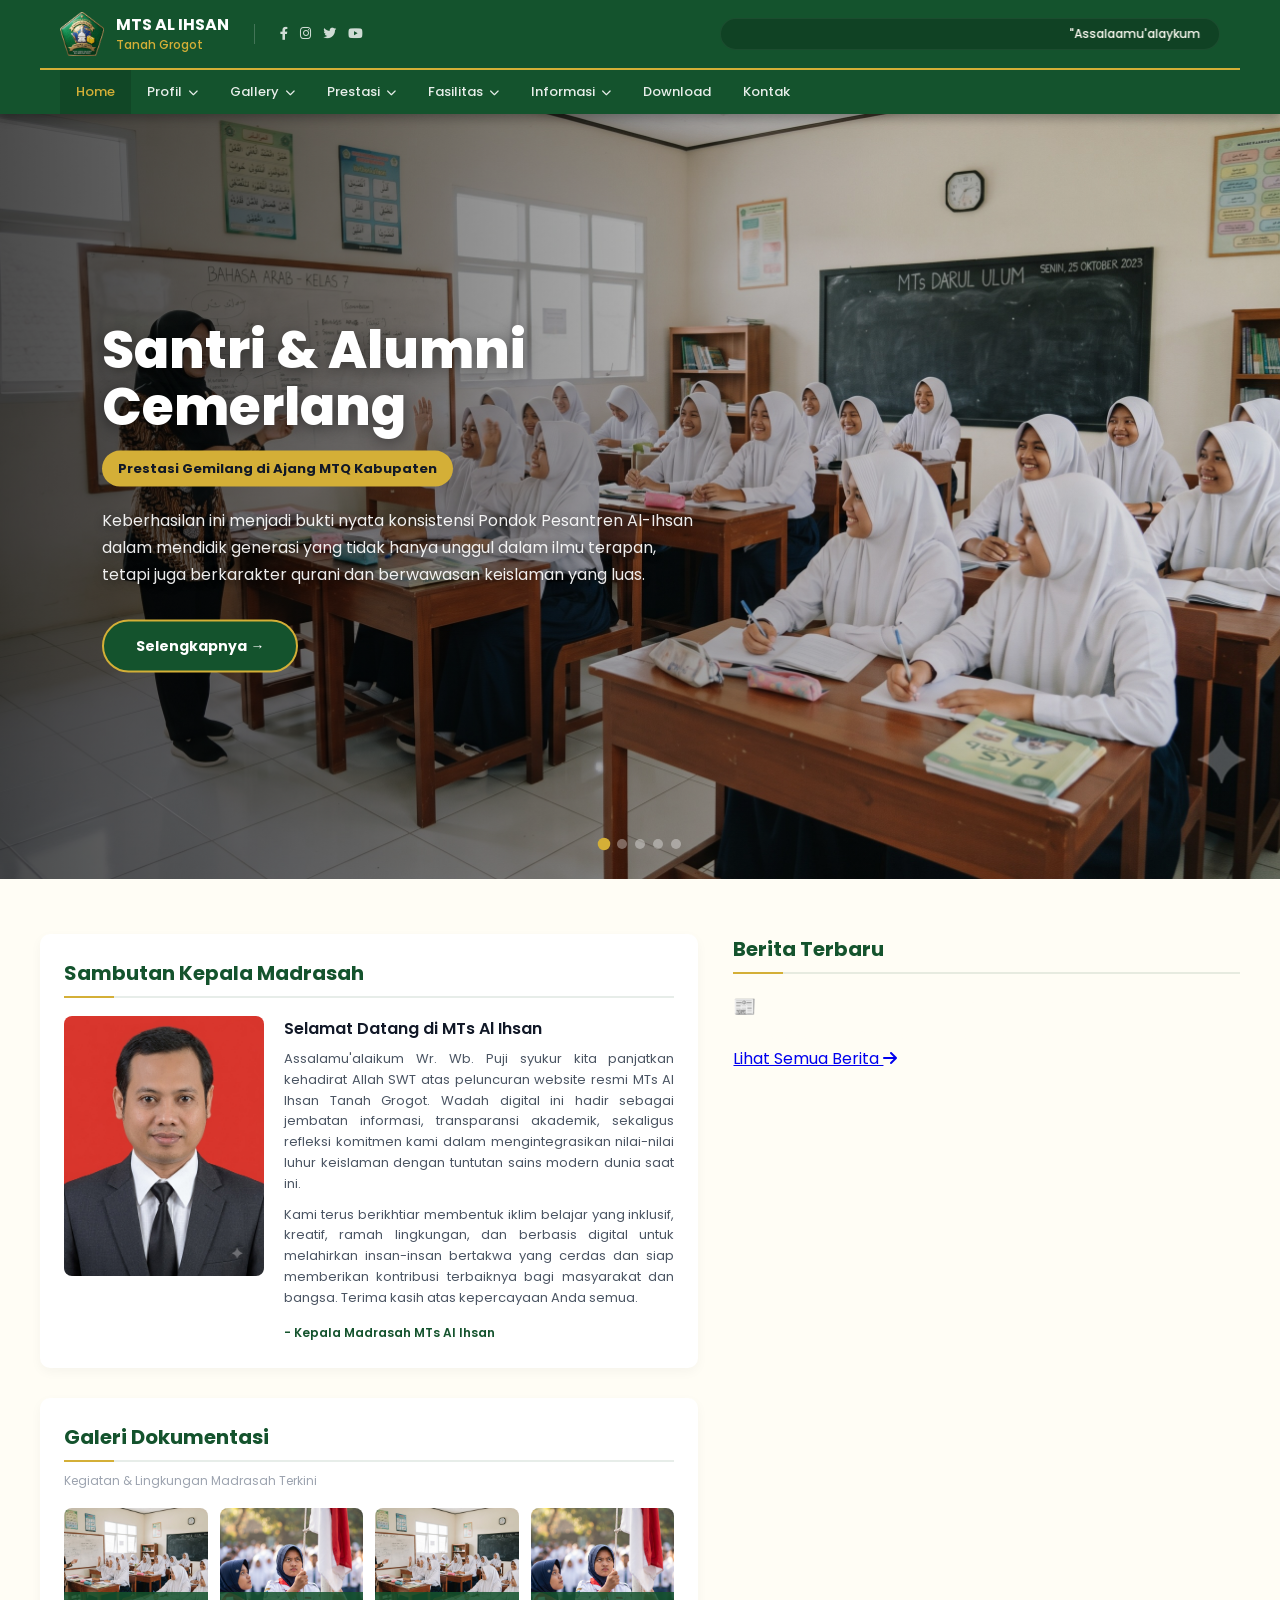
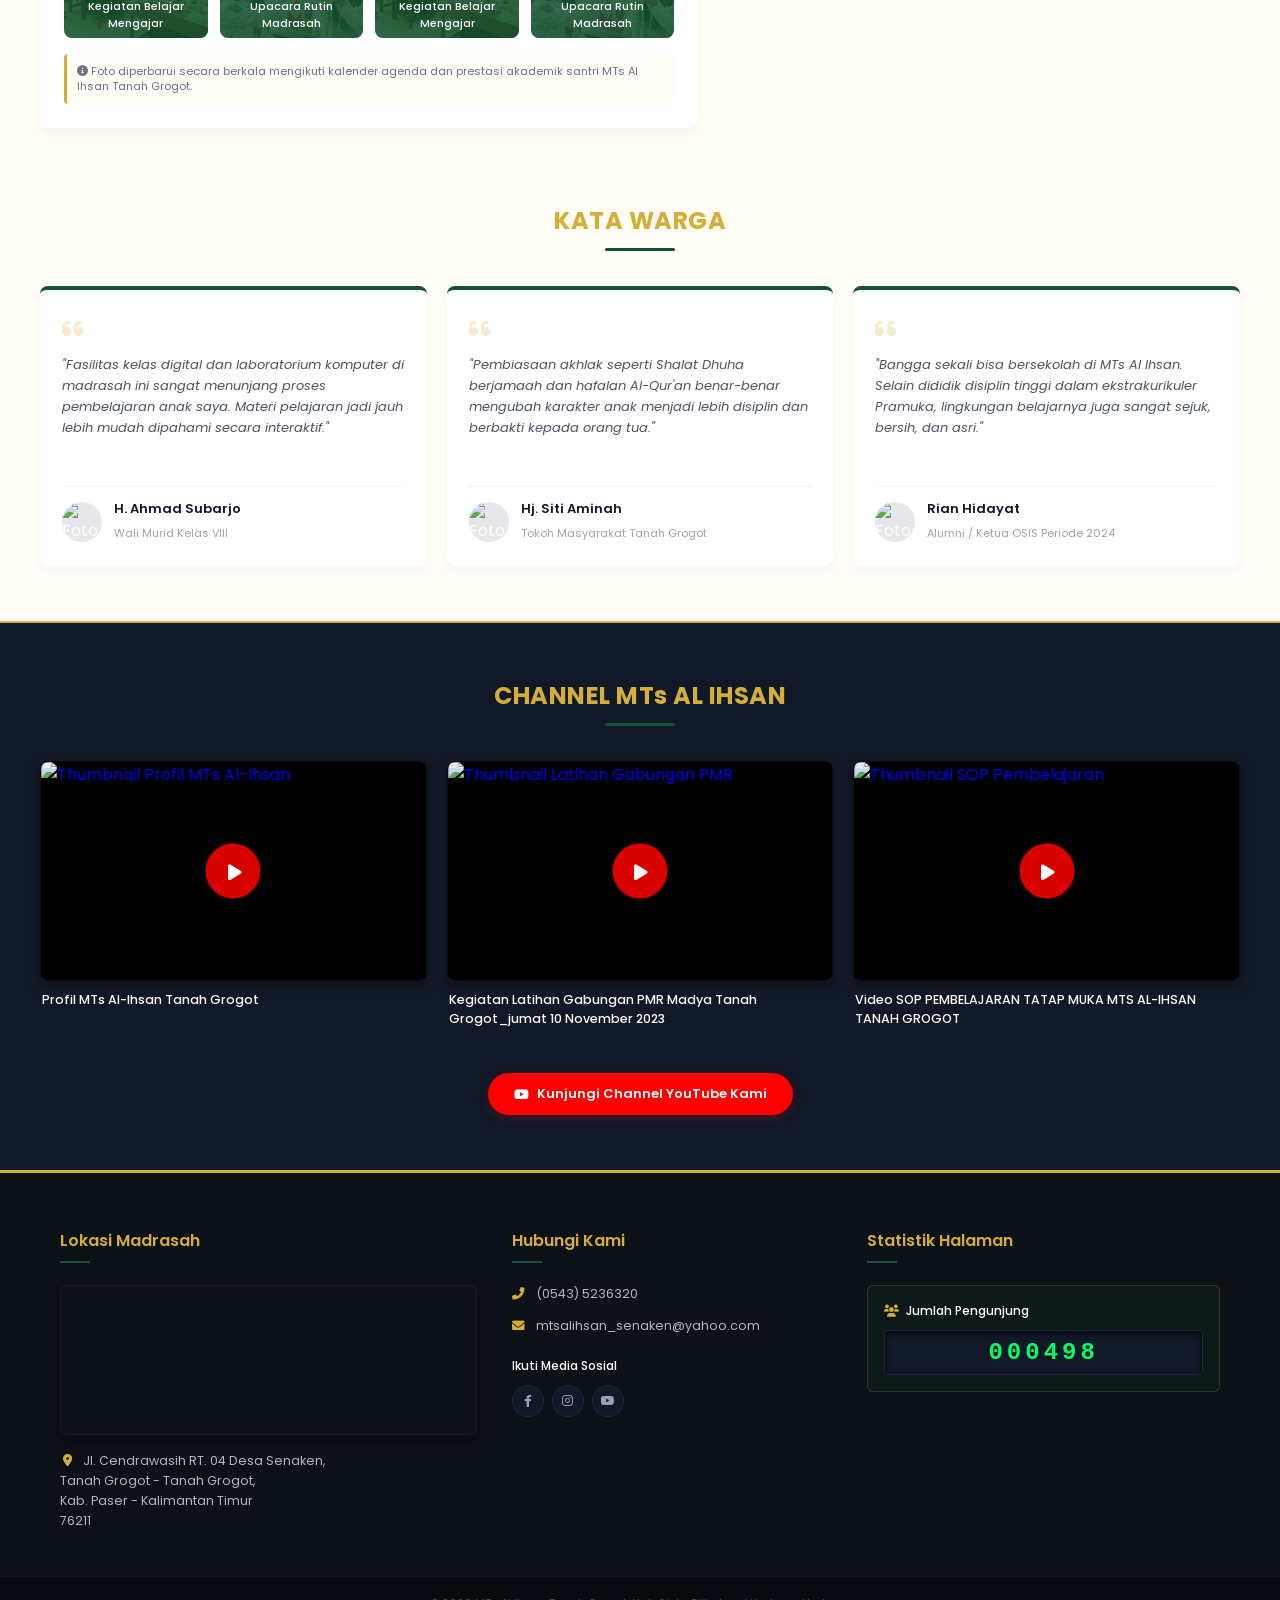
==== commit c76eb16c: "Update index.html" ====
--- a/index.html
+++ b/index.html
@@ -9,12 +9,11 @@
     <link rel="stylesheet" href="assets/css/style.css">
 </head>
 <body>
-    <!-- ======================== NAVBAR ======================== -->
     <nav class="navbar">
         <div class="navbar-top">
             <div class="navbar-left">
                 <div class="logo-area">
-                    <img src="assets/images/logo.png" alt="Logo MTs Al Ihsan" class="logo-img">
+                    <img src="assets/images//logo.png" alt="Logo MTs Al Ihsan" class="logo-img">
                     <div class="logo-text">
                         <h2>MTs Al Ihsan<br/><span>Tanah Grogot</span></h2>
                     </div>
@@ -22,322 +21,332 @@
                 <div class="social-icons">
                     <a href="#"><i class="fab fa-facebook-f"></i></a>
                     <a href="#"><i class="fab fa-instagram"></i></a>
+                    <a href="#"><i class="fab fa-twitter"></i></a>
                     <a href="#"><i class="fab fa-youtube"></i></a>
-                    <a href="#"><i class="fab fa-whatsapp"></i></a>
-                </div>
-            </div>
-
+                </div>
+            </div>
             <div class="running-text-container">
                 <marquee scrollamount="5" behavior="scroll" direction="left">
-                    "Assalaamu'alaykum warahmatullaahi wabarakaatuh. Selamat datang di platform digital resmi MTs Al Ihsan Tanah Grogot. Mengusung kebersahajaan yang dinamis, kami berkomitmen menghasilkan generasi Qur'ani, berprestasi, mandiri dan berakhlak mulia."
+                    "Assalaamu'alaykum warahmatullaahi wabarakaatuh. Selamat datang di platform digital resmi MTs Al Ihsan Tanah Grogot. Mengusung kebersahajaan yang dinamis, kami berkomitmen menghadirkan keterbukaan informasi dan layanan pendidikan yang bermutu demi melahirkan generasi unggul yang berakhlak mulia."
                 </marquee>
             </div>
         </div>
-
         <ul class="navbar-menu">
-            <li><a href="#" class="active">Beranda</a></li>
+            <li><a href="#" class="active">Home</a></li>
             <li class="dropdown">
                 <a href="#">Profil <i class="fas fa-chevron-down text-xs"></i></a>
                 <ul class="sub-menu">
                     <li><a href="#">Profil Sekolah</a></li>
-                    <li><a href="profil-guru.html">Profil Kepala Sekolah dan Guru</a></li>
+                   <li><a href="profil-guru.html">Profil Kepala Sekolah dan Guru</a></li>
                     <li><a href="#">Profil Tenaga Kependidikan</a></li>
                 </ul>
             </li>
-            <li><a href="#">Prestasi</a></li>
-            <li><a href="#">Berita</a></li>
-            <li><a href="#">Galeri</a></li>
-            <li><a href="#">Kisah Mereka</a></li>
+            <li class="dropdown">
+                <a href="#">Gallery <i class="fas fa-chevron-down text-xs"></i></a>
+                <ul class="sub-menu">
+                    <li><a href="#">Galeri Foto Kegiatan</a></li>
+                    <li><a href="#">Galeri Video</a></li>
+                </ul>
+            </li>
+            <li class="dropdown">
+                <a href="#">Prestasi <i class="fas fa-chevron-down text-xs"></i></a>
+                <ul class="sub-menu">
+                    <li><a href="#">Prestasi MTs Al Ihsan</a></li>
+                    <li><a href="#">Prestasi Guru MTs Al Ihsan</a></li>
+                </ul>
+            </li>
+            <li class="dropdown">
+                <a href="#">Fasilitas <i class="fas fa-chevron-down text-xs"></i></a>
+                <ul class="sub-menu">
+                    <li><a href="#">Sarana Infrastruktur</a></li>
+                    <li><a href="#">Sarana Pembelajaran</a></li>
+                </ul>
+            </li>
+            <li class="dropdown">
+                <a href="#">Informasi <i class="fas fa-chevron-down text-xs"></i></a>
+                <ul class="sub-menu">
+                    <li><a href="#">Agenda</a></li>
+                    <li><a href="#">Pengumuman</a></li>
+                    <li><a href="#">Berita Madrasah</a></li>
+                </ul>
+            </li>
+            <li><a href="#">Download</a></li>
             <li><a href="#">Kontak</a></li>
-            <li><a href="#" class="btn-ppdb">PPDB 2026</a></li>
         </ul>
     </nav>
-
-    <!-- ======================== HERO SLIDER ======================== -->
     <section class="hero-slider-container">
-        <div class="slider-wrapper" id="sliderWrapper">
-            <div class="slide-item">
-                <div class="hero-content">
-                    <span class="hero-label">WEBSITE RESMI</span>
-                    <h1>MTs Al Ihsan<br/>Tanah Grogot</h1>
-                    <p class="hero-subtitle">Prestasi • Mandiri • Agamis</p>
-                    <p class="hero-description">
-                        Membentuk generasi Qur'ani, berprestasi, mandiri dan berakhlak mulia.
-                    </p>
-                    <a href="#tentang-kami" class="btn-hero">Jelajahi MTs Al Ihsan</a>
-                </div>
-                <div class="hero-illustration">
-                    <img src="assets/images/1.jpg" alt="Gedung MTs Al Ihsan" class="hero-img">
-                </div>
-            </div>
-
-            <div class="slide-item">
-                <div class="hero-content">
-                    <span class="hero-label">PRESTASI</span>
-                    <h1>Santri & Alumni<br/>Cemerlang</h1>
-                    <p class="hero-subtitle">Gemilang di Ajang MTQ</p>
-                    <p class="hero-description">
-                        Keberhasilan nyata konsistensi dalam mendidik generasi unggul dan berkarakter Qur'an.
-                    </p>
-                    <a href="news-mtq.html" class="btn-hero">Selengkapnya →</a>
-                </div>
-                <div class="hero-illustration">
-                    <img src="assets/images/2.jpg" alt="Kegiatan Prestasi" class="hero-img">
-                </div>
-            </div>
-
-            <div class="slide-item">
-                <div class="hero-content">
-                    <span class="hero-label">KEGIATAN</span>
-                    <h1>Upacara Bendera<br/>Senin</h1>
-                    <p class="hero-subtitle">Pembentukan Karakter</p>
-                    <p class="hero-description">
-                        Menanamkan nasionalisme, kedisiplinan, dan cinta tanah air sejak dini untuk karakter yang kuat.
-                    </p>
-                    <a href="#" class="btn-hero">Selengkapnya →</a>
-                </div>
-                <div class="hero-illustration">
-                    <img src="assets/images/3.jpg" alt="Upacara Bendera" class="hero-img">
-                </div>
-            </div>
-
-            <div class="slide-item">
-                <div class="hero-content">
-                    <span class="hero-label">PEMBIASAAN</span>
-                    <h1>Karakter Islami<br/>Sejak Dini</h1>
-                    <p class="hero-subtitle">Pembentukan Akhlak Karimah</p>
-                    <p class="hero-description">
-                        Salat dhuha berjamaah, hafalan Al-Qur'an sebagai pilar akhlak santri madrasah.
-                    </p>
-                    <a href="#" class="btn-hero">Selengkapnya →</a>
-                </div>
-                <div class="hero-illustration">
-                    <img src="assets/images/4.jpg" alt="Kegiatan Islami" class="hero-img">
-                </div>
-            </div>
-        </div>
-
+        <div class="slider-wrapper" id="sliderWrapper">          
+            <div class="slide-item">
+                <div class="hero-content">
+                    <h1>Santri & Alumni Cemerlang</h1>
+                    <p class="subtitle">Prestasi Gemilang di Ajang MTQ Kabupaten</p>
+                    <p class="description">
+                        Keberhasilan ini menjadi bukti nyata konsistensi Pondok Pesantren Al-Ihsan dalam mendidik generasi yang tidak hanya unggul dalam ilmu terapan, tetapi juga berkarakter qurani dan berwawasan keislaman yang luas.
+                    </p>
+                    <a href="news-mtq.html" class="btn-more">Selengkapnya →</a>
+                </div>
+                <div class="hero-illustration">
+                    <img src="assets/images//1.jpg" alt="Kegiatan Belajar Mengajar" class="hero-img">
+                </div>
+            </div>
+            <div class="slide-item">
+                <div class="hero-content">
+                    <h1>Upacara Bendera Senin</h1>
+                    <p class="subtitle">MTs Al Ihsan Tanah Grogot</p>
+                    <p class="description">
+                        Menanamkan rasa nasionalisme, kedisiplinan, dan cinta tanah air sejak dini. Kegiatan rutin mingguan sebagai sarana pembentukan karakter dan integritas siswa MTs Al Ihsan.
+                    </p>
+                    <a href="#" class="btn-more">Selengkapnya →</a>
+                </div>
+                <div class="hero-illustration">
+                    <img src="assets/images//2.jpg" alt="Upacara Bendera Senin" class="hero-img">
+                </div>
+            </div>
+            <div class="slide-item">
+                <div class="hero-content">
+                    <h1>Pembiasaan Karakter Islami</h1>
+                    <p class="subtitle">MTs Al Ihsan Tanah Grogot</p>
+                    <p class="description">
+                        Rutinitas salat dhuha berjamaah, pembacaan Asmaul Husna, dan setoran hafalan Al-Qur'an sebagai pilar utama pembentukan akhlak karimah seluruh santri madrasah.
+                    </p>
+                    <a href="#" class="btn-more">Selengkapnya →</a>
+                </div>
+                <div class="hero-illustration">
+                    <img src="assets/images//3.jpg" alt="Pembiasaan Karakter Islami" class="hero-img">
+                </div>
+            </div>
+            <div class="slide-item">
+                <div class="hero-content">
+                    <h1>Ekstrakurikuler Pramuka</h1>
+                    <p class="subtitle">MTs Al Ihsan Tanah Grogot</p>
+                    <p class="description">
+                        Mengembangkan jiwa kepemimpinan, kemandirian, ketangkasan, dan kerja sama tim melalui gerakan kepramukaan yang aktif, kreatif, dan berprestasi di tingkat daerah.
+                    </p>
+                    <a href="#" class="btn-more">Selengkapnya →</a>
+                </div>
+                <div class="hero-illustration">
+                    <img src="assets/images/4.jpg" alt="Ekstrakurikuler Pramuka" class="hero-img">
+                </div>
+            </div>
+            <div class="slide-item">
+                <div class="hero-content">
+                    <h1>Laboratorium Komputer</h1>
+                    <p class="subtitle">MTs Al Ihsan Tanah Grogot</p>
+                    <p class="description">
+                        Fasilitas modern unit komputer mutakhir dengan akses internet cepat guna menunjang kelancaran pelaksanaan ANBK serta pembelajaran literasi digital siswa.
+                    </p>
+                    <a href="#" class="btn-more">Selengkapnya →</a>
+                </div>
+                <div class="hero-illustration">
+                    <img src="assets/images/5.jpg" alt="Laboratorium Komputer" class="hero-img">
+                </div>
+            </div>
+        </div>
         <div class="slider-dots">
             <div class="dot active"></div>
             <div class="dot"></div>
             <div class="dot"></div>
             <div class="dot"></div>
+            <div class="dot"></div>
         </div>
     </section>
-
-    <!-- ======================== TENTANG KAMI + GALERI + BERITA ======================== -->
-    <section class="main-content-section" id="tentang-kami">
-        <div class="section-container">
-            <!-- KOLOM KIRI: TENTANG KAMI -->
-            <div class="column-left-wrapper">
-                <section class="tentang-kami-section">
-                    <div class="tentang-header">
-                        <h2>TENTANG KAMI</h2>
-                        <p>MTs Al Ihsan Tanah Grogot</p>
-                    </div>
-
-                    <div class="tentang-flex">
-                        <img src="assets/images/sekolah.jpg" alt="Gedung Sekolah MTs Al Ihsan" class="tentang-image">
-                        <div class="tentang-content">
-                            <h3>MTs Al Ihsan Tanah Grogot</h3>
+<section class="main-content-section">
+		<div class="section-container">
+        <!-- KOLOM KIRI -->
+			<div class="column-left-wrapper">
+				<section class="welcome-box-container">
+                    <h2 class="content-title">Sambutan Kepala Madrasah</h2>
+                    <div class="welcome-flex">
+                        <img src="assets/images//kepala-madrasah.jpg" alt="Foto Kepala Madrasah" class="welcome-avatar">
+                        <div class="welcome-body-text">
+                            <h3>Selamat Datang di MTs Al Ihsan</h3>
                             <p>
-                                MTs Al Ihsan Tanah Grogot berkomitmen untuk memberikan pendidikan berkualitas dengan berlandaskan nilai-nilai Islam. Kami berusaha menciptakan generasi yang tidak hanya unggul dalam ilmu terapan, tetapi juga berkarakter quran, berprestasi, mandiri dan siap menghadapi masa depan.
+                                Assalamu'alaikum Wr. Wb. Puji syukur kita panjatkan kehadirat Allah SWT atas peluncuran website resmi MTs Al Ihsan Tanah Grogot. Wadah digital ini hadir sebagai jembatan informasi, transparansi akademik, sekaligus refleksi komitmen kami dalam mengintegrasikan nilai-nilai luhur keislaman dengan tuntutan sains modern dunia saat ini.
                             </p>
                             <p>
-                                Kami terus berinovasi dan berkembang untuk melahirkan insan-insan bertakwa yang cerdas, berakhlak mulia, dan siap berkontribusi bagi bangsa dan agama.
+                                Kami terus berikhtiar membentuk iklim belajar yang inklusif, kreatif, ramah lingkungan, dan berbasis digital untuk melahirkan insan-insan bertakwa yang cerdas dan siap memberikan kontribusi terbaiknya bagi masyarakat dan bangsa. Terima kasih atas kepercayaan Anda semua.
                             </p>
-                            <a href="#" class="btn-selengkapnya">Selengkapnya →</a>
+                            <span class="signature">- Kepala Madrasah MTs Al Ihsan</span>
                         </div>
                     </div>
+                </section>		
+				<section class="gallery-box-container">
+									<h2 class="content-title">Galeri Dokumentasi</h2>
+									<p class="gallery-subtitle">Kegiatan & Lingkungan Madrasah Terkini</p>	
+									<div class="gallery-photo-grid">
+										<div class="gallery-card">
+											<img src="assets/images/1.jpg" alt="Dokumentasi Kegiatan Siswa 1">
+											<div class="gallery-caption">Kegiatan Belajar Mengajar</div>
+										</div>
+										<div class="gallery-card">
+											<img src="assets/images/2.jpg" alt="Dokumentasi Kegiatan Siswa 2">
+											<div class="gallery-caption">Upacara Rutin Madrasah</div>
+										</div>
+										<div class="gallery-card">
+											<img src="assets/images/1.jpg" alt="Dokumentasi Kegiatan Siswa 1">
+											<div class="gallery-caption">Kegiatan Belajar Mengajar</div>
+										</div>
+										<div class="gallery-card">
+											<img src="assets/images/2.jpg" alt="Dokumentasi Kegiatan Siswa 2">
+											<div class="gallery-caption">Upacara Rutin Madrasah</div>
+										</div>
+									</div>
+									<div class="gallery-info-text">
+										<p><i class="fas fa-info-circle"></i> Foto diperbarui secara berkala mengikuti kalender agenda dan prestasi akademik santri MTs Al Ihsan Tanah Grogot.</p>
+									</div>
+								</section>
+				</div>
+			  <div class="column-right-wrapper">
 
-                    <!-- SAMBUTAN KEPALA MADRASAH -->
-                    <div class="sambutan-section">
-                        <h3 class="content-title">Sambutan Kepala Madrasah</h3>
-                        <div class="sambutan-wrapper">
-                            <img src="assets/images/kepala-madrasah.jpg" alt="Foto Kepala Madrasah" class="sambutan-avatar">
-                            <div class="sambutan-text">
-                                <p>
-                                    Assalamu'alaikum Wr. Wb. Puji syukur kita panjatkan kehadirat Allah SWT atas peluncuran website resmi MTs Al Ihsan Tanah Grogot. Platform digital ini hadir sebagai jendela informasi dan komunikasi kami dengan masyarakat.
-                                </p>
-                                <p>
-                                    Kami berkomitmen untuk terus meningkatkan kualitas pendidikan dan membentuk karakter siswa yang bertakwa, cerdas, dan mandiri.
-                                </p>
-                                <span class="sambutan-signature">- H. Bahauddin, S.Ag., M.Pd.<br/>Kepala Madrasah</span>
-                            </div>
+                    <section class="berita-section">
+                <h2 class="content-title">Berita Terbaru</h2>
+
+                <div id="beritaContainer"></div>
+				<div class="berita-footer">
+    <a href="berita.html" class="btn-semua-berita">
+        Lihat Semua Berita
+        <i class="fas fa-arrow-right"></i>
+    </a>
+</div>
+</section>
+        </div>
+    </div>
+</section>
+    <section class="kata-warga-section">
+        <div class="kata-warga-container">
+            <h2 class="warga-title">KATA WARGA</h2>
+            
+            <div class="warga-grid">
+                <div class="warga-card">
+                    <div class="quote-icon"><i class="fas fa-quote-left"></i></div>
+                    <p class="warga-text">
+                        "Fasilitas kelas digital dan laboratorium komputer di madrasah ini sangat menunjang proses pembelajaran anak saya. Materi pelajaran jadi jauh lebih mudah dipahami secara interaktif."
+                    </p>
+                    <div class="warga-profile">
+                        <img src="assets/images/user1.jpg" alt="Foto Wali Murid" class="warga-avatar-img">
+                        <div class="warga-info-meta">
+                            <h4>H. Ahmad Subarjo</h4>
+                            <span>Wali Murid Kelas VIII</span>
                         </div>
                     </div>
-                </section>
-            </div>
-
-            <!-- KOLOM KANAN: GALERI + BERITA + KATA WARGA -->
-            <div class="column-right-wrapper">
-                <!-- GALERI DOKUMENTASI -->
-                <section class="gallery-section">
-                    <h2 class="content-title">GALERI DOKUMENTASI</h2>
-                    <p class="gallery-subtitle">Kegiatan & Lingkungan Madrasah Terkini</p>
-                    <div class="gallery-grid">
-                        <div class="gallery-item">
-                            <img src="assets/images/1.jpg" alt="Dokumentasi 1">
+                </div>
+                <div class="warga-card">
+                    <div class="quote-icon"><i class="fas fa-quote-left"></i></div>
+                    <p class="warga-text">
+                        "Pembiasaan akhlak seperti Shalat Dhuha berjamaah dan hafalan Al-Qur'an benar-benar mengubah karakter anak menjadi lebih disiplin dan berbakti kepada orang tua."
+                    </p>
+                    <div class="warga-profile">
+                        <img src="assets/images/user2.jpg" alt="Foto Tokoh Masyarakat" class="warga-avatar-img">
+                        <div class="warga-info-meta">
+                            <h4>Hj. Siti Aminah</h4>
+                            <span>Tokoh Masyarakat Tanah Grogot</span>
                         </div>
-                        <div class="gallery-item">
-                            <img src="assets/images/2.jpg" alt="Dokumentasi 2">
+                    </div>
+                </div>
+                <div class="warga-card">
+                    <div class="quote-icon"><i class="fas fa-quote-left"></i></div>
+                    <p class="warga-text">
+                        "Bangga sekali bisa bersekolah di MTs Al Ihsan. Selain dididik disiplin tinggi dalam ekstrakurikuler Pramuka, lingkungan belajarnya juga sangat sejuk, bersih, dan asri."
+                    </p>
+                    <div class="warga-profile">
+                        <img src="assets/images/user3.jpg" alt="Foto Alumni" class="warga-avatar-img">
+                        <div class="warga-info-meta">
+                            <h4>Rian Hidayat</h4>
+                            <span>Alumni / Ketua OSIS Periode 2024</span>
                         </div>
-                        <div class="gallery-item">
-                            <img src="assets/images/3.jpg" alt="Dokumentasi 3">
-                        </div>
-                        <div class="gallery-item">
-                            <img src="assets/images/4.jpg" alt="Dokumentasi 4">
-                        </div>
-                    </div>
-                    <div class="gallery-footer">
-                        <a href="#" class="btn-gallery">Lihat Galeri Lengkap →</a>
-                    </div>
-                </section>
-
-                <!-- BERITA TERBARU -->
-                <section class="berita-section">
-                    <h2 class="content-title">BERITA TERBARU</h2>
-                    <div class="berita-grid" id="beritaContainer">
-                        <div class="berita-loading">Memuat berita...</div>
-                    </div>
-                    <div class="berita-footer">
-                        <a href="berita.html" class="btn-semua-berita">Lihat Semua Berita →</a>
-                    </div>
-                </section>
-
-                <!-- KATA WARGA -->
-                <section class="kata-warga-compact">
-                    <h2 class="content-title">KATA WARGA</h2>
-                    <div class="warga-compact-grid">
-                        <div class="warga-item">
-                            <img src="assets/images/user1.jpg" alt="Ibu Siti Asiyah" class="warga-avatar">
-                            <p class="warga-quote">"MTs Al Ihsan bukan hanya tempat belajar, tapi tempat membentuk karakter dan masa depan."</p>
-                            <h4>Ibu Siti Asiyah</h4>
-                            <span>Wali Murid</span>
-                        </div>
-                        <div class="warga-item">
-                            <img src="assets/images/user2.jpg" alt="M. Rifki" class="warga-avatar">
-                            <p class="warga-quote">"Saya bangga belajar di MTs Al Ihsan, disini saya merasakan pembelajaran yang bermakna."</p>
-                            <h4>M. Rifki</h4>
-                            <span>Siswa Kelas IX</span>
-                        </div>
-                        <div class="warga-item">
-                            <img src="assets/images/user3.jpg" alt="H. Fauzan" class="warga-avatar">
-                            <p class="warga-quote">"Guru-guru MTs Al Ihsan sangat dedicated dalam membimbing siswa menuju kesuksesan."</p>
-                            <h4>H. Ahmad Fauzan</h4>
-                            <span>Alumni 2018</span>
-                        </div>
-                    </div>
-                    <div class="warga-footer">
-                        <a href="#" class="btn-kisah">Bagaikan Kisah Saya →</a>
-                    </div>
-                </section>
+                    </div>
+                </div>
             </div>
         </div>
     </section>
-
-    <!-- ======================== CHANNEL YOUTUBE ======================== -->
     <section class="youtube-section">
         <div class="youtube-container">
             <h2 class="youtube-title">CHANNEL MTs AL IHSAN</h2>
-            <p class="youtube-subtitle">Ikuti konten edukatif dan inspiratif kami</p>
-            
-            <div class="video-grid">
-                <div class="video-item">
-                    <a href="https://www.youtube.com/watch?v=JT0IigsUU_0" target="_blank" class="video-link">
-                        <img src="assets/images/thumbnail1.jpg" alt="Profil MTs Al Ihsan" class="video-thumb">
-                        <div class="video-overlay">
-                            <i class="fas fa-play"></i>
-                        </div>
-                        <span class="video-duration">5:21</span>
+                       <div class="video-row-3col">              
+                <div class="video-card">
+                    <a href="https://www.youtube.com/watch?v=JT0IigsUU_0" target="_blank" class="video-thumbnail-wrapper">
+                        <img src="assets/images/thumbnail1.jpg" alt="Thumbnail Profil MTs Al-Ihsan" class="video-thumb-img">
+                        <div class="play-overlay-btn"><i class="fas fa-play"></i></div>
                     </a>
-                    <h3>Profil MTs Al Ihsan Tanah Grogot</h3>
-                </div>
+                    <div class="video-info">
+                        <h3>Profil MTs Al-Ihsan Tanah Grogot</h3>
+                    </div>
+                </div>
+                <div class="video-card">
+                    <a href="https://www.youtube.com/watch?v=P1K-mRsX484" target="_blank" class="video-thumbnail-wrapper">
+                        <img src="assets/images/thumbnail2.jpg" alt="Thumbnail Latihan Gabungan PMR" class="video-thumb-img">
+                        <div class="play-overlay-btn"><i class="fas fa-play"></i></div>
+                    </a>
+                    <div class="video-info">
+                        <h3>Kegiatan Latihan Gabungan PMR Madya Tanah Grogot_jumat 10 November 2023</h3>
+                    </div>
+                </div>
+                <div class="video-card">
+                    <a href="https://www.youtube.com/watch?v=JT0IigsUU_0" target="_blank" class="video-thumbnail-wrapper">
+                        <img src="assets/images/thumbnail3.jpg" alt="Thumbnail SOP Pembelajaran" class="video-thumb-img">
+                        <div class="play-overlay-btn"><i class="fas fa-play"></i></div>
+                    </a>
+                    <div class="video-info">
+                        <h3>Video SOP PEMBELAJARAN TATAP MUKA MTS AL-IHSAN TANAH GROGOT</h3>
+                    </div>
+                </div>
+            </div>
+            <div class="youtube-btn-container">
+                <a href="https://www.youtube.com/@mtsal-ihsantanahgrogot" target="_blank" class="btn-youtube">
+                    <i class="fab fa-youtube"></i> Kunjungi Channel YouTube Kami
+                </a>
+            </div>
+        </div>
+    </section>
+    <footer class="main-footer">
+        <div class="footer-top-container">
+            <div class="footer-column column-address">
+                <h3>Lokasi Madrasah</h3>         
+                <div class="google-map-wrapper">
+                    <iframe src="https://www.google.com/maps/embed?pb=!1m18!1m12!1m3!1d3988.9220964175654!2d116.2166943!3d-1.8540448!2m3!1f0!2f0!3f0!3m2!1i1024!2i768!4f13.1!3m3!1m2!1s0x2df16a7592cf1a2d%3A0xe1039870ab2c47ab!2sJl.%20Senaken%2C%20Jone%2C%20Kec.%20Tanah%20Grogot%2C%20Kabupaten%20Paser%2C%20Kalimantan%20Timur%2076251!5e0!3m2!1sid!2sid!4v1719999999999" width="100%" height="100%" style="border:0;" allowfullscreen="" loading="lazy" referrerpolicy="no-referrer-when-downgrade"></iframe>
+                </div>
+                <p class="address-detail">
+                    <i class="fas fa-map-marker-alt"></i> 
+                    Jl. Cendrawasih RT. 04 Desa Senaken,<br>
+                    Tanah Grogot - Tanah Grogot,<br>
+                    Kab. Paser - Kalimantan Timur<br>
+                    76211
+                </p>
+            </div>
 
-                <div class="video-item">
-                    <a href="https://www.youtube.com/watch?v=P1K-mRsX484" target="_blank" class="video-link">
-                        <img src="assets/images/thumbnail2.jpg" alt="Kegiatan Pesantren" class="video-thumb">
-                        <div class="video-overlay">
-                            <i class="fas fa-play"></i>
-                        </div>
-                        <span class="video-duration">4:35</span>
-                    </a>
-                    <h3>Kegiatan Pesantren Kelas Ramadhan 2026</h3>
-                </div>
-
-                <div class="video-item">
-                    <a href="https://www.youtube.com/watch?v=JT0IigsUU_0" target="_blank" class="video-link">
-                        <img src="assets/images/thumbnail3.jpg" alt="Prestasi MTs" class="video-thumb">
-                        <div class="video-overlay">
-                            <i class="fas fa-play"></i>
-                        </div>
-                        <span class="video-duration">3:42</span>
-                    </a>
-                    <h3>Prestasi MTs Al Ihsan Tahun 2026</h3>
-                </div>
-            </div>
-
-            <div class="youtube-footer">
-                <a href="https://www.youtube.com/@mtsal-ihsantanahgrogot" target="_blank" class="btn-youtube">
-                    <i class="fab fa-youtube"></i> Kunjungi Channel YouTube
-                </a>
-            </div>
-        </div>
-    </section>
-
-    <!-- ======================== FOOTER ======================== -->
-    <footer class="main-footer">
-        <div class="footer-content">
-            <div class="footer-column">
-                <img src="assets/images/logo.png" alt="Logo" class="footer-logo">
-                <h3>MTs AL IHSAN<br/>TANAH GROGOT</h3>
-                <p>Membentuk generasi berkualitas, berprestasi, mandiri dan berakhlak mulia.</p>
-                <div class="footer-social">
-                    <a href="#"><i class="fab fa-facebook-f"></i></a>
-                    <a href="#"><i class="fab fa-instagram"></i></a>
-                    <a href="#"><i class="fab fa-youtube"></i></a>
-                    <a href="#"><i class="fab fa-whatsapp"></i></a>
-                </div>
-            </div>
-
-            <div class="footer-column">
-                <h3>Tautan Cepat</h3>
-                <ul>
-                    <li><a href="#">Beranda</a></li>
-                    <li><a href="#">Profil</a></li>
-                    <li><a href="#">Prestasi</a></li>
-                    <li><a href="#">Berita</a></li>
-                    <li><a href="#">Galeri</a></li>
-                </ul>
-            </div>
-
-            <div class="footer-column">
-                <h3>Kontak Kami</h3>
-                <p><i class="fas fa-map-marker-alt"></i> Jl. Cendrawasih RT. 04 Desa Senaken, Tanah Grogot, Kab. Paser - Kalimantan Timur 76211</p>
-                <p><i class="fas fa-phone"></i> (0543) 21050</p>
-                <p><i class="fas fa-envelope"></i> mtsalihsan_senaken@gmail.com</p>
-            </div>
-
-            <div class="footer-column">
-                <h3>Jam Operasional</h3>
-                <p><strong>Senin - Jumat:</strong> 07:00 - 15:30 WITAssembly</p>
-                <p><strong>Sabtu:</strong> 07:00 - 12:00 WITA</p>
-                <p style="margin-top: 15px;">
-                    <img src="assets/images/qr-ppdb.png" alt="QR PPDB" style="width: 80px; height: 80px;">
-                </p>
-                <p style="font-size: 11px; color: #999;">PPDB 2026</p>
-            </div>
-        </div>
-
-        <div class="footer-bottom">
-            <p>© 2026 MTs Al Ihsan Tanah Grogot. Hak Cipta Dilindungi Undang-Undang.</p>
+            <div class="footer-column column-contact">
+                <h3>Hubungi Kami</h3>
+                <ul class="contact-list">
+                    <li><i class="fas fa-phone-alt"></i> (0543) 5236320</li>
+                    <li><i class="fas fa-envelope"></i> mtsalihsan_senaken@yahoo.com</li>
+                </ul>
+                <div class="footer-social-box">
+                    <h4>Ikuti Media Sosial</h4>
+                    <div class="footer-social-links">
+                        <a href="#"><i class="fab fa-facebook-f"></i></a>
+                        <a href="#"><i class="fab fa-instagram"></i></a>
+                        <a href="#"><i class="fab fa-youtube"></i></a>
+                    </div>
+                </div>
+            </div>
+            <div class="footer-column column-visitor">
+                <h3>Statistik Halaman</h3>
+                <div class="visitor-counter-box">
+                    <h4><i class="fas fa-users"></i> Jumlah Pengunjung</h4>
+                    <div class="counter-display" id="visitorNumber">000026</div>
+                </div>
+            </div>
+        </div>
+        <div class="footer-bottom-copyright">
+            <div class="copyright-container">
+                <p>© 2026 MTs Al Ihsan Tanah Grogot. Hak Cipta Dilindungi Undang-Undang.</p>
+            </div>
         </div>
     </footer>
-
-    <!-- ======================== SCRIPTS ======================== -->
-    <script src="assets/js/config.js"></script>
-    <script src="assets/js/api.js"></script>
-    <script src="assets/js/modules/slider.js"></script>
-    <script src="assets/js/modules/berita.js"></script>
-</body>
-</html>
+<script src="assets/js/config.js"></script>
+<script src="assets/js/api.js"></script>
+<script src="assets/js/modules/slider.js"></script>
+<script src="assets/js/modules/berita.js"></script>
+<script src="assets/js/counter.js"></script>
+    </body>
+</html> 
--- a/assets/css/style.css
+++ b/assets/css/style.css
@@ -27,7 +27,7 @@
     display: flex;
     justify-content: space-between;
     align-items: center;
-    padding: 15px 20px;
+    padding: 12px 20px;
     border-bottom: 2px solid #D4AF37; /* Aksen Emas */
     width: 100%;
 }
@@ -45,14 +45,14 @@
 }
 
 .logo-img {
-    width: 48px;
-    height: 48px;
+    width: 44px;
+    height: 44px;
     object-fit: contain;
 }
 
 .logo-text h2 {
     color: #FFFFFF;
-    font-size: 18px;
+    font-size: 16px;
     font-weight: 700;
     line-height: 1.2;
     text-transform: uppercase;
@@ -60,7 +60,7 @@
 
 .logo-text h2 span {
     color: #D4AF37;
-    font-size: 14px;
+    font-size: 12px;
     font-weight: 500;
     text-transform: capitalize;
 }
@@ -74,7 +74,7 @@
 
 .social-icons a {
     color: rgba(255, 255, 255, 0.8);
-    font-size: 14px;
+    font-size: 13px;
 }
 
 .social-icons a:hover {
@@ -93,7 +93,7 @@
 
 .running-text-container marquee {
     color: #FFFDF5;
-    font-size: 13px;
+    font-size: 12px;
     font-weight: 500;
     display: block;
 }
@@ -114,10 +114,10 @@
 
 .navbar-menu > li > a {
     display: block;
-    padding: 14px 20px;
+    padding: 12px 16px;
     color: rgba(255, 255, 255, 0.9);
     text-decoration: none;
-    font-size: 14px;
+    font-size: 13px;
     font-weight: 500;
 }
 
@@ -138,7 +138,7 @@
     left: 0;
     background-color: #14532D;
     list-style: none;
-    min-width: 220px;
+    min-width: 200px;
     box-shadow: 0 4px 15px rgba(0, 0, 0, 0.2);
     border-top: 3px solid #D4AF37;
     opacity: 0;
@@ -150,10 +150,10 @@
 
 .sub-menu li a {
     display: block;
-    padding: 11px 20px;
+    padding: 10px 18px;
     color: #FFFFFF;
     text-decoration: none;
-    font-size: 13px;
+    font-size: 12px;
     border-bottom: 1px solid rgba(255, 255, 255, 0.05);
 }
 
@@ -175,9 +175,10 @@
 .hero-slider-container {
     position: relative;
     width: 100%;
-    height: 90vh;
+    height: 85vh;
     overflow: hidden;
     background: #000;
+    min-height: 500px;
 }
 
 .slider-wrapper {
@@ -188,9 +189,10 @@
 
 .slide-item {
     min-width: 100%;
-    height: 90vh;
+    height: 85vh;
     position: relative;
     overflow: hidden;
+    min-height: 500px;
 }
 
 .hero-illustration {
@@ -224,17 +226,17 @@
     left: 8%;
     top: 50%;
     transform: translateY(-50%);
-    width: 620px;
-    max-width: 90%;
+    width: 600px;
+    max-width: 85%;
     z-index: 10;
 }
 
 .hero-content h1 {
-    font-size: 58px;
-    line-height: 1.05;
+    font-size: 52px;
+    line-height: 1.1;
     font-weight: 800;
     color: #fff;
-    margin-bottom: 18px;
+    margin-bottom: 16px;
     text-shadow: 0 3px 15px rgba(0, 0, 0, .45);
 }
 
@@ -242,24 +244,24 @@
     display: inline-block;
     background: #D4AF37;
     color: #111827;
-    padding: 8px 18px;
+    padding: 8px 16px;
     border-radius: 30px;
-    font-size: 15px;
+    font-size: 13px;
     font-weight: 700;
-    margin-bottom: 24px;
+    margin-bottom: 20px;
 }
 
 .hero-content .description {
-    font-size: 18px;
-    line-height: 1.8;
+    font-size: 16px;
+    line-height: 1.7;
     color: rgba(255, 255, 255, .92);
-    margin-bottom: 35px;
+    margin-bottom: 32px;
     text-shadow: 0 2px 10px rgba(0, 0, 0, .45);
 }
 
 .btn-more {
     display: inline-block;
-    padding: 16px 34px;
+    padding: 14px 32px;
     border-radius: 50px;
     text-decoration: none;
     background: #14532D;
@@ -267,6 +269,7 @@
     font-weight: 700;
     border: 2px solid #D4AF37;
     transition: 0.3s;
+    font-size: 14px;
 }
 
 .btn-more:hover {
@@ -278,16 +281,16 @@
 .slider-dots {
     position: absolute;
     left: 50%;
-    bottom: 35px;
+    bottom: 30px;
     transform: translateX(-50%);
     display: flex;
-    gap: 10px;
+    gap: 8px;
     z-index: 20;
 }
 
 .dot {
-    width: 12px;
-    height: 12px;
+    width: 10px;
+    height: 10px;
     border-radius: 50%;
     background: rgba(255, 255, 255, .35);
     cursor: pointer;
@@ -305,7 +308,7 @@
 
 .prestasi-home {
     background: #FFFDF5;
-    padding: 55px 20px;
+    padding: 50px 20px;
 }
 
 .prestasi-container {
@@ -317,20 +320,20 @@
     display: flex;
     justify-content: space-between;
     align-items: flex-end;
-    margin-bottom: 28px;
+    margin-bottom: 30px;
     gap: 20px;
 }
 
 .prestasi-header h2 {
-    font-size: 30px;
+    font-size: 28px;
     color: #14532D;
     font-weight: 700;
-    margin-bottom: 8px;
+    margin-bottom: 0;
 }
 
 .prestasi-header p {
     color: #6b7280;
-    font-size: 14px;
+    font-size: 13px;
 }
 
 .btn-prestasi {
@@ -338,9 +341,9 @@
     background: #14532D;
     color: #fff;
     text-decoration: none;
-    padding: 12px 24px;
+    padding: 11px 22px;
     border-radius: 30px;
-    font-size: 14px;
+    font-size: 13px;
     font-weight: 600;
     border: 2px solid #D4AF37;
     transition: 0.3s;
@@ -352,28 +355,28 @@
 }
 
 #prestasiHomeCard {
-    min-height: 280px;
+    min-height: 260px;
 }
 
 .prestasi-card {
     display: grid;
-    grid-template-columns: 360px 1fr;
-    gap: 35px;
+    grid-template-columns: 340px 1fr;
+    gap: 30px;
     background: #fff;
-    border-radius: 14px;
+    border-radius: 12px;
     overflow: hidden;
-    box-shadow: 0 8px 25px rgba(0, 0, 0, .08);
+    box-shadow: 0 6px 20px rgba(0, 0, 0, .06);
 }
 
 .prestasi-card img {
     width: 100%;
     height: 100%;
-    min-height: 280px;
+    min-height: 260px;
     object-fit: cover;
 }
 
 .prestasi-body {
-    padding: 35px;
+    padding: 30px;
     display: flex;
     flex-direction: column;
     justify-content: center;
@@ -383,29 +386,32 @@
     display: inline-block;
     background: #D4AF37;
     color: #111827;
+    font-size: 11px;
+    font-weight: 700;
+    padding: 5px 12px;
+    border-radius: 20px;
+    margin-bottom: 16px;
+    width: fit-content;
+}
+
+.prestasi-body h3 {
+    font-size: 26px;
+    color: #14532D;
+    margin-bottom: 8px;
+    line-height: 1.3;
+}
+
+.prestasi-meta {
+    color: #888;
+    margin-bottom: 16px;
     font-size: 12px;
-    font-weight: 700;
-    padding: 6px 14px;
-    border-radius: 20px;
-    margin-bottom: 18px;
-}
-
-.prestasi-body h3 {
-    font-size: 30px;
-    color: #14532D;
-    margin-bottom: 10px;
-}
-
-.prestasi-meta {
-    color: #777;
-    margin-bottom: 20px;
-    font-size: 14px;
 }
 
 .prestasi-body p {
     color: #555;
-    line-height: 1.8;
-    margin-bottom: 25px;
+    line-height: 1.7;
+    margin-bottom: 22px;
+    font-size: 14px;
 }
 
 .btn-detail-prestasi {
@@ -413,9 +419,10 @@
     background: #14532D;
     color: #fff;
     text-decoration: none;
-    padding: 12px 24px;
+    padding: 11px 22px;
     border-radius: 30px;
     transition: 0.3s;
+    font-size: 13px;
 }
 
 .btn-detail-prestasi:hover {
@@ -426,7 +433,7 @@
 .prestasi-loading {
     background: #fff;
     border-radius: 12px;
-    padding: 80px;
+    padding: 60px 20px;
     text-align: center;
     color: #999;
 }
@@ -434,7 +441,7 @@
 /* ========== TATA LETAK STRUKTUR KOLOM SEJAJAR ========== */
 .main-content-section {
     background-color: #FFFDF5;
-    padding: 60px 20px;
+    padding: 55px 20px;
     width: 100%;
 }
 
@@ -443,27 +450,28 @@
     margin: 0 auto;
     display: grid;
     grid-template-columns: 1.3fr 1fr;
-    gap: 40px;
+    gap: 35px;
     align-items: stretch;
 }
 
 .column-left-wrapper {
     display: flex;
     flex-direction: column;
-    gap: 35px;
+    gap: 30px;
 }
 
 .column-right-wrapper {
     display: flex;
     flex-direction: column;
     width: 100%;
+    gap: 30px;
 }
 
 .content-title {
-    font-size: 22px;
+    font-size: 20px;
     font-weight: 700;
     color: #14532D;
-    margin-bottom: 20px;
+    margin-bottom: 18px;
     position: relative;
     padding-bottom: 8px;
     border-bottom: 2px solid rgba(20, 83, 45, 0.1);
@@ -474,7 +482,7 @@
     position: absolute;
     bottom: -2px;
     left: 0;
-    width: 60px;
+    width: 50px;
     height: 2px;
     background-color: #D4AF37;
 }
@@ -482,9 +490,9 @@
 /* Sambutan */
 .welcome-box-container {
     background: #fff;
-    padding: 25px;
-    border-radius: 8px;
-    box-shadow: 0 4px 15px rgba(0, 0, 0, .03);
+    padding: 24px;
+    border-radius: 10px;
+    box-shadow: 0 4px 12px rgba(0, 0, 0, .04);
 }
 
 .welcome-flex {
@@ -493,62 +501,64 @@
 }
 
 .welcome-avatar {
-    width: 220px;
-    height: 280px;
+    width: 200px;
+    height: 260px;
     object-fit: cover;
     object-position: top;
-    border-radius: 10px;
+    border-radius: 8px;
     flex-shrink: 0;
 }
 
 .welcome-body-text h3 {
-    font-size: 18px;
+    font-size: 16px;
     color: #111827;
     margin-bottom: 8px;
+    font-weight: 600;
 }
 
 .welcome-body-text p {
-    font-size: 13.5px;
+    font-size: 13px;
     color: #4b5563;
     line-height: 1.6;
-    margin-bottom: 12px;
+    margin-bottom: 10px;
     text-align: justify;
 }
 
 .signature {
     font-weight: 600;
     color: #14532D;
-    font-size: 13.5px;
+    font-size: 12px;
+    margin-top: 8px;
 }
 
 /* Kotak Galery */
 .gallery-box-container {
     background-color: #FFFFFF;
-    padding: 25px;
-    border-radius: 8px;
-    box-shadow: 0 4px 15px rgba(0, 0, 0, 0.03);
+    padding: 24px;
+    border-radius: 10px;
+    box-shadow: 0 4px 12px rgba(0, 0, 0, 0.04);
     width: 100%;
     display: flex;
     flex-direction: column;
 }
 
 .gallery-subtitle {
-    font-size: 13px;
+    font-size: 12px;
     color: #9ca3af;
-    margin-top: -15px;
-    margin-bottom: 20px;
+    margin-top: -8px;
+    margin-bottom: 18px;
 }
 
 .gallery-photo-grid {
     display: grid;
     grid-template-columns: repeat(4, 1fr);
-    gap: 15px;
+    gap: 12px;
 }
 
 .gallery-card {
     position: relative;
     overflow: hidden;
-    height: 150px;
+    height: 130px;
     border-radius: 8px;
 }
 
@@ -565,14 +575,14 @@
     width: 100%;
     background: rgba(20, 83, 45, 0.85);
     color: #FFFFFF;
-    font-size: 12px;
-    padding: 8px;
+    font-size: 11px;
+    padding: 6px 8px;
     text-align: center;
     font-weight: 500;
 }
 
 .gallery-info-text {
-    margin-top: 20px;
+    margin-top: 16px;
     background-color: #FFFDF5;
     padding: 10px;
     border-radius: 4px;
@@ -580,7 +590,7 @@
 }
 
 .gallery-info-text p {
-    font-size: 12px;
+    font-size: 11px;
     color: #6b7280;
     line-height: 1.4;
 }
@@ -588,7 +598,7 @@
 /* ========== SECTION: KATA WARGA ========== */
 .kata-warga-section {
     background-color: #FFFDF5;
-    padding: 20px 20px 60px 20px;
+    padding: 20px 20px 55px 20px;
     width: 100%;
 }
 
@@ -598,18 +608,18 @@
 }
 
 .warga-title {
-    font-size: 26px;
+    font-size: 24px;
     font-weight: 700;
     color: #D4AF37;
     text-align: center;
-    margin-bottom: 40px;
-    letter-spacing: 1px;
+    margin-bottom: 35px;
+    letter-spacing: 0.5px;
 }
 
 .warga-title::after {
     content: '';
     display: block;
-    width: 80px;
+    width: 70px;
     height: 3px;
     background-color: #14532D;
     margin: 10px auto 0 auto;
@@ -619,39 +629,41 @@
 .warga-grid {
     display: grid;
     grid-template-columns: 1fr 1fr 1fr;
-    gap: 25px;
+    gap: 20px;
     width: 100%;
 }
 
 .warga-card {
     background-color: #FFFFFF;
     border-radius: 8px;
-    padding: 25px;
-    box-shadow: 0 4px 15px rgba(0, 0, 0, 0.03);
+    padding: 22px;
+    box-shadow: 0 4px 12px rgba(0, 0, 0, 0.04);
     border-top: 4px solid #14532D;
     display: flex;
     flex-direction: column;
     justify-content: space-between;
     transition: transform 0.3s ease;
+    min-height: 280px;
 }
 
 .warga-card:hover {
     transform: translateY(-3px);
-    box-shadow: 0 6px 20px rgba(0, 0, 0, 0.06);
+    box-shadow: 0 6px 16px rgba(0, 0, 0, 0.08);
 }
 
 .quote-icon {
-    color: rgba(212, 175, 55, 0.3);
-    font-size: 28px;
-    margin-bottom: 10px;
+    color: rgba(212, 175, 55, 0.25);
+    font-size: 24px;
+    margin-bottom: 8px;
 }
 
 .warga-text {
-    font-size: 13.5px;
+    font-size: 13px;
     color: #4b5563;
     line-height: 1.6;
     font-style: italic;
-    margin-bottom: 20px;
+    margin-bottom: 16px;
+    flex-grow: 1;
 }
 
 .warga-profile {
@@ -659,32 +671,32 @@
     align-items: center;
     gap: 12px;
     border-top: 1px solid rgba(0, 0, 0, 0.05);
-    padding-top: 15px;
+    padding-top: 12px;
 }
 
 .warga-avatar-img {
-    width: 45px;
-    height: 45px;
+    width: 40px;
+    height: 40px;
     border-radius: 50%;
     object-fit: cover;
     background-color: #e5e7eb;
 }
 
 .warga-info-meta h4 {
-    font-size: 14px;
+    font-size: 13px;
     font-weight: 600;
     color: #111827;
 }
 
 .warga-info-meta span {
-    font-size: 12px;
+    font-size: 11px;
     color: #9ca3af;
 }
 
 /* ========== SECTION YOUTUBE CHANNEL ========== */
 .youtube-section {
     background-color: #111827;
-    padding: 60px 20px;
+    padding: 55px 20px;
     width: 100%;
     border-top: 2px solid #D4AF37;
 }
@@ -695,18 +707,18 @@
 }
 
 .youtube-title {
-    font-size: 26px;
+    font-size: 24px;
     font-weight: 700;
     color: #D4AF37;
     text-align: center;
-    margin-bottom: 40px;
-    letter-spacing: 1px;
+    margin-bottom: 35px;
+    letter-spacing: 0.5px;
 }
 
 .youtube-title::after {
     content: '';
     display: block;
-    width: 80px;
+    width: 70px;
     height: 3px;
     background-color: #14532D;
     margin: 10px auto 0 auto;
@@ -716,7 +728,7 @@
 .video-row-3col {
     display: grid;
     grid-template-columns: 1fr 1fr 1fr;
-    gap: 25px;
+    gap: 20px;
     width: 100%;
 }
 
@@ -732,7 +744,7 @@
     height: 0;
     overflow: hidden;
     border-radius: 8px;
-    box-shadow: 0 4px 15px rgba(0, 0, 0, 0.4);
+    box-shadow: 0 4px 12px rgba(0, 0, 0, 0.3);
     border: 1px solid rgba(255, 255, 255, 0.05);
     background-color: #000;
 }
@@ -752,17 +764,17 @@
     top: 50%;
     left: 50%;
     transform: translate(-50%, -50%);
-    width: 60px;
-    height: 60px;
+    width: 55px;
+    height: 55px;
     background-color: rgba(255, 0, 0, 0.85);
     color: #FFFFFF;
     border-radius: 50%;
     display: flex;
     justify-content: center;
     align-items: center;
-    font-size: 20px;
-    padding-left: 4px;
-    box-shadow: 0 4px 15px rgba(0, 0, 0, 0.4);
+    font-size: 18px;
+    padding-left: 3px;
+    box-shadow: 0 4px 12px rgba(0, 0, 0, 0.4);
     transition: all 0.3s ease;
     z-index: 5;
 }
@@ -778,11 +790,11 @@
 }
 
 .video-info {
-    padding: 12px 2px;
+    padding: 10px 2px;
 }
 
 .video-info h3 {
-    font-size: 13.5px;
+    font-size: 12.5px;
     font-weight: 500;
     color: #FFFDF5;
     line-height: 1.5;
@@ -790,21 +802,21 @@
 
 .youtube-btn-container {
     text-align: center;
-    margin-top: 40px;
+    margin-top: 35px;
 }
 
 .btn-youtube {
     display: inline-flex;
     align-items: center;
-    gap: 10px;
+    gap: 8px;
     background-color: #ff0000;
     color: #FFFFFF;
     text-decoration: none;
-    padding: 12px 28px;
+    padding: 11px 26px;
     font-weight: 600;
-    font-size: 14.5px;
+    font-size: 13px;
     border-radius: 30px;
-    box-shadow: 0 4px 10px rgba(255, 0, 0, 0.25);
+    box-shadow: 0 4px 10px rgba(255, 0, 0, 0.2);
     transition: all 0.3s ease;
 }
 
@@ -817,7 +829,7 @@
 .main-footer {
     background-color: #0c1017;
     width: 100%;
-    padding: 60px 0 0 0;
+    padding: 55px 0 0 0;
     border-top: 3px solid #D4AF37;
 }
 
@@ -826,22 +838,22 @@
     margin: 0 auto;
     display: grid;
     grid-template-columns: 1.3fr 1fr 1.1fr;
-    gap: 40px;
-    padding: 0 20px 50px 20px;
+    gap: 35px;
+    padding: 0 20px 45px 20px;
 }
 
 .footer-column h3 {
     color: #D4AF37;
-    font-size: 18px;
+    font-size: 16px;
     font-weight: 600;
-    margin-bottom: 25px;
+    margin-bottom: 22px;
     position: relative;
 }
 
 .footer-column h3::after {
     content: '';
     display: block;
-    width: 35px;
+    width: 30px;
     height: 2px;
     background-color: #14532D;
     margin-top: 8px;
@@ -850,23 +862,25 @@
 /* Area Peta Google Maps */
 .google-map-wrapper {
     width: 100%;
-    height: 160px;
+    height: 150px;
     border-radius: 6px;
     overflow: hidden;
-    box-shadow: 0 4px 15px rgba(0, 0, 0, 0.4);
+    box-shadow: 0 4px 12px rgba(0, 0, 0, 0.3);
     border: 1px solid rgba(255, 255, 255, 0.05);
-    margin-bottom: 18px;
+    margin-bottom: 16px;
 }
 
 .address-detail {
-    font-size: 13.5px;
-    color: rgba(255, 255, 255, 0.75);
-    line-height: 1.7;
+    font-size: 12.5px;
+    color: rgba(255, 255, 255, 0.7);
+    line-height: 1.6;
 }
 
 .address-detail i {
     color: #D4AF37;
     margin-right: 6px;
+    width: 14px;
+    text-align: center;
 }
 
 /* Kolom Tengah (Hubungi Kami) */
@@ -875,9 +889,9 @@
 }
 
 .contact-list li {
-    font-size: 13.5px;
-    color: rgba(255, 255, 255, 0.75);
-    margin-bottom: 15px;
+    font-size: 12.5px;
+    color: rgba(255, 255, 255, 0.7);
+    margin-bottom: 14px;
     display: flex;
     align-items: center;
     gap: 10px;
@@ -885,36 +899,37 @@
 
 .contact-list li i {
     color: #D4AF37;
-    width: 16px;
+    width: 14px;
+    text-align: center;
 }
 
 .footer-social-box {
-    margin-top: 25px;
+    margin-top: 22px;
 }
 
 .footer-social-box h4 {
-    font-size: 13px;
+    font-size: 12px;
     color: #FFFFFF;
     font-weight: 500;
-    margin-bottom: 12px;
+    margin-bottom: 10px;
 }
 
 .footer-social-links {
     display: flex;
-    gap: 10px;
+    gap: 8px;
 }
 
 .footer-social-links a {
-    width: 36px;
-    height: 36px;
+    width: 32px;
+    height: 32px;
     background-color: #111827;
-    color: rgba(255, 255, 255, 0.7);
+    color: rgba(255, 255, 255, 0.6);
     border-radius: 50%;
     display: flex;
     justify-content: center;
     align-items: center;
     text-decoration: none;
-    font-size: 14px;
+    font-size: 12px;
     transition: all 0.3s ease;
     border: 1px solid rgba(255, 255, 255, 0.05);
 }
@@ -929,41 +944,42 @@
 /* Kolom Kanan Atas (Box Pengunjung) */
 .visitor-counter-box {
     background-color: rgba(20, 83, 45, 0.15);
-    padding: 18px;
+    padding: 16px;
     border-radius: 6px;
     border: 1px solid rgba(212, 175, 55, 0.2);
     width: 100%;
 }
 
 .visitor-counter-box h4 {
-    font-size: 13px;
+    font-size: 12px;
     color: #FFFFFF;
     font-weight: 500;
-    margin-bottom: 12px;
+    margin-bottom: 10px;
 }
 
 .visitor-counter-box h4 i {
     color: #D4AF37;
+    margin-right: 4px;
 }
 
 .counter-display {
     background-color: #111827;
     color: #00ff66;
     font-family: 'Courier New', Courier, monospace;
-    font-size: 26px;
+    font-size: 24px;
     font-weight: 700;
-    letter-spacing: 5px;
-    padding: 8px 14px;
+    letter-spacing: 4px;
+    padding: 8px 12px;
     border-radius: 4px;
     text-align: center;
     border: 1px solid rgba(255, 255, 255, 0.05);
-    box-shadow: inset 0 2px 8px rgba(0, 0, 0, 0.8);
+    box-shadow: inset 0 2px 6px rgba(0, 0, 0, 0.8);
 }
 
 /* Baris Hak Cipta Paling Bawah */
 .footer-bottom-copyright {
     background-color: #080b10;
-    padding: 20px 0;
+    padding: 18px 0;
     border-top: 1px solid rgba(255, 255, 255, 0.05);
     width: 100%;
 }
@@ -976,140 +992,487 @@
 }
 
 .copyright-container p {
-    font-size: 12px;
-    color: rgba(255, 255, 255, 0.3);
+    font-size: 11px;
+    color: rgba(255, 255, 255, 0.25);
 }
 
 /* ========== RESPONSIVITAS MOBILE ========== */
 @media (max-width: 768px) {
     .navbar-top {
         flex-direction: column;
-        gap: 15px;
+        gap: 12px;
+        padding: 10px 20px;
+    }
+
+    .logo-img {
+        width: 40px;
+        height: 40px;
+    }
+
+    .logo-text h2 {
+        font-size: 14px;
+    }
+
+    .social-icons {
+        border-left: none;
+        padding-left: 0;
     }
 
     .running-text-container {
         max-width: 100%;
+    }
+
+    .running-text-container marquee {
+        font-size: 11px;
     }
 
     .navbar-menu {
         flex-wrap: wrap;
         justify-content: center;
-    }
-
-    .hero-slider-container {
-        min-height: auto;
-    }
-
-    .slide-item {
-        grid-template-columns: 1fr;
-        padding: 40px 20px;
-    }
-
-    .hero-content h1 {
-        font-size: 28px;
-    }
-
-    .hero-img {
-        height: 240px;
-    }
-
-    .slider-dots {
-        display: none;
-    }
-
-    .section-container {
-        grid-template-columns: 1fr;
-    }
-
-    .column-left-wrapper {
-        gap: 25px;
-    }
-
-    .prestasi-card {
-        grid-template-columns: 1fr;
-    }
-
-    .welcome-flex {
-        flex-direction: column;
-        align-items: center;
-    }
-
-    .welcome-avatar {
-        width: 100%;
-        height: auto;
-    }
-
-    .gallery-photo-grid {
-        grid-template-columns: repeat(2, 1fr);
-    }
-
-    .warga-grid {
-        grid-template-columns: 1fr;
-    }
-
-    .video-row-3col {
-        grid-template-columns: 1fr;
-    }
-
-    .footer-top-container {
-        grid-template-columns: 1fr;
-    }
-}
-
-@media (max-width: 480px) {
-    .navbar-top {
-        flex-direction: column;
-        gap: 10px;
-        padding: 10px;
-    }
-
-    .logo-text h2 {
-        font-size: 14px;
-    }
-
-    .navbar-menu {
         padding: 0 10px;
-        font-size: 12px;
     }
 
     .navbar-menu > li > a {
         padding: 10px 12px;
+        font-size: 12px;
+    }
+
+    .sub-menu {
+        min-width: 180px;
+    }
+
+    .hero-slider-container {
+        height: 75vh;
+        min-height: 400px;
+    }
+
+    .slide-item {
+        height: 75vh;
+        min-height: 400px;
     }
 
     .hero-content {
         left: 5%;
         width: 100%;
-        max-width: 95%;
+        max-width: 90%;
     }
 
     .hero-content h1 {
-        font-size: 22px;
+        font-size: 36px;
         margin-bottom: 12px;
+    }
+
+    .hero-content .subtitle {
+        font-size: 12px;
+        padding: 6px 14px;
+        margin-bottom: 16px;
     }
 
     .hero-content .description {
         font-size: 14px;
-        margin-bottom: 20px;
+        margin-bottom: 24px;
     }
 
     .btn-more {
         padding: 12px 24px;
-        font-size: 13px;
+        font-size: 12px;
+    }
+
+    .slider-dots {
+        bottom: 20px;
+        gap: 6px;
+    }
+
+    .dot {
+        width: 8px;
+        height: 8px;
+    }
+
+    .prestasi-home {
+        padding: 40px 20px;
+    }
+
+    .prestasi-header {
+        flex-direction: column;
+        margin-bottom: 24px;
+        gap: 16px;
+    }
+
+    .prestasi-header h2 {
+        font-size: 24px;
+    }
+
+    .prestasi-card {
+        grid-template-columns: 1fr;
+        gap: 20px;
+    }
+
+    .prestasi-card img {
+        min-height: 220px;
+    }
+
+    .prestasi-body {
+        padding: 20px;
+    }
+
+    .main-content-section {
+        padding: 40px 20px;
+    }
+
+    .section-container {
+        grid-template-columns: 1fr;
+        gap: 25px;
+    }
+
+    .column-left-wrapper {
+        gap: 20px;
+    }
+
+    .column-right-wrapper {
+        gap: 20px;
+    }
+
+    .content-title {
+        font-size: 18px;
+        margin-bottom: 16px;
+    }
+
+    .welcome-box-container {
+        padding: 20px;
+    }
+
+    .welcome-flex {
+        flex-direction: column;
+    }
+
+    .welcome-avatar {
+        width: 100%;
+        height: 200px;
+    }
+
+    .gallery-photo-grid {
+        grid-template-columns: repeat(2, 1fr);
+        gap: 10px;
+    }
+
+    .gallery-card {
+        height: 120px;
+    }
+
+    .kata-warga-section {
+        padding: 20px 20px 40px 20px;
+    }
+
+    .warga-title {
+        font-size: 20px;
+        margin-bottom: 25px;
+    }
+
+    .warga-grid {
+        grid-template-columns: 1fr;
+        gap: 16px;
+    }
+
+    .warga-card {
+        padding: 18px;
+        min-height: auto;
+    }
+
+    .youtube-section {
+        padding: 40px 20px;
+    }
+
+    .youtube-title {
+        font-size: 20px;
+        margin-bottom: 25px;
+    }
+
+    .video-row-3col {
+        grid-template-columns: 1fr;
+        gap: 16px;
+    }
+
+    .play-overlay-btn {
+        width: 50px;
+        height: 50px;
+        font-size: 16px;
+    }
+
+    .btn-youtube {
+        padding: 10px 20px;
+        font-size: 12px;
+        gap: 6px;
+    }
+
+    .main-footer {
+        padding: 40px 0 0 0;
+    }
+
+    .footer-top-container {
+        grid-template-columns: 1fr;
+        gap: 25px;
+        padding: 0 20px 30px 20px;
+    }
+
+    .footer-column h3 {
+        font-size: 14px;
+        margin-bottom: 16px;
+    }
+
+    .footer-social-links {
+        gap: 6px;
+    }
+
+    .footer-social-links a {
+        width: 30px;
+        height: 30px;
+        font-size: 11px;
+    }
+
+    .visitor-counter-box {
+        padding: 14px;
+    }
+
+    .counter-display {
+        font-size: 20px;
+        letter-spacing: 3px;
+        padding: 6px 10px;
+    }
+
+    .footer-bottom-copyright {
+        padding: 14px 0;
+    }
+
+    .copyright-container p {
+        font-size: 10px;
+    }
+}
+
+@media (max-width: 480px) {
+    .navbar-top {
+        gap: 8px;
+        padding: 8px 12px;
+    }
+
+    .navbar-left {
+        gap: 15px;
+    }
+
+    .logo-img {
+        width: 36px;
+        height: 36px;
+    }
+
+    .logo-text h2 {
+        font-size: 12px;
+    }
+
+    .logo-text h2 span {
+        font-size: 10px;
+    }
+
+    .social-icons {
+        gap: 8px;
+        padding: 0;
+    }
+
+    .social-icons a {
+        font-size: 11px;
+    }
+
+    .running-text-container {
+        padding: 4px 12px;
+    }
+
+    .running-text-container marquee {
+        font-size: 10px;
+    }
+
+    .navbar-menu {
+        padding: 0 5px;
+    }
+
+    .navbar-menu > li > a {
+        padding: 8px 10px;
+        font-size: 11px;
+    }
+
+    .hero-slider-container {
+        height: 60vh;
+        min-height: 320px;
+    }
+
+    .slide-item {
+        height: 60vh;
+        min-height: 320px;
+    }
+
+    .hero-content {
+        left: 3%;
+        max-width: 95%;
+    }
+
+    .hero-content h1 {
+        font-size: 26px;
+        margin-bottom: 10px;
+    }
+
+    .hero-content .subtitle {
+        font-size: 11px;
+        padding: 5px 12px;
+        margin-bottom: 12px;
+    }
+
+    .hero-content .description {
+        font-size: 12px;
+        line-height: 1.6;
+        margin-bottom: 16px;
+    }
+
+    .btn-more {
+        padding: 10px 20px;
+        font-size: 11px;
+    }
+
+    .slider-dots {
+        bottom: 15px;
+        gap: 4px;
+    }
+
+    .dot {
+        width: 6px;
+        height: 6px;
+    }
+
+    .prestasi-home {
+        padding: 30px 15px;
+    }
+
+    .prestasi-header h2 {
+        font-size: 20px;
+    }
+
+    .prestasi-card img {
+        min-height: 180px;
+    }
+
+    .prestasi-body {
+        padding: 16px;
+    }
+
+    .prestasi-body h3 {
+        font-size: 20px;
+    }
+
+    .main-content-section {
+        padding: 30px 15px;
+    }
+
+    .content-title {
+        font-size: 16px;
+    }
+
+    .welcome-avatar {
+        height: 180px;
+    }
+
+    .welcome-body-text h3 {
+        font-size: 14px;
+    }
+
+    .welcome-body-text p {
+        font-size: 12px;
     }
 
     .gallery-photo-grid {
         grid-template-columns: 1fr;
     }
 
-    .prestasi-header {
-        flex-direction: column;
-    }
-
-    .content-title {
+    .gallery-card {
+        height: 100px;
+    }
+
+    .warga-title {
         font-size: 18px;
     }
 
+    .warga-card {
+        padding: 16px;
+    }
+
+    .quote-icon {
+        font-size: 20px;
+    }
+
+    .warga-text {
+        font-size: 12px;
+    }
+
+    .warga-avatar-img {
+        width: 36px;
+        height: 36px;
+    }
+
+    .warga-info-meta h4 {
+        font-size: 12px;
+    }
+
+    .youtube-title {
+        font-size: 18px;
+    }
+
+    .video-thumbnail-wrapper {
+        border-radius: 6px;
+    }
+
+    .play-overlay-btn {
+        width: 45px;
+        height: 45px;
+        font-size: 14px;
+    }
+
+    .video-info h3 {
+        font-size: 11px;
+    }
+
     .footer-top-container {
-        padding: 0 10px 30px 10px;
-    }
-}
+        padding: 0 15px 20px 15px;
+    }
+
+    .footer-column h3 {
+        font-size: 13px;
+    }
+
+    .google-map-wrapper {
+        height: 120px;
+    }
+
+    .address-detail {
+        font-size: 11px;
+    }
+
+    .contact-list li {
+        font-size: 11px;
+    }
+
+    .footer-social-links a {
+        width: 28px;
+        height: 28px;
+    }
+
+    .visitor-counter-box {
+        padding: 12px;
+    }
+
+    .visitor-counter-box h4 {
+        font-size: 11px;
+    }
+
+    .counter-display {
+        font-size: 18px;
+    }
+
+    .copyright-container p {
+        font-size: 9px;
+    }
+}
